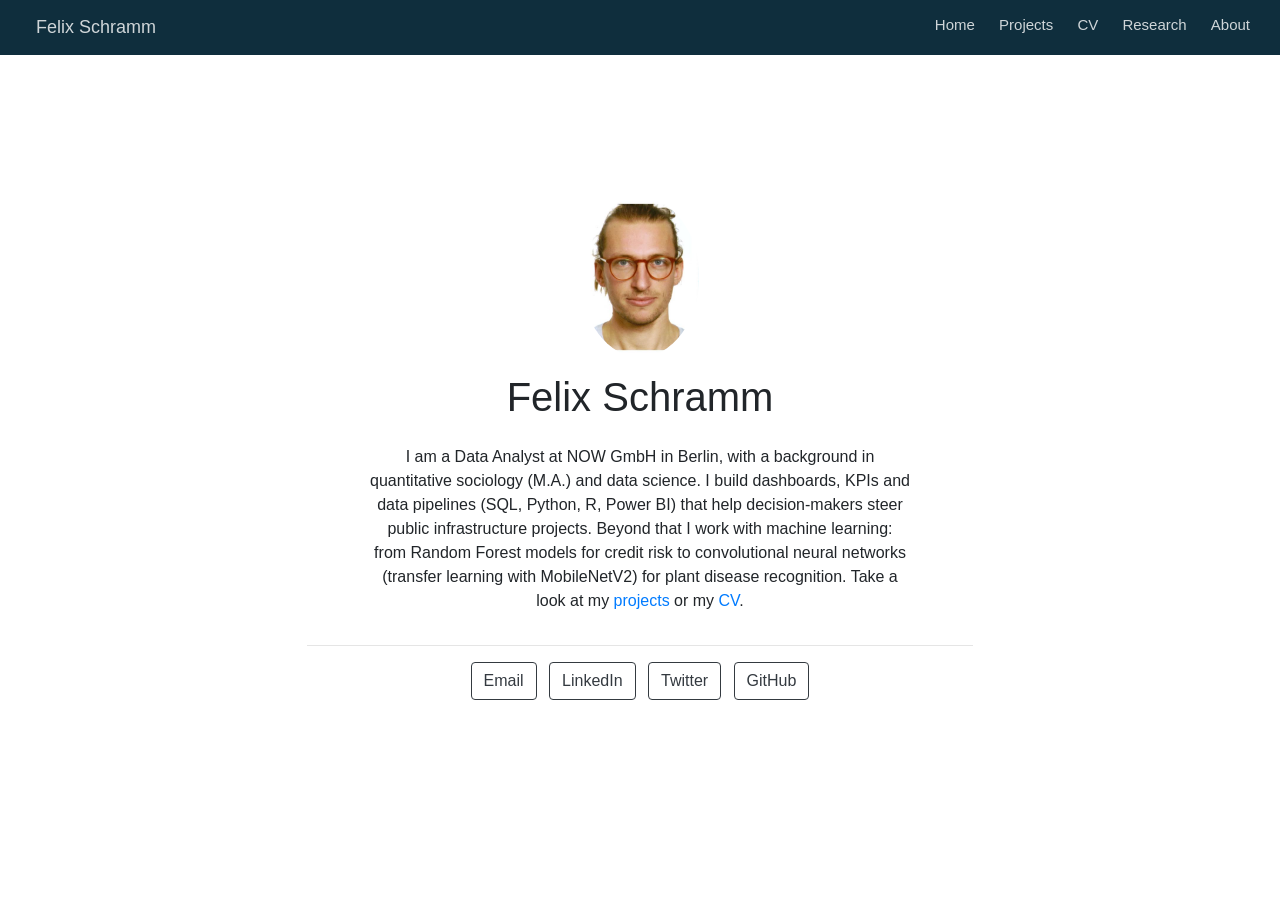
==== docs/index.html @ 6962e760 "feat: updated website" ====
<!doctype html>
<html lang="en">
  <head>
    <!-- Required meta tags -->
    <meta charset="utf-8">
    <meta name="viewport" content="width=device-width, initial-scale=1, shrink-to-fit=no">

    <!-- Bootstrap CSS -->
    <style type="text/css">:root{--blue:#007bff;--indigo:#6610f2;--purple:#6f42c1;--pink:#e83e8c;--red:#dc3545;--orange:#fd7e14;--yellow:#ffc107;--green:#28a745;--teal:#20c997;--cyan:#17a2b8;--white:#fff;--gray:#6c757d;--gray-dark:#343a40;--primary:#007bff;--secondary:#6c757d;--success:#28a745;--info:#17a2b8;--warning:#ffc107;--danger:#dc3545;--light:#f8f9fa;--dark:#343a40;--breakpoint-xs:0;--breakpoint-sm:576px;--breakpoint-md:768px;--breakpoint-lg:992px;--breakpoint-xl:1200px;--font-family-sans-serif:-apple-system,BlinkMacSystemFont,"Segoe UI",Roboto,"Helvetica Neue",Arial,"Noto Sans",sans-serif,"Apple Color Emoji","Segoe UI Emoji","Segoe UI Symbol","Noto Color Emoji";--font-family-monospace:SFMono-Regular,Menlo,Monaco,Consolas,"Liberation Mono","Courier New",monospace}*,::after,::before{box-sizing:border-box}html{font-family:sans-serif;line-height:1.15;-webkit-text-size-adjust:100%;-webkit-tap-highlight-color:transparent}article,aside,figcaption,figure,footer,header,hgroup,main,nav,section{display:block}body{margin:0;font-family:-apple-system,BlinkMacSystemFont,"Segoe UI",Roboto,"Helvetica Neue",Arial,"Noto Sans",sans-serif,"Apple Color Emoji","Segoe UI Emoji","Segoe UI Symbol","Noto Color Emoji";font-size:1rem;font-weight:400;line-height:1.5;color:#212529;text-align:left;background-color:#fff}[tabindex="-1"]:focus:not(:focus-visible){outline:0!important}hr{box-sizing:content-box;height:0;overflow:visible}h1,h2,h3,h4,h5,h6{margin-top:0;margin-bottom:.5rem}p{margin-top:0;margin-bottom:1rem}abbr[data-original-title],abbr[title]{text-decoration:underline;-webkit-text-decoration:underline dotted;text-decoration:underline dotted;cursor:help;border-bottom:0;-webkit-text-decoration-skip-ink:none;text-decoration-skip-ink:none}address{margin-bottom:1rem;font-style:normal;line-height:inherit}dl,ol,ul{margin-top:0;margin-bottom:1rem}ol ol,ol ul,ul ol,ul ul{margin-bottom:0}dt{font-weight:700}dd{margin-bottom:.5rem;margin-left:0}blockquote{margin:0 0 1rem}b,strong{font-weight:bolder}small{font-size:80%}sub,sup{position:relative;font-size:75%;line-height:0;vertical-align:baseline}sub{bottom:-.25em}sup{top:-.5em}a{color:#007bff;text-decoration:none;background-color:transparent}a:hover{color:#0056b3;text-decoration:underline}a:not([href]){color:inherit;text-decoration:none}a:not([href]):hover{color:inherit;text-decoration:none}code,kbd,pre,samp{font-family:SFMono-Regular,Menlo,Monaco,Consolas,"Liberation Mono","Courier New",monospace;font-size:1em}pre{margin-top:0;margin-bottom:1rem;overflow:auto;-ms-overflow-style:scrollbar}figure{margin:0 0 1rem}img{vertical-align:middle;border-style:none}svg{overflow:hidden;vertical-align:middle}table{border-collapse:collapse}caption{padding-top:.75rem;padding-bottom:.75rem;color:#6c757d;text-align:left;caption-side:bottom}th{text-align:inherit}label{display:inline-block;margin-bottom:.5rem}button{border-radius:0}button:focus{outline:1px dotted;outline:5px auto -webkit-focus-ring-color}button,input,optgroup,select,textarea{margin:0;font-family:inherit;font-size:inherit;line-height:inherit}button,input{overflow:visible}button,select{text-transform:none}[role=button]{cursor:pointer}select{word-wrap:normal}[type=button],[type=reset],[type=submit],button{-webkit-appearance:button}[type=button]:not(:disabled),[type=reset]:not(:disabled),[type=submit]:not(:disabled),button:not(:disabled){cursor:pointer}[type=button]::-moz-focus-inner,[type=reset]::-moz-focus-inner,[type=submit]::-moz-focus-inner,button::-moz-focus-inner{padding:0;border-style:none}input[type=checkbox],input[type=radio]{box-sizing:border-box;padding:0}textarea{overflow:auto;resize:vertical}fieldset{min-width:0;padding:0;margin:0;border:0}legend{display:block;width:100%;max-width:100%;padding:0;margin-bottom:.5rem;font-size:1.5rem;line-height:inherit;color:inherit;white-space:normal}progress{vertical-align:baseline}[type=number]::-webkit-inner-spin-button,[type=number]::-webkit-outer-spin-button{height:auto}[type=search]{outline-offset:-2px;-webkit-appearance:none}[type=search]::-webkit-search-decoration{-webkit-appearance:none}::-webkit-file-upload-button{font:inherit;-webkit-appearance:button}output{display:inline-block}summary{display:list-item;cursor:pointer}template{display:none}[hidden]{display:none!important}.h1,.h2,.h3,.h4,.h5,.h6,h1,h2,h3,h4,h5,h6{margin-bottom:.5rem;font-weight:500;line-height:1.2}.h1,h1{font-size:2.5rem}.h2,h2{font-size:2rem}.h3,h3{font-size:1.75rem}.h4,h4{font-size:1.5rem}.h5,h5{font-size:1.25rem}.h6,h6{font-size:1rem}.lead{font-size:1.25rem;font-weight:300}.display-1{font-size:6rem;font-weight:300;line-height:1.2}.display-2{font-size:5.5rem;font-weight:300;line-height:1.2}.display-3{font-size:4.5rem;font-weight:300;line-height:1.2}.display-4{font-size:3.5rem;font-weight:300;line-height:1.2}hr{margin-top:1rem;margin-bottom:1rem;border:0;border-top:1px solid rgba(0,0,0,.1)}.small,small{font-size:80%;font-weight:400}.mark,mark{padding:.2em;background-color:#fcf8e3}.list-unstyled{padding-left:0;list-style:none}.list-inline{padding-left:0;list-style:none}.list-inline-item{display:inline-block}.list-inline-item:not(:last-child){margin-right:.5rem}.initialism{font-size:90%;text-transform:uppercase}.blockquote{margin-bottom:1rem;font-size:1.25rem}.blockquote-footer{display:block;font-size:80%;color:#6c757d}.blockquote-footer::before{content:"\2014\00A0"}.img-fluid{max-width:100%;height:auto}.img-thumbnail{padding:.25rem;background-color:#fff;border:1px solid #dee2e6;border-radius:.25rem;max-width:100%;height:auto}.figure{display:inline-block}.figure-img{margin-bottom:.5rem;line-height:1}.figure-caption{font-size:90%;color:#6c757d}code{font-size:87.5%;color:#e83e8c;word-wrap:break-word}a>code{color:inherit}kbd{padding:.2rem .4rem;font-size:87.5%;color:#fff;background-color:#212529;border-radius:.2rem}kbd kbd{padding:0;font-size:100%;font-weight:700}pre{display:block;font-size:87.5%;color:#212529}pre code{font-size:inherit;color:inherit;word-break:normal}.pre-scrollable{max-height:340px;overflow-y:scroll}.container{width:100%;padding-right:15px;padding-left:15px;margin-right:auto;margin-left:auto}@media (min-width:576px){.container{max-width:540px}}@media (min-width:768px){.container{max-width:720px}}@media (min-width:992px){.container{max-width:960px}}@media (min-width:1200px){.container{max-width:1140px}}.container-fluid,.container-lg,.container-md,.container-sm,.container-xl{width:100%;padding-right:15px;padding-left:15px;margin-right:auto;margin-left:auto}@media (min-width:576px){.container,.container-sm{max-width:540px}}@media (min-width:768px){.container,.container-md,.container-sm{max-width:720px}}@media (min-width:992px){.container,.container-lg,.container-md,.container-sm{max-width:960px}}@media (min-width:1200px){.container,.container-lg,.container-md,.container-sm,.container-xl{max-width:1140px}}.row{display:-ms-flexbox;display:flex;-ms-flex-wrap:wrap;flex-wrap:wrap;margin-right:-15px;margin-left:-15px}.no-gutters{margin-right:0;margin-left:0}.no-gutters>.col,.no-gutters>[class*=col-]{padding-right:0;padding-left:0}.col,.col-1,.col-10,.col-11,.col-12,.col-2,.col-3,.col-4,.col-5,.col-6,.col-7,.col-8,.col-9,.col-auto,.col-lg,.col-lg-1,.col-lg-10,.col-lg-11,.col-lg-12,.col-lg-2,.col-lg-3,.col-lg-4,.col-lg-5,.col-lg-6,.col-lg-7,.col-lg-8,.col-lg-9,.col-lg-auto,.col-md,.col-md-1,.col-md-10,.col-md-11,.col-md-12,.col-md-2,.col-md-3,.col-md-4,.col-md-5,.col-md-6,.col-md-7,.col-md-8,.col-md-9,.col-md-auto,.col-sm,.col-sm-1,.col-sm-10,.col-sm-11,.col-sm-12,.col-sm-2,.col-sm-3,.col-sm-4,.col-sm-5,.col-sm-6,.col-sm-7,.col-sm-8,.col-sm-9,.col-sm-auto,.col-xl,.col-xl-1,.col-xl-10,.col-xl-11,.col-xl-12,.col-xl-2,.col-xl-3,.col-xl-4,.col-xl-5,.col-xl-6,.col-xl-7,.col-xl-8,.col-xl-9,.col-xl-auto{position:relative;width:100%;padding-right:15px;padding-left:15px}.col{-ms-flex-preferred-size:0;flex-basis:0;-ms-flex-positive:1;flex-grow:1;min-width:0;max-width:100%}.row-cols-1>*{-ms-flex:0 0 100%;flex:0 0 100%;max-width:100%}.row-cols-2>*{-ms-flex:0 0 50%;flex:0 0 50%;max-width:50%}.row-cols-3>*{-ms-flex:0 0 33.333333%;flex:0 0 33.333333%;max-width:33.333333%}.row-cols-4>*{-ms-flex:0 0 25%;flex:0 0 25%;max-width:25%}.row-cols-5>*{-ms-flex:0 0 20%;flex:0 0 20%;max-width:20%}.row-cols-6>*{-ms-flex:0 0 16.666667%;flex:0 0 16.666667%;max-width:16.666667%}.col-auto{-ms-flex:0 0 auto;flex:0 0 auto;width:auto;max-width:100%}.col-1{-ms-flex:0 0 8.333333%;flex:0 0 8.333333%;max-width:8.333333%}.col-2{-ms-flex:0 0 16.666667%;flex:0 0 16.666667%;max-width:16.666667%}.col-3{-ms-flex:0 0 25%;flex:0 0 25%;max-width:25%}.col-4{-ms-flex:0 0 33.333333%;flex:0 0 33.333333%;max-width:33.333333%}.col-5{-ms-flex:0 0 41.666667%;flex:0 0 41.666667%;max-width:41.666667%}.col-6{-ms-flex:0 0 50%;flex:0 0 50%;max-width:50%}.col-7{-ms-flex:0 0 58.333333%;flex:0 0 58.333333%;max-width:58.333333%}.col-8{-ms-flex:0 0 66.666667%;flex:0 0 66.666667%;max-width:66.666667%}.col-9{-ms-flex:0 0 75%;flex:0 0 75%;max-width:75%}.col-10{-ms-flex:0 0 83.333333%;flex:0 0 83.333333%;max-width:83.333333%}.col-11{-ms-flex:0 0 91.666667%;flex:0 0 91.666667%;max-width:91.666667%}.col-12{-ms-flex:0 0 100%;flex:0 0 100%;max-width:100%}.order-first{-ms-flex-order:-1;order:-1}.order-last{-ms-flex-order:13;order:13}.order-0{-ms-flex-order:0;order:0}.order-1{-ms-flex-order:1;order:1}.order-2{-ms-flex-order:2;order:2}.order-3{-ms-flex-order:3;order:3}.order-4{-ms-flex-order:4;order:4}.order-5{-ms-flex-order:5;order:5}.order-6{-ms-flex-order:6;order:6}.order-7{-ms-flex-order:7;order:7}.order-8{-ms-flex-order:8;order:8}.order-9{-ms-flex-order:9;order:9}.order-10{-ms-flex-order:10;order:10}.order-11{-ms-flex-order:11;order:11}.order-12{-ms-flex-order:12;order:12}.offset-1{margin-left:8.333333%}.offset-2{margin-left:16.666667%}.offset-3{margin-left:25%}.offset-4{margin-left:33.333333%}.offset-5{margin-left:41.666667%}.offset-6{margin-left:50%}.offset-7{margin-left:58.333333%}.offset-8{margin-left:66.666667%}.offset-9{margin-left:75%}.offset-10{margin-left:83.333333%}.offset-11{margin-left:91.666667%}@media (min-width:576px){.col-sm{-ms-flex-preferred-size:0;flex-basis:0;-ms-flex-positive:1;flex-grow:1;min-width:0;max-width:100%}.row-cols-sm-1>*{-ms-flex:0 0 100%;flex:0 0 100%;max-width:100%}.row-cols-sm-2>*{-ms-flex:0 0 50%;flex:0 0 50%;max-width:50%}.row-cols-sm-3>*{-ms-flex:0 0 33.333333%;flex:0 0 33.333333%;max-width:33.333333%}.row-cols-sm-4>*{-ms-flex:0 0 25%;flex:0 0 25%;max-width:25%}.row-cols-sm-5>*{-ms-flex:0 0 20%;flex:0 0 20%;max-width:20%}.row-cols-sm-6>*{-ms-flex:0 0 16.666667%;flex:0 0 16.666667%;max-width:16.666667%}.col-sm-auto{-ms-flex:0 0 auto;flex:0 0 auto;width:auto;max-width:100%}.col-sm-1{-ms-flex:0 0 8.333333%;flex:0 0 8.333333%;max-width:8.333333%}.col-sm-2{-ms-flex:0 0 16.666667%;flex:0 0 16.666667%;max-width:16.666667%}.col-sm-3{-ms-flex:0 0 25%;flex:0 0 25%;max-width:25%}.col-sm-4{-ms-flex:0 0 33.333333%;flex:0 0 33.333333%;max-width:33.333333%}.col-sm-5{-ms-flex:0 0 41.666667%;flex:0 0 41.666667%;max-width:41.666667%}.col-sm-6{-ms-flex:0 0 50%;flex:0 0 50%;max-width:50%}.col-sm-7{-ms-flex:0 0 58.333333%;flex:0 0 58.333333%;max-width:58.333333%}.col-sm-8{-ms-flex:0 0 66.666667%;flex:0 0 66.666667%;max-width:66.666667%}.col-sm-9{-ms-flex:0 0 75%;flex:0 0 75%;max-width:75%}.col-sm-10{-ms-flex:0 0 83.333333%;flex:0 0 83.333333%;max-width:83.333333%}.col-sm-11{-ms-flex:0 0 91.666667%;flex:0 0 91.666667%;max-width:91.666667%}.col-sm-12{-ms-flex:0 0 100%;flex:0 0 100%;max-width:100%}.order-sm-first{-ms-flex-order:-1;order:-1}.order-sm-last{-ms-flex-order:13;order:13}.order-sm-0{-ms-flex-order:0;order:0}.order-sm-1{-ms-flex-order:1;order:1}.order-sm-2{-ms-flex-order:2;order:2}.order-sm-3{-ms-flex-order:3;order:3}.order-sm-4{-ms-flex-order:4;order:4}.order-sm-5{-ms-flex-order:5;order:5}.order-sm-6{-ms-flex-order:6;order:6}.order-sm-7{-ms-flex-order:7;order:7}.order-sm-8{-ms-flex-order:8;order:8}.order-sm-9{-ms-flex-order:9;order:9}.order-sm-10{-ms-flex-order:10;order:10}.order-sm-11{-ms-flex-order:11;order:11}.order-sm-12{-ms-flex-order:12;order:12}.offset-sm-0{margin-left:0}.offset-sm-1{margin-left:8.333333%}.offset-sm-2{margin-left:16.666667%}.offset-sm-3{margin-left:25%}.offset-sm-4{margin-left:33.333333%}.offset-sm-5{margin-left:41.666667%}.offset-sm-6{margin-left:50%}.offset-sm-7{margin-left:58.333333%}.offset-sm-8{margin-left:66.666667%}.offset-sm-9{margin-left:75%}.offset-sm-10{margin-left:83.333333%}.offset-sm-11{margin-left:91.666667%}}@media (min-width:768px){.col-md{-ms-flex-preferred-size:0;flex-basis:0;-ms-flex-positive:1;flex-grow:1;min-width:0;max-width:100%}.row-cols-md-1>*{-ms-flex:0 0 100%;flex:0 0 100%;max-width:100%}.row-cols-md-2>*{-ms-flex:0 0 50%;flex:0 0 50%;max-width:50%}.row-cols-md-3>*{-ms-flex:0 0 33.333333%;flex:0 0 33.333333%;max-width:33.333333%}.row-cols-md-4>*{-ms-flex:0 0 25%;flex:0 0 25%;max-width:25%}.row-cols-md-5>*{-ms-flex:0 0 20%;flex:0 0 20%;max-width:20%}.row-cols-md-6>*{-ms-flex:0 0 16.666667%;flex:0 0 16.666667%;max-width:16.666667%}.col-md-auto{-ms-flex:0 0 auto;flex:0 0 auto;width:auto;max-width:100%}.col-md-1{-ms-flex:0 0 8.333333%;flex:0 0 8.333333%;max-width:8.333333%}.col-md-2{-ms-flex:0 0 16.666667%;flex:0 0 16.666667%;max-width:16.666667%}.col-md-3{-ms-flex:0 0 25%;flex:0 0 25%;max-width:25%}.col-md-4{-ms-flex:0 0 33.333333%;flex:0 0 33.333333%;max-width:33.333333%}.col-md-5{-ms-flex:0 0 41.666667%;flex:0 0 41.666667%;max-width:41.666667%}.col-md-6{-ms-flex:0 0 50%;flex:0 0 50%;max-width:50%}.col-md-7{-ms-flex:0 0 58.333333%;flex:0 0 58.333333%;max-width:58.333333%}.col-md-8{-ms-flex:0 0 66.666667%;flex:0 0 66.666667%;max-width:66.666667%}.col-md-9{-ms-flex:0 0 75%;flex:0 0 75%;max-width:75%}.col-md-10{-ms-flex:0 0 83.333333%;flex:0 0 83.333333%;max-width:83.333333%}.col-md-11{-ms-flex:0 0 91.666667%;flex:0 0 91.666667%;max-width:91.666667%}.col-md-12{-ms-flex:0 0 100%;flex:0 0 100%;max-width:100%}.order-md-first{-ms-flex-order:-1;order:-1}.order-md-last{-ms-flex-order:13;order:13}.order-md-0{-ms-flex-order:0;order:0}.order-md-1{-ms-flex-order:1;order:1}.order-md-2{-ms-flex-order:2;order:2}.order-md-3{-ms-flex-order:3;order:3}.order-md-4{-ms-flex-order:4;order:4}.order-md-5{-ms-flex-order:5;order:5}.order-md-6{-ms-flex-order:6;order:6}.order-md-7{-ms-flex-order:7;order:7}.order-md-8{-ms-flex-order:8;order:8}.order-md-9{-ms-flex-order:9;order:9}.order-md-10{-ms-flex-order:10;order:10}.order-md-11{-ms-flex-order:11;order:11}.order-md-12{-ms-flex-order:12;order:12}.offset-md-0{margin-left:0}.offset-md-1{margin-left:8.333333%}.offset-md-2{margin-left:16.666667%}.offset-md-3{margin-left:25%}.offset-md-4{margin-left:33.333333%}.offset-md-5{margin-left:41.666667%}.offset-md-6{margin-left:50%}.offset-md-7{margin-left:58.333333%}.offset-md-8{margin-left:66.666667%}.offset-md-9{margin-left:75%}.offset-md-10{margin-left:83.333333%}.offset-md-11{margin-left:91.666667%}}@media (min-width:992px){.col-lg{-ms-flex-preferred-size:0;flex-basis:0;-ms-flex-positive:1;flex-grow:1;min-width:0;max-width:100%}.row-cols-lg-1>*{-ms-flex:0 0 100%;flex:0 0 100%;max-width:100%}.row-cols-lg-2>*{-ms-flex:0 0 50%;flex:0 0 50%;max-width:50%}.row-cols-lg-3>*{-ms-flex:0 0 33.333333%;flex:0 0 33.333333%;max-width:33.333333%}.row-cols-lg-4>*{-ms-flex:0 0 25%;flex:0 0 25%;max-width:25%}.row-cols-lg-5>*{-ms-flex:0 0 20%;flex:0 0 20%;max-width:20%}.row-cols-lg-6>*{-ms-flex:0 0 16.666667%;flex:0 0 16.666667%;max-width:16.666667%}.col-lg-auto{-ms-flex:0 0 auto;flex:0 0 auto;width:auto;max-width:100%}.col-lg-1{-ms-flex:0 0 8.333333%;flex:0 0 8.333333%;max-width:8.333333%}.col-lg-2{-ms-flex:0 0 16.666667%;flex:0 0 16.666667%;max-width:16.666667%}.col-lg-3{-ms-flex:0 0 25%;flex:0 0 25%;max-width:25%}.col-lg-4{-ms-flex:0 0 33.333333%;flex:0 0 33.333333%;max-width:33.333333%}.col-lg-5{-ms-flex:0 0 41.666667%;flex:0 0 41.666667%;max-width:41.666667%}.col-lg-6{-ms-flex:0 0 50%;flex:0 0 50%;max-width:50%}.col-lg-7{-ms-flex:0 0 58.333333%;flex:0 0 58.333333%;max-width:58.333333%}.col-lg-8{-ms-flex:0 0 66.666667%;flex:0 0 66.666667%;max-width:66.666667%}.col-lg-9{-ms-flex:0 0 75%;flex:0 0 75%;max-width:75%}.col-lg-10{-ms-flex:0 0 83.333333%;flex:0 0 83.333333%;max-width:83.333333%}.col-lg-11{-ms-flex:0 0 91.666667%;flex:0 0 91.666667%;max-width:91.666667%}.col-lg-12{-ms-flex:0 0 100%;flex:0 0 100%;max-width:100%}.order-lg-first{-ms-flex-order:-1;order:-1}.order-lg-last{-ms-flex-order:13;order:13}.order-lg-0{-ms-flex-order:0;order:0}.order-lg-1{-ms-flex-order:1;order:1}.order-lg-2{-ms-flex-order:2;order:2}.order-lg-3{-ms-flex-order:3;order:3}.order-lg-4{-ms-flex-order:4;order:4}.order-lg-5{-ms-flex-order:5;order:5}.order-lg-6{-ms-flex-order:6;order:6}.order-lg-7{-ms-flex-order:7;order:7}.order-lg-8{-ms-flex-order:8;order:8}.order-lg-9{-ms-flex-order:9;order:9}.order-lg-10{-ms-flex-order:10;order:10}.order-lg-11{-ms-flex-order:11;order:11}.order-lg-12{-ms-flex-order:12;order:12}.offset-lg-0{margin-left:0}.offset-lg-1{margin-left:8.333333%}.offset-lg-2{margin-left:16.666667%}.offset-lg-3{margin-left:25%}.offset-lg-4{margin-left:33.333333%}.offset-lg-5{margin-left:41.666667%}.offset-lg-6{margin-left:50%}.offset-lg-7{margin-left:58.333333%}.offset-lg-8{margin-left:66.666667%}.offset-lg-9{margin-left:75%}.offset-lg-10{margin-left:83.333333%}.offset-lg-11{margin-left:91.666667%}}@media (min-width:1200px){.col-xl{-ms-flex-preferred-size:0;flex-basis:0;-ms-flex-positive:1;flex-grow:1;min-width:0;max-width:100%}.row-cols-xl-1>*{-ms-flex:0 0 100%;flex:0 0 100%;max-width:100%}.row-cols-xl-2>*{-ms-flex:0 0 50%;flex:0 0 50%;max-width:50%}.row-cols-xl-3>*{-ms-flex:0 0 33.333333%;flex:0 0 33.333333%;max-width:33.333333%}.row-cols-xl-4>*{-ms-flex:0 0 25%;flex:0 0 25%;max-width:25%}.row-cols-xl-5>*{-ms-flex:0 0 20%;flex:0 0 20%;max-width:20%}.row-cols-xl-6>*{-ms-flex:0 0 16.666667%;flex:0 0 16.666667%;max-width:16.666667%}.col-xl-auto{-ms-flex:0 0 auto;flex:0 0 auto;width:auto;max-width:100%}.col-xl-1{-ms-flex:0 0 8.333333%;flex:0 0 8.333333%;max-width:8.333333%}.col-xl-2{-ms-flex:0 0 16.666667%;flex:0 0 16.666667%;max-width:16.666667%}.col-xl-3{-ms-flex:0 0 25%;flex:0 0 25%;max-width:25%}.col-xl-4{-ms-flex:0 0 33.333333%;flex:0 0 33.333333%;max-width:33.333333%}.col-xl-5{-ms-flex:0 0 41.666667%;flex:0 0 41.666667%;max-width:41.666667%}.col-xl-6{-ms-flex:0 0 50%;flex:0 0 50%;max-width:50%}.col-xl-7{-ms-flex:0 0 58.333333%;flex:0 0 58.333333%;max-width:58.333333%}.col-xl-8{-ms-flex:0 0 66.666667%;flex:0 0 66.666667%;max-width:66.666667%}.col-xl-9{-ms-flex:0 0 75%;flex:0 0 75%;max-width:75%}.col-xl-10{-ms-flex:0 0 83.333333%;flex:0 0 83.333333%;max-width:83.333333%}.col-xl-11{-ms-flex:0 0 91.666667%;flex:0 0 91.666667%;max-width:91.666667%}.col-xl-12{-ms-flex:0 0 100%;flex:0 0 100%;max-width:100%}.order-xl-first{-ms-flex-order:-1;order:-1}.order-xl-last{-ms-flex-order:13;order:13}.order-xl-0{-ms-flex-order:0;order:0}.order-xl-1{-ms-flex-order:1;order:1}.order-xl-2{-ms-flex-order:2;order:2}.order-xl-3{-ms-flex-order:3;order:3}.order-xl-4{-ms-flex-order:4;order:4}.order-xl-5{-ms-flex-order:5;order:5}.order-xl-6{-ms-flex-order:6;order:6}.order-xl-7{-ms-flex-order:7;order:7}.order-xl-8{-ms-flex-order:8;order:8}.order-xl-9{-ms-flex-order:9;order:9}.order-xl-10{-ms-flex-order:10;order:10}.order-xl-11{-ms-flex-order:11;order:11}.order-xl-12{-ms-flex-order:12;order:12}.offset-xl-0{margin-left:0}.offset-xl-1{margin-left:8.333333%}.offset-xl-2{margin-left:16.666667%}.offset-xl-3{margin-left:25%}.offset-xl-4{margin-left:33.333333%}.offset-xl-5{margin-left:41.666667%}.offset-xl-6{margin-left:50%}.offset-xl-7{margin-left:58.333333%}.offset-xl-8{margin-left:66.666667%}.offset-xl-9{margin-left:75%}.offset-xl-10{margin-left:83.333333%}.offset-xl-11{margin-left:91.666667%}}.table{width:100%;margin-bottom:1rem;color:#212529}.table td,.table th{padding:.75rem;vertical-align:top;border-top:1px solid #dee2e6}.table thead th{vertical-align:bottom;border-bottom:2px solid #dee2e6}.table tbody+tbody{border-top:2px solid #dee2e6}.table-sm td,.table-sm th{padding:.3rem}.table-bordered{border:1px solid #dee2e6}.table-bordered td,.table-bordered th{border:1px solid #dee2e6}.table-bordered thead td,.table-bordered thead th{border-bottom-width:2px}.table-borderless tbody+tbody,.table-borderless td,.table-borderless th,.table-borderless thead th{border:0}.table-striped tbody tr:nth-of-type(odd){background-color:rgba(0,0,0,.05)}.table-hover tbody tr:hover{color:#212529;background-color:rgba(0,0,0,.075)}.table-primary,.table-primary>td,.table-primary>th{background-color:#b8daff}.table-primary tbody+tbody,.table-primary td,.table-primary th,.table-primary thead th{border-color:#7abaff}.table-hover .table-primary:hover{background-color:#9fcdff}.table-hover .table-primary:hover>td,.table-hover .table-primary:hover>th{background-color:#9fcdff}.table-secondary,.table-secondary>td,.table-secondary>th{background-color:#d6d8db}.table-secondary tbody+tbody,.table-secondary td,.table-secondary th,.table-secondary thead th{border-color:#b3b7bb}.table-hover .table-secondary:hover{background-color:#c8cbcf}.table-hover .table-secondary:hover>td,.table-hover .table-secondary:hover>th{background-color:#c8cbcf}.table-success,.table-success>td,.table-success>th{background-color:#c3e6cb}.table-success tbody+tbody,.table-success td,.table-success th,.table-success thead th{border-color:#8fd19e}.table-hover .table-success:hover{background-color:#b1dfbb}.table-hover .table-success:hover>td,.table-hover .table-success:hover>th{background-color:#b1dfbb}.table-info,.table-info>td,.table-info>th{background-color:#bee5eb}.table-info tbody+tbody,.table-info td,.table-info th,.table-info thead th{border-color:#86cfda}.table-hover .table-info:hover{background-color:#abdde5}.table-hover .table-info:hover>td,.table-hover .table-info:hover>th{background-color:#abdde5}.table-warning,.table-warning>td,.table-warning>th{background-color:#ffeeba}.table-warning tbody+tbody,.table-warning td,.table-warning th,.table-warning thead th{border-color:#ffdf7e}.table-hover .table-warning:hover{background-color:#ffe8a1}.table-hover .table-warning:hover>td,.table-hover .table-warning:hover>th{background-color:#ffe8a1}.table-danger,.table-danger>td,.table-danger>th{background-color:#f5c6cb}.table-danger tbody+tbody,.table-danger td,.table-danger th,.table-danger thead th{border-color:#ed969e}.table-hover .table-danger:hover{background-color:#f1b0b7}.table-hover .table-danger:hover>td,.table-hover .table-danger:hover>th{background-color:#f1b0b7}.table-light,.table-light>td,.table-light>th{background-color:#fdfdfe}.table-light tbody+tbody,.table-light td,.table-light th,.table-light thead th{border-color:#fbfcfc}.table-hover .table-light:hover{background-color:#ececf6}.table-hover .table-light:hover>td,.table-hover .table-light:hover>th{background-color:#ececf6}.table-dark,.table-dark>td,.table-dark>th{background-color:#c6c8ca}.table-dark tbody+tbody,.table-dark td,.table-dark th,.table-dark thead th{border-color:#95999c}.table-hover .table-dark:hover{background-color:#b9bbbe}.table-hover .table-dark:hover>td,.table-hover .table-dark:hover>th{background-color:#b9bbbe}.table-active,.table-active>td,.table-active>th{background-color:rgba(0,0,0,.075)}.table-hover .table-active:hover{background-color:rgba(0,0,0,.075)}.table-hover .table-active:hover>td,.table-hover .table-active:hover>th{background-color:rgba(0,0,0,.075)}.table .thead-dark th{color:#fff;background-color:#343a40;border-color:#454d55}.table .thead-light th{color:#495057;background-color:#e9ecef;border-color:#dee2e6}.table-dark{color:#fff;background-color:#343a40}.table-dark td,.table-dark th,.table-dark thead th{border-color:#454d55}.table-dark.table-bordered{border:0}.table-dark.table-striped tbody tr:nth-of-type(odd){background-color:rgba(255,255,255,.05)}.table-dark.table-hover tbody tr:hover{color:#fff;background-color:rgba(255,255,255,.075)}@media (max-width:575.98px){.table-responsive-sm{display:block;width:100%;overflow-x:auto;-webkit-overflow-scrolling:touch}.table-responsive-sm>.table-bordered{border:0}}@media (max-width:767.98px){.table-responsive-md{display:block;width:100%;overflow-x:auto;-webkit-overflow-scrolling:touch}.table-responsive-md>.table-bordered{border:0}}@media (max-width:991.98px){.table-responsive-lg{display:block;width:100%;overflow-x:auto;-webkit-overflow-scrolling:touch}.table-responsive-lg>.table-bordered{border:0}}@media (max-width:1199.98px){.table-responsive-xl{display:block;width:100%;overflow-x:auto;-webkit-overflow-scrolling:touch}.table-responsive-xl>.table-bordered{border:0}}.table-responsive{display:block;width:100%;overflow-x:auto;-webkit-overflow-scrolling:touch}.table-responsive>.table-bordered{border:0}.form-control{display:block;width:100%;height:calc(1.5em + .75rem + 2px);padding:.375rem .75rem;font-size:1rem;font-weight:400;line-height:1.5;color:#495057;background-color:#fff;background-clip:padding-box;border:1px solid #ced4da;border-radius:.25rem;transition:border-color .15s ease-in-out,box-shadow .15s ease-in-out}@media (prefers-reduced-motion:reduce){.form-control{transition:none}}.form-control::-ms-expand{background-color:transparent;border:0}.form-control:-moz-focusring{color:transparent;text-shadow:0 0 0 #495057}.form-control:focus{color:#495057;background-color:#fff;border-color:#80bdff;outline:0;box-shadow:0 0 0 .2rem rgba(0,123,255,.25)}.form-control::-webkit-input-placeholder{color:#6c757d;opacity:1}.form-control::-moz-placeholder{color:#6c757d;opacity:1}.form-control:-ms-input-placeholder{color:#6c757d;opacity:1}.form-control::-ms-input-placeholder{color:#6c757d;opacity:1}.form-control::placeholder{color:#6c757d;opacity:1}.form-control:disabled,.form-control[readonly]{background-color:#e9ecef;opacity:1}input[type=date].form-control,input[type=datetime-local].form-control,input[type=month].form-control,input[type=time].form-control{-webkit-appearance:none;-moz-appearance:none;appearance:none}select.form-control:focus::-ms-value{color:#495057;background-color:#fff}.form-control-file,.form-control-range{display:block;width:100%}.col-form-label{padding-top:calc(.375rem + 1px);padding-bottom:calc(.375rem + 1px);margin-bottom:0;font-size:inherit;line-height:1.5}.col-form-label-lg{padding-top:calc(.5rem + 1px);padding-bottom:calc(.5rem + 1px);font-size:1.25rem;line-height:1.5}.col-form-label-sm{padding-top:calc(.25rem + 1px);padding-bottom:calc(.25rem + 1px);font-size:.875rem;line-height:1.5}.form-control-plaintext{display:block;width:100%;padding:.375rem 0;margin-bottom:0;font-size:1rem;line-height:1.5;color:#212529;background-color:transparent;border:solid transparent;border-width:1px 0}.form-control-plaintext.form-control-lg,.form-control-plaintext.form-control-sm{padding-right:0;padding-left:0}.form-control-sm{height:calc(1.5em + .5rem + 2px);padding:.25rem .5rem;font-size:.875rem;line-height:1.5;border-radius:.2rem}.form-control-lg{height:calc(1.5em + 1rem + 2px);padding:.5rem 1rem;font-size:1.25rem;line-height:1.5;border-radius:.3rem}select.form-control[multiple],select.form-control[size]{height:auto}textarea.form-control{height:auto}.form-group{margin-bottom:1rem}.form-text{display:block;margin-top:.25rem}.form-row{display:-ms-flexbox;display:flex;-ms-flex-wrap:wrap;flex-wrap:wrap;margin-right:-5px;margin-left:-5px}.form-row>.col,.form-row>[class*=col-]{padding-right:5px;padding-left:5px}.form-check{position:relative;display:block;padding-left:1.25rem}.form-check-input{position:absolute;margin-top:.3rem;margin-left:-1.25rem}.form-check-input:disabled~.form-check-label,.form-check-input[disabled]~.form-check-label{color:#6c757d}.form-check-label{margin-bottom:0}.form-check-inline{display:-ms-inline-flexbox;display:inline-flex;-ms-flex-align:center;align-items:center;padding-left:0;margin-right:.75rem}.form-check-inline .form-check-input{position:static;margin-top:0;margin-right:.3125rem;margin-left:0}.valid-feedback{display:none;width:100%;margin-top:.25rem;font-size:80%;color:#28a745}.valid-tooltip{position:absolute;top:100%;z-index:5;display:none;max-width:100%;padding:.25rem .5rem;margin-top:.1rem;font-size:.875rem;line-height:1.5;color:#fff;background-color:rgba(40,167,69,.9);border-radius:.25rem}.is-valid~.valid-feedback,.is-valid~.valid-tooltip,.was-validated :valid~.valid-feedback,.was-validated :valid~.valid-tooltip{display:block}.form-control.is-valid,.was-validated .form-control:valid{border-color:#28a745;padding-right:calc(1.5em + .75rem);background-image:url("data:image/svg+xml,%3csvg xmlns='http://www.w3.org/2000/svg' width='8' height='8' viewBox='0 0 8 8'%3e%3cpath fill='%2328a745' d='M2.3 6.73L.6 4.53c-.4-1.04.46-1.4 1.1-.8l1.1 1.4 3.4-3.8c.6-.63 1.6-.27 1.2.7l-4 4.6c-.43.5-.8.4-1.1.1z'/%3e%3c/svg%3e");background-repeat:no-repeat;background-position:right calc(.375em + .1875rem) center;background-size:calc(.75em + .375rem) calc(.75em + .375rem)}.form-control.is-valid:focus,.was-validated .form-control:valid:focus{border-color:#28a745;box-shadow:0 0 0 .2rem rgba(40,167,69,.25)}.was-validated textarea.form-control:valid,textarea.form-control.is-valid{padding-right:calc(1.5em + .75rem);background-position:top calc(.375em + .1875rem) right calc(.375em + .1875rem)}.custom-select.is-valid,.was-validated .custom-select:valid{border-color:#28a745;padding-right:calc(.75em + 2.3125rem);background:url("data:image/svg+xml,%3csvg xmlns='http://www.w3.org/2000/svg' width='4' height='5' viewBox='0 0 4 5'%3e%3cpath fill='%23343a40' d='M2 0L0 2h4zm0 5L0 3h4z'/%3e%3c/svg%3e") no-repeat right .75rem center/8px 10px,url("data:image/svg+xml,%3csvg xmlns='http://www.w3.org/2000/svg' width='8' height='8' viewBox='0 0 8 8'%3e%3cpath fill='%2328a745' d='M2.3 6.73L.6 4.53c-.4-1.04.46-1.4 1.1-.8l1.1 1.4 3.4-3.8c.6-.63 1.6-.27 1.2.7l-4 4.6c-.43.5-.8.4-1.1.1z'/%3e%3c/svg%3e") #fff no-repeat center right 1.75rem/calc(.75em + .375rem) calc(.75em + .375rem)}.custom-select.is-valid:focus,.was-validated .custom-select:valid:focus{border-color:#28a745;box-shadow:0 0 0 .2rem rgba(40,167,69,.25)}.form-check-input.is-valid~.form-check-label,.was-validated .form-check-input:valid~.form-check-label{color:#28a745}.form-check-input.is-valid~.valid-feedback,.form-check-input.is-valid~.valid-tooltip,.was-validated .form-check-input:valid~.valid-feedback,.was-validated .form-check-input:valid~.valid-tooltip{display:block}.custom-control-input.is-valid~.custom-control-label,.was-validated .custom-control-input:valid~.custom-control-label{color:#28a745}.custom-control-input.is-valid~.custom-control-label::before,.was-validated .custom-control-input:valid~.custom-control-label::before{border-color:#28a745}.custom-control-input.is-valid:checked~.custom-control-label::before,.was-validated .custom-control-input:valid:checked~.custom-control-label::before{border-color:#34ce57;background-color:#34ce57}.custom-control-input.is-valid:focus~.custom-control-label::before,.was-validated .custom-control-input:valid:focus~.custom-control-label::before{box-shadow:0 0 0 .2rem rgba(40,167,69,.25)}.custom-control-input.is-valid:focus:not(:checked)~.custom-control-label::before,.was-validated .custom-control-input:valid:focus:not(:checked)~.custom-control-label::before{border-color:#28a745}.custom-file-input.is-valid~.custom-file-label,.was-validated .custom-file-input:valid~.custom-file-label{border-color:#28a745}.custom-file-input.is-valid:focus~.custom-file-label,.was-validated .custom-file-input:valid:focus~.custom-file-label{border-color:#28a745;box-shadow:0 0 0 .2rem rgba(40,167,69,.25)}.invalid-feedback{display:none;width:100%;margin-top:.25rem;font-size:80%;color:#dc3545}.invalid-tooltip{position:absolute;top:100%;z-index:5;display:none;max-width:100%;padding:.25rem .5rem;margin-top:.1rem;font-size:.875rem;line-height:1.5;color:#fff;background-color:rgba(220,53,69,.9);border-radius:.25rem}.is-invalid~.invalid-feedback,.is-invalid~.invalid-tooltip,.was-validated :invalid~.invalid-feedback,.was-validated :invalid~.invalid-tooltip{display:block}.form-control.is-invalid,.was-validated .form-control:invalid{border-color:#dc3545;padding-right:calc(1.5em + .75rem);background-image:url("data:image/svg+xml,%3csvg xmlns='http://www.w3.org/2000/svg' width='12' height='12' fill='none' stroke='%23dc3545' viewBox='0 0 12 12'%3e%3ccircle cx='6' cy='6' r='4.5'/%3e%3cpath stroke-linejoin='round' d='M5.8 3.6h.4L6 6.5z'/%3e%3ccircle cx='6' cy='8.2' r='.6' fill='%23dc3545' stroke='none'/%3e%3c/svg%3e");background-repeat:no-repeat;background-position:right calc(.375em + .1875rem) center;background-size:calc(.75em + .375rem) calc(.75em + .375rem)}.form-control.is-invalid:focus,.was-validated .form-control:invalid:focus{border-color:#dc3545;box-shadow:0 0 0 .2rem rgba(220,53,69,.25)}.was-validated textarea.form-control:invalid,textarea.form-control.is-invalid{padding-right:calc(1.5em + .75rem);background-position:top calc(.375em + .1875rem) right calc(.375em + .1875rem)}.custom-select.is-invalid,.was-validated .custom-select:invalid{border-color:#dc3545;padding-right:calc(.75em + 2.3125rem);background:url("data:image/svg+xml,%3csvg xmlns='http://www.w3.org/2000/svg' width='4' height='5' viewBox='0 0 4 5'%3e%3cpath fill='%23343a40' d='M2 0L0 2h4zm0 5L0 3h4z'/%3e%3c/svg%3e") no-repeat right .75rem center/8px 10px,url("data:image/svg+xml,%3csvg xmlns='http://www.w3.org/2000/svg' width='12' height='12' fill='none' stroke='%23dc3545' viewBox='0 0 12 12'%3e%3ccircle cx='6' cy='6' r='4.5'/%3e%3cpath stroke-linejoin='round' d='M5.8 3.6h.4L6 6.5z'/%3e%3ccircle cx='6' cy='8.2' r='.6' fill='%23dc3545' stroke='none'/%3e%3c/svg%3e") #fff no-repeat center right 1.75rem/calc(.75em + .375rem) calc(.75em + .375rem)}.custom-select.is-invalid:focus,.was-validated .custom-select:invalid:focus{border-color:#dc3545;box-shadow:0 0 0 .2rem rgba(220,53,69,.25)}.form-check-input.is-invalid~.form-check-label,.was-validated .form-check-input:invalid~.form-check-label{color:#dc3545}.form-check-input.is-invalid~.invalid-feedback,.form-check-input.is-invalid~.invalid-tooltip,.was-validated .form-check-input:invalid~.invalid-feedback,.was-validated .form-check-input:invalid~.invalid-tooltip{display:block}.custom-control-input.is-invalid~.custom-control-label,.was-validated .custom-control-input:invalid~.custom-control-label{color:#dc3545}.custom-control-input.is-invalid~.custom-control-label::before,.was-validated .custom-control-input:invalid~.custom-control-label::before{border-color:#dc3545}.custom-control-input.is-invalid:checked~.custom-control-label::before,.was-validated .custom-control-input:invalid:checked~.custom-control-label::before{border-color:#e4606d;background-color:#e4606d}.custom-control-input.is-invalid:focus~.custom-control-label::before,.was-validated .custom-control-input:invalid:focus~.custom-control-label::before{box-shadow:0 0 0 .2rem rgba(220,53,69,.25)}.custom-control-input.is-invalid:focus:not(:checked)~.custom-control-label::before,.was-validated .custom-control-input:invalid:focus:not(:checked)~.custom-control-label::before{border-color:#dc3545}.custom-file-input.is-invalid~.custom-file-label,.was-validated .custom-file-input:invalid~.custom-file-label{border-color:#dc3545}.custom-file-input.is-invalid:focus~.custom-file-label,.was-validated .custom-file-input:invalid:focus~.custom-file-label{border-color:#dc3545;box-shadow:0 0 0 .2rem rgba(220,53,69,.25)}.form-inline{display:-ms-flexbox;display:flex;-ms-flex-flow:row wrap;flex-flow:row wrap;-ms-flex-align:center;align-items:center}.form-inline .form-check{width:100%}@media (min-width:576px){.form-inline label{display:-ms-flexbox;display:flex;-ms-flex-align:center;align-items:center;-ms-flex-pack:center;justify-content:center;margin-bottom:0}.form-inline .form-group{display:-ms-flexbox;display:flex;-ms-flex:0 0 auto;flex:0 0 auto;-ms-flex-flow:row wrap;flex-flow:row wrap;-ms-flex-align:center;align-items:center;margin-bottom:0}.form-inline .form-control{display:inline-block;width:auto;vertical-align:middle}.form-inline .form-control-plaintext{display:inline-block}.form-inline .custom-select,.form-inline .input-group{width:auto}.form-inline .form-check{display:-ms-flexbox;display:flex;-ms-flex-align:center;align-items:center;-ms-flex-pack:center;justify-content:center;width:auto;padding-left:0}.form-inline .form-check-input{position:relative;-ms-flex-negative:0;flex-shrink:0;margin-top:0;margin-right:.25rem;margin-left:0}.form-inline .custom-control{-ms-flex-align:center;align-items:center;-ms-flex-pack:center;justify-content:center}.form-inline .custom-control-label{margin-bottom:0}}.btn{display:inline-block;font-weight:400;color:#212529;text-align:center;vertical-align:middle;-webkit-user-select:none;-moz-user-select:none;-ms-user-select:none;user-select:none;background-color:transparent;border:1px solid transparent;padding:.375rem .75rem;font-size:1rem;line-height:1.5;border-radius:.25rem;transition:color .15s ease-in-out,background-color .15s ease-in-out,border-color .15s ease-in-out,box-shadow .15s ease-in-out}@media (prefers-reduced-motion:reduce){.btn{transition:none}}.btn:hover{color:#212529;text-decoration:none}.btn.focus,.btn:focus{outline:0;box-shadow:0 0 0 .2rem rgba(0,123,255,.25)}.btn.disabled,.btn:disabled{opacity:.65}.btn:not(:disabled):not(.disabled){cursor:pointer}a.btn.disabled,fieldset:disabled a.btn{pointer-events:none}.btn-primary{color:#fff;background-color:#007bff;border-color:#007bff}.btn-primary:hover{color:#fff;background-color:#0069d9;border-color:#0062cc}.btn-primary.focus,.btn-primary:focus{color:#fff;background-color:#0069d9;border-color:#0062cc;box-shadow:0 0 0 .2rem rgba(38,143,255,.5)}.btn-primary.disabled,.btn-primary:disabled{color:#fff;background-color:#007bff;border-color:#007bff}.btn-primary:not(:disabled):not(.disabled).active,.btn-primary:not(:disabled):not(.disabled):active,.show>.btn-primary.dropdown-toggle{color:#fff;background-color:#0062cc;border-color:#005cbf}.btn-primary:not(:disabled):not(.disabled).active:focus,.btn-primary:not(:disabled):not(.disabled):active:focus,.show>.btn-primary.dropdown-toggle:focus{box-shadow:0 0 0 .2rem rgba(38,143,255,.5)}.btn-secondary{color:#fff;background-color:#6c757d;border-color:#6c757d}.btn-secondary:hover{color:#fff;background-color:#5a6268;border-color:#545b62}.btn-secondary.focus,.btn-secondary:focus{color:#fff;background-color:#5a6268;border-color:#545b62;box-shadow:0 0 0 .2rem rgba(130,138,145,.5)}.btn-secondary.disabled,.btn-secondary:disabled{color:#fff;background-color:#6c757d;border-color:#6c757d}.btn-secondary:not(:disabled):not(.disabled).active,.btn-secondary:not(:disabled):not(.disabled):active,.show>.btn-secondary.dropdown-toggle{color:#fff;background-color:#545b62;border-color:#4e555b}.btn-secondary:not(:disabled):not(.disabled).active:focus,.btn-secondary:not(:disabled):not(.disabled):active:focus,.show>.btn-secondary.dropdown-toggle:focus{box-shadow:0 0 0 .2rem rgba(130,138,145,.5)}.btn-success{color:#fff;background-color:#28a745;border-color:#28a745}.btn-success:hover{color:#fff;background-color:#218838;border-color:#1e7e34}.btn-success.focus,.btn-success:focus{color:#fff;background-color:#218838;border-color:#1e7e34;box-shadow:0 0 0 .2rem rgba(72,180,97,.5)}.btn-success.disabled,.btn-success:disabled{color:#fff;background-color:#28a745;border-color:#28a745}.btn-success:not(:disabled):not(.disabled).active,.btn-success:not(:disabled):not(.disabled):active,.show>.btn-success.dropdown-toggle{color:#fff;background-color:#1e7e34;border-color:#1c7430}.btn-success:not(:disabled):not(.disabled).active:focus,.btn-success:not(:disabled):not(.disabled):active:focus,.show>.btn-success.dropdown-toggle:focus{box-shadow:0 0 0 .2rem rgba(72,180,97,.5)}.btn-info{color:#fff;background-color:#17a2b8;border-color:#17a2b8}.btn-info:hover{color:#fff;background-color:#138496;border-color:#117a8b}.btn-info.focus,.btn-info:focus{color:#fff;background-color:#138496;border-color:#117a8b;box-shadow:0 0 0 .2rem rgba(58,176,195,.5)}.btn-info.disabled,.btn-info:disabled{color:#fff;background-color:#17a2b8;border-color:#17a2b8}.btn-info:not(:disabled):not(.disabled).active,.btn-info:not(:disabled):not(.disabled):active,.show>.btn-info.dropdown-toggle{color:#fff;background-color:#117a8b;border-color:#10707f}.btn-info:not(:disabled):not(.disabled).active:focus,.btn-info:not(:disabled):not(.disabled):active:focus,.show>.btn-info.dropdown-toggle:focus{box-shadow:0 0 0 .2rem rgba(58,176,195,.5)}.btn-warning{color:#212529;background-color:#ffc107;border-color:#ffc107}.btn-warning:hover{color:#212529;background-color:#e0a800;border-color:#d39e00}.btn-warning.focus,.btn-warning:focus{color:#212529;background-color:#e0a800;border-color:#d39e00;box-shadow:0 0 0 .2rem rgba(222,170,12,.5)}.btn-warning.disabled,.btn-warning:disabled{color:#212529;background-color:#ffc107;border-color:#ffc107}.btn-warning:not(:disabled):not(.disabled).active,.btn-warning:not(:disabled):not(.disabled):active,.show>.btn-warning.dropdown-toggle{color:#212529;background-color:#d39e00;border-color:#c69500}.btn-warning:not(:disabled):not(.disabled).active:focus,.btn-warning:not(:disabled):not(.disabled):active:focus,.show>.btn-warning.dropdown-toggle:focus{box-shadow:0 0 0 .2rem rgba(222,170,12,.5)}.btn-danger{color:#fff;background-color:#dc3545;border-color:#dc3545}.btn-danger:hover{color:#fff;background-color:#c82333;border-color:#bd2130}.btn-danger.focus,.btn-danger:focus{color:#fff;background-color:#c82333;border-color:#bd2130;box-shadow:0 0 0 .2rem rgba(225,83,97,.5)}.btn-danger.disabled,.btn-danger:disabled{color:#fff;background-color:#dc3545;border-color:#dc3545}.btn-danger:not(:disabled):not(.disabled).active,.btn-danger:not(:disabled):not(.disabled):active,.show>.btn-danger.dropdown-toggle{color:#fff;background-color:#bd2130;border-color:#b21f2d}.btn-danger:not(:disabled):not(.disabled).active:focus,.btn-danger:not(:disabled):not(.disabled):active:focus,.show>.btn-danger.dropdown-toggle:focus{box-shadow:0 0 0 .2rem rgba(225,83,97,.5)}.btn-light{color:#212529;background-color:#f8f9fa;border-color:#f8f9fa}.btn-light:hover{color:#212529;background-color:#e2e6ea;border-color:#dae0e5}.btn-light.focus,.btn-light:focus{color:#212529;background-color:#e2e6ea;border-color:#dae0e5;box-shadow:0 0 0 .2rem rgba(216,217,219,.5)}.btn-light.disabled,.btn-light:disabled{color:#212529;background-color:#f8f9fa;border-color:#f8f9fa}.btn-light:not(:disabled):not(.disabled).active,.btn-light:not(:disabled):not(.disabled):active,.show>.btn-light.dropdown-toggle{color:#212529;background-color:#dae0e5;border-color:#d3d9df}.btn-light:not(:disabled):not(.disabled).active:focus,.btn-light:not(:disabled):not(.disabled):active:focus,.show>.btn-light.dropdown-toggle:focus{box-shadow:0 0 0 .2rem rgba(216,217,219,.5)}.btn-dark{color:#fff;background-color:#343a40;border-color:#343a40}.btn-dark:hover{color:#fff;background-color:#23272b;border-color:#1d2124}.btn-dark.focus,.btn-dark:focus{color:#fff;background-color:#23272b;border-color:#1d2124;box-shadow:0 0 0 .2rem rgba(82,88,93,.5)}.btn-dark.disabled,.btn-dark:disabled{color:#fff;background-color:#343a40;border-color:#343a40}.btn-dark:not(:disabled):not(.disabled).active,.btn-dark:not(:disabled):not(.disabled):active,.show>.btn-dark.dropdown-toggle{color:#fff;background-color:#1d2124;border-color:#171a1d}.btn-dark:not(:disabled):not(.disabled).active:focus,.btn-dark:not(:disabled):not(.disabled):active:focus,.show>.btn-dark.dropdown-toggle:focus{box-shadow:0 0 0 .2rem rgba(82,88,93,.5)}.btn-outline-primary{color:#007bff;border-color:#007bff}.btn-outline-primary:hover{color:#fff;background-color:#007bff;border-color:#007bff}.btn-outline-primary.focus,.btn-outline-primary:focus{box-shadow:0 0 0 .2rem rgba(0,123,255,.5)}.btn-outline-primary.disabled,.btn-outline-primary:disabled{color:#007bff;background-color:transparent}.btn-outline-primary:not(:disabled):not(.disabled).active,.btn-outline-primary:not(:disabled):not(.disabled):active,.show>.btn-outline-primary.dropdown-toggle{color:#fff;background-color:#007bff;border-color:#007bff}.btn-outline-primary:not(:disabled):not(.disabled).active:focus,.btn-outline-primary:not(:disabled):not(.disabled):active:focus,.show>.btn-outline-primary.dropdown-toggle:focus{box-shadow:0 0 0 .2rem rgba(0,123,255,.5)}.btn-outline-secondary{color:#6c757d;border-color:#6c757d}.btn-outline-secondary:hover{color:#fff;background-color:#6c757d;border-color:#6c757d}.btn-outline-secondary.focus,.btn-outline-secondary:focus{box-shadow:0 0 0 .2rem rgba(108,117,125,.5)}.btn-outline-secondary.disabled,.btn-outline-secondary:disabled{color:#6c757d;background-color:transparent}.btn-outline-secondary:not(:disabled):not(.disabled).active,.btn-outline-secondary:not(:disabled):not(.disabled):active,.show>.btn-outline-secondary.dropdown-toggle{color:#fff;background-color:#6c757d;border-color:#6c757d}.btn-outline-secondary:not(:disabled):not(.disabled).active:focus,.btn-outline-secondary:not(:disabled):not(.disabled):active:focus,.show>.btn-outline-secondary.dropdown-toggle:focus{box-shadow:0 0 0 .2rem rgba(108,117,125,.5)}.btn-outline-success{color:#28a745;border-color:#28a745}.btn-outline-success:hover{color:#fff;background-color:#28a745;border-color:#28a745}.btn-outline-success.focus,.btn-outline-success:focus{box-shadow:0 0 0 .2rem rgba(40,167,69,.5)}.btn-outline-success.disabled,.btn-outline-success:disabled{color:#28a745;background-color:transparent}.btn-outline-success:not(:disabled):not(.disabled).active,.btn-outline-success:not(:disabled):not(.disabled):active,.show>.btn-outline-success.dropdown-toggle{color:#fff;background-color:#28a745;border-color:#28a745}.btn-outline-success:not(:disabled):not(.disabled).active:focus,.btn-outline-success:not(:disabled):not(.disabled):active:focus,.show>.btn-outline-success.dropdown-toggle:focus{box-shadow:0 0 0 .2rem rgba(40,167,69,.5)}.btn-outline-info{color:#17a2b8;border-color:#17a2b8}.btn-outline-info:hover{color:#fff;background-color:#17a2b8;border-color:#17a2b8}.btn-outline-info.focus,.btn-outline-info:focus{box-shadow:0 0 0 .2rem rgba(23,162,184,.5)}.btn-outline-info.disabled,.btn-outline-info:disabled{color:#17a2b8;background-color:transparent}.btn-outline-info:not(:disabled):not(.disabled).active,.btn-outline-info:not(:disabled):not(.disabled):active,.show>.btn-outline-info.dropdown-toggle{color:#fff;background-color:#17a2b8;border-color:#17a2b8}.btn-outline-info:not(:disabled):not(.disabled).active:focus,.btn-outline-info:not(:disabled):not(.disabled):active:focus,.show>.btn-outline-info.dropdown-toggle:focus{box-shadow:0 0 0 .2rem rgba(23,162,184,.5)}.btn-outline-warning{color:#ffc107;border-color:#ffc107}.btn-outline-warning:hover{color:#212529;background-color:#ffc107;border-color:#ffc107}.btn-outline-warning.focus,.btn-outline-warning:focus{box-shadow:0 0 0 .2rem rgba(255,193,7,.5)}.btn-outline-warning.disabled,.btn-outline-warning:disabled{color:#ffc107;background-color:transparent}.btn-outline-warning:not(:disabled):not(.disabled).active,.btn-outline-warning:not(:disabled):not(.disabled):active,.show>.btn-outline-warning.dropdown-toggle{color:#212529;background-color:#ffc107;border-color:#ffc107}.btn-outline-warning:not(:disabled):not(.disabled).active:focus,.btn-outline-warning:not(:disabled):not(.disabled):active:focus,.show>.btn-outline-warning.dropdown-toggle:focus{box-shadow:0 0 0 .2rem rgba(255,193,7,.5)}.btn-outline-danger{color:#dc3545;border-color:#dc3545}.btn-outline-danger:hover{color:#fff;background-color:#dc3545;border-color:#dc3545}.btn-outline-danger.focus,.btn-outline-danger:focus{box-shadow:0 0 0 .2rem rgba(220,53,69,.5)}.btn-outline-danger.disabled,.btn-outline-danger:disabled{color:#dc3545;background-color:transparent}.btn-outline-danger:not(:disabled):not(.disabled).active,.btn-outline-danger:not(:disabled):not(.disabled):active,.show>.btn-outline-danger.dropdown-toggle{color:#fff;background-color:#dc3545;border-color:#dc3545}.btn-outline-danger:not(:disabled):not(.disabled).active:focus,.btn-outline-danger:not(:disabled):not(.disabled):active:focus,.show>.btn-outline-danger.dropdown-toggle:focus{box-shadow:0 0 0 .2rem rgba(220,53,69,.5)}.btn-outline-light{color:#f8f9fa;border-color:#f8f9fa}.btn-outline-light:hover{color:#212529;background-color:#f8f9fa;border-color:#f8f9fa}.btn-outline-light.focus,.btn-outline-light:focus{box-shadow:0 0 0 .2rem rgba(248,249,250,.5)}.btn-outline-light.disabled,.btn-outline-light:disabled{color:#f8f9fa;background-color:transparent}.btn-outline-light:not(:disabled):not(.disabled).active,.btn-outline-light:not(:disabled):not(.disabled):active,.show>.btn-outline-light.dropdown-toggle{color:#212529;background-color:#f8f9fa;border-color:#f8f9fa}.btn-outline-light:not(:disabled):not(.disabled).active:focus,.btn-outline-light:not(:disabled):not(.disabled):active:focus,.show>.btn-outline-light.dropdown-toggle:focus{box-shadow:0 0 0 .2rem rgba(248,249,250,.5)}.btn-outline-dark{color:#343a40;border-color:#343a40}.btn-outline-dark:hover{color:#fff;background-color:#343a40;border-color:#343a40}.btn-outline-dark.focus,.btn-outline-dark:focus{box-shadow:0 0 0 .2rem rgba(52,58,64,.5)}.btn-outline-dark.disabled,.btn-outline-dark:disabled{color:#343a40;background-color:transparent}.btn-outline-dark:not(:disabled):not(.disabled).active,.btn-outline-dark:not(:disabled):not(.disabled):active,.show>.btn-outline-dark.dropdown-toggle{color:#fff;background-color:#343a40;border-color:#343a40}.btn-outline-dark:not(:disabled):not(.disabled).active:focus,.btn-outline-dark:not(:disabled):not(.disabled):active:focus,.show>.btn-outline-dark.dropdown-toggle:focus{box-shadow:0 0 0 .2rem rgba(52,58,64,.5)}.btn-link{font-weight:400;color:#007bff;text-decoration:none}.btn-link:hover{color:#0056b3;text-decoration:underline}.btn-link.focus,.btn-link:focus{text-decoration:underline}.btn-link.disabled,.btn-link:disabled{color:#6c757d;pointer-events:none}.btn-group-lg>.btn,.btn-lg{padding:.5rem 1rem;font-size:1.25rem;line-height:1.5;border-radius:.3rem}.btn-group-sm>.btn,.btn-sm{padding:.25rem .5rem;font-size:.875rem;line-height:1.5;border-radius:.2rem}.btn-block{display:block;width:100%}.btn-block+.btn-block{margin-top:.5rem}input[type=button].btn-block,input[type=reset].btn-block,input[type=submit].btn-block{width:100%}.fade{transition:opacity .15s linear}@media (prefers-reduced-motion:reduce){.fade{transition:none}}.fade:not(.show){opacity:0}.collapse:not(.show){display:none}.collapsing{position:relative;height:0;overflow:hidden;transition:height .35s ease}@media (prefers-reduced-motion:reduce){.collapsing{transition:none}}.dropdown,.dropleft,.dropright,.dropup{position:relative}.dropdown-toggle{white-space:nowrap}.dropdown-toggle::after{display:inline-block;margin-left:.255em;vertical-align:.255em;content:"";border-top:.3em solid;border-right:.3em solid transparent;border-bottom:0;border-left:.3em solid transparent}.dropdown-toggle:empty::after{margin-left:0}.dropdown-menu{position:absolute;top:100%;left:0;z-index:1000;display:none;float:left;min-width:10rem;padding:.5rem 0;margin:.125rem 0 0;font-size:1rem;color:#212529;text-align:left;list-style:none;background-color:#fff;background-clip:padding-box;border:1px solid rgba(0,0,0,.15);border-radius:.25rem}.dropdown-menu-left{right:auto;left:0}.dropdown-menu-right{right:0;left:auto}@media (min-width:576px){.dropdown-menu-sm-left{right:auto;left:0}.dropdown-menu-sm-right{right:0;left:auto}}@media (min-width:768px){.dropdown-menu-md-left{right:auto;left:0}.dropdown-menu-md-right{right:0;left:auto}}@media (min-width:992px){.dropdown-menu-lg-left{right:auto;left:0}.dropdown-menu-lg-right{right:0;left:auto}}@media (min-width:1200px){.dropdown-menu-xl-left{right:auto;left:0}.dropdown-menu-xl-right{right:0;left:auto}}.dropup .dropdown-menu{top:auto;bottom:100%;margin-top:0;margin-bottom:.125rem}.dropup .dropdown-toggle::after{display:inline-block;margin-left:.255em;vertical-align:.255em;content:"";border-top:0;border-right:.3em solid transparent;border-bottom:.3em solid;border-left:.3em solid transparent}.dropup .dropdown-toggle:empty::after{margin-left:0}.dropright .dropdown-menu{top:0;right:auto;left:100%;margin-top:0;margin-left:.125rem}.dropright .dropdown-toggle::after{display:inline-block;margin-left:.255em;vertical-align:.255em;content:"";border-top:.3em solid transparent;border-right:0;border-bottom:.3em solid transparent;border-left:.3em solid}.dropright .dropdown-toggle:empty::after{margin-left:0}.dropright .dropdown-toggle::after{vertical-align:0}.dropleft .dropdown-menu{top:0;right:100%;left:auto;margin-top:0;margin-right:.125rem}.dropleft .dropdown-toggle::after{display:inline-block;margin-left:.255em;vertical-align:.255em;content:""}.dropleft .dropdown-toggle::after{display:none}.dropleft .dropdown-toggle::before{display:inline-block;margin-right:.255em;vertical-align:.255em;content:"";border-top:.3em solid transparent;border-right:.3em solid;border-bottom:.3em solid transparent}.dropleft .dropdown-toggle:empty::after{margin-left:0}.dropleft .dropdown-toggle::before{vertical-align:0}.dropdown-menu[x-placement^=bottom],.dropdown-menu[x-placement^=left],.dropdown-menu[x-placement^=right],.dropdown-menu[x-placement^=top]{right:auto;bottom:auto}.dropdown-divider{height:0;margin:.5rem 0;overflow:hidden;border-top:1px solid #e9ecef}.dropdown-item{display:block;width:100%;padding:.25rem 1.5rem;clear:both;font-weight:400;color:#212529;text-align:inherit;white-space:nowrap;background-color:transparent;border:0}.dropdown-item:focus,.dropdown-item:hover{color:#16181b;text-decoration:none;background-color:#f8f9fa}.dropdown-item.active,.dropdown-item:active{color:#fff;text-decoration:none;background-color:#007bff}.dropdown-item.disabled,.dropdown-item:disabled{color:#6c757d;pointer-events:none;background-color:transparent}.dropdown-menu.show{display:block}.dropdown-header{display:block;padding:.5rem 1.5rem;margin-bottom:0;font-size:.875rem;color:#6c757d;white-space:nowrap}.dropdown-item-text{display:block;padding:.25rem 1.5rem;color:#212529}.btn-group,.btn-group-vertical{position:relative;display:-ms-inline-flexbox;display:inline-flex;vertical-align:middle}.btn-group-vertical>.btn,.btn-group>.btn{position:relative;-ms-flex:1 1 auto;flex:1 1 auto}.btn-group-vertical>.btn:hover,.btn-group>.btn:hover{z-index:1}.btn-group-vertical>.btn.active,.btn-group-vertical>.btn:active,.btn-group-vertical>.btn:focus,.btn-group>.btn.active,.btn-group>.btn:active,.btn-group>.btn:focus{z-index:1}.btn-toolbar{display:-ms-flexbox;display:flex;-ms-flex-wrap:wrap;flex-wrap:wrap;-ms-flex-pack:start;justify-content:flex-start}.btn-toolbar .input-group{width:auto}.btn-group>.btn-group:not(:first-child),.btn-group>.btn:not(:first-child){margin-left:-1px}.btn-group>.btn-group:not(:last-child)>.btn,.btn-group>.btn:not(:last-child):not(.dropdown-toggle){border-top-right-radius:0;border-bottom-right-radius:0}.btn-group>.btn-group:not(:first-child)>.btn,.btn-group>.btn:not(:first-child){border-top-left-radius:0;border-bottom-left-radius:0}.dropdown-toggle-split{padding-right:.5625rem;padding-left:.5625rem}.dropdown-toggle-split::after,.dropright .dropdown-toggle-split::after,.dropup .dropdown-toggle-split::after{margin-left:0}.dropleft .dropdown-toggle-split::before{margin-right:0}.btn-group-sm>.btn+.dropdown-toggle-split,.btn-sm+.dropdown-toggle-split{padding-right:.375rem;padding-left:.375rem}.btn-group-lg>.btn+.dropdown-toggle-split,.btn-lg+.dropdown-toggle-split{padding-right:.75rem;padding-left:.75rem}.btn-group-vertical{-ms-flex-direction:column;flex-direction:column;-ms-flex-align:start;align-items:flex-start;-ms-flex-pack:center;justify-content:center}.btn-group-vertical>.btn,.btn-group-vertical>.btn-group{width:100%}.btn-group-vertical>.btn-group:not(:first-child),.btn-group-vertical>.btn:not(:first-child){margin-top:-1px}.btn-group-vertical>.btn-group:not(:last-child)>.btn,.btn-group-vertical>.btn:not(:last-child):not(.dropdown-toggle){border-bottom-right-radius:0;border-bottom-left-radius:0}.btn-group-vertical>.btn-group:not(:first-child)>.btn,.btn-group-vertical>.btn:not(:first-child){border-top-left-radius:0;border-top-right-radius:0}.btn-group-toggle>.btn,.btn-group-toggle>.btn-group>.btn{margin-bottom:0}.btn-group-toggle>.btn input[type=checkbox],.btn-group-toggle>.btn input[type=radio],.btn-group-toggle>.btn-group>.btn input[type=checkbox],.btn-group-toggle>.btn-group>.btn input[type=radio]{position:absolute;clip:rect(0,0,0,0);pointer-events:none}.input-group{position:relative;display:-ms-flexbox;display:flex;-ms-flex-wrap:wrap;flex-wrap:wrap;-ms-flex-align:stretch;align-items:stretch;width:100%}.input-group>.custom-file,.input-group>.custom-select,.input-group>.form-control,.input-group>.form-control-plaintext{position:relative;-ms-flex:1 1 auto;flex:1 1 auto;width:1%;min-width:0;margin-bottom:0}.input-group>.custom-file+.custom-file,.input-group>.custom-file+.custom-select,.input-group>.custom-file+.form-control,.input-group>.custom-select+.custom-file,.input-group>.custom-select+.custom-select,.input-group>.custom-select+.form-control,.input-group>.form-control+.custom-file,.input-group>.form-control+.custom-select,.input-group>.form-control+.form-control,.input-group>.form-control-plaintext+.custom-file,.input-group>.form-control-plaintext+.custom-select,.input-group>.form-control-plaintext+.form-control{margin-left:-1px}.input-group>.custom-file .custom-file-input:focus~.custom-file-label,.input-group>.custom-select:focus,.input-group>.form-control:focus{z-index:3}.input-group>.custom-file .custom-file-input:focus{z-index:4}.input-group>.custom-select:not(:last-child),.input-group>.form-control:not(:last-child){border-top-right-radius:0;border-bottom-right-radius:0}.input-group>.custom-select:not(:first-child),.input-group>.form-control:not(:first-child){border-top-left-radius:0;border-bottom-left-radius:0}.input-group>.custom-file{display:-ms-flexbox;display:flex;-ms-flex-align:center;align-items:center}.input-group>.custom-file:not(:last-child) .custom-file-label,.input-group>.custom-file:not(:last-child) .custom-file-label::after{border-top-right-radius:0;border-bottom-right-radius:0}.input-group>.custom-file:not(:first-child) .custom-file-label{border-top-left-radius:0;border-bottom-left-radius:0}.input-group-append,.input-group-prepend{display:-ms-flexbox;display:flex}.input-group-append .btn,.input-group-prepend .btn{position:relative;z-index:2}.input-group-append .btn:focus,.input-group-prepend .btn:focus{z-index:3}.input-group-append .btn+.btn,.input-group-append .btn+.input-group-text,.input-group-append .input-group-text+.btn,.input-group-append .input-group-text+.input-group-text,.input-group-prepend .btn+.btn,.input-group-prepend .btn+.input-group-text,.input-group-prepend .input-group-text+.btn,.input-group-prepend .input-group-text+.input-group-text{margin-left:-1px}.input-group-prepend{margin-right:-1px}.input-group-append{margin-left:-1px}.input-group-text{display:-ms-flexbox;display:flex;-ms-flex-align:center;align-items:center;padding:.375rem .75rem;margin-bottom:0;font-size:1rem;font-weight:400;line-height:1.5;color:#495057;text-align:center;white-space:nowrap;background-color:#e9ecef;border:1px solid #ced4da;border-radius:.25rem}.input-group-text input[type=checkbox],.input-group-text input[type=radio]{margin-top:0}.input-group-lg>.custom-select,.input-group-lg>.form-control:not(textarea){height:calc(1.5em + 1rem + 2px)}.input-group-lg>.custom-select,.input-group-lg>.form-control,.input-group-lg>.input-group-append>.btn,.input-group-lg>.input-group-append>.input-group-text,.input-group-lg>.input-group-prepend>.btn,.input-group-lg>.input-group-prepend>.input-group-text{padding:.5rem 1rem;font-size:1.25rem;line-height:1.5;border-radius:.3rem}.input-group-sm>.custom-select,.input-group-sm>.form-control:not(textarea){height:calc(1.5em + .5rem + 2px)}.input-group-sm>.custom-select,.input-group-sm>.form-control,.input-group-sm>.input-group-append>.btn,.input-group-sm>.input-group-append>.input-group-text,.input-group-sm>.input-group-prepend>.btn,.input-group-sm>.input-group-prepend>.input-group-text{padding:.25rem .5rem;font-size:.875rem;line-height:1.5;border-radius:.2rem}.input-group-lg>.custom-select,.input-group-sm>.custom-select{padding-right:1.75rem}.input-group>.input-group-append:last-child>.btn:not(:last-child):not(.dropdown-toggle),.input-group>.input-group-append:last-child>.input-group-text:not(:last-child),.input-group>.input-group-append:not(:last-child)>.btn,.input-group>.input-group-append:not(:last-child)>.input-group-text,.input-group>.input-group-prepend>.btn,.input-group>.input-group-prepend>.input-group-text{border-top-right-radius:0;border-bottom-right-radius:0}.input-group>.input-group-append>.btn,.input-group>.input-group-append>.input-group-text,.input-group>.input-group-prepend:first-child>.btn:not(:first-child),.input-group>.input-group-prepend:first-child>.input-group-text:not(:first-child),.input-group>.input-group-prepend:not(:first-child)>.btn,.input-group>.input-group-prepend:not(:first-child)>.input-group-text{border-top-left-radius:0;border-bottom-left-radius:0}.custom-control{position:relative;display:block;min-height:1.5rem;padding-left:1.5rem}.custom-control-inline{display:-ms-inline-flexbox;display:inline-flex;margin-right:1rem}.custom-control-input{position:absolute;left:0;z-index:-1;width:1rem;height:1.25rem;opacity:0}.custom-control-input:checked~.custom-control-label::before{color:#fff;border-color:#007bff;background-color:#007bff}.custom-control-input:focus~.custom-control-label::before{box-shadow:0 0 0 .2rem rgba(0,123,255,.25)}.custom-control-input:focus:not(:checked)~.custom-control-label::before{border-color:#80bdff}.custom-control-input:not(:disabled):active~.custom-control-label::before{color:#fff;background-color:#b3d7ff;border-color:#b3d7ff}.custom-control-input:disabled~.custom-control-label,.custom-control-input[disabled]~.custom-control-label{color:#6c757d}.custom-control-input:disabled~.custom-control-label::before,.custom-control-input[disabled]~.custom-control-label::before{background-color:#e9ecef}.custom-control-label{position:relative;margin-bottom:0;vertical-align:top}.custom-control-label::before{position:absolute;top:.25rem;left:-1.5rem;display:block;width:1rem;height:1rem;pointer-events:none;content:"";background-color:#fff;border:#adb5bd solid 1px}.custom-control-label::after{position:absolute;top:.25rem;left:-1.5rem;display:block;width:1rem;height:1rem;content:"";background:no-repeat 50%/50% 50%}.custom-checkbox .custom-control-label::before{border-radius:.25rem}.custom-checkbox .custom-control-input:checked~.custom-control-label::after{background-image:url("data:image/svg+xml,%3csvg xmlns='http://www.w3.org/2000/svg' width='8' height='8' viewBox='0 0 8 8'%3e%3cpath fill='%23fff' d='M6.564.75l-3.59 3.612-1.538-1.55L0 4.26l2.974 2.99L8 2.193z'/%3e%3c/svg%3e")}.custom-checkbox .custom-control-input:indeterminate~.custom-control-label::before{border-color:#007bff;background-color:#007bff}.custom-checkbox .custom-control-input:indeterminate~.custom-control-label::after{background-image:url("data:image/svg+xml,%3csvg xmlns='http://www.w3.org/2000/svg' width='4' height='4' viewBox='0 0 4 4'%3e%3cpath stroke='%23fff' d='M0 2h4'/%3e%3c/svg%3e")}.custom-checkbox .custom-control-input:disabled:checked~.custom-control-label::before{background-color:rgba(0,123,255,.5)}.custom-checkbox .custom-control-input:disabled:indeterminate~.custom-control-label::before{background-color:rgba(0,123,255,.5)}.custom-radio .custom-control-label::before{border-radius:50%}.custom-radio .custom-control-input:checked~.custom-control-label::after{background-image:url("data:image/svg+xml,%3csvg xmlns='http://www.w3.org/2000/svg' width='12' height='12' viewBox='-4 -4 8 8'%3e%3ccircle r='3' fill='%23fff'/%3e%3c/svg%3e")}.custom-radio .custom-control-input:disabled:checked~.custom-control-label::before{background-color:rgba(0,123,255,.5)}.custom-switch{padding-left:2.25rem}.custom-switch .custom-control-label::before{left:-2.25rem;width:1.75rem;pointer-events:all;border-radius:.5rem}.custom-switch .custom-control-label::after{top:calc(.25rem + 2px);left:calc(-2.25rem + 2px);width:calc(1rem - 4px);height:calc(1rem - 4px);background-color:#adb5bd;border-radius:.5rem;transition:background-color .15s ease-in-out,border-color .15s ease-in-out,box-shadow .15s ease-in-out,-webkit-transform .15s ease-in-out;transition:transform .15s ease-in-out,background-color .15s ease-in-out,border-color .15s ease-in-out,box-shadow .15s ease-in-out;transition:transform .15s ease-in-out,background-color .15s ease-in-out,border-color .15s ease-in-out,box-shadow .15s ease-in-out,-webkit-transform .15s ease-in-out}@media (prefers-reduced-motion:reduce){.custom-switch .custom-control-label::after{transition:none}}.custom-switch .custom-control-input:checked~.custom-control-label::after{background-color:#fff;-webkit-transform:translateX(.75rem);transform:translateX(.75rem)}.custom-switch .custom-control-input:disabled:checked~.custom-control-label::before{background-color:rgba(0,123,255,.5)}.custom-select{display:inline-block;width:100%;height:calc(1.5em + .75rem + 2px);padding:.375rem 1.75rem .375rem .75rem;font-size:1rem;font-weight:400;line-height:1.5;color:#495057;vertical-align:middle;background:#fff url("data:image/svg+xml,%3csvg xmlns='http://www.w3.org/2000/svg' width='4' height='5' viewBox='0 0 4 5'%3e%3cpath fill='%23343a40' d='M2 0L0 2h4zm0 5L0 3h4z'/%3e%3c/svg%3e") no-repeat right .75rem center/8px 10px;border:1px solid #ced4da;border-radius:.25rem;-webkit-appearance:none;-moz-appearance:none;appearance:none}.custom-select:focus{border-color:#80bdff;outline:0;box-shadow:0 0 0 .2rem rgba(0,123,255,.25)}.custom-select:focus::-ms-value{color:#495057;background-color:#fff}.custom-select[multiple],.custom-select[size]:not([size="1"]){height:auto;padding-right:.75rem;background-image:none}.custom-select:disabled{color:#6c757d;background-color:#e9ecef}.custom-select::-ms-expand{display:none}.custom-select:-moz-focusring{color:transparent;text-shadow:0 0 0 #495057}.custom-select-sm{height:calc(1.5em + .5rem + 2px);padding-top:.25rem;padding-bottom:.25rem;padding-left:.5rem;font-size:.875rem}.custom-select-lg{height:calc(1.5em + 1rem + 2px);padding-top:.5rem;padding-bottom:.5rem;padding-left:1rem;font-size:1.25rem}.custom-file{position:relative;display:inline-block;width:100%;height:calc(1.5em + .75rem + 2px);margin-bottom:0}.custom-file-input{position:relative;z-index:2;width:100%;height:calc(1.5em + .75rem + 2px);margin:0;opacity:0}.custom-file-input:focus~.custom-file-label{border-color:#80bdff;box-shadow:0 0 0 .2rem rgba(0,123,255,.25)}.custom-file-input:disabled~.custom-file-label,.custom-file-input[disabled]~.custom-file-label{background-color:#e9ecef}.custom-file-input:lang(en)~.custom-file-label::after{content:"Browse"}.custom-file-input~.custom-file-label[data-browse]::after{content:attr(data-browse)}.custom-file-label{position:absolute;top:0;right:0;left:0;z-index:1;height:calc(1.5em + .75rem + 2px);padding:.375rem .75rem;font-weight:400;line-height:1.5;color:#495057;background-color:#fff;border:1px solid #ced4da;border-radius:.25rem}.custom-file-label::after{position:absolute;top:0;right:0;bottom:0;z-index:3;display:block;height:calc(1.5em + .75rem);padding:.375rem .75rem;line-height:1.5;color:#495057;content:"Browse";background-color:#e9ecef;border-left:inherit;border-radius:0 .25rem .25rem 0}.custom-range{width:100%;height:1.4rem;padding:0;background-color:transparent;-webkit-appearance:none;-moz-appearance:none;appearance:none}.custom-range:focus{outline:0}.custom-range:focus::-webkit-slider-thumb{box-shadow:0 0 0 1px #fff,0 0 0 .2rem rgba(0,123,255,.25)}.custom-range:focus::-moz-range-thumb{box-shadow:0 0 0 1px #fff,0 0 0 .2rem rgba(0,123,255,.25)}.custom-range:focus::-ms-thumb{box-shadow:0 0 0 1px #fff,0 0 0 .2rem rgba(0,123,255,.25)}.custom-range::-moz-focus-outer{border:0}.custom-range::-webkit-slider-thumb{width:1rem;height:1rem;margin-top:-.25rem;background-color:#007bff;border:0;border-radius:1rem;-webkit-transition:background-color .15s ease-in-out,border-color .15s ease-in-out,box-shadow .15s ease-in-out;transition:background-color .15s ease-in-out,border-color .15s ease-in-out,box-shadow .15s ease-in-out;-webkit-appearance:none;appearance:none}@media (prefers-reduced-motion:reduce){.custom-range::-webkit-slider-thumb{-webkit-transition:none;transition:none}}.custom-range::-webkit-slider-thumb:active{background-color:#b3d7ff}.custom-range::-webkit-slider-runnable-track{width:100%;height:.5rem;color:transparent;cursor:pointer;background-color:#dee2e6;border-color:transparent;border-radius:1rem}.custom-range::-moz-range-thumb{width:1rem;height:1rem;background-color:#007bff;border:0;border-radius:1rem;-moz-transition:background-color .15s ease-in-out,border-color .15s ease-in-out,box-shadow .15s ease-in-out;transition:background-color .15s ease-in-out,border-color .15s ease-in-out,box-shadow .15s ease-in-out;-moz-appearance:none;appearance:none}@media (prefers-reduced-motion:reduce){.custom-range::-moz-range-thumb{-moz-transition:none;transition:none}}.custom-range::-moz-range-thumb:active{background-color:#b3d7ff}.custom-range::-moz-range-track{width:100%;height:.5rem;color:transparent;cursor:pointer;background-color:#dee2e6;border-color:transparent;border-radius:1rem}.custom-range::-ms-thumb{width:1rem;height:1rem;margin-top:0;margin-right:.2rem;margin-left:.2rem;background-color:#007bff;border:0;border-radius:1rem;-ms-transition:background-color .15s ease-in-out,border-color .15s ease-in-out,box-shadow .15s ease-in-out;transition:background-color .15s ease-in-out,border-color .15s ease-in-out,box-shadow .15s ease-in-out;appearance:none}@media (prefers-reduced-motion:reduce){.custom-range::-ms-thumb{-ms-transition:none;transition:none}}.custom-range::-ms-thumb:active{background-color:#b3d7ff}.custom-range::-ms-track{width:100%;height:.5rem;color:transparent;cursor:pointer;background-color:transparent;border-color:transparent;border-width:.5rem}.custom-range::-ms-fill-lower{background-color:#dee2e6;border-radius:1rem}.custom-range::-ms-fill-upper{margin-right:15px;background-color:#dee2e6;border-radius:1rem}.custom-range:disabled::-webkit-slider-thumb{background-color:#adb5bd}.custom-range:disabled::-webkit-slider-runnable-track{cursor:default}.custom-range:disabled::-moz-range-thumb{background-color:#adb5bd}.custom-range:disabled::-moz-range-track{cursor:default}.custom-range:disabled::-ms-thumb{background-color:#adb5bd}.custom-control-label::before,.custom-file-label,.custom-select{transition:background-color .15s ease-in-out,border-color .15s ease-in-out,box-shadow .15s ease-in-out}@media (prefers-reduced-motion:reduce){.custom-control-label::before,.custom-file-label,.custom-select{transition:none}}.nav{display:-ms-flexbox;display:flex;-ms-flex-wrap:wrap;flex-wrap:wrap;padding-left:0;margin-bottom:0;list-style:none}.nav-link{display:block;padding:.5rem 1rem}.nav-link:focus,.nav-link:hover{text-decoration:none}.nav-link.disabled{color:#6c757d;pointer-events:none;cursor:default}.nav-tabs{border-bottom:1px solid #dee2e6}.nav-tabs .nav-item{margin-bottom:-1px}.nav-tabs .nav-link{border:1px solid transparent;border-top-left-radius:.25rem;border-top-right-radius:.25rem}.nav-tabs .nav-link:focus,.nav-tabs .nav-link:hover{border-color:#e9ecef #e9ecef #dee2e6}.nav-tabs .nav-link.disabled{color:#6c757d;background-color:transparent;border-color:transparent}.nav-tabs .nav-item.show .nav-link,.nav-tabs .nav-link.active{color:#495057;background-color:#fff;border-color:#dee2e6 #dee2e6 #fff}.nav-tabs .dropdown-menu{margin-top:-1px;border-top-left-radius:0;border-top-right-radius:0}.nav-pills .nav-link{border-radius:.25rem}.nav-pills .nav-link.active,.nav-pills .show>.nav-link{color:#fff;background-color:#007bff}.nav-fill .nav-item{-ms-flex:1 1 auto;flex:1 1 auto;text-align:center}.nav-justified .nav-item{-ms-flex-preferred-size:0;flex-basis:0;-ms-flex-positive:1;flex-grow:1;text-align:center}.tab-content>.tab-pane{display:none}.tab-content>.active{display:block}.navbar{position:relative;display:-ms-flexbox;display:flex;-ms-flex-wrap:wrap;flex-wrap:wrap;-ms-flex-align:center;align-items:center;-ms-flex-pack:justify;justify-content:space-between;padding:.5rem 1rem}.navbar .container,.navbar .container-fluid,.navbar .container-lg,.navbar .container-md,.navbar .container-sm,.navbar .container-xl{display:-ms-flexbox;display:flex;-ms-flex-wrap:wrap;flex-wrap:wrap;-ms-flex-align:center;align-items:center;-ms-flex-pack:justify;justify-content:space-between}.navbar-brand{display:inline-block;padding-top:.3125rem;padding-bottom:.3125rem;margin-right:1rem;font-size:1.25rem;line-height:inherit;white-space:nowrap}.navbar-brand:focus,.navbar-brand:hover{text-decoration:none}.navbar-nav{display:-ms-flexbox;display:flex;-ms-flex-direction:column;flex-direction:column;padding-left:0;margin-bottom:0;list-style:none}.navbar-nav .nav-link{padding-right:0;padding-left:0}.navbar-nav .dropdown-menu{position:static;float:none}.navbar-text{display:inline-block;padding-top:.5rem;padding-bottom:.5rem}.navbar-collapse{-ms-flex-preferred-size:100%;flex-basis:100%;-ms-flex-positive:1;flex-grow:1;-ms-flex-align:center;align-items:center}.navbar-toggler{padding:.25rem .75rem;font-size:1.25rem;line-height:1;background-color:transparent;border:1px solid transparent;border-radius:.25rem}.navbar-toggler:focus,.navbar-toggler:hover{text-decoration:none}.navbar-toggler-icon{display:inline-block;width:1.5em;height:1.5em;vertical-align:middle;content:"";background:no-repeat center center;background-size:100% 100%}@media (max-width:575.98px){.navbar-expand-sm>.container,.navbar-expand-sm>.container-fluid,.navbar-expand-sm>.container-lg,.navbar-expand-sm>.container-md,.navbar-expand-sm>.container-sm,.navbar-expand-sm>.container-xl{padding-right:0;padding-left:0}}@media (min-width:576px){.navbar-expand-sm{-ms-flex-flow:row nowrap;flex-flow:row nowrap;-ms-flex-pack:start;justify-content:flex-start}.navbar-expand-sm .navbar-nav{-ms-flex-direction:row;flex-direction:row}.navbar-expand-sm .navbar-nav .dropdown-menu{position:absolute}.navbar-expand-sm .navbar-nav .nav-link{padding-right:.5rem;padding-left:.5rem}.navbar-expand-sm>.container,.navbar-expand-sm>.container-fluid,.navbar-expand-sm>.container-lg,.navbar-expand-sm>.container-md,.navbar-expand-sm>.container-sm,.navbar-expand-sm>.container-xl{-ms-flex-wrap:nowrap;flex-wrap:nowrap}.navbar-expand-sm .navbar-collapse{display:-ms-flexbox!important;display:flex!important;-ms-flex-preferred-size:auto;flex-basis:auto}.navbar-expand-sm .navbar-toggler{display:none}}@media (max-width:767.98px){.navbar-expand-md>.container,.navbar-expand-md>.container-fluid,.navbar-expand-md>.container-lg,.navbar-expand-md>.container-md,.navbar-expand-md>.container-sm,.navbar-expand-md>.container-xl{padding-right:0;padding-left:0}}@media (min-width:768px){.navbar-expand-md{-ms-flex-flow:row nowrap;flex-flow:row nowrap;-ms-flex-pack:start;justify-content:flex-start}.navbar-expand-md .navbar-nav{-ms-flex-direction:row;flex-direction:row}.navbar-expand-md .navbar-nav .dropdown-menu{position:absolute}.navbar-expand-md .navbar-nav .nav-link{padding-right:.5rem;padding-left:.5rem}.navbar-expand-md>.container,.navbar-expand-md>.container-fluid,.navbar-expand-md>.container-lg,.navbar-expand-md>.container-md,.navbar-expand-md>.container-sm,.navbar-expand-md>.container-xl{-ms-flex-wrap:nowrap;flex-wrap:nowrap}.navbar-expand-md .navbar-collapse{display:-ms-flexbox!important;display:flex!important;-ms-flex-preferred-size:auto;flex-basis:auto}.navbar-expand-md .navbar-toggler{display:none}}@media (max-width:991.98px){.navbar-expand-lg>.container,.navbar-expand-lg>.container-fluid,.navbar-expand-lg>.container-lg,.navbar-expand-lg>.container-md,.navbar-expand-lg>.container-sm,.navbar-expand-lg>.container-xl{padding-right:0;padding-left:0}}@media (min-width:992px){.navbar-expand-lg{-ms-flex-flow:row nowrap;flex-flow:row nowrap;-ms-flex-pack:start;justify-content:flex-start}.navbar-expand-lg .navbar-nav{-ms-flex-direction:row;flex-direction:row}.navbar-expand-lg .navbar-nav .dropdown-menu{position:absolute}.navbar-expand-lg .navbar-nav .nav-link{padding-right:.5rem;padding-left:.5rem}.navbar-expand-lg>.container,.navbar-expand-lg>.container-fluid,.navbar-expand-lg>.container-lg,.navbar-expand-lg>.container-md,.navbar-expand-lg>.container-sm,.navbar-expand-lg>.container-xl{-ms-flex-wrap:nowrap;flex-wrap:nowrap}.navbar-expand-lg .navbar-collapse{display:-ms-flexbox!important;display:flex!important;-ms-flex-preferred-size:auto;flex-basis:auto}.navbar-expand-lg .navbar-toggler{display:none}}@media (max-width:1199.98px){.navbar-expand-xl>.container,.navbar-expand-xl>.container-fluid,.navbar-expand-xl>.container-lg,.navbar-expand-xl>.container-md,.navbar-expand-xl>.container-sm,.navbar-expand-xl>.container-xl{padding-right:0;padding-left:0}}@media (min-width:1200px){.navbar-expand-xl{-ms-flex-flow:row nowrap;flex-flow:row nowrap;-ms-flex-pack:start;justify-content:flex-start}.navbar-expand-xl .navbar-nav{-ms-flex-direction:row;flex-direction:row}.navbar-expand-xl .navbar-nav .dropdown-menu{position:absolute}.navbar-expand-xl .navbar-nav .nav-link{padding-right:.5rem;padding-left:.5rem}.navbar-expand-xl>.container,.navbar-expand-xl>.container-fluid,.navbar-expand-xl>.container-lg,.navbar-expand-xl>.container-md,.navbar-expand-xl>.container-sm,.navbar-expand-xl>.container-xl{-ms-flex-wrap:nowrap;flex-wrap:nowrap}.navbar-expand-xl .navbar-collapse{display:-ms-flexbox!important;display:flex!important;-ms-flex-preferred-size:auto;flex-basis:auto}.navbar-expand-xl .navbar-toggler{display:none}}.navbar-expand{-ms-flex-flow:row nowrap;flex-flow:row nowrap;-ms-flex-pack:start;justify-content:flex-start}.navbar-expand>.container,.navbar-expand>.container-fluid,.navbar-expand>.container-lg,.navbar-expand>.container-md,.navbar-expand>.container-sm,.navbar-expand>.container-xl{padding-right:0;padding-left:0}.navbar-expand .navbar-nav{-ms-flex-direction:row;flex-direction:row}.navbar-expand .navbar-nav .dropdown-menu{position:absolute}.navbar-expand .navbar-nav .nav-link{padding-right:.5rem;padding-left:.5rem}.navbar-expand>.container,.navbar-expand>.container-fluid,.navbar-expand>.container-lg,.navbar-expand>.container-md,.navbar-expand>.container-sm,.navbar-expand>.container-xl{-ms-flex-wrap:nowrap;flex-wrap:nowrap}.navbar-expand .navbar-collapse{display:-ms-flexbox!important;display:flex!important;-ms-flex-preferred-size:auto;flex-basis:auto}.navbar-expand .navbar-toggler{display:none}.navbar-light .navbar-brand{color:rgba(0,0,0,.9)}.navbar-light .navbar-brand:focus,.navbar-light .navbar-brand:hover{color:rgba(0,0,0,.9)}.navbar-light .navbar-nav .nav-link{color:rgba(0,0,0,.5)}.navbar-light .navbar-nav .nav-link:focus,.navbar-light .navbar-nav .nav-link:hover{color:rgba(0,0,0,.7)}.navbar-light .navbar-nav .nav-link.disabled{color:rgba(0,0,0,.3)}.navbar-light .navbar-nav .active>.nav-link,.navbar-light .navbar-nav .nav-link.active,.navbar-light .navbar-nav .nav-link.show,.navbar-light .navbar-nav .show>.nav-link{color:rgba(0,0,0,.9)}.navbar-light .navbar-toggler{color:rgba(0,0,0,.5);border-color:rgba(0,0,0,.1)}.navbar-light .navbar-toggler-icon{background-image:url("data:image/svg+xml,%3csvg xmlns='http://www.w3.org/2000/svg' width='30' height='30' viewBox='0 0 30 30'%3e%3cpath stroke='rgba%280, 0, 0, 0.5%29' stroke-linecap='round' stroke-miterlimit='10' stroke-width='2' d='M4 7h22M4 15h22M4 23h22'/%3e%3c/svg%3e")}.navbar-light .navbar-text{color:rgba(0,0,0,.5)}.navbar-light .navbar-text a{color:rgba(0,0,0,.9)}.navbar-light .navbar-text a:focus,.navbar-light .navbar-text a:hover{color:rgba(0,0,0,.9)}.navbar-dark .navbar-brand{color:#fff}.navbar-dark .navbar-brand:focus,.navbar-dark .navbar-brand:hover{color:#fff}.navbar-dark .navbar-nav .nav-link{color:rgba(255,255,255,.5)}.navbar-dark .navbar-nav .nav-link:focus,.navbar-dark .navbar-nav .nav-link:hover{color:rgba(255,255,255,.75)}.navbar-dark .navbar-nav .nav-link.disabled{color:rgba(255,255,255,.25)}.navbar-dark .navbar-nav .active>.nav-link,.navbar-dark .navbar-nav .nav-link.active,.navbar-dark .navbar-nav .nav-link.show,.navbar-dark .navbar-nav .show>.nav-link{color:#fff}.navbar-dark .navbar-toggler{color:rgba(255,255,255,.5);border-color:rgba(255,255,255,.1)}.navbar-dark .navbar-toggler-icon{background-image:url("data:image/svg+xml,%3csvg xmlns='http://www.w3.org/2000/svg' width='30' height='30' viewBox='0 0 30 30'%3e%3cpath stroke='rgba%28255, 255, 255, 0.5%29' stroke-linecap='round' stroke-miterlimit='10' stroke-width='2' d='M4 7h22M4 15h22M4 23h22'/%3e%3c/svg%3e")}.navbar-dark .navbar-text{color:rgba(255,255,255,.5)}.navbar-dark .navbar-text a{color:#fff}.navbar-dark .navbar-text a:focus,.navbar-dark .navbar-text a:hover{color:#fff}.card{position:relative;display:-ms-flexbox;display:flex;-ms-flex-direction:column;flex-direction:column;min-width:0;word-wrap:break-word;background-color:#fff;background-clip:border-box;border:1px solid rgba(0,0,0,.125);border-radius:.25rem}.card>hr{margin-right:0;margin-left:0}.card>.list-group{border-top:inherit;border-bottom:inherit}.card>.list-group:first-child{border-top-width:0;border-top-left-radius:calc(.25rem - 1px);border-top-right-radius:calc(.25rem - 1px)}.card>.list-group:last-child{border-bottom-width:0;border-bottom-right-radius:calc(.25rem - 1px);border-bottom-left-radius:calc(.25rem - 1px)}.card-body{-ms-flex:1 1 auto;flex:1 1 auto;min-height:1px;padding:1.25rem}.card-title{margin-bottom:.75rem}.card-subtitle{margin-top:-.375rem;margin-bottom:0}.card-text:last-child{margin-bottom:0}.card-link:hover{text-decoration:none}.card-link+.card-link{margin-left:1.25rem}.card-header{padding:.75rem 1.25rem;margin-bottom:0;background-color:rgba(0,0,0,.03);border-bottom:1px solid rgba(0,0,0,.125)}.card-header:first-child{border-radius:calc(.25rem - 1px) calc(.25rem - 1px) 0 0}.card-header+.list-group .list-group-item:first-child{border-top:0}.card-footer{padding:.75rem 1.25rem;background-color:rgba(0,0,0,.03);border-top:1px solid rgba(0,0,0,.125)}.card-footer:last-child{border-radius:0 0 calc(.25rem - 1px) calc(.25rem - 1px)}.card-header-tabs{margin-right:-.625rem;margin-bottom:-.75rem;margin-left:-.625rem;border-bottom:0}.card-header-pills{margin-right:-.625rem;margin-left:-.625rem}.card-img-overlay{position:absolute;top:0;right:0;bottom:0;left:0;padding:1.25rem}.card-img,.card-img-bottom,.card-img-top{-ms-flex-negative:0;flex-shrink:0;width:100%}.card-img,.card-img-top{border-top-left-radius:calc(.25rem - 1px);border-top-right-radius:calc(.25rem - 1px)}.card-img,.card-img-bottom{border-bottom-right-radius:calc(.25rem - 1px);border-bottom-left-radius:calc(.25rem - 1px)}.card-deck .card{margin-bottom:15px}@media (min-width:576px){.card-deck{display:-ms-flexbox;display:flex;-ms-flex-flow:row wrap;flex-flow:row wrap;margin-right:-15px;margin-left:-15px}.card-deck .card{-ms-flex:1 0 0%;flex:1 0 0%;margin-right:15px;margin-bottom:0;margin-left:15px}}.card-group>.card{margin-bottom:15px}@media (min-width:576px){.card-group{display:-ms-flexbox;display:flex;-ms-flex-flow:row wrap;flex-flow:row wrap}.card-group>.card{-ms-flex:1 0 0%;flex:1 0 0%;margin-bottom:0}.card-group>.card+.card{margin-left:0;border-left:0}.card-group>.card:not(:last-child){border-top-right-radius:0;border-bottom-right-radius:0}.card-group>.card:not(:last-child) .card-header,.card-group>.card:not(:last-child) .card-img-top{border-top-right-radius:0}.card-group>.card:not(:last-child) .card-footer,.card-group>.card:not(:last-child) .card-img-bottom{border-bottom-right-radius:0}.card-group>.card:not(:first-child){border-top-left-radius:0;border-bottom-left-radius:0}.card-group>.card:not(:first-child) .card-header,.card-group>.card:not(:first-child) .card-img-top{border-top-left-radius:0}.card-group>.card:not(:first-child) .card-footer,.card-group>.card:not(:first-child) .card-img-bottom{border-bottom-left-radius:0}}.card-columns .card{margin-bottom:.75rem}@media (min-width:576px){.card-columns{-webkit-column-count:3;-moz-column-count:3;column-count:3;-webkit-column-gap:1.25rem;-moz-column-gap:1.25rem;column-gap:1.25rem;orphans:1;widows:1}.card-columns .card{display:inline-block;width:100%}}.accordion>.card{overflow:hidden}.accordion>.card:not(:last-of-type){border-bottom:0;border-bottom-right-radius:0;border-bottom-left-radius:0}.accordion>.card:not(:first-of-type){border-top-left-radius:0;border-top-right-radius:0}.accordion>.card>.card-header{border-radius:0;margin-bottom:-1px}.breadcrumb{display:-ms-flexbox;display:flex;-ms-flex-wrap:wrap;flex-wrap:wrap;padding:.75rem 1rem;margin-bottom:1rem;list-style:none;background-color:#e9ecef;border-radius:.25rem}.breadcrumb-item{display:-ms-flexbox;display:flex}.breadcrumb-item+.breadcrumb-item{padding-left:.5rem}.breadcrumb-item+.breadcrumb-item::before{display:inline-block;padding-right:.5rem;color:#6c757d;content:"/"}.breadcrumb-item+.breadcrumb-item:hover::before{text-decoration:underline}.breadcrumb-item+.breadcrumb-item:hover::before{text-decoration:none}.breadcrumb-item.active{color:#6c757d}.pagination{display:-ms-flexbox;display:flex;padding-left:0;list-style:none;border-radius:.25rem}.page-link{position:relative;display:block;padding:.5rem .75rem;margin-left:-1px;line-height:1.25;color:#007bff;background-color:#fff;border:1px solid #dee2e6}.page-link:hover{z-index:2;color:#0056b3;text-decoration:none;background-color:#e9ecef;border-color:#dee2e6}.page-link:focus{z-index:3;outline:0;box-shadow:0 0 0 .2rem rgba(0,123,255,.25)}.page-item:first-child .page-link{margin-left:0;border-top-left-radius:.25rem;border-bottom-left-radius:.25rem}.page-item:last-child .page-link{border-top-right-radius:.25rem;border-bottom-right-radius:.25rem}.page-item.active .page-link{z-index:3;color:#fff;background-color:#007bff;border-color:#007bff}.page-item.disabled .page-link{color:#6c757d;pointer-events:none;cursor:auto;background-color:#fff;border-color:#dee2e6}.pagination-lg .page-link{padding:.75rem 1.5rem;font-size:1.25rem;line-height:1.5}.pagination-lg .page-item:first-child .page-link{border-top-left-radius:.3rem;border-bottom-left-radius:.3rem}.pagination-lg .page-item:last-child .page-link{border-top-right-radius:.3rem;border-bottom-right-radius:.3rem}.pagination-sm .page-link{padding:.25rem .5rem;font-size:.875rem;line-height:1.5}.pagination-sm .page-item:first-child .page-link{border-top-left-radius:.2rem;border-bottom-left-radius:.2rem}.pagination-sm .page-item:last-child .page-link{border-top-right-radius:.2rem;border-bottom-right-radius:.2rem}.badge{display:inline-block;padding:.25em .4em;font-size:75%;font-weight:700;line-height:1;text-align:center;white-space:nowrap;vertical-align:baseline;border-radius:.25rem;transition:color .15s ease-in-out,background-color .15s ease-in-out,border-color .15s ease-in-out,box-shadow .15s ease-in-out}@media (prefers-reduced-motion:reduce){.badge{transition:none}}a.badge:focus,a.badge:hover{text-decoration:none}.badge:empty{display:none}.btn .badge{position:relative;top:-1px}.badge-pill{padding-right:.6em;padding-left:.6em;border-radius:10rem}.badge-primary{color:#fff;background-color:#007bff}a.badge-primary:focus,a.badge-primary:hover{color:#fff;background-color:#0062cc}a.badge-primary.focus,a.badge-primary:focus{outline:0;box-shadow:0 0 0 .2rem rgba(0,123,255,.5)}.badge-secondary{color:#fff;background-color:#6c757d}a.badge-secondary:focus,a.badge-secondary:hover{color:#fff;background-color:#545b62}a.badge-secondary.focus,a.badge-secondary:focus{outline:0;box-shadow:0 0 0 .2rem rgba(108,117,125,.5)}.badge-success{color:#fff;background-color:#28a745}a.badge-success:focus,a.badge-success:hover{color:#fff;background-color:#1e7e34}a.badge-success.focus,a.badge-success:focus{outline:0;box-shadow:0 0 0 .2rem rgba(40,167,69,.5)}.badge-info{color:#fff;background-color:#17a2b8}a.badge-info:focus,a.badge-info:hover{color:#fff;background-color:#117a8b}a.badge-info.focus,a.badge-info:focus{outline:0;box-shadow:0 0 0 .2rem rgba(23,162,184,.5)}.badge-warning{color:#212529;background-color:#ffc107}a.badge-warning:focus,a.badge-warning:hover{color:#212529;background-color:#d39e00}a.badge-warning.focus,a.badge-warning:focus{outline:0;box-shadow:0 0 0 .2rem rgba(255,193,7,.5)}.badge-danger{color:#fff;background-color:#dc3545}a.badge-danger:focus,a.badge-danger:hover{color:#fff;background-color:#bd2130}a.badge-danger.focus,a.badge-danger:focus{outline:0;box-shadow:0 0 0 .2rem rgba(220,53,69,.5)}.badge-light{color:#212529;background-color:#f8f9fa}a.badge-light:focus,a.badge-light:hover{color:#212529;background-color:#dae0e5}a.badge-light.focus,a.badge-light:focus{outline:0;box-shadow:0 0 0 .2rem rgba(248,249,250,.5)}.badge-dark{color:#fff;background-color:#343a40}a.badge-dark:focus,a.badge-dark:hover{color:#fff;background-color:#1d2124}a.badge-dark.focus,a.badge-dark:focus{outline:0;box-shadow:0 0 0 .2rem rgba(52,58,64,.5)}.jumbotron{padding:2rem 1rem;margin-bottom:2rem;background-color:#e9ecef;border-radius:.3rem}@media (min-width:576px){.jumbotron{padding:4rem 2rem}}.jumbotron-fluid{padding-right:0;padding-left:0;border-radius:0}.alert{position:relative;padding:.75rem 1.25rem;margin-bottom:1rem;border:1px solid transparent;border-radius:.25rem}.alert-heading{color:inherit}.alert-link{font-weight:700}.alert-dismissible{padding-right:4rem}.alert-dismissible .close{position:absolute;top:0;right:0;padding:.75rem 1.25rem;color:inherit}.alert-primary{color:#004085;background-color:#cce5ff;border-color:#b8daff}.alert-primary hr{border-top-color:#9fcdff}.alert-primary .alert-link{color:#002752}.alert-secondary{color:#383d41;background-color:#e2e3e5;border-color:#d6d8db}.alert-secondary hr{border-top-color:#c8cbcf}.alert-secondary .alert-link{color:#202326}.alert-success{color:#155724;background-color:#d4edda;border-color:#c3e6cb}.alert-success hr{border-top-color:#b1dfbb}.alert-success .alert-link{color:#0b2e13}.alert-info{color:#0c5460;background-color:#d1ecf1;border-color:#bee5eb}.alert-info hr{border-top-color:#abdde5}.alert-info .alert-link{color:#062c33}.alert-warning{color:#856404;background-color:#fff3cd;border-color:#ffeeba}.alert-warning hr{border-top-color:#ffe8a1}.alert-warning .alert-link{color:#533f03}.alert-danger{color:#721c24;background-color:#f8d7da;border-color:#f5c6cb}.alert-danger hr{border-top-color:#f1b0b7}.alert-danger .alert-link{color:#491217}.alert-light{color:#818182;background-color:#fefefe;border-color:#fdfdfe}.alert-light hr{border-top-color:#ececf6}.alert-light .alert-link{color:#686868}.alert-dark{color:#1b1e21;background-color:#d6d8d9;border-color:#c6c8ca}.alert-dark hr{border-top-color:#b9bbbe}.alert-dark .alert-link{color:#040505}@-webkit-keyframes progress-bar-stripes{from{background-position:1rem 0}to{background-position:0 0}}@keyframes progress-bar-stripes{from{background-position:1rem 0}to{background-position:0 0}}.progress{display:-ms-flexbox;display:flex;height:1rem;overflow:hidden;line-height:0;font-size:.75rem;background-color:#e9ecef;border-radius:.25rem}.progress-bar{display:-ms-flexbox;display:flex;-ms-flex-direction:column;flex-direction:column;-ms-flex-pack:center;justify-content:center;overflow:hidden;color:#fff;text-align:center;white-space:nowrap;background-color:#007bff;transition:width .6s ease}@media (prefers-reduced-motion:reduce){.progress-bar{transition:none}}.progress-bar-striped{background-image:linear-gradient(45deg,rgba(255,255,255,.15) 25%,transparent 25%,transparent 50%,rgba(255,255,255,.15) 50%,rgba(255,255,255,.15) 75%,transparent 75%,transparent);background-size:1rem 1rem}.progress-bar-animated{-webkit-animation:progress-bar-stripes 1s linear infinite;animation:progress-bar-stripes 1s linear infinite}@media (prefers-reduced-motion:reduce){.progress-bar-animated{-webkit-animation:none;animation:none}}.media{display:-ms-flexbox;display:flex;-ms-flex-align:start;align-items:flex-start}.media-body{-ms-flex:1;flex:1}.list-group{display:-ms-flexbox;display:flex;-ms-flex-direction:column;flex-direction:column;padding-left:0;margin-bottom:0;border-radius:.25rem}.list-group-item-action{width:100%;color:#495057;text-align:inherit}.list-group-item-action:focus,.list-group-item-action:hover{z-index:1;color:#495057;text-decoration:none;background-color:#f8f9fa}.list-group-item-action:active{color:#212529;background-color:#e9ecef}.list-group-item{position:relative;display:block;padding:.75rem 1.25rem;background-color:#fff;border:1px solid rgba(0,0,0,.125)}.list-group-item:first-child{border-top-left-radius:inherit;border-top-right-radius:inherit}.list-group-item:last-child{border-bottom-right-radius:inherit;border-bottom-left-radius:inherit}.list-group-item.disabled,.list-group-item:disabled{color:#6c757d;pointer-events:none;background-color:#fff}.list-group-item.active{z-index:2;color:#fff;background-color:#007bff;border-color:#007bff}.list-group-item+.list-group-item{border-top-width:0}.list-group-item+.list-group-item.active{margin-top:-1px;border-top-width:1px}.list-group-horizontal{-ms-flex-direction:row;flex-direction:row}.list-group-horizontal>.list-group-item:first-child{border-bottom-left-radius:.25rem;border-top-right-radius:0}.list-group-horizontal>.list-group-item:last-child{border-top-right-radius:.25rem;border-bottom-left-radius:0}.list-group-horizontal>.list-group-item.active{margin-top:0}.list-group-horizontal>.list-group-item+.list-group-item{border-top-width:1px;border-left-width:0}.list-group-horizontal>.list-group-item+.list-group-item.active{margin-left:-1px;border-left-width:1px}@media (min-width:576px){.list-group-horizontal-sm{-ms-flex-direction:row;flex-direction:row}.list-group-horizontal-sm>.list-group-item:first-child{border-bottom-left-radius:.25rem;border-top-right-radius:0}.list-group-horizontal-sm>.list-group-item:last-child{border-top-right-radius:.25rem;border-bottom-left-radius:0}.list-group-horizontal-sm>.list-group-item.active{margin-top:0}.list-group-horizontal-sm>.list-group-item+.list-group-item{border-top-width:1px;border-left-width:0}.list-group-horizontal-sm>.list-group-item+.list-group-item.active{margin-left:-1px;border-left-width:1px}}@media (min-width:768px){.list-group-horizontal-md{-ms-flex-direction:row;flex-direction:row}.list-group-horizontal-md>.list-group-item:first-child{border-bottom-left-radius:.25rem;border-top-right-radius:0}.list-group-horizontal-md>.list-group-item:last-child{border-top-right-radius:.25rem;border-bottom-left-radius:0}.list-group-horizontal-md>.list-group-item.active{margin-top:0}.list-group-horizontal-md>.list-group-item+.list-group-item{border-top-width:1px;border-left-width:0}.list-group-horizontal-md>.list-group-item+.list-group-item.active{margin-left:-1px;border-left-width:1px}}@media (min-width:992px){.list-group-horizontal-lg{-ms-flex-direction:row;flex-direction:row}.list-group-horizontal-lg>.list-group-item:first-child{border-bottom-left-radius:.25rem;border-top-right-radius:0}.list-group-horizontal-lg>.list-group-item:last-child{border-top-right-radius:.25rem;border-bottom-left-radius:0}.list-group-horizontal-lg>.list-group-item.active{margin-top:0}.list-group-horizontal-lg>.list-group-item+.list-group-item{border-top-width:1px;border-left-width:0}.list-group-horizontal-lg>.list-group-item+.list-group-item.active{margin-left:-1px;border-left-width:1px}}@media (min-width:1200px){.list-group-horizontal-xl{-ms-flex-direction:row;flex-direction:row}.list-group-horizontal-xl>.list-group-item:first-child{border-bottom-left-radius:.25rem;border-top-right-radius:0}.list-group-horizontal-xl>.list-group-item:last-child{border-top-right-radius:.25rem;border-bottom-left-radius:0}.list-group-horizontal-xl>.list-group-item.active{margin-top:0}.list-group-horizontal-xl>.list-group-item+.list-group-item{border-top-width:1px;border-left-width:0}.list-group-horizontal-xl>.list-group-item+.list-group-item.active{margin-left:-1px;border-left-width:1px}}.list-group-flush{border-radius:0}.list-group-flush>.list-group-item{border-width:0 0 1px}.list-group-flush>.list-group-item:last-child{border-bottom-width:0}.list-group-item-primary{color:#004085;background-color:#b8daff}.list-group-item-primary.list-group-item-action:focus,.list-group-item-primary.list-group-item-action:hover{color:#004085;background-color:#9fcdff}.list-group-item-primary.list-group-item-action.active{color:#fff;background-color:#004085;border-color:#004085}.list-group-item-secondary{color:#383d41;background-color:#d6d8db}.list-group-item-secondary.list-group-item-action:focus,.list-group-item-secondary.list-group-item-action:hover{color:#383d41;background-color:#c8cbcf}.list-group-item-secondary.list-group-item-action.active{color:#fff;background-color:#383d41;border-color:#383d41}.list-group-item-success{color:#155724;background-color:#c3e6cb}.list-group-item-success.list-group-item-action:focus,.list-group-item-success.list-group-item-action:hover{color:#155724;background-color:#b1dfbb}.list-group-item-success.list-group-item-action.active{color:#fff;background-color:#155724;border-color:#155724}.list-group-item-info{color:#0c5460;background-color:#bee5eb}.list-group-item-info.list-group-item-action:focus,.list-group-item-info.list-group-item-action:hover{color:#0c5460;background-color:#abdde5}.list-group-item-info.list-group-item-action.active{color:#fff;background-color:#0c5460;border-color:#0c5460}.list-group-item-warning{color:#856404;background-color:#ffeeba}.list-group-item-warning.list-group-item-action:focus,.list-group-item-warning.list-group-item-action:hover{color:#856404;background-color:#ffe8a1}.list-group-item-warning.list-group-item-action.active{color:#fff;background-color:#856404;border-color:#856404}.list-group-item-danger{color:#721c24;background-color:#f5c6cb}.list-group-item-danger.list-group-item-action:focus,.list-group-item-danger.list-group-item-action:hover{color:#721c24;background-color:#f1b0b7}.list-group-item-danger.list-group-item-action.active{color:#fff;background-color:#721c24;border-color:#721c24}.list-group-item-light{color:#818182;background-color:#fdfdfe}.list-group-item-light.list-group-item-action:focus,.list-group-item-light.list-group-item-action:hover{color:#818182;background-color:#ececf6}.list-group-item-light.list-group-item-action.active{color:#fff;background-color:#818182;border-color:#818182}.list-group-item-dark{color:#1b1e21;background-color:#c6c8ca}.list-group-item-dark.list-group-item-action:focus,.list-group-item-dark.list-group-item-action:hover{color:#1b1e21;background-color:#b9bbbe}.list-group-item-dark.list-group-item-action.active{color:#fff;background-color:#1b1e21;border-color:#1b1e21}.close{float:right;font-size:1.5rem;font-weight:700;line-height:1;color:#000;text-shadow:0 1px 0 #fff;opacity:.5}.close:hover{color:#000;text-decoration:none}.close:not(:disabled):not(.disabled):focus,.close:not(:disabled):not(.disabled):hover{opacity:.75}button.close{padding:0;background-color:transparent;border:0}a.close.disabled{pointer-events:none}.toast{max-width:350px;overflow:hidden;font-size:.875rem;background-color:rgba(255,255,255,.85);background-clip:padding-box;border:1px solid rgba(0,0,0,.1);box-shadow:0 .25rem .75rem rgba(0,0,0,.1);-webkit-backdrop-filter:blur(10px);backdrop-filter:blur(10px);opacity:0;border-radius:.25rem}.toast:not(:last-child){margin-bottom:.75rem}.toast.showing{opacity:1}.toast.show{display:block;opacity:1}.toast.hide{display:none}.toast-header{display:-ms-flexbox;display:flex;-ms-flex-align:center;align-items:center;padding:.25rem .75rem;color:#6c757d;background-color:rgba(255,255,255,.85);background-clip:padding-box;border-bottom:1px solid rgba(0,0,0,.05)}.toast-body{padding:.75rem}.modal-open{overflow:hidden}.modal-open .modal{overflow-x:hidden;overflow-y:auto}.modal{position:fixed;top:0;left:0;z-index:1050;display:none;width:100%;height:100%;overflow:hidden;outline:0}.modal-dialog{position:relative;width:auto;margin:.5rem;pointer-events:none}.modal.fade .modal-dialog{transition:-webkit-transform .3s ease-out;transition:transform .3s ease-out;transition:transform .3s ease-out,-webkit-transform .3s ease-out;-webkit-transform:translate(0,-50px);transform:translate(0,-50px)}@media (prefers-reduced-motion:reduce){.modal.fade .modal-dialog{transition:none}}.modal.show .modal-dialog{-webkit-transform:none;transform:none}.modal.modal-static .modal-dialog{-webkit-transform:scale(1.02);transform:scale(1.02)}.modal-dialog-scrollable{display:-ms-flexbox;display:flex;max-height:calc(100% - 1rem)}.modal-dialog-scrollable .modal-content{max-height:calc(100vh - 1rem);overflow:hidden}.modal-dialog-scrollable .modal-footer,.modal-dialog-scrollable .modal-header{-ms-flex-negative:0;flex-shrink:0}.modal-dialog-scrollable .modal-body{overflow-y:auto}.modal-dialog-centered{display:-ms-flexbox;display:flex;-ms-flex-align:center;align-items:center;min-height:calc(100% - 1rem)}.modal-dialog-centered::before{display:block;height:calc(100vh - 1rem);height:-webkit-min-content;height:-moz-min-content;height:min-content;content:""}.modal-dialog-centered.modal-dialog-scrollable{-ms-flex-direction:column;flex-direction:column;-ms-flex-pack:center;justify-content:center;height:100%}.modal-dialog-centered.modal-dialog-scrollable .modal-content{max-height:none}.modal-dialog-centered.modal-dialog-scrollable::before{content:none}.modal-content{position:relative;display:-ms-flexbox;display:flex;-ms-flex-direction:column;flex-direction:column;width:100%;pointer-events:auto;background-color:#fff;background-clip:padding-box;border:1px solid rgba(0,0,0,.2);border-radius:.3rem;outline:0}.modal-backdrop{position:fixed;top:0;left:0;z-index:1040;width:100vw;height:100vh;background-color:#000}.modal-backdrop.fade{opacity:0}.modal-backdrop.show{opacity:.5}.modal-header{display:-ms-flexbox;display:flex;-ms-flex-align:start;align-items:flex-start;-ms-flex-pack:justify;justify-content:space-between;padding:1rem 1rem;border-bottom:1px solid #dee2e6;border-top-left-radius:calc(.3rem - 1px);border-top-right-radius:calc(.3rem - 1px)}.modal-header .close{padding:1rem 1rem;margin:-1rem -1rem -1rem auto}.modal-title{margin-bottom:0;line-height:1.5}.modal-body{position:relative;-ms-flex:1 1 auto;flex:1 1 auto;padding:1rem}.modal-footer{display:-ms-flexbox;display:flex;-ms-flex-wrap:wrap;flex-wrap:wrap;-ms-flex-align:center;align-items:center;-ms-flex-pack:end;justify-content:flex-end;padding:.75rem;border-top:1px solid #dee2e6;border-bottom-right-radius:calc(.3rem - 1px);border-bottom-left-radius:calc(.3rem - 1px)}.modal-footer>*{margin:.25rem}.modal-scrollbar-measure{position:absolute;top:-9999px;width:50px;height:50px;overflow:scroll}@media (min-width:576px){.modal-dialog{max-width:500px;margin:1.75rem auto}.modal-dialog-scrollable{max-height:calc(100% - 3.5rem)}.modal-dialog-scrollable .modal-content{max-height:calc(100vh - 3.5rem)}.modal-dialog-centered{min-height:calc(100% - 3.5rem)}.modal-dialog-centered::before{height:calc(100vh - 3.5rem);height:-webkit-min-content;height:-moz-min-content;height:min-content}.modal-sm{max-width:300px}}@media (min-width:992px){.modal-lg,.modal-xl{max-width:800px}}@media (min-width:1200px){.modal-xl{max-width:1140px}}.tooltip{position:absolute;z-index:1070;display:block;margin:0;font-family:-apple-system,BlinkMacSystemFont,"Segoe UI",Roboto,"Helvetica Neue",Arial,"Noto Sans",sans-serif,"Apple Color Emoji","Segoe UI Emoji","Segoe UI Symbol","Noto Color Emoji";font-style:normal;font-weight:400;line-height:1.5;text-align:left;text-align:start;text-decoration:none;text-shadow:none;text-transform:none;letter-spacing:normal;word-break:normal;word-spacing:normal;white-space:normal;line-break:auto;font-size:.875rem;word-wrap:break-word;opacity:0}.tooltip.show{opacity:.9}.tooltip .arrow{position:absolute;display:block;width:.8rem;height:.4rem}.tooltip .arrow::before{position:absolute;content:"";border-color:transparent;border-style:solid}.bs-tooltip-auto[x-placement^=top],.bs-tooltip-top{padding:.4rem 0}.bs-tooltip-auto[x-placement^=top] .arrow,.bs-tooltip-top .arrow{bottom:0}.bs-tooltip-auto[x-placement^=top] .arrow::before,.bs-tooltip-top .arrow::before{top:0;border-width:.4rem .4rem 0;border-top-color:#000}.bs-tooltip-auto[x-placement^=right],.bs-tooltip-right{padding:0 .4rem}.bs-tooltip-auto[x-placement^=right] .arrow,.bs-tooltip-right .arrow{left:0;width:.4rem;height:.8rem}.bs-tooltip-auto[x-placement^=right] .arrow::before,.bs-tooltip-right .arrow::before{right:0;border-width:.4rem .4rem .4rem 0;border-right-color:#000}.bs-tooltip-auto[x-placement^=bottom],.bs-tooltip-bottom{padding:.4rem 0}.bs-tooltip-auto[x-placement^=bottom] .arrow,.bs-tooltip-bottom .arrow{top:0}.bs-tooltip-auto[x-placement^=bottom] .arrow::before,.bs-tooltip-bottom .arrow::before{bottom:0;border-width:0 .4rem .4rem;border-bottom-color:#000}.bs-tooltip-auto[x-placement^=left],.bs-tooltip-left{padding:0 .4rem}.bs-tooltip-auto[x-placement^=left] .arrow,.bs-tooltip-left .arrow{right:0;width:.4rem;height:.8rem}.bs-tooltip-auto[x-placement^=left] .arrow::before,.bs-tooltip-left .arrow::before{left:0;border-width:.4rem 0 .4rem .4rem;border-left-color:#000}.tooltip-inner{max-width:200px;padding:.25rem .5rem;color:#fff;text-align:center;background-color:#000;border-radius:.25rem}.popover{position:absolute;top:0;left:0;z-index:1060;display:block;max-width:276px;font-family:-apple-system,BlinkMacSystemFont,"Segoe UI",Roboto,"Helvetica Neue",Arial,"Noto Sans",sans-serif,"Apple Color Emoji","Segoe UI Emoji","Segoe UI Symbol","Noto Color Emoji";font-style:normal;font-weight:400;line-height:1.5;text-align:left;text-align:start;text-decoration:none;text-shadow:none;text-transform:none;letter-spacing:normal;word-break:normal;word-spacing:normal;white-space:normal;line-break:auto;font-size:.875rem;word-wrap:break-word;background-color:#fff;background-clip:padding-box;border:1px solid rgba(0,0,0,.2);border-radius:.3rem}.popover .arrow{position:absolute;display:block;width:1rem;height:.5rem;margin:0 .3rem}.popover .arrow::after,.popover .arrow::before{position:absolute;display:block;content:"";border-color:transparent;border-style:solid}.bs-popover-auto[x-placement^=top],.bs-popover-top{margin-bottom:.5rem}.bs-popover-auto[x-placement^=top]>.arrow,.bs-popover-top>.arrow{bottom:calc(-.5rem - 1px)}.bs-popover-auto[x-placement^=top]>.arrow::before,.bs-popover-top>.arrow::before{bottom:0;border-width:.5rem .5rem 0;border-top-color:rgba(0,0,0,.25)}.bs-popover-auto[x-placement^=top]>.arrow::after,.bs-popover-top>.arrow::after{bottom:1px;border-width:.5rem .5rem 0;border-top-color:#fff}.bs-popover-auto[x-placement^=right],.bs-popover-right{margin-left:.5rem}.bs-popover-auto[x-placement^=right]>.arrow,.bs-popover-right>.arrow{left:calc(-.5rem - 1px);width:.5rem;height:1rem;margin:.3rem 0}.bs-popover-auto[x-placement^=right]>.arrow::before,.bs-popover-right>.arrow::before{left:0;border-width:.5rem .5rem .5rem 0;border-right-color:rgba(0,0,0,.25)}.bs-popover-auto[x-placement^=right]>.arrow::after,.bs-popover-right>.arrow::after{left:1px;border-width:.5rem .5rem .5rem 0;border-right-color:#fff}.bs-popover-auto[x-placement^=bottom],.bs-popover-bottom{margin-top:.5rem}.bs-popover-auto[x-placement^=bottom]>.arrow,.bs-popover-bottom>.arrow{top:calc(-.5rem - 1px)}.bs-popover-auto[x-placement^=bottom]>.arrow::before,.bs-popover-bottom>.arrow::before{top:0;border-width:0 .5rem .5rem .5rem;border-bottom-color:rgba(0,0,0,.25)}.bs-popover-auto[x-placement^=bottom]>.arrow::after,.bs-popover-bottom>.arrow::after{top:1px;border-width:0 .5rem .5rem .5rem;border-bottom-color:#fff}.bs-popover-auto[x-placement^=bottom] .popover-header::before,.bs-popover-bottom .popover-header::before{position:absolute;top:0;left:50%;display:block;width:1rem;margin-left:-.5rem;content:"";border-bottom:1px solid #f7f7f7}.bs-popover-auto[x-placement^=left],.bs-popover-left{margin-right:.5rem}.bs-popover-auto[x-placement^=left]>.arrow,.bs-popover-left>.arrow{right:calc(-.5rem - 1px);width:.5rem;height:1rem;margin:.3rem 0}.bs-popover-auto[x-placement^=left]>.arrow::before,.bs-popover-left>.arrow::before{right:0;border-width:.5rem 0 .5rem .5rem;border-left-color:rgba(0,0,0,.25)}.bs-popover-auto[x-placement^=left]>.arrow::after,.bs-popover-left>.arrow::after{right:1px;border-width:.5rem 0 .5rem .5rem;border-left-color:#fff}.popover-header{padding:.5rem .75rem;margin-bottom:0;font-size:1rem;background-color:#f7f7f7;border-bottom:1px solid #ebebeb;border-top-left-radius:calc(.3rem - 1px);border-top-right-radius:calc(.3rem - 1px)}.popover-header:empty{display:none}.popover-body{padding:.5rem .75rem;color:#212529}.carousel{position:relative}.carousel.pointer-event{-ms-touch-action:pan-y;touch-action:pan-y}.carousel-inner{position:relative;width:100%;overflow:hidden}.carousel-inner::after{display:block;clear:both;content:""}.carousel-item{position:relative;display:none;float:left;width:100%;margin-right:-100%;-webkit-backface-visibility:hidden;backface-visibility:hidden;transition:-webkit-transform .6s ease-in-out;transition:transform .6s ease-in-out;transition:transform .6s ease-in-out,-webkit-transform .6s ease-in-out}@media (prefers-reduced-motion:reduce){.carousel-item{transition:none}}.carousel-item-next,.carousel-item-prev,.carousel-item.active{display:block}.active.carousel-item-right,.carousel-item-next:not(.carousel-item-left){-webkit-transform:translateX(100%);transform:translateX(100%)}.active.carousel-item-left,.carousel-item-prev:not(.carousel-item-right){-webkit-transform:translateX(-100%);transform:translateX(-100%)}.carousel-fade .carousel-item{opacity:0;transition-property:opacity;-webkit-transform:none;transform:none}.carousel-fade .carousel-item-next.carousel-item-left,.carousel-fade .carousel-item-prev.carousel-item-right,.carousel-fade .carousel-item.active{z-index:1;opacity:1}.carousel-fade .active.carousel-item-left,.carousel-fade .active.carousel-item-right{z-index:0;opacity:0;transition:opacity 0s .6s}@media (prefers-reduced-motion:reduce){.carousel-fade .active.carousel-item-left,.carousel-fade .active.carousel-item-right{transition:none}}.carousel-control-next,.carousel-control-prev{position:absolute;top:0;bottom:0;z-index:1;display:-ms-flexbox;display:flex;-ms-flex-align:center;align-items:center;-ms-flex-pack:center;justify-content:center;width:15%;color:#fff;text-align:center;opacity:.5;transition:opacity .15s ease}@media (prefers-reduced-motion:reduce){.carousel-control-next,.carousel-control-prev{transition:none}}.carousel-control-next:focus,.carousel-control-next:hover,.carousel-control-prev:focus,.carousel-control-prev:hover{color:#fff;text-decoration:none;outline:0;opacity:.9}.carousel-control-prev{left:0}.carousel-control-next{right:0}.carousel-control-next-icon,.carousel-control-prev-icon{display:inline-block;width:20px;height:20px;background:no-repeat 50%/100% 100%}.carousel-control-prev-icon{background-image:url("data:image/svg+xml,%3csvg xmlns='http://www.w3.org/2000/svg' fill='%23fff' width='8' height='8' viewBox='0 0 8 8'%3e%3cpath d='M5.25 0l-4 4 4 4 1.5-1.5L4.25 4l2.5-2.5L5.25 0z'/%3e%3c/svg%3e")}.carousel-control-next-icon{background-image:url("data:image/svg+xml,%3csvg xmlns='http://www.w3.org/2000/svg' fill='%23fff' width='8' height='8' viewBox='0 0 8 8'%3e%3cpath d='M2.75 0l-1.5 1.5L3.75 4l-2.5 2.5L2.75 8l4-4-4-4z'/%3e%3c/svg%3e")}.carousel-indicators{position:absolute;right:0;bottom:0;left:0;z-index:15;display:-ms-flexbox;display:flex;-ms-flex-pack:center;justify-content:center;padding-left:0;margin-right:15%;margin-left:15%;list-style:none}.carousel-indicators li{box-sizing:content-box;-ms-flex:0 1 auto;flex:0 1 auto;width:30px;height:3px;margin-right:3px;margin-left:3px;text-indent:-999px;cursor:pointer;background-color:#fff;background-clip:padding-box;border-top:10px solid transparent;border-bottom:10px solid transparent;opacity:.5;transition:opacity .6s ease}@media (prefers-reduced-motion:reduce){.carousel-indicators li{transition:none}}.carousel-indicators .active{opacity:1}.carousel-caption{position:absolute;right:15%;bottom:20px;left:15%;z-index:10;padding-top:20px;padding-bottom:20px;color:#fff;text-align:center}@-webkit-keyframes spinner-border{to{-webkit-transform:rotate(360deg);transform:rotate(360deg)}}@keyframes spinner-border{to{-webkit-transform:rotate(360deg);transform:rotate(360deg)}}.spinner-border{display:inline-block;width:2rem;height:2rem;vertical-align:text-bottom;border:.25em solid currentColor;border-right-color:transparent;border-radius:50%;-webkit-animation:spinner-border .75s linear infinite;animation:spinner-border .75s linear infinite}.spinner-border-sm{width:1rem;height:1rem;border-width:.2em}@-webkit-keyframes spinner-grow{0%{-webkit-transform:scale(0);transform:scale(0)}50%{opacity:1;-webkit-transform:none;transform:none}}@keyframes spinner-grow{0%{-webkit-transform:scale(0);transform:scale(0)}50%{opacity:1;-webkit-transform:none;transform:none}}.spinner-grow{display:inline-block;width:2rem;height:2rem;vertical-align:text-bottom;background-color:currentColor;border-radius:50%;opacity:0;-webkit-animation:spinner-grow .75s linear infinite;animation:spinner-grow .75s linear infinite}.spinner-grow-sm{width:1rem;height:1rem}.align-baseline{vertical-align:baseline!important}.align-top{vertical-align:top!important}.align-middle{vertical-align:middle!important}.align-bottom{vertical-align:bottom!important}.align-text-bottom{vertical-align:text-bottom!important}.align-text-top{vertical-align:text-top!important}.bg-primary{background-color:#007bff!important}a.bg-primary:focus,a.bg-primary:hover,button.bg-primary:focus,button.bg-primary:hover{background-color:#0062cc!important}.bg-secondary{background-color:#6c757d!important}a.bg-secondary:focus,a.bg-secondary:hover,button.bg-secondary:focus,button.bg-secondary:hover{background-color:#545b62!important}.bg-success{background-color:#28a745!important}a.bg-success:focus,a.bg-success:hover,button.bg-success:focus,button.bg-success:hover{background-color:#1e7e34!important}.bg-info{background-color:#17a2b8!important}a.bg-info:focus,a.bg-info:hover,button.bg-info:focus,button.bg-info:hover{background-color:#117a8b!important}.bg-warning{background-color:#ffc107!important}a.bg-warning:focus,a.bg-warning:hover,button.bg-warning:focus,button.bg-warning:hover{background-color:#d39e00!important}.bg-danger{background-color:#dc3545!important}a.bg-danger:focus,a.bg-danger:hover,button.bg-danger:focus,button.bg-danger:hover{background-color:#bd2130!important}.bg-light{background-color:#f8f9fa!important}a.bg-light:focus,a.bg-light:hover,button.bg-light:focus,button.bg-light:hover{background-color:#dae0e5!important}.bg-dark{background-color:#343a40!important}a.bg-dark:focus,a.bg-dark:hover,button.bg-dark:focus,button.bg-dark:hover{background-color:#1d2124!important}.bg-white{background-color:#fff!important}.bg-transparent{background-color:transparent!important}.border{border:1px solid #dee2e6!important}.border-top{border-top:1px solid #dee2e6!important}.border-right{border-right:1px solid #dee2e6!important}.border-bottom{border-bottom:1px solid #dee2e6!important}.border-left{border-left:1px solid #dee2e6!important}.border-0{border:0!important}.border-top-0{border-top:0!important}.border-right-0{border-right:0!important}.border-bottom-0{border-bottom:0!important}.border-left-0{border-left:0!important}.border-primary{border-color:#007bff!important}.border-secondary{border-color:#6c757d!important}.border-success{border-color:#28a745!important}.border-info{border-color:#17a2b8!important}.border-warning{border-color:#ffc107!important}.border-danger{border-color:#dc3545!important}.border-light{border-color:#f8f9fa!important}.border-dark{border-color:#343a40!important}.border-white{border-color:#fff!important}.rounded-sm{border-radius:.2rem!important}.rounded{border-radius:.25rem!important}.rounded-top{border-top-left-radius:.25rem!important;border-top-right-radius:.25rem!important}.rounded-right{border-top-right-radius:.25rem!important;border-bottom-right-radius:.25rem!important}.rounded-bottom{border-bottom-right-radius:.25rem!important;border-bottom-left-radius:.25rem!important}.rounded-left{border-top-left-radius:.25rem!important;border-bottom-left-radius:.25rem!important}.rounded-lg{border-radius:.3rem!important}.rounded-circle{border-radius:50%!important}.rounded-pill{border-radius:50rem!important}.rounded-0{border-radius:0!important}.clearfix::after{display:block;clear:both;content:""}.d-none{display:none!important}.d-inline{display:inline!important}.d-inline-block{display:inline-block!important}.d-block{display:block!important}.d-table{display:table!important}.d-table-row{display:table-row!important}.d-table-cell{display:table-cell!important}.d-flex{display:-ms-flexbox!important;display:flex!important}.d-inline-flex{display:-ms-inline-flexbox!important;display:inline-flex!important}@media (min-width:576px){.d-sm-none{display:none!important}.d-sm-inline{display:inline!important}.d-sm-inline-block{display:inline-block!important}.d-sm-block{display:block!important}.d-sm-table{display:table!important}.d-sm-table-row{display:table-row!important}.d-sm-table-cell{display:table-cell!important}.d-sm-flex{display:-ms-flexbox!important;display:flex!important}.d-sm-inline-flex{display:-ms-inline-flexbox!important;display:inline-flex!important}}@media (min-width:768px){.d-md-none{display:none!important}.d-md-inline{display:inline!important}.d-md-inline-block{display:inline-block!important}.d-md-block{display:block!important}.d-md-table{display:table!important}.d-md-table-row{display:table-row!important}.d-md-table-cell{display:table-cell!important}.d-md-flex{display:-ms-flexbox!important;display:flex!important}.d-md-inline-flex{display:-ms-inline-flexbox!important;display:inline-flex!important}}@media (min-width:992px){.d-lg-none{display:none!important}.d-lg-inline{display:inline!important}.d-lg-inline-block{display:inline-block!important}.d-lg-block{display:block!important}.d-lg-table{display:table!important}.d-lg-table-row{display:table-row!important}.d-lg-table-cell{display:table-cell!important}.d-lg-flex{display:-ms-flexbox!important;display:flex!important}.d-lg-inline-flex{display:-ms-inline-flexbox!important;display:inline-flex!important}}@media (min-width:1200px){.d-xl-none{display:none!important}.d-xl-inline{display:inline!important}.d-xl-inline-block{display:inline-block!important}.d-xl-block{display:block!important}.d-xl-table{display:table!important}.d-xl-table-row{display:table-row!important}.d-xl-table-cell{display:table-cell!important}.d-xl-flex{display:-ms-flexbox!important;display:flex!important}.d-xl-inline-flex{display:-ms-inline-flexbox!important;display:inline-flex!important}}@media print{.d-print-none{display:none!important}.d-print-inline{display:inline!important}.d-print-inline-block{display:inline-block!important}.d-print-block{display:block!important}.d-print-table{display:table!important}.d-print-table-row{display:table-row!important}.d-print-table-cell{display:table-cell!important}.d-print-flex{display:-ms-flexbox!important;display:flex!important}.d-print-inline-flex{display:-ms-inline-flexbox!important;display:inline-flex!important}}.embed-responsive{position:relative;display:block;width:100%;padding:0;overflow:hidden}.embed-responsive::before{display:block;content:""}.embed-responsive .embed-responsive-item,.embed-responsive embed,.embed-responsive iframe,.embed-responsive object,.embed-responsive video{position:absolute;top:0;bottom:0;left:0;width:100%;height:100%;border:0}.embed-responsive-21by9::before{padding-top:42.857143%}.embed-responsive-16by9::before{padding-top:56.25%}.embed-responsive-4by3::before{padding-top:75%}.embed-responsive-1by1::before{padding-top:100%}.flex-row{-ms-flex-direction:row!important;flex-direction:row!important}.flex-column{-ms-flex-direction:column!important;flex-direction:column!important}.flex-row-reverse{-ms-flex-direction:row-reverse!important;flex-direction:row-reverse!important}.flex-column-reverse{-ms-flex-direction:column-reverse!important;flex-direction:column-reverse!important}.flex-wrap{-ms-flex-wrap:wrap!important;flex-wrap:wrap!important}.flex-nowrap{-ms-flex-wrap:nowrap!important;flex-wrap:nowrap!important}.flex-wrap-reverse{-ms-flex-wrap:wrap-reverse!important;flex-wrap:wrap-reverse!important}.flex-fill{-ms-flex:1 1 auto!important;flex:1 1 auto!important}.flex-grow-0{-ms-flex-positive:0!important;flex-grow:0!important}.flex-grow-1{-ms-flex-positive:1!important;flex-grow:1!important}.flex-shrink-0{-ms-flex-negative:0!important;flex-shrink:0!important}.flex-shrink-1{-ms-flex-negative:1!important;flex-shrink:1!important}.justify-content-start{-ms-flex-pack:start!important;justify-content:flex-start!important}.justify-content-end{-ms-flex-pack:end!important;justify-content:flex-end!important}.justify-content-center{-ms-flex-pack:center!important;justify-content:center!important}.justify-content-between{-ms-flex-pack:justify!important;justify-content:space-between!important}.justify-content-around{-ms-flex-pack:distribute!important;justify-content:space-around!important}.align-items-start{-ms-flex-align:start!important;align-items:flex-start!important}.align-items-end{-ms-flex-align:end!important;align-items:flex-end!important}.align-items-center{-ms-flex-align:center!important;align-items:center!important}.align-items-baseline{-ms-flex-align:baseline!important;align-items:baseline!important}.align-items-stretch{-ms-flex-align:stretch!important;align-items:stretch!important}.align-content-start{-ms-flex-line-pack:start!important;align-content:flex-start!important}.align-content-end{-ms-flex-line-pack:end!important;align-content:flex-end!important}.align-content-center{-ms-flex-line-pack:center!important;align-content:center!important}.align-content-between{-ms-flex-line-pack:justify!important;align-content:space-between!important}.align-content-around{-ms-flex-line-pack:distribute!important;align-content:space-around!important}.align-content-stretch{-ms-flex-line-pack:stretch!important;align-content:stretch!important}.align-self-auto{-ms-flex-item-align:auto!important;align-self:auto!important}.align-self-start{-ms-flex-item-align:start!important;align-self:flex-start!important}.align-self-end{-ms-flex-item-align:end!important;align-self:flex-end!important}.align-self-center{-ms-flex-item-align:center!important;align-self:center!important}.align-self-baseline{-ms-flex-item-align:baseline!important;align-self:baseline!important}.align-self-stretch{-ms-flex-item-align:stretch!important;align-self:stretch!important}@media (min-width:576px){.flex-sm-row{-ms-flex-direction:row!important;flex-direction:row!important}.flex-sm-column{-ms-flex-direction:column!important;flex-direction:column!important}.flex-sm-row-reverse{-ms-flex-direction:row-reverse!important;flex-direction:row-reverse!important}.flex-sm-column-reverse{-ms-flex-direction:column-reverse!important;flex-direction:column-reverse!important}.flex-sm-wrap{-ms-flex-wrap:wrap!important;flex-wrap:wrap!important}.flex-sm-nowrap{-ms-flex-wrap:nowrap!important;flex-wrap:nowrap!important}.flex-sm-wrap-reverse{-ms-flex-wrap:wrap-reverse!important;flex-wrap:wrap-reverse!important}.flex-sm-fill{-ms-flex:1 1 auto!important;flex:1 1 auto!important}.flex-sm-grow-0{-ms-flex-positive:0!important;flex-grow:0!important}.flex-sm-grow-1{-ms-flex-positive:1!important;flex-grow:1!important}.flex-sm-shrink-0{-ms-flex-negative:0!important;flex-shrink:0!important}.flex-sm-shrink-1{-ms-flex-negative:1!important;flex-shrink:1!important}.justify-content-sm-start{-ms-flex-pack:start!important;justify-content:flex-start!important}.justify-content-sm-end{-ms-flex-pack:end!important;justify-content:flex-end!important}.justify-content-sm-center{-ms-flex-pack:center!important;justify-content:center!important}.justify-content-sm-between{-ms-flex-pack:justify!important;justify-content:space-between!important}.justify-content-sm-around{-ms-flex-pack:distribute!important;justify-content:space-around!important}.align-items-sm-start{-ms-flex-align:start!important;align-items:flex-start!important}.align-items-sm-end{-ms-flex-align:end!important;align-items:flex-end!important}.align-items-sm-center{-ms-flex-align:center!important;align-items:center!important}.align-items-sm-baseline{-ms-flex-align:baseline!important;align-items:baseline!important}.align-items-sm-stretch{-ms-flex-align:stretch!important;align-items:stretch!important}.align-content-sm-start{-ms-flex-line-pack:start!important;align-content:flex-start!important}.align-content-sm-end{-ms-flex-line-pack:end!important;align-content:flex-end!important}.align-content-sm-center{-ms-flex-line-pack:center!important;align-content:center!important}.align-content-sm-between{-ms-flex-line-pack:justify!important;align-content:space-between!important}.align-content-sm-around{-ms-flex-line-pack:distribute!important;align-content:space-around!important}.align-content-sm-stretch{-ms-flex-line-pack:stretch!important;align-content:stretch!important}.align-self-sm-auto{-ms-flex-item-align:auto!important;align-self:auto!important}.align-self-sm-start{-ms-flex-item-align:start!important;align-self:flex-start!important}.align-self-sm-end{-ms-flex-item-align:end!important;align-self:flex-end!important}.align-self-sm-center{-ms-flex-item-align:center!important;align-self:center!important}.align-self-sm-baseline{-ms-flex-item-align:baseline!important;align-self:baseline!important}.align-self-sm-stretch{-ms-flex-item-align:stretch!important;align-self:stretch!important}}@media (min-width:768px){.flex-md-row{-ms-flex-direction:row!important;flex-direction:row!important}.flex-md-column{-ms-flex-direction:column!important;flex-direction:column!important}.flex-md-row-reverse{-ms-flex-direction:row-reverse!important;flex-direction:row-reverse!important}.flex-md-column-reverse{-ms-flex-direction:column-reverse!important;flex-direction:column-reverse!important}.flex-md-wrap{-ms-flex-wrap:wrap!important;flex-wrap:wrap!important}.flex-md-nowrap{-ms-flex-wrap:nowrap!important;flex-wrap:nowrap!important}.flex-md-wrap-reverse{-ms-flex-wrap:wrap-reverse!important;flex-wrap:wrap-reverse!important}.flex-md-fill{-ms-flex:1 1 auto!important;flex:1 1 auto!important}.flex-md-grow-0{-ms-flex-positive:0!important;flex-grow:0!important}.flex-md-grow-1{-ms-flex-positive:1!important;flex-grow:1!important}.flex-md-shrink-0{-ms-flex-negative:0!important;flex-shrink:0!important}.flex-md-shrink-1{-ms-flex-negative:1!important;flex-shrink:1!important}.justify-content-md-start{-ms-flex-pack:start!important;justify-content:flex-start!important}.justify-content-md-end{-ms-flex-pack:end!important;justify-content:flex-end!important}.justify-content-md-center{-ms-flex-pack:center!important;justify-content:center!important}.justify-content-md-between{-ms-flex-pack:justify!important;justify-content:space-between!important}.justify-content-md-around{-ms-flex-pack:distribute!important;justify-content:space-around!important}.align-items-md-start{-ms-flex-align:start!important;align-items:flex-start!important}.align-items-md-end{-ms-flex-align:end!important;align-items:flex-end!important}.align-items-md-center{-ms-flex-align:center!important;align-items:center!important}.align-items-md-baseline{-ms-flex-align:baseline!important;align-items:baseline!important}.align-items-md-stretch{-ms-flex-align:stretch!important;align-items:stretch!important}.align-content-md-start{-ms-flex-line-pack:start!important;align-content:flex-start!important}.align-content-md-end{-ms-flex-line-pack:end!important;align-content:flex-end!important}.align-content-md-center{-ms-flex-line-pack:center!important;align-content:center!important}.align-content-md-between{-ms-flex-line-pack:justify!important;align-content:space-between!important}.align-content-md-around{-ms-flex-line-pack:distribute!important;align-content:space-around!important}.align-content-md-stretch{-ms-flex-line-pack:stretch!important;align-content:stretch!important}.align-self-md-auto{-ms-flex-item-align:auto!important;align-self:auto!important}.align-self-md-start{-ms-flex-item-align:start!important;align-self:flex-start!important}.align-self-md-end{-ms-flex-item-align:end!important;align-self:flex-end!important}.align-self-md-center{-ms-flex-item-align:center!important;align-self:center!important}.align-self-md-baseline{-ms-flex-item-align:baseline!important;align-self:baseline!important}.align-self-md-stretch{-ms-flex-item-align:stretch!important;align-self:stretch!important}}@media (min-width:992px){.flex-lg-row{-ms-flex-direction:row!important;flex-direction:row!important}.flex-lg-column{-ms-flex-direction:column!important;flex-direction:column!important}.flex-lg-row-reverse{-ms-flex-direction:row-reverse!important;flex-direction:row-reverse!important}.flex-lg-column-reverse{-ms-flex-direction:column-reverse!important;flex-direction:column-reverse!important}.flex-lg-wrap{-ms-flex-wrap:wrap!important;flex-wrap:wrap!important}.flex-lg-nowrap{-ms-flex-wrap:nowrap!important;flex-wrap:nowrap!important}.flex-lg-wrap-reverse{-ms-flex-wrap:wrap-reverse!important;flex-wrap:wrap-reverse!important}.flex-lg-fill{-ms-flex:1 1 auto!important;flex:1 1 auto!important}.flex-lg-grow-0{-ms-flex-positive:0!important;flex-grow:0!important}.flex-lg-grow-1{-ms-flex-positive:1!important;flex-grow:1!important}.flex-lg-shrink-0{-ms-flex-negative:0!important;flex-shrink:0!important}.flex-lg-shrink-1{-ms-flex-negative:1!important;flex-shrink:1!important}.justify-content-lg-start{-ms-flex-pack:start!important;justify-content:flex-start!important}.justify-content-lg-end{-ms-flex-pack:end!important;justify-content:flex-end!important}.justify-content-lg-center{-ms-flex-pack:center!important;justify-content:center!important}.justify-content-lg-between{-ms-flex-pack:justify!important;justify-content:space-between!important}.justify-content-lg-around{-ms-flex-pack:distribute!important;justify-content:space-around!important}.align-items-lg-start{-ms-flex-align:start!important;align-items:flex-start!important}.align-items-lg-end{-ms-flex-align:end!important;align-items:flex-end!important}.align-items-lg-center{-ms-flex-align:center!important;align-items:center!important}.align-items-lg-baseline{-ms-flex-align:baseline!important;align-items:baseline!important}.align-items-lg-stretch{-ms-flex-align:stretch!important;align-items:stretch!important}.align-content-lg-start{-ms-flex-line-pack:start!important;align-content:flex-start!important}.align-content-lg-end{-ms-flex-line-pack:end!important;align-content:flex-end!important}.align-content-lg-center{-ms-flex-line-pack:center!important;align-content:center!important}.align-content-lg-between{-ms-flex-line-pack:justify!important;align-content:space-between!important}.align-content-lg-around{-ms-flex-line-pack:distribute!important;align-content:space-around!important}.align-content-lg-stretch{-ms-flex-line-pack:stretch!important;align-content:stretch!important}.align-self-lg-auto{-ms-flex-item-align:auto!important;align-self:auto!important}.align-self-lg-start{-ms-flex-item-align:start!important;align-self:flex-start!important}.align-self-lg-end{-ms-flex-item-align:end!important;align-self:flex-end!important}.align-self-lg-center{-ms-flex-item-align:center!important;align-self:center!important}.align-self-lg-baseline{-ms-flex-item-align:baseline!important;align-self:baseline!important}.align-self-lg-stretch{-ms-flex-item-align:stretch!important;align-self:stretch!important}}@media (min-width:1200px){.flex-xl-row{-ms-flex-direction:row!important;flex-direction:row!important}.flex-xl-column{-ms-flex-direction:column!important;flex-direction:column!important}.flex-xl-row-reverse{-ms-flex-direction:row-reverse!important;flex-direction:row-reverse!important}.flex-xl-column-reverse{-ms-flex-direction:column-reverse!important;flex-direction:column-reverse!important}.flex-xl-wrap{-ms-flex-wrap:wrap!important;flex-wrap:wrap!important}.flex-xl-nowrap{-ms-flex-wrap:nowrap!important;flex-wrap:nowrap!important}.flex-xl-wrap-reverse{-ms-flex-wrap:wrap-reverse!important;flex-wrap:wrap-reverse!important}.flex-xl-fill{-ms-flex:1 1 auto!important;flex:1 1 auto!important}.flex-xl-grow-0{-ms-flex-positive:0!important;flex-grow:0!important}.flex-xl-grow-1{-ms-flex-positive:1!important;flex-grow:1!important}.flex-xl-shrink-0{-ms-flex-negative:0!important;flex-shrink:0!important}.flex-xl-shrink-1{-ms-flex-negative:1!important;flex-shrink:1!important}.justify-content-xl-start{-ms-flex-pack:start!important;justify-content:flex-start!important}.justify-content-xl-end{-ms-flex-pack:end!important;justify-content:flex-end!important}.justify-content-xl-center{-ms-flex-pack:center!important;justify-content:center!important}.justify-content-xl-between{-ms-flex-pack:justify!important;justify-content:space-between!important}.justify-content-xl-around{-ms-flex-pack:distribute!important;justify-content:space-around!important}.align-items-xl-start{-ms-flex-align:start!important;align-items:flex-start!important}.align-items-xl-end{-ms-flex-align:end!important;align-items:flex-end!important}.align-items-xl-center{-ms-flex-align:center!important;align-items:center!important}.align-items-xl-baseline{-ms-flex-align:baseline!important;align-items:baseline!important}.align-items-xl-stretch{-ms-flex-align:stretch!important;align-items:stretch!important}.align-content-xl-start{-ms-flex-line-pack:start!important;align-content:flex-start!important}.align-content-xl-end{-ms-flex-line-pack:end!important;align-content:flex-end!important}.align-content-xl-center{-ms-flex-line-pack:center!important;align-content:center!important}.align-content-xl-between{-ms-flex-line-pack:justify!important;align-content:space-between!important}.align-content-xl-around{-ms-flex-line-pack:distribute!important;align-content:space-around!important}.align-content-xl-stretch{-ms-flex-line-pack:stretch!important;align-content:stretch!important}.align-self-xl-auto{-ms-flex-item-align:auto!important;align-self:auto!important}.align-self-xl-start{-ms-flex-item-align:start!important;align-self:flex-start!important}.align-self-xl-end{-ms-flex-item-align:end!important;align-self:flex-end!important}.align-self-xl-center{-ms-flex-item-align:center!important;align-self:center!important}.align-self-xl-baseline{-ms-flex-item-align:baseline!important;align-self:baseline!important}.align-self-xl-stretch{-ms-flex-item-align:stretch!important;align-self:stretch!important}}.float-left{float:left!important}.float-right{float:right!important}.float-none{float:none!important}@media (min-width:576px){.float-sm-left{float:left!important}.float-sm-right{float:right!important}.float-sm-none{float:none!important}}@media (min-width:768px){.float-md-left{float:left!important}.float-md-right{float:right!important}.float-md-none{float:none!important}}@media (min-width:992px){.float-lg-left{float:left!important}.float-lg-right{float:right!important}.float-lg-none{float:none!important}}@media (min-width:1200px){.float-xl-left{float:left!important}.float-xl-right{float:right!important}.float-xl-none{float:none!important}}.user-select-all{-webkit-user-select:all!important;-moz-user-select:all!important;-ms-user-select:all!important;user-select:all!important}.user-select-auto{-webkit-user-select:auto!important;-moz-user-select:auto!important;-ms-user-select:auto!important;user-select:auto!important}.user-select-none{-webkit-user-select:none!important;-moz-user-select:none!important;-ms-user-select:none!important;user-select:none!important}.overflow-auto{overflow:auto!important}.overflow-hidden{overflow:hidden!important}.position-static{position:static!important}.position-relative{position:relative!important}.position-absolute{position:absolute!important}.position-fixed{position:fixed!important}.position-sticky{position:-webkit-sticky!important;position:sticky!important}.fixed-top{position:fixed;top:0;right:0;left:0;z-index:1030}.fixed-bottom{position:fixed;right:0;bottom:0;left:0;z-index:1030}@supports ((position:-webkit-sticky) or (position:sticky)){.sticky-top{position:-webkit-sticky;position:sticky;top:0;z-index:1020}}.sr-only{position:absolute;width:1px;height:1px;padding:0;margin:-1px;overflow:hidden;clip:rect(0,0,0,0);white-space:nowrap;border:0}.sr-only-focusable:active,.sr-only-focusable:focus{position:static;width:auto;height:auto;overflow:visible;clip:auto;white-space:normal}.shadow-sm{box-shadow:0 .125rem .25rem rgba(0,0,0,.075)!important}.shadow{box-shadow:0 .5rem 1rem rgba(0,0,0,.15)!important}.shadow-lg{box-shadow:0 1rem 3rem rgba(0,0,0,.175)!important}.shadow-none{box-shadow:none!important}.w-25{width:25%!important}.w-50{width:50%!important}.w-75{width:75%!important}.w-100{width:100%!important}.w-auto{width:auto!important}.h-25{height:25%!important}.h-50{height:50%!important}.h-75{height:75%!important}.h-100{height:100%!important}.h-auto{height:auto!important}.mw-100{max-width:100%!important}.mh-100{max-height:100%!important}.min-vw-100{min-width:100vw!important}.min-vh-100{min-height:100vh!important}.vw-100{width:100vw!important}.vh-100{height:100vh!important}.m-0{margin:0!important}.mt-0,.my-0{margin-top:0!important}.mr-0,.mx-0{margin-right:0!important}.mb-0,.my-0{margin-bottom:0!important}.ml-0,.mx-0{margin-left:0!important}.m-1{margin:.25rem!important}.mt-1,.my-1{margin-top:.25rem!important}.mr-1,.mx-1{margin-right:.25rem!important}.mb-1,.my-1{margin-bottom:.25rem!important}.ml-1,.mx-1{margin-left:.25rem!important}.m-2{margin:.5rem!important}.mt-2,.my-2{margin-top:.5rem!important}.mr-2,.mx-2{margin-right:.5rem!important}.mb-2,.my-2{margin-bottom:.5rem!important}.ml-2,.mx-2{margin-left:.5rem!important}.m-3{margin:1rem!important}.mt-3,.my-3{margin-top:1rem!important}.mr-3,.mx-3{margin-right:1rem!important}.mb-3,.my-3{margin-bottom:1rem!important}.ml-3,.mx-3{margin-left:1rem!important}.m-4{margin:1.5rem!important}.mt-4,.my-4{margin-top:1.5rem!important}.mr-4,.mx-4{margin-right:1.5rem!important}.mb-4,.my-4{margin-bottom:1.5rem!important}.ml-4,.mx-4{margin-left:1.5rem!important}.m-5{margin:3rem!important}.mt-5,.my-5{margin-top:3rem!important}.mr-5,.mx-5{margin-right:3rem!important}.mb-5,.my-5{margin-bottom:3rem!important}.ml-5,.mx-5{margin-left:3rem!important}.p-0{padding:0!important}.pt-0,.py-0{padding-top:0!important}.pr-0,.px-0{padding-right:0!important}.pb-0,.py-0{padding-bottom:0!important}.pl-0,.px-0{padding-left:0!important}.p-1{padding:.25rem!important}.pt-1,.py-1{padding-top:.25rem!important}.pr-1,.px-1{padding-right:.25rem!important}.pb-1,.py-1{padding-bottom:.25rem!important}.pl-1,.px-1{padding-left:.25rem!important}.p-2{padding:.5rem!important}.pt-2,.py-2{padding-top:.5rem!important}.pr-2,.px-2{padding-right:.5rem!important}.pb-2,.py-2{padding-bottom:.5rem!important}.pl-2,.px-2{padding-left:.5rem!important}.p-3{padding:1rem!important}.pt-3,.py-3{padding-top:1rem!important}.pr-3,.px-3{padding-right:1rem!important}.pb-3,.py-3{padding-bottom:1rem!important}.pl-3,.px-3{padding-left:1rem!important}.p-4{padding:1.5rem!important}.pt-4,.py-4{padding-top:1.5rem!important}.pr-4,.px-4{padding-right:1.5rem!important}.pb-4,.py-4{padding-bottom:1.5rem!important}.pl-4,.px-4{padding-left:1.5rem!important}.p-5{padding:3rem!important}.pt-5,.py-5{padding-top:3rem!important}.pr-5,.px-5{padding-right:3rem!important}.pb-5,.py-5{padding-bottom:3rem!important}.pl-5,.px-5{padding-left:3rem!important}.m-n1{margin:-.25rem!important}.mt-n1,.my-n1{margin-top:-.25rem!important}.mr-n1,.mx-n1{margin-right:-.25rem!important}.mb-n1,.my-n1{margin-bottom:-.25rem!important}.ml-n1,.mx-n1{margin-left:-.25rem!important}.m-n2{margin:-.5rem!important}.mt-n2,.my-n2{margin-top:-.5rem!important}.mr-n2,.mx-n2{margin-right:-.5rem!important}.mb-n2,.my-n2{margin-bottom:-.5rem!important}.ml-n2,.mx-n2{margin-left:-.5rem!important}.m-n3{margin:-1rem!important}.mt-n3,.my-n3{margin-top:-1rem!important}.mr-n3,.mx-n3{margin-right:-1rem!important}.mb-n3,.my-n3{margin-bottom:-1rem!important}.ml-n3,.mx-n3{margin-left:-1rem!important}.m-n4{margin:-1.5rem!important}.mt-n4,.my-n4{margin-top:-1.5rem!important}.mr-n4,.mx-n4{margin-right:-1.5rem!important}.mb-n4,.my-n4{margin-bottom:-1.5rem!important}.ml-n4,.mx-n4{margin-left:-1.5rem!important}.m-n5{margin:-3rem!important}.mt-n5,.my-n5{margin-top:-3rem!important}.mr-n5,.mx-n5{margin-right:-3rem!important}.mb-n5,.my-n5{margin-bottom:-3rem!important}.ml-n5,.mx-n5{margin-left:-3rem!important}.m-auto{margin:auto!important}.mt-auto,.my-auto{margin-top:auto!important}.mr-auto,.mx-auto{margin-right:auto!important}.mb-auto,.my-auto{margin-bottom:auto!important}.ml-auto,.mx-auto{margin-left:auto!important}@media (min-width:576px){.m-sm-0{margin:0!important}.mt-sm-0,.my-sm-0{margin-top:0!important}.mr-sm-0,.mx-sm-0{margin-right:0!important}.mb-sm-0,.my-sm-0{margin-bottom:0!important}.ml-sm-0,.mx-sm-0{margin-left:0!important}.m-sm-1{margin:.25rem!important}.mt-sm-1,.my-sm-1{margin-top:.25rem!important}.mr-sm-1,.mx-sm-1{margin-right:.25rem!important}.mb-sm-1,.my-sm-1{margin-bottom:.25rem!important}.ml-sm-1,.mx-sm-1{margin-left:.25rem!important}.m-sm-2{margin:.5rem!important}.mt-sm-2,.my-sm-2{margin-top:.5rem!important}.mr-sm-2,.mx-sm-2{margin-right:.5rem!important}.mb-sm-2,.my-sm-2{margin-bottom:.5rem!important}.ml-sm-2,.mx-sm-2{margin-left:.5rem!important}.m-sm-3{margin:1rem!important}.mt-sm-3,.my-sm-3{margin-top:1rem!important}.mr-sm-3,.mx-sm-3{margin-right:1rem!important}.mb-sm-3,.my-sm-3{margin-bottom:1rem!important}.ml-sm-3,.mx-sm-3{margin-left:1rem!important}.m-sm-4{margin:1.5rem!important}.mt-sm-4,.my-sm-4{margin-top:1.5rem!important}.mr-sm-4,.mx-sm-4{margin-right:1.5rem!important}.mb-sm-4,.my-sm-4{margin-bottom:1.5rem!important}.ml-sm-4,.mx-sm-4{margin-left:1.5rem!important}.m-sm-5{margin:3rem!important}.mt-sm-5,.my-sm-5{margin-top:3rem!important}.mr-sm-5,.mx-sm-5{margin-right:3rem!important}.mb-sm-5,.my-sm-5{margin-bottom:3rem!important}.ml-sm-5,.mx-sm-5{margin-left:3rem!important}.p-sm-0{padding:0!important}.pt-sm-0,.py-sm-0{padding-top:0!important}.pr-sm-0,.px-sm-0{padding-right:0!important}.pb-sm-0,.py-sm-0{padding-bottom:0!important}.pl-sm-0,.px-sm-0{padding-left:0!important}.p-sm-1{padding:.25rem!important}.pt-sm-1,.py-sm-1{padding-top:.25rem!important}.pr-sm-1,.px-sm-1{padding-right:.25rem!important}.pb-sm-1,.py-sm-1{padding-bottom:.25rem!important}.pl-sm-1,.px-sm-1{padding-left:.25rem!important}.p-sm-2{padding:.5rem!important}.pt-sm-2,.py-sm-2{padding-top:.5rem!important}.pr-sm-2,.px-sm-2{padding-right:.5rem!important}.pb-sm-2,.py-sm-2{padding-bottom:.5rem!important}.pl-sm-2,.px-sm-2{padding-left:.5rem!important}.p-sm-3{padding:1rem!important}.pt-sm-3,.py-sm-3{padding-top:1rem!important}.pr-sm-3,.px-sm-3{padding-right:1rem!important}.pb-sm-3,.py-sm-3{padding-bottom:1rem!important}.pl-sm-3,.px-sm-3{padding-left:1rem!important}.p-sm-4{padding:1.5rem!important}.pt-sm-4,.py-sm-4{padding-top:1.5rem!important}.pr-sm-4,.px-sm-4{padding-right:1.5rem!important}.pb-sm-4,.py-sm-4{padding-bottom:1.5rem!important}.pl-sm-4,.px-sm-4{padding-left:1.5rem!important}.p-sm-5{padding:3rem!important}.pt-sm-5,.py-sm-5{padding-top:3rem!important}.pr-sm-5,.px-sm-5{padding-right:3rem!important}.pb-sm-5,.py-sm-5{padding-bottom:3rem!important}.pl-sm-5,.px-sm-5{padding-left:3rem!important}.m-sm-n1{margin:-.25rem!important}.mt-sm-n1,.my-sm-n1{margin-top:-.25rem!important}.mr-sm-n1,.mx-sm-n1{margin-right:-.25rem!important}.mb-sm-n1,.my-sm-n1{margin-bottom:-.25rem!important}.ml-sm-n1,.mx-sm-n1{margin-left:-.25rem!important}.m-sm-n2{margin:-.5rem!important}.mt-sm-n2,.my-sm-n2{margin-top:-.5rem!important}.mr-sm-n2,.mx-sm-n2{margin-right:-.5rem!important}.mb-sm-n2,.my-sm-n2{margin-bottom:-.5rem!important}.ml-sm-n2,.mx-sm-n2{margin-left:-.5rem!important}.m-sm-n3{margin:-1rem!important}.mt-sm-n3,.my-sm-n3{margin-top:-1rem!important}.mr-sm-n3,.mx-sm-n3{margin-right:-1rem!important}.mb-sm-n3,.my-sm-n3{margin-bottom:-1rem!important}.ml-sm-n3,.mx-sm-n3{margin-left:-1rem!important}.m-sm-n4{margin:-1.5rem!important}.mt-sm-n4,.my-sm-n4{margin-top:-1.5rem!important}.mr-sm-n4,.mx-sm-n4{margin-right:-1.5rem!important}.mb-sm-n4,.my-sm-n4{margin-bottom:-1.5rem!important}.ml-sm-n4,.mx-sm-n4{margin-left:-1.5rem!important}.m-sm-n5{margin:-3rem!important}.mt-sm-n5,.my-sm-n5{margin-top:-3rem!important}.mr-sm-n5,.mx-sm-n5{margin-right:-3rem!important}.mb-sm-n5,.my-sm-n5{margin-bottom:-3rem!important}.ml-sm-n5,.mx-sm-n5{margin-left:-3rem!important}.m-sm-auto{margin:auto!important}.mt-sm-auto,.my-sm-auto{margin-top:auto!important}.mr-sm-auto,.mx-sm-auto{margin-right:auto!important}.mb-sm-auto,.my-sm-auto{margin-bottom:auto!important}.ml-sm-auto,.mx-sm-auto{margin-left:auto!important}}@media (min-width:768px){.m-md-0{margin:0!important}.mt-md-0,.my-md-0{margin-top:0!important}.mr-md-0,.mx-md-0{margin-right:0!important}.mb-md-0,.my-md-0{margin-bottom:0!important}.ml-md-0,.mx-md-0{margin-left:0!important}.m-md-1{margin:.25rem!important}.mt-md-1,.my-md-1{margin-top:.25rem!important}.mr-md-1,.mx-md-1{margin-right:.25rem!important}.mb-md-1,.my-md-1{margin-bottom:.25rem!important}.ml-md-1,.mx-md-1{margin-left:.25rem!important}.m-md-2{margin:.5rem!important}.mt-md-2,.my-md-2{margin-top:.5rem!important}.mr-md-2,.mx-md-2{margin-right:.5rem!important}.mb-md-2,.my-md-2{margin-bottom:.5rem!important}.ml-md-2,.mx-md-2{margin-left:.5rem!important}.m-md-3{margin:1rem!important}.mt-md-3,.my-md-3{margin-top:1rem!important}.mr-md-3,.mx-md-3{margin-right:1rem!important}.mb-md-3,.my-md-3{margin-bottom:1rem!important}.ml-md-3,.mx-md-3{margin-left:1rem!important}.m-md-4{margin:1.5rem!important}.mt-md-4,.my-md-4{margin-top:1.5rem!important}.mr-md-4,.mx-md-4{margin-right:1.5rem!important}.mb-md-4,.my-md-4{margin-bottom:1.5rem!important}.ml-md-4,.mx-md-4{margin-left:1.5rem!important}.m-md-5{margin:3rem!important}.mt-md-5,.my-md-5{margin-top:3rem!important}.mr-md-5,.mx-md-5{margin-right:3rem!important}.mb-md-5,.my-md-5{margin-bottom:3rem!important}.ml-md-5,.mx-md-5{margin-left:3rem!important}.p-md-0{padding:0!important}.pt-md-0,.py-md-0{padding-top:0!important}.pr-md-0,.px-md-0{padding-right:0!important}.pb-md-0,.py-md-0{padding-bottom:0!important}.pl-md-0,.px-md-0{padding-left:0!important}.p-md-1{padding:.25rem!important}.pt-md-1,.py-md-1{padding-top:.25rem!important}.pr-md-1,.px-md-1{padding-right:.25rem!important}.pb-md-1,.py-md-1{padding-bottom:.25rem!important}.pl-md-1,.px-md-1{padding-left:.25rem!important}.p-md-2{padding:.5rem!important}.pt-md-2,.py-md-2{padding-top:.5rem!important}.pr-md-2,.px-md-2{padding-right:.5rem!important}.pb-md-2,.py-md-2{padding-bottom:.5rem!important}.pl-md-2,.px-md-2{padding-left:.5rem!important}.p-md-3{padding:1rem!important}.pt-md-3,.py-md-3{padding-top:1rem!important}.pr-md-3,.px-md-3{padding-right:1rem!important}.pb-md-3,.py-md-3{padding-bottom:1rem!important}.pl-md-3,.px-md-3{padding-left:1rem!important}.p-md-4{padding:1.5rem!important}.pt-md-4,.py-md-4{padding-top:1.5rem!important}.pr-md-4,.px-md-4{padding-right:1.5rem!important}.pb-md-4,.py-md-4{padding-bottom:1.5rem!important}.pl-md-4,.px-md-4{padding-left:1.5rem!important}.p-md-5{padding:3rem!important}.pt-md-5,.py-md-5{padding-top:3rem!important}.pr-md-5,.px-md-5{padding-right:3rem!important}.pb-md-5,.py-md-5{padding-bottom:3rem!important}.pl-md-5,.px-md-5{padding-left:3rem!important}.m-md-n1{margin:-.25rem!important}.mt-md-n1,.my-md-n1{margin-top:-.25rem!important}.mr-md-n1,.mx-md-n1{margin-right:-.25rem!important}.mb-md-n1,.my-md-n1{margin-bottom:-.25rem!important}.ml-md-n1,.mx-md-n1{margin-left:-.25rem!important}.m-md-n2{margin:-.5rem!important}.mt-md-n2,.my-md-n2{margin-top:-.5rem!important}.mr-md-n2,.mx-md-n2{margin-right:-.5rem!important}.mb-md-n2,.my-md-n2{margin-bottom:-.5rem!important}.ml-md-n2,.mx-md-n2{margin-left:-.5rem!important}.m-md-n3{margin:-1rem!important}.mt-md-n3,.my-md-n3{margin-top:-1rem!important}.mr-md-n3,.mx-md-n3{margin-right:-1rem!important}.mb-md-n3,.my-md-n3{margin-bottom:-1rem!important}.ml-md-n3,.mx-md-n3{margin-left:-1rem!important}.m-md-n4{margin:-1.5rem!important}.mt-md-n4,.my-md-n4{margin-top:-1.5rem!important}.mr-md-n4,.mx-md-n4{margin-right:-1.5rem!important}.mb-md-n4,.my-md-n4{margin-bottom:-1.5rem!important}.ml-md-n4,.mx-md-n4{margin-left:-1.5rem!important}.m-md-n5{margin:-3rem!important}.mt-md-n5,.my-md-n5{margin-top:-3rem!important}.mr-md-n5,.mx-md-n5{margin-right:-3rem!important}.mb-md-n5,.my-md-n5{margin-bottom:-3rem!important}.ml-md-n5,.mx-md-n5{margin-left:-3rem!important}.m-md-auto{margin:auto!important}.mt-md-auto,.my-md-auto{margin-top:auto!important}.mr-md-auto,.mx-md-auto{margin-right:auto!important}.mb-md-auto,.my-md-auto{margin-bottom:auto!important}.ml-md-auto,.mx-md-auto{margin-left:auto!important}}@media (min-width:992px){.m-lg-0{margin:0!important}.mt-lg-0,.my-lg-0{margin-top:0!important}.mr-lg-0,.mx-lg-0{margin-right:0!important}.mb-lg-0,.my-lg-0{margin-bottom:0!important}.ml-lg-0,.mx-lg-0{margin-left:0!important}.m-lg-1{margin:.25rem!important}.mt-lg-1,.my-lg-1{margin-top:.25rem!important}.mr-lg-1,.mx-lg-1{margin-right:.25rem!important}.mb-lg-1,.my-lg-1{margin-bottom:.25rem!important}.ml-lg-1,.mx-lg-1{margin-left:.25rem!important}.m-lg-2{margin:.5rem!important}.mt-lg-2,.my-lg-2{margin-top:.5rem!important}.mr-lg-2,.mx-lg-2{margin-right:.5rem!important}.mb-lg-2,.my-lg-2{margin-bottom:.5rem!important}.ml-lg-2,.mx-lg-2{margin-left:.5rem!important}.m-lg-3{margin:1rem!important}.mt-lg-3,.my-lg-3{margin-top:1rem!important}.mr-lg-3,.mx-lg-3{margin-right:1rem!important}.mb-lg-3,.my-lg-3{margin-bottom:1rem!important}.ml-lg-3,.mx-lg-3{margin-left:1rem!important}.m-lg-4{margin:1.5rem!important}.mt-lg-4,.my-lg-4{margin-top:1.5rem!important}.mr-lg-4,.mx-lg-4{margin-right:1.5rem!important}.mb-lg-4,.my-lg-4{margin-bottom:1.5rem!important}.ml-lg-4,.mx-lg-4{margin-left:1.5rem!important}.m-lg-5{margin:3rem!important}.mt-lg-5,.my-lg-5{margin-top:3rem!important}.mr-lg-5,.mx-lg-5{margin-right:3rem!important}.mb-lg-5,.my-lg-5{margin-bottom:3rem!important}.ml-lg-5,.mx-lg-5{margin-left:3rem!important}.p-lg-0{padding:0!important}.pt-lg-0,.py-lg-0{padding-top:0!important}.pr-lg-0,.px-lg-0{padding-right:0!important}.pb-lg-0,.py-lg-0{padding-bottom:0!important}.pl-lg-0,.px-lg-0{padding-left:0!important}.p-lg-1{padding:.25rem!important}.pt-lg-1,.py-lg-1{padding-top:.25rem!important}.pr-lg-1,.px-lg-1{padding-right:.25rem!important}.pb-lg-1,.py-lg-1{padding-bottom:.25rem!important}.pl-lg-1,.px-lg-1{padding-left:.25rem!important}.p-lg-2{padding:.5rem!important}.pt-lg-2,.py-lg-2{padding-top:.5rem!important}.pr-lg-2,.px-lg-2{padding-right:.5rem!important}.pb-lg-2,.py-lg-2{padding-bottom:.5rem!important}.pl-lg-2,.px-lg-2{padding-left:.5rem!important}.p-lg-3{padding:1rem!important}.pt-lg-3,.py-lg-3{padding-top:1rem!important}.pr-lg-3,.px-lg-3{padding-right:1rem!important}.pb-lg-3,.py-lg-3{padding-bottom:1rem!important}.pl-lg-3,.px-lg-3{padding-left:1rem!important}.p-lg-4{padding:1.5rem!important}.pt-lg-4,.py-lg-4{padding-top:1.5rem!important}.pr-lg-4,.px-lg-4{padding-right:1.5rem!important}.pb-lg-4,.py-lg-4{padding-bottom:1.5rem!important}.pl-lg-4,.px-lg-4{padding-left:1.5rem!important}.p-lg-5{padding:3rem!important}.pt-lg-5,.py-lg-5{padding-top:3rem!important}.pr-lg-5,.px-lg-5{padding-right:3rem!important}.pb-lg-5,.py-lg-5{padding-bottom:3rem!important}.pl-lg-5,.px-lg-5{padding-left:3rem!important}.m-lg-n1{margin:-.25rem!important}.mt-lg-n1,.my-lg-n1{margin-top:-.25rem!important}.mr-lg-n1,.mx-lg-n1{margin-right:-.25rem!important}.mb-lg-n1,.my-lg-n1{margin-bottom:-.25rem!important}.ml-lg-n1,.mx-lg-n1{margin-left:-.25rem!important}.m-lg-n2{margin:-.5rem!important}.mt-lg-n2,.my-lg-n2{margin-top:-.5rem!important}.mr-lg-n2,.mx-lg-n2{margin-right:-.5rem!important}.mb-lg-n2,.my-lg-n2{margin-bottom:-.5rem!important}.ml-lg-n2,.mx-lg-n2{margin-left:-.5rem!important}.m-lg-n3{margin:-1rem!important}.mt-lg-n3,.my-lg-n3{margin-top:-1rem!important}.mr-lg-n3,.mx-lg-n3{margin-right:-1rem!important}.mb-lg-n3,.my-lg-n3{margin-bottom:-1rem!important}.ml-lg-n3,.mx-lg-n3{margin-left:-1rem!important}.m-lg-n4{margin:-1.5rem!important}.mt-lg-n4,.my-lg-n4{margin-top:-1.5rem!important}.mr-lg-n4,.mx-lg-n4{margin-right:-1.5rem!important}.mb-lg-n4,.my-lg-n4{margin-bottom:-1.5rem!important}.ml-lg-n4,.mx-lg-n4{margin-left:-1.5rem!important}.m-lg-n5{margin:-3rem!important}.mt-lg-n5,.my-lg-n5{margin-top:-3rem!important}.mr-lg-n5,.mx-lg-n5{margin-right:-3rem!important}.mb-lg-n5,.my-lg-n5{margin-bottom:-3rem!important}.ml-lg-n5,.mx-lg-n5{margin-left:-3rem!important}.m-lg-auto{margin:auto!important}.mt-lg-auto,.my-lg-auto{margin-top:auto!important}.mr-lg-auto,.mx-lg-auto{margin-right:auto!important}.mb-lg-auto,.my-lg-auto{margin-bottom:auto!important}.ml-lg-auto,.mx-lg-auto{margin-left:auto!important}}@media (min-width:1200px){.m-xl-0{margin:0!important}.mt-xl-0,.my-xl-0{margin-top:0!important}.mr-xl-0,.mx-xl-0{margin-right:0!important}.mb-xl-0,.my-xl-0{margin-bottom:0!important}.ml-xl-0,.mx-xl-0{margin-left:0!important}.m-xl-1{margin:.25rem!important}.mt-xl-1,.my-xl-1{margin-top:.25rem!important}.mr-xl-1,.mx-xl-1{margin-right:.25rem!important}.mb-xl-1,.my-xl-1{margin-bottom:.25rem!important}.ml-xl-1,.mx-xl-1{margin-left:.25rem!important}.m-xl-2{margin:.5rem!important}.mt-xl-2,.my-xl-2{margin-top:.5rem!important}.mr-xl-2,.mx-xl-2{margin-right:.5rem!important}.mb-xl-2,.my-xl-2{margin-bottom:.5rem!important}.ml-xl-2,.mx-xl-2{margin-left:.5rem!important}.m-xl-3{margin:1rem!important}.mt-xl-3,.my-xl-3{margin-top:1rem!important}.mr-xl-3,.mx-xl-3{margin-right:1rem!important}.mb-xl-3,.my-xl-3{margin-bottom:1rem!important}.ml-xl-3,.mx-xl-3{margin-left:1rem!important}.m-xl-4{margin:1.5rem!important}.mt-xl-4,.my-xl-4{margin-top:1.5rem!important}.mr-xl-4,.mx-xl-4{margin-right:1.5rem!important}.mb-xl-4,.my-xl-4{margin-bottom:1.5rem!important}.ml-xl-4,.mx-xl-4{margin-left:1.5rem!important}.m-xl-5{margin:3rem!important}.mt-xl-5,.my-xl-5{margin-top:3rem!important}.mr-xl-5,.mx-xl-5{margin-right:3rem!important}.mb-xl-5,.my-xl-5{margin-bottom:3rem!important}.ml-xl-5,.mx-xl-5{margin-left:3rem!important}.p-xl-0{padding:0!important}.pt-xl-0,.py-xl-0{padding-top:0!important}.pr-xl-0,.px-xl-0{padding-right:0!important}.pb-xl-0,.py-xl-0{padding-bottom:0!important}.pl-xl-0,.px-xl-0{padding-left:0!important}.p-xl-1{padding:.25rem!important}.pt-xl-1,.py-xl-1{padding-top:.25rem!important}.pr-xl-1,.px-xl-1{padding-right:.25rem!important}.pb-xl-1,.py-xl-1{padding-bottom:.25rem!important}.pl-xl-1,.px-xl-1{padding-left:.25rem!important}.p-xl-2{padding:.5rem!important}.pt-xl-2,.py-xl-2{padding-top:.5rem!important}.pr-xl-2,.px-xl-2{padding-right:.5rem!important}.pb-xl-2,.py-xl-2{padding-bottom:.5rem!important}.pl-xl-2,.px-xl-2{padding-left:.5rem!important}.p-xl-3{padding:1rem!important}.pt-xl-3,.py-xl-3{padding-top:1rem!important}.pr-xl-3,.px-xl-3{padding-right:1rem!important}.pb-xl-3,.py-xl-3{padding-bottom:1rem!important}.pl-xl-3,.px-xl-3{padding-left:1rem!important}.p-xl-4{padding:1.5rem!important}.pt-xl-4,.py-xl-4{padding-top:1.5rem!important}.pr-xl-4,.px-xl-4{padding-right:1.5rem!important}.pb-xl-4,.py-xl-4{padding-bottom:1.5rem!important}.pl-xl-4,.px-xl-4{padding-left:1.5rem!important}.p-xl-5{padding:3rem!important}.pt-xl-5,.py-xl-5{padding-top:3rem!important}.pr-xl-5,.px-xl-5{padding-right:3rem!important}.pb-xl-5,.py-xl-5{padding-bottom:3rem!important}.pl-xl-5,.px-xl-5{padding-left:3rem!important}.m-xl-n1{margin:-.25rem!important}.mt-xl-n1,.my-xl-n1{margin-top:-.25rem!important}.mr-xl-n1,.mx-xl-n1{margin-right:-.25rem!important}.mb-xl-n1,.my-xl-n1{margin-bottom:-.25rem!important}.ml-xl-n1,.mx-xl-n1{margin-left:-.25rem!important}.m-xl-n2{margin:-.5rem!important}.mt-xl-n2,.my-xl-n2{margin-top:-.5rem!important}.mr-xl-n2,.mx-xl-n2{margin-right:-.5rem!important}.mb-xl-n2,.my-xl-n2{margin-bottom:-.5rem!important}.ml-xl-n2,.mx-xl-n2{margin-left:-.5rem!important}.m-xl-n3{margin:-1rem!important}.mt-xl-n3,.my-xl-n3{margin-top:-1rem!important}.mr-xl-n3,.mx-xl-n3{margin-right:-1rem!important}.mb-xl-n3,.my-xl-n3{margin-bottom:-1rem!important}.ml-xl-n3,.mx-xl-n3{margin-left:-1rem!important}.m-xl-n4{margin:-1.5rem!important}.mt-xl-n4,.my-xl-n4{margin-top:-1.5rem!important}.mr-xl-n4,.mx-xl-n4{margin-right:-1.5rem!important}.mb-xl-n4,.my-xl-n4{margin-bottom:-1.5rem!important}.ml-xl-n4,.mx-xl-n4{margin-left:-1.5rem!important}.m-xl-n5{margin:-3rem!important}.mt-xl-n5,.my-xl-n5{margin-top:-3rem!important}.mr-xl-n5,.mx-xl-n5{margin-right:-3rem!important}.mb-xl-n5,.my-xl-n5{margin-bottom:-3rem!important}.ml-xl-n5,.mx-xl-n5{margin-left:-3rem!important}.m-xl-auto{margin:auto!important}.mt-xl-auto,.my-xl-auto{margin-top:auto!important}.mr-xl-auto,.mx-xl-auto{margin-right:auto!important}.mb-xl-auto,.my-xl-auto{margin-bottom:auto!important}.ml-xl-auto,.mx-xl-auto{margin-left:auto!important}}.stretched-link::after{position:absolute;top:0;right:0;bottom:0;left:0;z-index:1;pointer-events:auto;content:"";background-color:rgba(0,0,0,0)}.text-monospace{font-family:SFMono-Regular,Menlo,Monaco,Consolas,"Liberation Mono","Courier New",monospace!important}.text-justify{text-align:justify!important}.text-wrap{white-space:normal!important}.text-nowrap{white-space:nowrap!important}.text-truncate{overflow:hidden;text-overflow:ellipsis;white-space:nowrap}.text-left{text-align:left!important}.text-right{text-align:right!important}.text-center{text-align:center!important}@media (min-width:576px){.text-sm-left{text-align:left!important}.text-sm-right{text-align:right!important}.text-sm-center{text-align:center!important}}@media (min-width:768px){.text-md-left{text-align:left!important}.text-md-right{text-align:right!important}.text-md-center{text-align:center!important}}@media (min-width:992px){.text-lg-left{text-align:left!important}.text-lg-right{text-align:right!important}.text-lg-center{text-align:center!important}}@media (min-width:1200px){.text-xl-left{text-align:left!important}.text-xl-right{text-align:right!important}.text-xl-center{text-align:center!important}}.text-lowercase{text-transform:lowercase!important}.text-uppercase{text-transform:uppercase!important}.text-capitalize{text-transform:capitalize!important}.font-weight-light{font-weight:300!important}.font-weight-lighter{font-weight:lighter!important}.font-weight-normal{font-weight:400!important}.font-weight-bold{font-weight:700!important}.font-weight-bolder{font-weight:bolder!important}.font-italic{font-style:italic!important}.text-white{color:#fff!important}.text-primary{color:#007bff!important}a.text-primary:focus,a.text-primary:hover{color:#0056b3!important}.text-secondary{color:#6c757d!important}a.text-secondary:focus,a.text-secondary:hover{color:#494f54!important}.text-success{color:#28a745!important}a.text-success:focus,a.text-success:hover{color:#19692c!important}.text-info{color:#17a2b8!important}a.text-info:focus,a.text-info:hover{color:#0f6674!important}.text-warning{color:#ffc107!important}a.text-warning:focus,a.text-warning:hover{color:#ba8b00!important}.text-danger{color:#dc3545!important}a.text-danger:focus,a.text-danger:hover{color:#a71d2a!important}.text-light{color:#f8f9fa!important}a.text-light:focus,a.text-light:hover{color:#cbd3da!important}.text-dark{color:#343a40!important}a.text-dark:focus,a.text-dark:hover{color:#121416!important}.text-body{color:#212529!important}.text-muted{color:#6c757d!important}.text-black-50{color:rgba(0,0,0,.5)!important}.text-white-50{color:rgba(255,255,255,.5)!important}.text-hide{font:0/0 a;color:transparent;text-shadow:none;background-color:transparent;border:0}.text-decoration-none{text-decoration:none!important}.text-break{word-wrap:break-word!important}.text-reset{color:inherit!important}.visible{visibility:visible!important}.invisible{visibility:hidden!important}@media print{*,::after,::before{text-shadow:none!important;box-shadow:none!important}a:not(.btn){text-decoration:underline}abbr[title]::after{content:" (" attr(title) ")"}pre{white-space:pre-wrap!important}blockquote,pre{border:1px solid #adb5bd;page-break-inside:avoid}thead{display:table-header-group}img,tr{page-break-inside:avoid}h2,h3,p{orphans:3;widows:3}h2,h3{page-break-after:avoid}@page{size:a3}body{min-width:992px!important}.container{min-width:992px!important}.navbar{display:none}.badge{border:1px solid #000}.table{border-collapse:collapse!important}.table td,.table th{background-color:#fff!important}.table-bordered td,.table-bordered th{border:1px solid #dee2e6!important}.table-dark{color:inherit}.table-dark tbody+tbody,.table-dark td,.table-dark th,.table-dark thead th{border-color:#dee2e6}.table .thead-dark th{color:inherit;border-color:#dee2e6}}
</style>

    <title>Felix Schramm</title>

    
          <!--radix_placeholder_navigation_in_header-->
          <meta name="distill:offset" content />

          <script type="application/javascript">

            window.headroom_prevent_pin = false;

            window.document.addEventListener("DOMContentLoaded", function (event) {

              // initialize headroom for banner
              var header = $('header').get(0);
              var headerHeight = header.offsetHeight;
              var headroom = new Headroom(header, {
                tolerance: 5,
                onPin : function() {
                  if (window.headroom_prevent_pin) {
                    window.headroom_prevent_pin = false;
                    headroom.unpin();
                  }
                }
              });
              headroom.init();
              if(window.location.hash)
                headroom.unpin();
              $(header).addClass('headroom--transition');

              // offset scroll location for banner on hash change
              // (see: https://github.com/WickyNilliams/headroom.js/issues/38)
              window.addEventListener("hashchange", function(event) {
                window.scrollTo(0, window.pageYOffset - (headerHeight + 25));
              });

              // responsive menu
              $('.distill-site-header').each(function(i, val) {
                var topnav = $(this);
                var toggle = topnav.find('.nav-toggle');
                toggle.on('click', function() {
                  topnav.toggleClass('responsive');
                });
              });

              // nav dropdowns
              $('.nav-dropbtn').click(function(e) {
                $(this).next('.nav-dropdown-content').toggleClass('nav-dropdown-active');
                $(this).parent().siblings('.nav-dropdown')
                   .children('.nav-dropdown-content').removeClass('nav-dropdown-active');
              });
              $("body").click(function(e){
                $('.nav-dropdown-content').removeClass('nav-dropdown-active');
              });
              $(".nav-dropdown").click(function(e){
                e.stopPropagation();
              });
            });
          </script>

          <style type="text/css">

.distill-site-nav {
color: rgba(255, 255, 255, 0.8);
background-color: #0F2E3D;
font-size: 15px;
font-weight: 300;
}
.distill-site-nav a {
color: inherit;
text-decoration: none;
}
.distill-site-nav a:hover {
color: white;
}
@media print {
.distill-site-nav {
display: none;
}
}
.distill-site-header {
}
.distill-site-footer {
}

.distill-site-header {
width: 100%;
box-sizing: border-box;
z-index: 3;
}
.distill-site-header .nav-left {
display: inline-block;
margin-left: 8px;
}
@media screen and (max-width: 768px) {
.distill-site-header .nav-left {
margin-left: 0;
}
}
.distill-site-header .nav-right {
float: right;
margin-right: 8px;
}
.distill-site-header a,
.distill-site-header .title {
display: inline-block;
text-align: center;
padding: 14px 10px 14px 10px;
}
.distill-site-header .title {
font-size: 18px;
min-width: 150px;
}
.distill-site-header .logo {
padding: 0;
}
.distill-site-header .logo img {
display: none;
max-height: 20px;
width: auto;
margin-bottom: -4px;
}
.distill-site-header .nav-image img {
max-height: 18px;
width: auto;
display: inline-block;
margin-bottom: -3px;
}
@media screen and (min-width: 1000px) {
.distill-site-header .logo img {
display: inline-block;
}
.distill-site-header .nav-left {
margin-left: 20px;
}
.distill-site-header .nav-right {
margin-right: 20px;
}
.distill-site-header .title {
padding-left: 12px;
}
}
.distill-site-header .nav-toggle {
display: none;
}
.nav-dropdown {
display: inline-block;
position: relative;
}
.nav-dropdown .nav-dropbtn {
border: none;
outline: none;
color: rgba(255, 255, 255, 0.8);
padding: 16px 10px;
background-color: transparent;
font-family: inherit;
font-size: inherit;
font-weight: inherit;
margin: 0;
margin-top: 1px;
z-index: 2;
}
.nav-dropdown-content {
display: none;
position: absolute;
background-color: white;
min-width: 200px;
border: 1px solid rgba(0,0,0,0.15);
border-radius: 4px;
box-shadow: 0px 8px 16px 0px rgba(0,0,0,0.1);
z-index: 1;
margin-top: 2px;
white-space: nowrap;
padding-top: 4px;
padding-bottom: 4px;
}
.nav-dropdown-content hr {
margin-top: 4px;
margin-bottom: 4px;
border: none;
border-bottom: 1px solid rgba(0, 0, 0, 0.1);
}
.nav-dropdown-active {
display: block;
}
.nav-dropdown-content a, .nav-dropdown-content .nav-dropdown-header {
color: black;
padding: 6px 24px;
text-decoration: none;
display: block;
text-align: left;
}
.nav-dropdown-content .nav-dropdown-header {
display: block;
padding: 5px 24px;
padding-bottom: 0;
text-transform: uppercase;
font-size: 14px;
color: #999999;
white-space: nowrap;
}
.nav-dropdown:hover .nav-dropbtn {
color: white;
}
.nav-dropdown-content a:hover {
background-color: #ddd;
color: black;
}
.nav-right .nav-dropdown-content {
margin-left: -45%;
right: 0;
}
@media screen and (max-width: 768px) {
.distill-site-header a, .distill-site-header .nav-dropdown {display: none;}
.distill-site-header a.nav-toggle {
float: right;
display: block;
}
.distill-site-header .title {
margin-left: 0;
}
.distill-site-header .nav-right {
margin-right: 0;
}
.distill-site-header {
overflow: hidden;
}
.nav-right .nav-dropdown-content {
margin-left: 0;
}
}
@media screen and (max-width: 768px) {
.distill-site-header.responsive {position: relative; min-height: 500px; }
.distill-site-header.responsive a.nav-toggle {
position: absolute;
right: 0;
top: 0;
}
.distill-site-header.responsive a,
.distill-site-header.responsive .nav-dropdown {
display: block;
text-align: left;
}
.distill-site-header.responsive .nav-left,
.distill-site-header.responsive .nav-right {
width: 100%;
}
.distill-site-header.responsive .nav-dropdown {float: none;}
.distill-site-header.responsive .nav-dropdown-content {position: relative;}
.distill-site-header.responsive .nav-dropdown .nav-dropbtn {
display: block;
width: 100%;
text-align: left;
}
}

.distill-site-footer {
width: 100%;
overflow: hidden;
box-sizing: border-box;
z-index: 3;
margin-top: 30px;
padding-top: 30px;
padding-bottom: 30px;
text-align: center;
}

d-title {
padding-top: 6rem;
}
@media print {
d-title {
padding-top: 4rem;
}
}
.headroom {
z-index: 1000;
position: fixed;
top: 0;
left: 0;
right: 0;
}
.headroom--transition {
transition: all .4s ease-in-out;
}
.headroom--unpinned {
top: -100px;
}
.headroom--pinned {
top: 0;
}


.min-vh-100 {
min-height: calc(100vh - 100px) !important;
}
</style>

          <script>/*! jQuery v3.6.0 | (c) OpenJS Foundation and other contributors | jquery.org/license */
!function(e,t){"use strict";"object"==typeof module&&"object"==typeof module.exports?module.exports=e.document?t(e,!0):function(e){if(!e.document)throw new Error("jQuery requires a window with a document");return t(e)}:t(e)}("undefined"!=typeof window?window:this,function(C,e){"use strict";var t=[],r=Object.getPrototypeOf,s=t.slice,g=t.flat?function(e){return t.flat.call(e)}:function(e){return t.concat.apply([],e)},u=t.push,i=t.indexOf,n={},o=n.toString,v=n.hasOwnProperty,a=v.toString,l=a.call(Object),y={},m=function(e){return"function"==typeof e&&"number"!=typeof e.nodeType&&"function"!=typeof e.item},x=function(e){return null!=e&&e===e.window},E=C.document,c={type:!0,src:!0,nonce:!0,noModule:!0};function b(e,t,n){var r,i,o=(n=n||E).createElement("script");if(o.text=e,t)for(r in c)(i=t[r]||t.getAttribute&&t.getAttribute(r))&&o.setAttribute(r,i);n.head.appendChild(o).parentNode.removeChild(o)}function w(e){return null==e?e+"":"object"==typeof e||"function"==typeof e?n[o.call(e)]||"object":typeof e}var f="3.6.0",S=function(e,t){return new S.fn.init(e,t)};function p(e){var t=!!e&&"length"in e&&e.length,n=w(e);return!m(e)&&!x(e)&&("array"===n||0===t||"number"==typeof t&&0<t&&t-1 in e)}S.fn=S.prototype={jquery:f,constructor:S,length:0,toArray:function(){return s.call(this)},get:function(e){return null==e?s.call(this):e<0?this[e+this.length]:this[e]},pushStack:function(e){var t=S.merge(this.constructor(),e);return t.prevObject=this,t},each:function(e){return S.each(this,e)},map:function(n){return this.pushStack(S.map(this,function(e,t){return n.call(e,t,e)}))},slice:function(){return this.pushStack(s.apply(this,arguments))},first:function(){return this.eq(0)},last:function(){return this.eq(-1)},even:function(){return this.pushStack(S.grep(this,function(e,t){return(t+1)%2}))},odd:function(){return this.pushStack(S.grep(this,function(e,t){return t%2}))},eq:function(e){var t=this.length,n=+e+(e<0?t:0);return this.pushStack(0<=n&&n<t?[this[n]]:[])},end:function(){return this.prevObject||this.constructor()},push:u,sort:t.sort,splice:t.splice},S.extend=S.fn.extend=function(){var e,t,n,r,i,o,a=arguments[0]||{},s=1,u=arguments.length,l=!1;for("boolean"==typeof a&&(l=a,a=arguments[s]||{},s++),"object"==typeof a||m(a)||(a={}),s===u&&(a=this,s--);s<u;s++)if(null!=(e=arguments[s]))for(t in e)r=e[t],"__proto__"!==t&&a!==r&&(l&&r&&(S.isPlainObject(r)||(i=Array.isArray(r)))?(n=a[t],o=i&&!Array.isArray(n)?[]:i||S.isPlainObject(n)?n:{},i=!1,a[t]=S.extend(l,o,r)):void 0!==r&&(a[t]=r));return a},S.extend({expando:"jQuery"+(f+Math.random()).replace(/\D/g,""),isReady:!0,error:function(e){throw new Error(e)},noop:function(){},isPlainObject:function(e){var t,n;return!(!e||"[object Object]"!==o.call(e))&&(!(t=r(e))||"function"==typeof(n=v.call(t,"constructor")&&t.constructor)&&a.call(n)===l)},isEmptyObject:function(e){var t;for(t in e)return!1;return!0},globalEval:function(e,t,n){b(e,{nonce:t&&t.nonce},n)},each:function(e,t){var n,r=0;if(p(e)){for(n=e.length;r<n;r++)if(!1===t.call(e[r],r,e[r]))break}else for(r in e)if(!1===t.call(e[r],r,e[r]))break;return e},makeArray:function(e,t){var n=t||[];return null!=e&&(p(Object(e))?S.merge(n,"string"==typeof e?[e]:e):u.call(n,e)),n},inArray:function(e,t,n){return null==t?-1:i.call(t,e,n)},merge:function(e,t){for(var n=+t.length,r=0,i=e.length;r<n;r++)e[i++]=t[r];return e.length=i,e},grep:function(e,t,n){for(var r=[],i=0,o=e.length,a=!n;i<o;i++)!t(e[i],i)!==a&&r.push(e[i]);return r},map:function(e,t,n){var r,i,o=0,a=[];if(p(e))for(r=e.length;o<r;o++)null!=(i=t(e[o],o,n))&&a.push(i);else for(o in e)null!=(i=t(e[o],o,n))&&a.push(i);return g(a)},guid:1,support:y}),"function"==typeof Symbol&&(S.fn[Symbol.iterator]=t[Symbol.iterator]),S.each("Boolean Number String Function Array Date RegExp Object Error Symbol".split(" "),function(e,t){n["[object "+t+"]"]=t.toLowerCase()});var d=function(n){var e,d,b,o,i,h,f,g,w,u,l,T,C,a,E,v,s,c,y,S="sizzle"+1*new Date,p=n.document,k=0,r=0,m=ue(),x=ue(),A=ue(),N=ue(),j=function(e,t){return e===t&&(l=!0),0},D={}.hasOwnProperty,t=[],q=t.pop,L=t.push,H=t.push,O=t.slice,P=function(e,t){for(var n=0,r=e.length;n<r;n++)if(e[n]===t)return n;return-1},R="checked|selected|async|autofocus|autoplay|controls|defer|disabled|hidden|ismap|loop|multiple|open|readonly|required|scoped",M="[\\x20\\t\\r\\n\\f]",I="(?:\\\\[\\da-fA-F]{1,6}"+M+"?|\\\\[^\\r\\n\\f]|[\\w-]|[^\0-\\x7f])+",W="\\["+M+"*("+I+")(?:"+M+"*([*^$|!~]?=)"+M+"*(?:'((?:\\\\.|[^\\\\'])*)'|\"((?:\\\\.|[^\\\\\"])*)\"|("+I+"))|)"+M+"*\\]",F=":("+I+")(?:\\((('((?:\\\\.|[^\\\\'])*)'|\"((?:\\\\.|[^\\\\\"])*)\")|((?:\\\\.|[^\\\\()[\\]]|"+W+")*)|.*)\\)|)",B=new RegExp(M+"+","g"),$=new RegExp("^"+M+"+|((?:^|[^\\\\])(?:\\\\.)*)"+M+"+$","g"),_=new RegExp("^"+M+"*,"+M+"*"),z=new RegExp("^"+M+"*([>+~]|"+M+")"+M+"*"),U=new RegExp(M+"|>"),X=new RegExp(F),V=new RegExp("^"+I+"$"),G={ID:new RegExp("^#("+I+")"),CLASS:new RegExp("^\\.("+I+")"),TAG:new RegExp("^("+I+"|[*])"),ATTR:new RegExp("^"+W),PSEUDO:new RegExp("^"+F),CHILD:new RegExp("^:(only|first|last|nth|nth-last)-(child|of-type)(?:\\("+M+"*(even|odd|(([+-]|)(\\d*)n|)"+M+"*(?:([+-]|)"+M+"*(\\d+)|))"+M+"*\\)|)","i"),bool:new RegExp("^(?:"+R+")$","i"),needsContext:new RegExp("^"+M+"*[>+~]|:(even|odd|eq|gt|lt|nth|first|last)(?:\\("+M+"*((?:-\\d)?\\d*)"+M+"*\\)|)(?=[^-]|$)","i")},Y=/HTML$/i,Q=/^(?:input|select|textarea|button)$/i,J=/^h\d$/i,K=/^[^{]+\{\s*\[native \w/,Z=/^(?:#([\w-]+)|(\w+)|\.([\w-]+))$/,ee=/[+~]/,te=new RegExp("\\\\[\\da-fA-F]{1,6}"+M+"?|\\\\([^\\r\\n\\f])","g"),ne=function(e,t){var n="0x"+e.slice(1)-65536;return t||(n<0?String.fromCharCode(n+65536):String.fromCharCode(n>>10|55296,1023&n|56320))},re=/([\0-\x1f\x7f]|^-?\d)|^-$|[^\0-\x1f\x7f-\uFFFF\w-]/g,ie=function(e,t){return t?"\0"===e?"\ufffd":e.slice(0,-1)+"\\"+e.charCodeAt(e.length-1).toString(16)+" ":"\\"+e},oe=function(){T()},ae=be(function(e){return!0===e.disabled&&"fieldset"===e.nodeName.toLowerCase()},{dir:"parentNode",next:"legend"});try{H.apply(t=O.call(p.childNodes),p.childNodes),t[p.childNodes.length].nodeType}catch(e){H={apply:t.length?function(e,t){L.apply(e,O.call(t))}:function(e,t){var n=e.length,r=0;while(e[n++]=t[r++]);e.length=n-1}}}function se(t,e,n,r){var i,o,a,s,u,l,c,f=e&&e.ownerDocument,p=e?e.nodeType:9;if(n=n||[],"string"!=typeof t||!t||1!==p&&9!==p&&11!==p)return n;if(!r&&(T(e),e=e||C,E)){if(11!==p&&(u=Z.exec(t)))if(i=u[1]){if(9===p){if(!(a=e.getElementById(i)))return n;if(a.id===i)return n.push(a),n}else if(f&&(a=f.getElementById(i))&&y(e,a)&&a.id===i)return n.push(a),n}else{if(u[2])return H.apply(n,e.getElementsByTagName(t)),n;if((i=u[3])&&d.getElementsByClassName&&e.getElementsByClassName)return H.apply(n,e.getElementsByClassName(i)),n}if(d.qsa&&!N[t+" "]&&(!v||!v.test(t))&&(1!==p||"object"!==e.nodeName.toLowerCase())){if(c=t,f=e,1===p&&(U.test(t)||z.test(t))){(f=ee.test(t)&&ye(e.parentNode)||e)===e&&d.scope||((s=e.getAttribute("id"))?s=s.replace(re,ie):e.setAttribute("id",s=S)),o=(l=h(t)).length;while(o--)l[o]=(s?"#"+s:":scope")+" "+xe(l[o]);c=l.join(",")}try{return H.apply(n,f.querySelectorAll(c)),n}catch(e){N(t,!0)}finally{s===S&&e.removeAttribute("id")}}}return g(t.replace($,"$1"),e,n,r)}function ue(){var r=[];return function e(t,n){return r.push(t+" ")>b.cacheLength&&delete e[r.shift()],e[t+" "]=n}}function le(e){return e[S]=!0,e}function ce(e){var t=C.createElement("fieldset");try{return!!e(t)}catch(e){return!1}finally{t.parentNode&&t.parentNode.removeChild(t),t=null}}function fe(e,t){var n=e.split("|"),r=n.length;while(r--)b.attrHandle[n[r]]=t}function pe(e,t){var n=t&&e,r=n&&1===e.nodeType&&1===t.nodeType&&e.sourceIndex-t.sourceIndex;if(r)return r;if(n)while(n=n.nextSibling)if(n===t)return-1;return e?1:-1}function de(t){return function(e){return"input"===e.nodeName.toLowerCase()&&e.type===t}}function he(n){return function(e){var t=e.nodeName.toLowerCase();return("input"===t||"button"===t)&&e.type===n}}function ge(t){return function(e){return"form"in e?e.parentNode&&!1===e.disabled?"label"in e?"label"in e.parentNode?e.parentNode.disabled===t:e.disabled===t:e.isDisabled===t||e.isDisabled!==!t&&ae(e)===t:e.disabled===t:"label"in e&&e.disabled===t}}function ve(a){return le(function(o){return o=+o,le(function(e,t){var n,r=a([],e.length,o),i=r.length;while(i--)e[n=r[i]]&&(e[n]=!(t[n]=e[n]))})})}function ye(e){return e&&"undefined"!=typeof e.getElementsByTagName&&e}for(e in d=se.support={},i=se.isXML=function(e){var t=e&&e.namespaceURI,n=e&&(e.ownerDocument||e).documentElement;return!Y.test(t||n&&n.nodeName||"HTML")},T=se.setDocument=function(e){var t,n,r=e?e.ownerDocument||e:p;return r!=C&&9===r.nodeType&&r.documentElement&&(a=(C=r).documentElement,E=!i(C),p!=C&&(n=C.defaultView)&&n.top!==n&&(n.addEventListener?n.addEventListener("unload",oe,!1):n.attachEvent&&n.attachEvent("onunload",oe)),d.scope=ce(function(e){return a.appendChild(e).appendChild(C.createElement("div")),"undefined"!=typeof e.querySelectorAll&&!e.querySelectorAll(":scope fieldset div").length}),d.attributes=ce(function(e){return e.className="i",!e.getAttribute("className")}),d.getElementsByTagName=ce(function(e){return e.appendChild(C.createComment("")),!e.getElementsByTagName("*").length}),d.getElementsByClassName=K.test(C.getElementsByClassName),d.getById=ce(function(e){return a.appendChild(e).id=S,!C.getElementsByName||!C.getElementsByName(S).length}),d.getById?(b.filter.ID=function(e){var t=e.replace(te,ne);return function(e){return e.getAttribute("id")===t}},b.find.ID=function(e,t){if("undefined"!=typeof t.getElementById&&E){var n=t.getElementById(e);return n?[n]:[]}}):(b.filter.ID=function(e){var n=e.replace(te,ne);return function(e){var t="undefined"!=typeof e.getAttributeNode&&e.getAttributeNode("id");return t&&t.value===n}},b.find.ID=function(e,t){if("undefined"!=typeof t.getElementById&&E){var n,r,i,o=t.getElementById(e);if(o){if((n=o.getAttributeNode("id"))&&n.value===e)return[o];i=t.getElementsByName(e),r=0;while(o=i[r++])if((n=o.getAttributeNode("id"))&&n.value===e)return[o]}return[]}}),b.find.TAG=d.getElementsByTagName?function(e,t){return"undefined"!=typeof t.getElementsByTagName?t.getElementsByTagName(e):d.qsa?t.querySelectorAll(e):void 0}:function(e,t){var n,r=[],i=0,o=t.getElementsByTagName(e);if("*"===e){while(n=o[i++])1===n.nodeType&&r.push(n);return r}return o},b.find.CLASS=d.getElementsByClassName&&function(e,t){if("undefined"!=typeof t.getElementsByClassName&&E)return t.getElementsByClassName(e)},s=[],v=[],(d.qsa=K.test(C.querySelectorAll))&&(ce(function(e){var t;a.appendChild(e).innerHTML="<a id='"+S+"'></a><select id='"+S+"-\r\\' msallowcapture=''><option selected=''></option></select>",e.querySelectorAll("[msallowcapture^='']").length&&v.push("[*^$]="+M+"*(?:''|\"\")"),e.querySelectorAll("[selected]").length||v.push("\\["+M+"*(?:value|"+R+")"),e.querySelectorAll("[id~="+S+"-]").length||v.push("~="),(t=C.createElement("input")).setAttribute("name",""),e.appendChild(t),e.querySelectorAll("[name='']").length||v.push("\\["+M+"*name"+M+"*="+M+"*(?:''|\"\")"),e.querySelectorAll(":checked").length||v.push(":checked"),e.querySelectorAll("a#"+S+"+*").length||v.push(".#.+[+~]"),e.querySelectorAll("\\\f"),v.push("[\\r\\n\\f]")}),ce(function(e){e.innerHTML="<a href='' disabled='disabled'></a><select disabled='disabled'><option/></select>";var t=C.createElement("input");t.setAttribute("type","hidden"),e.appendChild(t).setAttribute("name","D"),e.querySelectorAll("[name=d]").length&&v.push("name"+M+"*[*^$|!~]?="),2!==e.querySelectorAll(":enabled").length&&v.push(":enabled",":disabled"),a.appendChild(e).disabled=!0,2!==e.querySelectorAll(":disabled").length&&v.push(":enabled",":disabled"),e.querySelectorAll("*,:x"),v.push(",.*:")})),(d.matchesSelector=K.test(c=a.matches||a.webkitMatchesSelector||a.mozMatchesSelector||a.oMatchesSelector||a.msMatchesSelector))&&ce(function(e){d.disconnectedMatch=c.call(e,"*"),c.call(e,"[s!='']:x"),s.push("!=",F)}),v=v.length&&new RegExp(v.join("|")),s=s.length&&new RegExp(s.join("|")),t=K.test(a.compareDocumentPosition),y=t||K.test(a.contains)?function(e,t){var n=9===e.nodeType?e.documentElement:e,r=t&&t.parentNode;return e===r||!(!r||1!==r.nodeType||!(n.contains?n.contains(r):e.compareDocumentPosition&&16&e.compareDocumentPosition(r)))}:function(e,t){if(t)while(t=t.parentNode)if(t===e)return!0;return!1},j=t?function(e,t){if(e===t)return l=!0,0;var n=!e.compareDocumentPosition-!t.compareDocumentPosition;return n||(1&(n=(e.ownerDocument||e)==(t.ownerDocument||t)?e.compareDocumentPosition(t):1)||!d.sortDetached&&t.compareDocumentPosition(e)===n?e==C||e.ownerDocument==p&&y(p,e)?-1:t==C||t.ownerDocument==p&&y(p,t)?1:u?P(u,e)-P(u,t):0:4&n?-1:1)}:function(e,t){if(e===t)return l=!0,0;var n,r=0,i=e.parentNode,o=t.parentNode,a=[e],s=[t];if(!i||!o)return e==C?-1:t==C?1:i?-1:o?1:u?P(u,e)-P(u,t):0;if(i===o)return pe(e,t);n=e;while(n=n.parentNode)a.unshift(n);n=t;while(n=n.parentNode)s.unshift(n);while(a[r]===s[r])r++;return r?pe(a[r],s[r]):a[r]==p?-1:s[r]==p?1:0}),C},se.matches=function(e,t){return se(e,null,null,t)},se.matchesSelector=function(e,t){if(T(e),d.matchesSelector&&E&&!N[t+" "]&&(!s||!s.test(t))&&(!v||!v.test(t)))try{var n=c.call(e,t);if(n||d.disconnectedMatch||e.document&&11!==e.document.nodeType)return n}catch(e){N(t,!0)}return 0<se(t,C,null,[e]).length},se.contains=function(e,t){return(e.ownerDocument||e)!=C&&T(e),y(e,t)},se.attr=function(e,t){(e.ownerDocument||e)!=C&&T(e);var n=b.attrHandle[t.toLowerCase()],r=n&&D.call(b.attrHandle,t.toLowerCase())?n(e,t,!E):void 0;return void 0!==r?r:d.attributes||!E?e.getAttribute(t):(r=e.getAttributeNode(t))&&r.specified?r.value:null},se.escape=function(e){return(e+"").replace(re,ie)},se.error=function(e){throw new Error("Syntax error, unrecognized expression: "+e)},se.uniqueSort=function(e){var t,n=[],r=0,i=0;if(l=!d.detectDuplicates,u=!d.sortStable&&e.slice(0),e.sort(j),l){while(t=e[i++])t===e[i]&&(r=n.push(i));while(r--)e.splice(n[r],1)}return u=null,e},o=se.getText=function(e){var t,n="",r=0,i=e.nodeType;if(i){if(1===i||9===i||11===i){if("string"==typeof e.textContent)return e.textContent;for(e=e.firstChild;e;e=e.nextSibling)n+=o(e)}else if(3===i||4===i)return e.nodeValue}else while(t=e[r++])n+=o(t);return n},(b=se.selectors={cacheLength:50,createPseudo:le,match:G,attrHandle:{},find:{},relative:{">":{dir:"parentNode",first:!0}," ":{dir:"parentNode"},"+":{dir:"previousSibling",first:!0},"~":{dir:"previousSibling"}},preFilter:{ATTR:function(e){return e[1]=e[1].replace(te,ne),e[3]=(e[3]||e[4]||e[5]||"").replace(te,ne),"~="===e[2]&&(e[3]=" "+e[3]+" "),e.slice(0,4)},CHILD:function(e){return e[1]=e[1].toLowerCase(),"nth"===e[1].slice(0,3)?(e[3]||se.error(e[0]),e[4]=+(e[4]?e[5]+(e[6]||1):2*("even"===e[3]||"odd"===e[3])),e[5]=+(e[7]+e[8]||"odd"===e[3])):e[3]&&se.error(e[0]),e},PSEUDO:function(e){var t,n=!e[6]&&e[2];return G.CHILD.test(e[0])?null:(e[3]?e[2]=e[4]||e[5]||"":n&&X.test(n)&&(t=h(n,!0))&&(t=n.indexOf(")",n.length-t)-n.length)&&(e[0]=e[0].slice(0,t),e[2]=n.slice(0,t)),e.slice(0,3))}},filter:{TAG:function(e){var t=e.replace(te,ne).toLowerCase();return"*"===e?function(){return!0}:function(e){return e.nodeName&&e.nodeName.toLowerCase()===t}},CLASS:function(e){var t=m[e+" "];return t||(t=new RegExp("(^|"+M+")"+e+"("+M+"|$)"))&&m(e,function(e){return t.test("string"==typeof e.className&&e.className||"undefined"!=typeof e.getAttribute&&e.getAttribute("class")||"")})},ATTR:function(n,r,i){return function(e){var t=se.attr(e,n);return null==t?"!="===r:!r||(t+="","="===r?t===i:"!="===r?t!==i:"^="===r?i&&0===t.indexOf(i):"*="===r?i&&-1<t.indexOf(i):"$="===r?i&&t.slice(-i.length)===i:"~="===r?-1<(" "+t.replace(B," ")+" ").indexOf(i):"|="===r&&(t===i||t.slice(0,i.length+1)===i+"-"))}},CHILD:function(h,e,t,g,v){var y="nth"!==h.slice(0,3),m="last"!==h.slice(-4),x="of-type"===e;return 1===g&&0===v?function(e){return!!e.parentNode}:function(e,t,n){var r,i,o,a,s,u,l=y!==m?"nextSibling":"previousSibling",c=e.parentNode,f=x&&e.nodeName.toLowerCase(),p=!n&&!x,d=!1;if(c){if(y){while(l){a=e;while(a=a[l])if(x?a.nodeName.toLowerCase()===f:1===a.nodeType)return!1;u=l="only"===h&&!u&&"nextSibling"}return!0}if(u=[m?c.firstChild:c.lastChild],m&&p){d=(s=(r=(i=(o=(a=c)[S]||(a[S]={}))[a.uniqueID]||(o[a.uniqueID]={}))[h]||[])[0]===k&&r[1])&&r[2],a=s&&c.childNodes[s];while(a=++s&&a&&a[l]||(d=s=0)||u.pop())if(1===a.nodeType&&++d&&a===e){i[h]=[k,s,d];break}}else if(p&&(d=s=(r=(i=(o=(a=e)[S]||(a[S]={}))[a.uniqueID]||(o[a.uniqueID]={}))[h]||[])[0]===k&&r[1]),!1===d)while(a=++s&&a&&a[l]||(d=s=0)||u.pop())if((x?a.nodeName.toLowerCase()===f:1===a.nodeType)&&++d&&(p&&((i=(o=a[S]||(a[S]={}))[a.uniqueID]||(o[a.uniqueID]={}))[h]=[k,d]),a===e))break;return(d-=v)===g||d%g==0&&0<=d/g}}},PSEUDO:function(e,o){var t,a=b.pseudos[e]||b.setFilters[e.toLowerCase()]||se.error("unsupported pseudo: "+e);return a[S]?a(o):1<a.length?(t=[e,e,"",o],b.setFilters.hasOwnProperty(e.toLowerCase())?le(function(e,t){var n,r=a(e,o),i=r.length;while(i--)e[n=P(e,r[i])]=!(t[n]=r[i])}):function(e){return a(e,0,t)}):a}},pseudos:{not:le(function(e){var r=[],i=[],s=f(e.replace($,"$1"));return s[S]?le(function(e,t,n,r){var i,o=s(e,null,r,[]),a=e.length;while(a--)(i=o[a])&&(e[a]=!(t[a]=i))}):function(e,t,n){return r[0]=e,s(r,null,n,i),r[0]=null,!i.pop()}}),has:le(function(t){return function(e){return 0<se(t,e).length}}),contains:le(function(t){return t=t.replace(te,ne),function(e){return-1<(e.textContent||o(e)).indexOf(t)}}),lang:le(function(n){return V.test(n||"")||se.error("unsupported lang: "+n),n=n.replace(te,ne).toLowerCase(),function(e){var t;do{if(t=E?e.lang:e.getAttribute("xml:lang")||e.getAttribute("lang"))return(t=t.toLowerCase())===n||0===t.indexOf(n+"-")}while((e=e.parentNode)&&1===e.nodeType);return!1}}),target:function(e){var t=n.location&&n.location.hash;return t&&t.slice(1)===e.id},root:function(e){return e===a},focus:function(e){return e===C.activeElement&&(!C.hasFocus||C.hasFocus())&&!!(e.type||e.href||~e.tabIndex)},enabled:ge(!1),disabled:ge(!0),checked:function(e){var t=e.nodeName.toLowerCase();return"input"===t&&!!e.checked||"option"===t&&!!e.selected},selected:function(e){return e.parentNode&&e.parentNode.selectedIndex,!0===e.selected},empty:function(e){for(e=e.firstChild;e;e=e.nextSibling)if(e.nodeType<6)return!1;return!0},parent:function(e){return!b.pseudos.empty(e)},header:function(e){return J.test(e.nodeName)},input:function(e){return Q.test(e.nodeName)},button:function(e){var t=e.nodeName.toLowerCase();return"input"===t&&"button"===e.type||"button"===t},text:function(e){var t;return"input"===e.nodeName.toLowerCase()&&"text"===e.type&&(null==(t=e.getAttribute("type"))||"text"===t.toLowerCase())},first:ve(function(){return[0]}),last:ve(function(e,t){return[t-1]}),eq:ve(function(e,t,n){return[n<0?n+t:n]}),even:ve(function(e,t){for(var n=0;n<t;n+=2)e.push(n);return e}),odd:ve(function(e,t){for(var n=1;n<t;n+=2)e.push(n);return e}),lt:ve(function(e,t,n){for(var r=n<0?n+t:t<n?t:n;0<=--r;)e.push(r);return e}),gt:ve(function(e,t,n){for(var r=n<0?n+t:n;++r<t;)e.push(r);return e})}}).pseudos.nth=b.pseudos.eq,{radio:!0,checkbox:!0,file:!0,password:!0,image:!0})b.pseudos[e]=de(e);for(e in{submit:!0,reset:!0})b.pseudos[e]=he(e);function me(){}function xe(e){for(var t=0,n=e.length,r="";t<n;t++)r+=e[t].value;return r}function be(s,e,t){var u=e.dir,l=e.next,c=l||u,f=t&&"parentNode"===c,p=r++;return e.first?function(e,t,n){while(e=e[u])if(1===e.nodeType||f)return s(e,t,n);return!1}:function(e,t,n){var r,i,o,a=[k,p];if(n){while(e=e[u])if((1===e.nodeType||f)&&s(e,t,n))return!0}else while(e=e[u])if(1===e.nodeType||f)if(i=(o=e[S]||(e[S]={}))[e.uniqueID]||(o[e.uniqueID]={}),l&&l===e.nodeName.toLowerCase())e=e[u]||e;else{if((r=i[c])&&r[0]===k&&r[1]===p)return a[2]=r[2];if((i[c]=a)[2]=s(e,t,n))return!0}return!1}}function we(i){return 1<i.length?function(e,t,n){var r=i.length;while(r--)if(!i[r](e,t,n))return!1;return!0}:i[0]}function Te(e,t,n,r,i){for(var o,a=[],s=0,u=e.length,l=null!=t;s<u;s++)(o=e[s])&&(n&&!n(o,r,i)||(a.push(o),l&&t.push(s)));return a}function Ce(d,h,g,v,y,e){return v&&!v[S]&&(v=Ce(v)),y&&!y[S]&&(y=Ce(y,e)),le(function(e,t,n,r){var i,o,a,s=[],u=[],l=t.length,c=e||function(e,t,n){for(var r=0,i=t.length;r<i;r++)se(e,t[r],n);return n}(h||"*",n.nodeType?[n]:n,[]),f=!d||!e&&h?c:Te(c,s,d,n,r),p=g?y||(e?d:l||v)?[]:t:f;if(g&&g(f,p,n,r),v){i=Te(p,u),v(i,[],n,r),o=i.length;while(o--)(a=i[o])&&(p[u[o]]=!(f[u[o]]=a))}if(e){if(y||d){if(y){i=[],o=p.length;while(o--)(a=p[o])&&i.push(f[o]=a);y(null,p=[],i,r)}o=p.length;while(o--)(a=p[o])&&-1<(i=y?P(e,a):s[o])&&(e[i]=!(t[i]=a))}}else p=Te(p===t?p.splice(l,p.length):p),y?y(null,t,p,r):H.apply(t,p)})}function Ee(e){for(var i,t,n,r=e.length,o=b.relative[e[0].type],a=o||b.relative[" "],s=o?1:0,u=be(function(e){return e===i},a,!0),l=be(function(e){return-1<P(i,e)},a,!0),c=[function(e,t,n){var r=!o&&(n||t!==w)||((i=t).nodeType?u(e,t,n):l(e,t,n));return i=null,r}];s<r;s++)if(t=b.relative[e[s].type])c=[be(we(c),t)];else{if((t=b.filter[e[s].type].apply(null,e[s].matches))[S]){for(n=++s;n<r;n++)if(b.relative[e[n].type])break;return Ce(1<s&&we(c),1<s&&xe(e.slice(0,s-1).concat({value:" "===e[s-2].type?"*":""})).replace($,"$1"),t,s<n&&Ee(e.slice(s,n)),n<r&&Ee(e=e.slice(n)),n<r&&xe(e))}c.push(t)}return we(c)}return me.prototype=b.filters=b.pseudos,b.setFilters=new me,h=se.tokenize=function(e,t){var n,r,i,o,a,s,u,l=x[e+" "];if(l)return t?0:l.slice(0);a=e,s=[],u=b.preFilter;while(a){for(o in n&&!(r=_.exec(a))||(r&&(a=a.slice(r[0].length)||a),s.push(i=[])),n=!1,(r=z.exec(a))&&(n=r.shift(),i.push({value:n,type:r[0].replace($," ")}),a=a.slice(n.length)),b.filter)!(r=G[o].exec(a))||u[o]&&!(r=u[o](r))||(n=r.shift(),i.push({value:n,type:o,matches:r}),a=a.slice(n.length));if(!n)break}return t?a.length:a?se.error(e):x(e,s).slice(0)},f=se.compile=function(e,t){var n,v,y,m,x,r,i=[],o=[],a=A[e+" "];if(!a){t||(t=h(e)),n=t.length;while(n--)(a=Ee(t[n]))[S]?i.push(a):o.push(a);(a=A(e,(v=o,m=0<(y=i).length,x=0<v.length,r=function(e,t,n,r,i){var o,a,s,u=0,l="0",c=e&&[],f=[],p=w,d=e||x&&b.find.TAG("*",i),h=k+=null==p?1:Math.random()||.1,g=d.length;for(i&&(w=t==C||t||i);l!==g&&null!=(o=d[l]);l++){if(x&&o){a=0,t||o.ownerDocument==C||(T(o),n=!E);while(s=v[a++])if(s(o,t||C,n)){r.push(o);break}i&&(k=h)}m&&((o=!s&&o)&&u--,e&&c.push(o))}if(u+=l,m&&l!==u){a=0;while(s=y[a++])s(c,f,t,n);if(e){if(0<u)while(l--)c[l]||f[l]||(f[l]=q.call(r));f=Te(f)}H.apply(r,f),i&&!e&&0<f.length&&1<u+y.length&&se.uniqueSort(r)}return i&&(k=h,w=p),c},m?le(r):r))).selector=e}return a},g=se.select=function(e,t,n,r){var i,o,a,s,u,l="function"==typeof e&&e,c=!r&&h(e=l.selector||e);if(n=n||[],1===c.length){if(2<(o=c[0]=c[0].slice(0)).length&&"ID"===(a=o[0]).type&&9===t.nodeType&&E&&b.relative[o[1].type]){if(!(t=(b.find.ID(a.matches[0].replace(te,ne),t)||[])[0]))return n;l&&(t=t.parentNode),e=e.slice(o.shift().value.length)}i=G.needsContext.test(e)?0:o.length;while(i--){if(a=o[i],b.relative[s=a.type])break;if((u=b.find[s])&&(r=u(a.matches[0].replace(te,ne),ee.test(o[0].type)&&ye(t.parentNode)||t))){if(o.splice(i,1),!(e=r.length&&xe(o)))return H.apply(n,r),n;break}}}return(l||f(e,c))(r,t,!E,n,!t||ee.test(e)&&ye(t.parentNode)||t),n},d.sortStable=S.split("").sort(j).join("")===S,d.detectDuplicates=!!l,T(),d.sortDetached=ce(function(e){return 1&e.compareDocumentPosition(C.createElement("fieldset"))}),ce(function(e){return e.innerHTML="<a href='#'></a>","#"===e.firstChild.getAttribute("href")})||fe("type|href|height|width",function(e,t,n){if(!n)return e.getAttribute(t,"type"===t.toLowerCase()?1:2)}),d.attributes&&ce(function(e){return e.innerHTML="<input/>",e.firstChild.setAttribute("value",""),""===e.firstChild.getAttribute("value")})||fe("value",function(e,t,n){if(!n&&"input"===e.nodeName.toLowerCase())return e.defaultValue}),ce(function(e){return null==e.getAttribute("disabled")})||fe(R,function(e,t,n){var r;if(!n)return!0===e[t]?t.toLowerCase():(r=e.getAttributeNode(t))&&r.specified?r.value:null}),se}(C);S.find=d,S.expr=d.selectors,S.expr[":"]=S.expr.pseudos,S.uniqueSort=S.unique=d.uniqueSort,S.text=d.getText,S.isXMLDoc=d.isXML,S.contains=d.contains,S.escapeSelector=d.escape;var h=function(e,t,n){var r=[],i=void 0!==n;while((e=e[t])&&9!==e.nodeType)if(1===e.nodeType){if(i&&S(e).is(n))break;r.push(e)}return r},T=function(e,t){for(var n=[];e;e=e.nextSibling)1===e.nodeType&&e!==t&&n.push(e);return n},k=S.expr.match.needsContext;function A(e,t){return e.nodeName&&e.nodeName.toLowerCase()===t.toLowerCase()}var N=/^<([a-z][^\/\0>:\x20\t\r\n\f]*)[\x20\t\r\n\f]*\/?>(?:<\/\1>|)$/i;function j(e,n,r){return m(n)?S.grep(e,function(e,t){return!!n.call(e,t,e)!==r}):n.nodeType?S.grep(e,function(e){return e===n!==r}):"string"!=typeof n?S.grep(e,function(e){return-1<i.call(n,e)!==r}):S.filter(n,e,r)}S.filter=function(e,t,n){var r=t[0];return n&&(e=":not("+e+")"),1===t.length&&1===r.nodeType?S.find.matchesSelector(r,e)?[r]:[]:S.find.matches(e,S.grep(t,function(e){return 1===e.nodeType}))},S.fn.extend({find:function(e){var t,n,r=this.length,i=this;if("string"!=typeof e)return this.pushStack(S(e).filter(function(){for(t=0;t<r;t++)if(S.contains(i[t],this))return!0}));for(n=this.pushStack([]),t=0;t<r;t++)S.find(e,i[t],n);return 1<r?S.uniqueSort(n):n},filter:function(e){return this.pushStack(j(this,e||[],!1))},not:function(e){return this.pushStack(j(this,e||[],!0))},is:function(e){return!!j(this,"string"==typeof e&&k.test(e)?S(e):e||[],!1).length}});var D,q=/^(?:\s*(<[\w\W]+>)[^>]*|#([\w-]+))$/;(S.fn.init=function(e,t,n){var r,i;if(!e)return this;if(n=n||D,"string"==typeof e){if(!(r="<"===e[0]&&">"===e[e.length-1]&&3<=e.length?[null,e,null]:q.exec(e))||!r[1]&&t)return!t||t.jquery?(t||n).find(e):this.constructor(t).find(e);if(r[1]){if(t=t instanceof S?t[0]:t,S.merge(this,S.parseHTML(r[1],t&&t.nodeType?t.ownerDocument||t:E,!0)),N.test(r[1])&&S.isPlainObject(t))for(r in t)m(this[r])?this[r](t[r]):this.attr(r,t[r]);return this}return(i=E.getElementById(r[2]))&&(this[0]=i,this.length=1),this}return e.nodeType?(this[0]=e,this.length=1,this):m(e)?void 0!==n.ready?n.ready(e):e(S):S.makeArray(e,this)}).prototype=S.fn,D=S(E);var L=/^(?:parents|prev(?:Until|All))/,H={children:!0,contents:!0,next:!0,prev:!0};function O(e,t){while((e=e[t])&&1!==e.nodeType);return e}S.fn.extend({has:function(e){var t=S(e,this),n=t.length;return this.filter(function(){for(var e=0;e<n;e++)if(S.contains(this,t[e]))return!0})},closest:function(e,t){var n,r=0,i=this.length,o=[],a="string"!=typeof e&&S(e);if(!k.test(e))for(;r<i;r++)for(n=this[r];n&&n!==t;n=n.parentNode)if(n.nodeType<11&&(a?-1<a.index(n):1===n.nodeType&&S.find.matchesSelector(n,e))){o.push(n);break}return this.pushStack(1<o.length?S.uniqueSort(o):o)},index:function(e){return e?"string"==typeof e?i.call(S(e),this[0]):i.call(this,e.jquery?e[0]:e):this[0]&&this[0].parentNode?this.first().prevAll().length:-1},add:function(e,t){return this.pushStack(S.uniqueSort(S.merge(this.get(),S(e,t))))},addBack:function(e){return this.add(null==e?this.prevObject:this.prevObject.filter(e))}}),S.each({parent:function(e){var t=e.parentNode;return t&&11!==t.nodeType?t:null},parents:function(e){return h(e,"parentNode")},parentsUntil:function(e,t,n){return h(e,"parentNode",n)},next:function(e){return O(e,"nextSibling")},prev:function(e){return O(e,"previousSibling")},nextAll:function(e){return h(e,"nextSibling")},prevAll:function(e){return h(e,"previousSibling")},nextUntil:function(e,t,n){return h(e,"nextSibling",n)},prevUntil:function(e,t,n){return h(e,"previousSibling",n)},siblings:function(e){return T((e.parentNode||{}).firstChild,e)},children:function(e){return T(e.firstChild)},contents:function(e){return null!=e.contentDocument&&r(e.contentDocument)?e.contentDocument:(A(e,"template")&&(e=e.content||e),S.merge([],e.childNodes))}},function(r,i){S.fn[r]=function(e,t){var n=S.map(this,i,e);return"Until"!==r.slice(-5)&&(t=e),t&&"string"==typeof t&&(n=S.filter(t,n)),1<this.length&&(H[r]||S.uniqueSort(n),L.test(r)&&n.reverse()),this.pushStack(n)}});var P=/[^\x20\t\r\n\f]+/g;function R(e){return e}function M(e){throw e}function I(e,t,n,r){var i;try{e&&m(i=e.promise)?i.call(e).done(t).fail(n):e&&m(i=e.then)?i.call(e,t,n):t.apply(void 0,[e].slice(r))}catch(e){n.apply(void 0,[e])}}S.Callbacks=function(r){var e,n;r="string"==typeof r?(e=r,n={},S.each(e.match(P)||[],function(e,t){n[t]=!0}),n):S.extend({},r);var i,t,o,a,s=[],u=[],l=-1,c=function(){for(a=a||r.once,o=i=!0;u.length;l=-1){t=u.shift();while(++l<s.length)!1===s[l].apply(t[0],t[1])&&r.stopOnFalse&&(l=s.length,t=!1)}r.memory||(t=!1),i=!1,a&&(s=t?[]:"")},f={add:function(){return s&&(t&&!i&&(l=s.length-1,u.push(t)),function n(e){S.each(e,function(e,t){m(t)?r.unique&&f.has(t)||s.push(t):t&&t.length&&"string"!==w(t)&&n(t)})}(arguments),t&&!i&&c()),this},remove:function(){return S.each(arguments,function(e,t){var n;while(-1<(n=S.inArray(t,s,n)))s.splice(n,1),n<=l&&l--}),this},has:function(e){return e?-1<S.inArray(e,s):0<s.length},empty:function(){return s&&(s=[]),this},disable:function(){return a=u=[],s=t="",this},disabled:function(){return!s},lock:function(){return a=u=[],t||i||(s=t=""),this},locked:function(){return!!a},fireWith:function(e,t){return a||(t=[e,(t=t||[]).slice?t.slice():t],u.push(t),i||c()),this},fire:function(){return f.fireWith(this,arguments),this},fired:function(){return!!o}};return f},S.extend({Deferred:function(e){var o=[["notify","progress",S.Callbacks("memory"),S.Callbacks("memory"),2],["resolve","done",S.Callbacks("once memory"),S.Callbacks("once memory"),0,"resolved"],["reject","fail",S.Callbacks("once memory"),S.Callbacks("once memory"),1,"rejected"]],i="pending",a={state:function(){return i},always:function(){return s.done(arguments).fail(arguments),this},"catch":function(e){return a.then(null,e)},pipe:function(){var i=arguments;return S.Deferred(function(r){S.each(o,function(e,t){var n=m(i[t[4]])&&i[t[4]];s[t[1]](function(){var e=n&&n.apply(this,arguments);e&&m(e.promise)?e.promise().progress(r.notify).done(r.resolve).fail(r.reject):r[t[0]+"With"](this,n?[e]:arguments)})}),i=null}).promise()},then:function(t,n,r){var u=0;function l(i,o,a,s){return function(){var n=this,r=arguments,e=function(){var e,t;if(!(i<u)){if((e=a.apply(n,r))===o.promise())throw new TypeError("Thenable self-resolution");t=e&&("object"==typeof e||"function"==typeof e)&&e.then,m(t)?s?t.call(e,l(u,o,R,s),l(u,o,M,s)):(u++,t.call(e,l(u,o,R,s),l(u,o,M,s),l(u,o,R,o.notifyWith))):(a!==R&&(n=void 0,r=[e]),(s||o.resolveWith)(n,r))}},t=s?e:function(){try{e()}catch(e){S.Deferred.exceptionHook&&S.Deferred.exceptionHook(e,t.stackTrace),u<=i+1&&(a!==M&&(n=void 0,r=[e]),o.rejectWith(n,r))}};i?t():(S.Deferred.getStackHook&&(t.stackTrace=S.Deferred.getStackHook()),C.setTimeout(t))}}return S.Deferred(function(e){o[0][3].add(l(0,e,m(r)?r:R,e.notifyWith)),o[1][3].add(l(0,e,m(t)?t:R)),o[2][3].add(l(0,e,m(n)?n:M))}).promise()},promise:function(e){return null!=e?S.extend(e,a):a}},s={};return S.each(o,function(e,t){var n=t[2],r=t[5];a[t[1]]=n.add,r&&n.add(function(){i=r},o[3-e][2].disable,o[3-e][3].disable,o[0][2].lock,o[0][3].lock),n.add(t[3].fire),s[t[0]]=function(){return s[t[0]+"With"](this===s?void 0:this,arguments),this},s[t[0]+"With"]=n.fireWith}),a.promise(s),e&&e.call(s,s),s},when:function(e){var n=arguments.length,t=n,r=Array(t),i=s.call(arguments),o=S.Deferred(),a=function(t){return function(e){r[t]=this,i[t]=1<arguments.length?s.call(arguments):e,--n||o.resolveWith(r,i)}};if(n<=1&&(I(e,o.done(a(t)).resolve,o.reject,!n),"pending"===o.state()||m(i[t]&&i[t].then)))return o.then();while(t--)I(i[t],a(t),o.reject);return o.promise()}});var W=/^(Eval|Internal|Range|Reference|Syntax|Type|URI)Error$/;S.Deferred.exceptionHook=function(e,t){C.console&&C.console.warn&&e&&W.test(e.name)&&C.console.warn("jQuery.Deferred exception: "+e.message,e.stack,t)},S.readyException=function(e){C.setTimeout(function(){throw e})};var F=S.Deferred();function B(){E.removeEventListener("DOMContentLoaded",B),C.removeEventListener("load",B),S.ready()}S.fn.ready=function(e){return F.then(e)["catch"](function(e){S.readyException(e)}),this},S.extend({isReady:!1,readyWait:1,ready:function(e){(!0===e?--S.readyWait:S.isReady)||(S.isReady=!0)!==e&&0<--S.readyWait||F.resolveWith(E,[S])}}),S.ready.then=F.then,"complete"===E.readyState||"loading"!==E.readyState&&!E.documentElement.doScroll?C.setTimeout(S.ready):(E.addEventListener("DOMContentLoaded",B),C.addEventListener("load",B));var $=function(e,t,n,r,i,o,a){var s=0,u=e.length,l=null==n;if("object"===w(n))for(s in i=!0,n)$(e,t,s,n[s],!0,o,a);else if(void 0!==r&&(i=!0,m(r)||(a=!0),l&&(a?(t.call(e,r),t=null):(l=t,t=function(e,t,n){return l.call(S(e),n)})),t))for(;s<u;s++)t(e[s],n,a?r:r.call(e[s],s,t(e[s],n)));return i?e:l?t.call(e):u?t(e[0],n):o},_=/^-ms-/,z=/-([a-z])/g;function U(e,t){return t.toUpperCase()}function X(e){return e.replace(_,"ms-").replace(z,U)}var V=function(e){return 1===e.nodeType||9===e.nodeType||!+e.nodeType};function G(){this.expando=S.expando+G.uid++}G.uid=1,G.prototype={cache:function(e){var t=e[this.expando];return t||(t={},V(e)&&(e.nodeType?e[this.expando]=t:Object.defineProperty(e,this.expando,{value:t,configurable:!0}))),t},set:function(e,t,n){var r,i=this.cache(e);if("string"==typeof t)i[X(t)]=n;else for(r in t)i[X(r)]=t[r];return i},get:function(e,t){return void 0===t?this.cache(e):e[this.expando]&&e[this.expando][X(t)]},access:function(e,t,n){return void 0===t||t&&"string"==typeof t&&void 0===n?this.get(e,t):(this.set(e,t,n),void 0!==n?n:t)},remove:function(e,t){var n,r=e[this.expando];if(void 0!==r){if(void 0!==t){n=(t=Array.isArray(t)?t.map(X):(t=X(t))in r?[t]:t.match(P)||[]).length;while(n--)delete r[t[n]]}(void 0===t||S.isEmptyObject(r))&&(e.nodeType?e[this.expando]=void 0:delete e[this.expando])}},hasData:function(e){var t=e[this.expando];return void 0!==t&&!S.isEmptyObject(t)}};var Y=new G,Q=new G,J=/^(?:\{[\w\W]*\}|\[[\w\W]*\])$/,K=/[A-Z]/g;function Z(e,t,n){var r,i;if(void 0===n&&1===e.nodeType)if(r="data-"+t.replace(K,"-$&").toLowerCase(),"string"==typeof(n=e.getAttribute(r))){try{n="true"===(i=n)||"false"!==i&&("null"===i?null:i===+i+""?+i:J.test(i)?JSON.parse(i):i)}catch(e){}Q.set(e,t,n)}else n=void 0;return n}S.extend({hasData:function(e){return Q.hasData(e)||Y.hasData(e)},data:function(e,t,n){return Q.access(e,t,n)},removeData:function(e,t){Q.remove(e,t)},_data:function(e,t,n){return Y.access(e,t,n)},_removeData:function(e,t){Y.remove(e,t)}}),S.fn.extend({data:function(n,e){var t,r,i,o=this[0],a=o&&o.attributes;if(void 0===n){if(this.length&&(i=Q.get(o),1===o.nodeType&&!Y.get(o,"hasDataAttrs"))){t=a.length;while(t--)a[t]&&0===(r=a[t].name).indexOf("data-")&&(r=X(r.slice(5)),Z(o,r,i[r]));Y.set(o,"hasDataAttrs",!0)}return i}return"object"==typeof n?this.each(function(){Q.set(this,n)}):$(this,function(e){var t;if(o&&void 0===e)return void 0!==(t=Q.get(o,n))?t:void 0!==(t=Z(o,n))?t:void 0;this.each(function(){Q.set(this,n,e)})},null,e,1<arguments.length,null,!0)},removeData:function(e){return this.each(function(){Q.remove(this,e)})}}),S.extend({queue:function(e,t,n){var r;if(e)return t=(t||"fx")+"queue",r=Y.get(e,t),n&&(!r||Array.isArray(n)?r=Y.access(e,t,S.makeArray(n)):r.push(n)),r||[]},dequeue:function(e,t){t=t||"fx";var n=S.queue(e,t),r=n.length,i=n.shift(),o=S._queueHooks(e,t);"inprogress"===i&&(i=n.shift(),r--),i&&("fx"===t&&n.unshift("inprogress"),delete o.stop,i.call(e,function(){S.dequeue(e,t)},o)),!r&&o&&o.empty.fire()},_queueHooks:function(e,t){var n=t+"queueHooks";return Y.get(e,n)||Y.access(e,n,{empty:S.Callbacks("once memory").add(function(){Y.remove(e,[t+"queue",n])})})}}),S.fn.extend({queue:function(t,n){var e=2;return"string"!=typeof t&&(n=t,t="fx",e--),arguments.length<e?S.queue(this[0],t):void 0===n?this:this.each(function(){var e=S.queue(this,t,n);S._queueHooks(this,t),"fx"===t&&"inprogress"!==e[0]&&S.dequeue(this,t)})},dequeue:function(e){return this.each(function(){S.dequeue(this,e)})},clearQueue:function(e){return this.queue(e||"fx",[])},promise:function(e,t){var n,r=1,i=S.Deferred(),o=this,a=this.length,s=function(){--r||i.resolveWith(o,[o])};"string"!=typeof e&&(t=e,e=void 0),e=e||"fx";while(a--)(n=Y.get(o[a],e+"queueHooks"))&&n.empty&&(r++,n.empty.add(s));return s(),i.promise(t)}});var ee=/[+-]?(?:\d*\.|)\d+(?:[eE][+-]?\d+|)/.source,te=new RegExp("^(?:([+-])=|)("+ee+")([a-z%]*)$","i"),ne=["Top","Right","Bottom","Left"],re=E.documentElement,ie=function(e){return S.contains(e.ownerDocument,e)},oe={composed:!0};re.getRootNode&&(ie=function(e){return S.contains(e.ownerDocument,e)||e.getRootNode(oe)===e.ownerDocument});var ae=function(e,t){return"none"===(e=t||e).style.display||""===e.style.display&&ie(e)&&"none"===S.css(e,"display")};function se(e,t,n,r){var i,o,a=20,s=r?function(){return r.cur()}:function(){return S.css(e,t,"")},u=s(),l=n&&n[3]||(S.cssNumber[t]?"":"px"),c=e.nodeType&&(S.cssNumber[t]||"px"!==l&&+u)&&te.exec(S.css(e,t));if(c&&c[3]!==l){u/=2,l=l||c[3],c=+u||1;while(a--)S.style(e,t,c+l),(1-o)*(1-(o=s()/u||.5))<=0&&(a=0),c/=o;c*=2,S.style(e,t,c+l),n=n||[]}return n&&(c=+c||+u||0,i=n[1]?c+(n[1]+1)*n[2]:+n[2],r&&(r.unit=l,r.start=c,r.end=i)),i}var ue={};function le(e,t){for(var n,r,i,o,a,s,u,l=[],c=0,f=e.length;c<f;c++)(r=e[c]).style&&(n=r.style.display,t?("none"===n&&(l[c]=Y.get(r,"display")||null,l[c]||(r.style.display="")),""===r.style.display&&ae(r)&&(l[c]=(u=a=o=void 0,a=(i=r).ownerDocument,s=i.nodeName,(u=ue[s])||(o=a.body.appendChild(a.createElement(s)),u=S.css(o,"display"),o.parentNode.removeChild(o),"none"===u&&(u="block"),ue[s]=u)))):"none"!==n&&(l[c]="none",Y.set(r,"display",n)));for(c=0;c<f;c++)null!=l[c]&&(e[c].style.display=l[c]);return e}S.fn.extend({show:function(){return le(this,!0)},hide:function(){return le(this)},toggle:function(e){return"boolean"==typeof e?e?this.show():this.hide():this.each(function(){ae(this)?S(this).show():S(this).hide()})}});var ce,fe,pe=/^(?:checkbox|radio)$/i,de=/<([a-z][^\/\0>\x20\t\r\n\f]*)/i,he=/^$|^module$|\/(?:java|ecma)script/i;ce=E.createDocumentFragment().appendChild(E.createElement("div")),(fe=E.createElement("input")).setAttribute("type","radio"),fe.setAttribute("checked","checked"),fe.setAttribute("name","t"),ce.appendChild(fe),y.checkClone=ce.cloneNode(!0).cloneNode(!0).lastChild.checked,ce.innerHTML="<textarea>x</textarea>",y.noCloneChecked=!!ce.cloneNode(!0).lastChild.defaultValue,ce.innerHTML="<option></option>",y.option=!!ce.lastChild;var ge={thead:[1,"<table>","</table>"],col:[2,"<table><colgroup>","</colgroup></table>"],tr:[2,"<table><tbody>","</tbody></table>"],td:[3,"<table><tbody><tr>","</tr></tbody></table>"],_default:[0,"",""]};function ve(e,t){var n;return n="undefined"!=typeof e.getElementsByTagName?e.getElementsByTagName(t||"*"):"undefined"!=typeof e.querySelectorAll?e.querySelectorAll(t||"*"):[],void 0===t||t&&A(e,t)?S.merge([e],n):n}function ye(e,t){for(var n=0,r=e.length;n<r;n++)Y.set(e[n],"globalEval",!t||Y.get(t[n],"globalEval"))}ge.tbody=ge.tfoot=ge.colgroup=ge.caption=ge.thead,ge.th=ge.td,y.option||(ge.optgroup=ge.option=[1,"<select multiple='multiple'>","</select>"]);var me=/<|&#?\w+;/;function xe(e,t,n,r,i){for(var o,a,s,u,l,c,f=t.createDocumentFragment(),p=[],d=0,h=e.length;d<h;d++)if((o=e[d])||0===o)if("object"===w(o))S.merge(p,o.nodeType?[o]:o);else if(me.test(o)){a=a||f.appendChild(t.createElement("div")),s=(de.exec(o)||["",""])[1].toLowerCase(),u=ge[s]||ge._default,a.innerHTML=u[1]+S.htmlPrefilter(o)+u[2],c=u[0];while(c--)a=a.lastChild;S.merge(p,a.childNodes),(a=f.firstChild).textContent=""}else p.push(t.createTextNode(o));f.textContent="",d=0;while(o=p[d++])if(r&&-1<S.inArray(o,r))i&&i.push(o);else if(l=ie(o),a=ve(f.appendChild(o),"script"),l&&ye(a),n){c=0;while(o=a[c++])he.test(o.type||"")&&n.push(o)}return f}var be=/^([^.]*)(?:\.(.+)|)/;function we(){return!0}function Te(){return!1}function Ce(e,t){return e===function(){try{return E.activeElement}catch(e){}}()==("focus"===t)}function Ee(e,t,n,r,i,o){var a,s;if("object"==typeof t){for(s in"string"!=typeof n&&(r=r||n,n=void 0),t)Ee(e,s,n,r,t[s],o);return e}if(null==r&&null==i?(i=n,r=n=void 0):null==i&&("string"==typeof n?(i=r,r=void 0):(i=r,r=n,n=void 0)),!1===i)i=Te;else if(!i)return e;return 1===o&&(a=i,(i=function(e){return S().off(e),a.apply(this,arguments)}).guid=a.guid||(a.guid=S.guid++)),e.each(function(){S.event.add(this,t,i,r,n)})}function Se(e,i,o){o?(Y.set(e,i,!1),S.event.add(e,i,{namespace:!1,handler:function(e){var t,n,r=Y.get(this,i);if(1&e.isTrigger&&this[i]){if(r.length)(S.event.special[i]||{}).delegateType&&e.stopPropagation();else if(r=s.call(arguments),Y.set(this,i,r),t=o(this,i),this[i](),r!==(n=Y.get(this,i))||t?Y.set(this,i,!1):n={},r!==n)return e.stopImmediatePropagation(),e.preventDefault(),n&&n.value}else r.length&&(Y.set(this,i,{value:S.event.trigger(S.extend(r[0],S.Event.prototype),r.slice(1),this)}),e.stopImmediatePropagation())}})):void 0===Y.get(e,i)&&S.event.add(e,i,we)}S.event={global:{},add:function(t,e,n,r,i){var o,a,s,u,l,c,f,p,d,h,g,v=Y.get(t);if(V(t)){n.handler&&(n=(o=n).handler,i=o.selector),i&&S.find.matchesSelector(re,i),n.guid||(n.guid=S.guid++),(u=v.events)||(u=v.events=Object.create(null)),(a=v.handle)||(a=v.handle=function(e){return"undefined"!=typeof S&&S.event.triggered!==e.type?S.event.dispatch.apply(t,arguments):void 0}),l=(e=(e||"").match(P)||[""]).length;while(l--)d=g=(s=be.exec(e[l])||[])[1],h=(s[2]||"").split(".").sort(),d&&(f=S.event.special[d]||{},d=(i?f.delegateType:f.bindType)||d,f=S.event.special[d]||{},c=S.extend({type:d,origType:g,data:r,handler:n,guid:n.guid,selector:i,needsContext:i&&S.expr.match.needsContext.test(i),namespace:h.join(".")},o),(p=u[d])||((p=u[d]=[]).delegateCount=0,f.setup&&!1!==f.setup.call(t,r,h,a)||t.addEventListener&&t.addEventListener(d,a)),f.add&&(f.add.call(t,c),c.handler.guid||(c.handler.guid=n.guid)),i?p.splice(p.delegateCount++,0,c):p.push(c),S.event.global[d]=!0)}},remove:function(e,t,n,r,i){var o,a,s,u,l,c,f,p,d,h,g,v=Y.hasData(e)&&Y.get(e);if(v&&(u=v.events)){l=(t=(t||"").match(P)||[""]).length;while(l--)if(d=g=(s=be.exec(t[l])||[])[1],h=(s[2]||"").split(".").sort(),d){f=S.event.special[d]||{},p=u[d=(r?f.delegateType:f.bindType)||d]||[],s=s[2]&&new RegExp("(^|\\.)"+h.join("\\.(?:.*\\.|)")+"(\\.|$)"),a=o=p.length;while(o--)c=p[o],!i&&g!==c.origType||n&&n.guid!==c.guid||s&&!s.test(c.namespace)||r&&r!==c.selector&&("**"!==r||!c.selector)||(p.splice(o,1),c.selector&&p.delegateCount--,f.remove&&f.remove.call(e,c));a&&!p.length&&(f.teardown&&!1!==f.teardown.call(e,h,v.handle)||S.removeEvent(e,d,v.handle),delete u[d])}else for(d in u)S.event.remove(e,d+t[l],n,r,!0);S.isEmptyObject(u)&&Y.remove(e,"handle events")}},dispatch:function(e){var t,n,r,i,o,a,s=new Array(arguments.length),u=S.event.fix(e),l=(Y.get(this,"events")||Object.create(null))[u.type]||[],c=S.event.special[u.type]||{};for(s[0]=u,t=1;t<arguments.length;t++)s[t]=arguments[t];if(u.delegateTarget=this,!c.preDispatch||!1!==c.preDispatch.call(this,u)){a=S.event.handlers.call(this,u,l),t=0;while((i=a[t++])&&!u.isPropagationStopped()){u.currentTarget=i.elem,n=0;while((o=i.handlers[n++])&&!u.isImmediatePropagationStopped())u.rnamespace&&!1!==o.namespace&&!u.rnamespace.test(o.namespace)||(u.handleObj=o,u.data=o.data,void 0!==(r=((S.event.special[o.origType]||{}).handle||o.handler).apply(i.elem,s))&&!1===(u.result=r)&&(u.preventDefault(),u.stopPropagation()))}return c.postDispatch&&c.postDispatch.call(this,u),u.result}},handlers:function(e,t){var n,r,i,o,a,s=[],u=t.delegateCount,l=e.target;if(u&&l.nodeType&&!("click"===e.type&&1<=e.button))for(;l!==this;l=l.parentNode||this)if(1===l.nodeType&&("click"!==e.type||!0!==l.disabled)){for(o=[],a={},n=0;n<u;n++)void 0===a[i=(r=t[n]).selector+" "]&&(a[i]=r.needsContext?-1<S(i,this).index(l):S.find(i,this,null,[l]).length),a[i]&&o.push(r);o.length&&s.push({elem:l,handlers:o})}return l=this,u<t.length&&s.push({elem:l,handlers:t.slice(u)}),s},addProp:function(t,e){Object.defineProperty(S.Event.prototype,t,{enumerable:!0,configurable:!0,get:m(e)?function(){if(this.originalEvent)return e(this.originalEvent)}:function(){if(this.originalEvent)return this.originalEvent[t]},set:function(e){Object.defineProperty(this,t,{enumerable:!0,configurable:!0,writable:!0,value:e})}})},fix:function(e){return e[S.expando]?e:new S.Event(e)},special:{load:{noBubble:!0},click:{setup:function(e){var t=this||e;return pe.test(t.type)&&t.click&&A(t,"input")&&Se(t,"click",we),!1},trigger:function(e){var t=this||e;return pe.test(t.type)&&t.click&&A(t,"input")&&Se(t,"click"),!0},_default:function(e){var t=e.target;return pe.test(t.type)&&t.click&&A(t,"input")&&Y.get(t,"click")||A(t,"a")}},beforeunload:{postDispatch:function(e){void 0!==e.result&&e.originalEvent&&(e.originalEvent.returnValue=e.result)}}}},S.removeEvent=function(e,t,n){e.removeEventListener&&e.removeEventListener(t,n)},S.Event=function(e,t){if(!(this instanceof S.Event))return new S.Event(e,t);e&&e.type?(this.originalEvent=e,this.type=e.type,this.isDefaultPrevented=e.defaultPrevented||void 0===e.defaultPrevented&&!1===e.returnValue?we:Te,this.target=e.target&&3===e.target.nodeType?e.target.parentNode:e.target,this.currentTarget=e.currentTarget,this.relatedTarget=e.relatedTarget):this.type=e,t&&S.extend(this,t),this.timeStamp=e&&e.timeStamp||Date.now(),this[S.expando]=!0},S.Event.prototype={constructor:S.Event,isDefaultPrevented:Te,isPropagationStopped:Te,isImmediatePropagationStopped:Te,isSimulated:!1,preventDefault:function(){var e=this.originalEvent;this.isDefaultPrevented=we,e&&!this.isSimulated&&e.preventDefault()},stopPropagation:function(){var e=this.originalEvent;this.isPropagationStopped=we,e&&!this.isSimulated&&e.stopPropagation()},stopImmediatePropagation:function(){var e=this.originalEvent;this.isImmediatePropagationStopped=we,e&&!this.isSimulated&&e.stopImmediatePropagation(),this.stopPropagation()}},S.each({altKey:!0,bubbles:!0,cancelable:!0,changedTouches:!0,ctrlKey:!0,detail:!0,eventPhase:!0,metaKey:!0,pageX:!0,pageY:!0,shiftKey:!0,view:!0,"char":!0,code:!0,charCode:!0,key:!0,keyCode:!0,button:!0,buttons:!0,clientX:!0,clientY:!0,offsetX:!0,offsetY:!0,pointerId:!0,pointerType:!0,screenX:!0,screenY:!0,targetTouches:!0,toElement:!0,touches:!0,which:!0},S.event.addProp),S.each({focus:"focusin",blur:"focusout"},function(e,t){S.event.special[e]={setup:function(){return Se(this,e,Ce),!1},trigger:function(){return Se(this,e),!0},_default:function(){return!0},delegateType:t}}),S.each({mouseenter:"mouseover",mouseleave:"mouseout",pointerenter:"pointerover",pointerleave:"pointerout"},function(e,i){S.event.special[e]={delegateType:i,bindType:i,handle:function(e){var t,n=e.relatedTarget,r=e.handleObj;return n&&(n===this||S.contains(this,n))||(e.type=r.origType,t=r.handler.apply(this,arguments),e.type=i),t}}}),S.fn.extend({on:function(e,t,n,r){return Ee(this,e,t,n,r)},one:function(e,t,n,r){return Ee(this,e,t,n,r,1)},off:function(e,t,n){var r,i;if(e&&e.preventDefault&&e.handleObj)return r=e.handleObj,S(e.delegateTarget).off(r.namespace?r.origType+"."+r.namespace:r.origType,r.selector,r.handler),this;if("object"==typeof e){for(i in e)this.off(i,t,e[i]);return this}return!1!==t&&"function"!=typeof t||(n=t,t=void 0),!1===n&&(n=Te),this.each(function(){S.event.remove(this,e,n,t)})}});var ke=/<script|<style|<link/i,Ae=/checked\s*(?:[^=]|=\s*.checked.)/i,Ne=/^\s*<!(?:\[CDATA\[|--)|(?:\]\]|--)>\s*$/g;function je(e,t){return A(e,"table")&&A(11!==t.nodeType?t:t.firstChild,"tr")&&S(e).children("tbody")[0]||e}function De(e){return e.type=(null!==e.getAttribute("type"))+"/"+e.type,e}function qe(e){return"true/"===(e.type||"").slice(0,5)?e.type=e.type.slice(5):e.removeAttribute("type"),e}function Le(e,t){var n,r,i,o,a,s;if(1===t.nodeType){if(Y.hasData(e)&&(s=Y.get(e).events))for(i in Y.remove(t,"handle events"),s)for(n=0,r=s[i].length;n<r;n++)S.event.add(t,i,s[i][n]);Q.hasData(e)&&(o=Q.access(e),a=S.extend({},o),Q.set(t,a))}}function He(n,r,i,o){r=g(r);var e,t,a,s,u,l,c=0,f=n.length,p=f-1,d=r[0],h=m(d);if(h||1<f&&"string"==typeof d&&!y.checkClone&&Ae.test(d))return n.each(function(e){var t=n.eq(e);h&&(r[0]=d.call(this,e,t.html())),He(t,r,i,o)});if(f&&(t=(e=xe(r,n[0].ownerDocument,!1,n,o)).firstChild,1===e.childNodes.length&&(e=t),t||o)){for(s=(a=S.map(ve(e,"script"),De)).length;c<f;c++)u=e,c!==p&&(u=S.clone(u,!0,!0),s&&S.merge(a,ve(u,"script"))),i.call(n[c],u,c);if(s)for(l=a[a.length-1].ownerDocument,S.map(a,qe),c=0;c<s;c++)u=a[c],he.test(u.type||"")&&!Y.access(u,"globalEval")&&S.contains(l,u)&&(u.src&&"module"!==(u.type||"").toLowerCase()?S._evalUrl&&!u.noModule&&S._evalUrl(u.src,{nonce:u.nonce||u.getAttribute("nonce")},l):b(u.textContent.replace(Ne,""),u,l))}return n}function Oe(e,t,n){for(var r,i=t?S.filter(t,e):e,o=0;null!=(r=i[o]);o++)n||1!==r.nodeType||S.cleanData(ve(r)),r.parentNode&&(n&&ie(r)&&ye(ve(r,"script")),r.parentNode.removeChild(r));return e}S.extend({htmlPrefilter:function(e){return e},clone:function(e,t,n){var r,i,o,a,s,u,l,c=e.cloneNode(!0),f=ie(e);if(!(y.noCloneChecked||1!==e.nodeType&&11!==e.nodeType||S.isXMLDoc(e)))for(a=ve(c),r=0,i=(o=ve(e)).length;r<i;r++)s=o[r],u=a[r],void 0,"input"===(l=u.nodeName.toLowerCase())&&pe.test(s.type)?u.checked=s.checked:"input"!==l&&"textarea"!==l||(u.defaultValue=s.defaultValue);if(t)if(n)for(o=o||ve(e),a=a||ve(c),r=0,i=o.length;r<i;r++)Le(o[r],a[r]);else Le(e,c);return 0<(a=ve(c,"script")).length&&ye(a,!f&&ve(e,"script")),c},cleanData:function(e){for(var t,n,r,i=S.event.special,o=0;void 0!==(n=e[o]);o++)if(V(n)){if(t=n[Y.expando]){if(t.events)for(r in t.events)i[r]?S.event.remove(n,r):S.removeEvent(n,r,t.handle);n[Y.expando]=void 0}n[Q.expando]&&(n[Q.expando]=void 0)}}}),S.fn.extend({detach:function(e){return Oe(this,e,!0)},remove:function(e){return Oe(this,e)},text:function(e){return $(this,function(e){return void 0===e?S.text(this):this.empty().each(function(){1!==this.nodeType&&11!==this.nodeType&&9!==this.nodeType||(this.textContent=e)})},null,e,arguments.length)},append:function(){return He(this,arguments,function(e){1!==this.nodeType&&11!==this.nodeType&&9!==this.nodeType||je(this,e).appendChild(e)})},prepend:function(){return He(this,arguments,function(e){if(1===this.nodeType||11===this.nodeType||9===this.nodeType){var t=je(this,e);t.insertBefore(e,t.firstChild)}})},before:function(){return He(this,arguments,function(e){this.parentNode&&this.parentNode.insertBefore(e,this)})},after:function(){return He(this,arguments,function(e){this.parentNode&&this.parentNode.insertBefore(e,this.nextSibling)})},empty:function(){for(var e,t=0;null!=(e=this[t]);t++)1===e.nodeType&&(S.cleanData(ve(e,!1)),e.textContent="");return this},clone:function(e,t){return e=null!=e&&e,t=null==t?e:t,this.map(function(){return S.clone(this,e,t)})},html:function(e){return $(this,function(e){var t=this[0]||{},n=0,r=this.length;if(void 0===e&&1===t.nodeType)return t.innerHTML;if("string"==typeof e&&!ke.test(e)&&!ge[(de.exec(e)||["",""])[1].toLowerCase()]){e=S.htmlPrefilter(e);try{for(;n<r;n++)1===(t=this[n]||{}).nodeType&&(S.cleanData(ve(t,!1)),t.innerHTML=e);t=0}catch(e){}}t&&this.empty().append(e)},null,e,arguments.length)},replaceWith:function(){var n=[];return He(this,arguments,function(e){var t=this.parentNode;S.inArray(this,n)<0&&(S.cleanData(ve(this)),t&&t.replaceChild(e,this))},n)}}),S.each({appendTo:"append",prependTo:"prepend",insertBefore:"before",insertAfter:"after",replaceAll:"replaceWith"},function(e,a){S.fn[e]=function(e){for(var t,n=[],r=S(e),i=r.length-1,o=0;o<=i;o++)t=o===i?this:this.clone(!0),S(r[o])[a](t),u.apply(n,t.get());return this.pushStack(n)}});var Pe=new RegExp("^("+ee+")(?!px)[a-z%]+$","i"),Re=function(e){var t=e.ownerDocument.defaultView;return t&&t.opener||(t=C),t.getComputedStyle(e)},Me=function(e,t,n){var r,i,o={};for(i in t)o[i]=e.style[i],e.style[i]=t[i];for(i in r=n.call(e),t)e.style[i]=o[i];return r},Ie=new RegExp(ne.join("|"),"i");function We(e,t,n){var r,i,o,a,s=e.style;return(n=n||Re(e))&&(""!==(a=n.getPropertyValue(t)||n[t])||ie(e)||(a=S.style(e,t)),!y.pixelBoxStyles()&&Pe.test(a)&&Ie.test(t)&&(r=s.width,i=s.minWidth,o=s.maxWidth,s.minWidth=s.maxWidth=s.width=a,a=n.width,s.width=r,s.minWidth=i,s.maxWidth=o)),void 0!==a?a+"":a}function Fe(e,t){return{get:function(){if(!e())return(this.get=t).apply(this,arguments);delete this.get}}}!function(){function e(){if(l){u.style.cssText="position:absolute;left:-11111px;width:60px;margin-top:1px;padding:0;border:0",l.style.cssText="position:relative;display:block;box-sizing:border-box;overflow:scroll;margin:auto;border:1px;padding:1px;width:60%;top:1%",re.appendChild(u).appendChild(l);var e=C.getComputedStyle(l);n="1%"!==e.top,s=12===t(e.marginLeft),l.style.right="60%",o=36===t(e.right),r=36===t(e.width),l.style.position="absolute",i=12===t(l.offsetWidth/3),re.removeChild(u),l=null}}function t(e){return Math.round(parseFloat(e))}var n,r,i,o,a,s,u=E.createElement("div"),l=E.createElement("div");l.style&&(l.style.backgroundClip="content-box",l.cloneNode(!0).style.backgroundClip="",y.clearCloneStyle="content-box"===l.style.backgroundClip,S.extend(y,{boxSizingReliable:function(){return e(),r},pixelBoxStyles:function(){return e(),o},pixelPosition:function(){return e(),n},reliableMarginLeft:function(){return e(),s},scrollboxSize:function(){return e(),i},reliableTrDimensions:function(){var e,t,n,r;return null==a&&(e=E.createElement("table"),t=E.createElement("tr"),n=E.createElement("div"),e.style.cssText="position:absolute;left:-11111px;border-collapse:separate",t.style.cssText="border:1px solid",t.style.height="1px",n.style.height="9px",n.style.display="block",re.appendChild(e).appendChild(t).appendChild(n),r=C.getComputedStyle(t),a=parseInt(r.height,10)+parseInt(r.borderTopWidth,10)+parseInt(r.borderBottomWidth,10)===t.offsetHeight,re.removeChild(e)),a}}))}();var Be=["Webkit","Moz","ms"],$e=E.createElement("div").style,_e={};function ze(e){var t=S.cssProps[e]||_e[e];return t||(e in $e?e:_e[e]=function(e){var t=e[0].toUpperCase()+e.slice(1),n=Be.length;while(n--)if((e=Be[n]+t)in $e)return e}(e)||e)}var Ue=/^(none|table(?!-c[ea]).+)/,Xe=/^--/,Ve={position:"absolute",visibility:"hidden",display:"block"},Ge={letterSpacing:"0",fontWeight:"400"};function Ye(e,t,n){var r=te.exec(t);return r?Math.max(0,r[2]-(n||0))+(r[3]||"px"):t}function Qe(e,t,n,r,i,o){var a="width"===t?1:0,s=0,u=0;if(n===(r?"border":"content"))return 0;for(;a<4;a+=2)"margin"===n&&(u+=S.css(e,n+ne[a],!0,i)),r?("content"===n&&(u-=S.css(e,"padding"+ne[a],!0,i)),"margin"!==n&&(u-=S.css(e,"border"+ne[a]+"Width",!0,i))):(u+=S.css(e,"padding"+ne[a],!0,i),"padding"!==n?u+=S.css(e,"border"+ne[a]+"Width",!0,i):s+=S.css(e,"border"+ne[a]+"Width",!0,i));return!r&&0<=o&&(u+=Math.max(0,Math.ceil(e["offset"+t[0].toUpperCase()+t.slice(1)]-o-u-s-.5))||0),u}function Je(e,t,n){var r=Re(e),i=(!y.boxSizingReliable()||n)&&"border-box"===S.css(e,"boxSizing",!1,r),o=i,a=We(e,t,r),s="offset"+t[0].toUpperCase()+t.slice(1);if(Pe.test(a)){if(!n)return a;a="auto"}return(!y.boxSizingReliable()&&i||!y.reliableTrDimensions()&&A(e,"tr")||"auto"===a||!parseFloat(a)&&"inline"===S.css(e,"display",!1,r))&&e.getClientRects().length&&(i="border-box"===S.css(e,"boxSizing",!1,r),(o=s in e)&&(a=e[s])),(a=parseFloat(a)||0)+Qe(e,t,n||(i?"border":"content"),o,r,a)+"px"}function Ke(e,t,n,r,i){return new Ke.prototype.init(e,t,n,r,i)}S.extend({cssHooks:{opacity:{get:function(e,t){if(t){var n=We(e,"opacity");return""===n?"1":n}}}},cssNumber:{animationIterationCount:!0,columnCount:!0,fillOpacity:!0,flexGrow:!0,flexShrink:!0,fontWeight:!0,gridArea:!0,gridColumn:!0,gridColumnEnd:!0,gridColumnStart:!0,gridRow:!0,gridRowEnd:!0,gridRowStart:!0,lineHeight:!0,opacity:!0,order:!0,orphans:!0,widows:!0,zIndex:!0,zoom:!0},cssProps:{},style:function(e,t,n,r){if(e&&3!==e.nodeType&&8!==e.nodeType&&e.style){var i,o,a,s=X(t),u=Xe.test(t),l=e.style;if(u||(t=ze(s)),a=S.cssHooks[t]||S.cssHooks[s],void 0===n)return a&&"get"in a&&void 0!==(i=a.get(e,!1,r))?i:l[t];"string"===(o=typeof n)&&(i=te.exec(n))&&i[1]&&(n=se(e,t,i),o="number"),null!=n&&n==n&&("number"!==o||u||(n+=i&&i[3]||(S.cssNumber[s]?"":"px")),y.clearCloneStyle||""!==n||0!==t.indexOf("background")||(l[t]="inherit"),a&&"set"in a&&void 0===(n=a.set(e,n,r))||(u?l.setProperty(t,n):l[t]=n))}},css:function(e,t,n,r){var i,o,a,s=X(t);return Xe.test(t)||(t=ze(s)),(a=S.cssHooks[t]||S.cssHooks[s])&&"get"in a&&(i=a.get(e,!0,n)),void 0===i&&(i=We(e,t,r)),"normal"===i&&t in Ge&&(i=Ge[t]),""===n||n?(o=parseFloat(i),!0===n||isFinite(o)?o||0:i):i}}),S.each(["height","width"],function(e,u){S.cssHooks[u]={get:function(e,t,n){if(t)return!Ue.test(S.css(e,"display"))||e.getClientRects().length&&e.getBoundingClientRect().width?Je(e,u,n):Me(e,Ve,function(){return Je(e,u,n)})},set:function(e,t,n){var r,i=Re(e),o=!y.scrollboxSize()&&"absolute"===i.position,a=(o||n)&&"border-box"===S.css(e,"boxSizing",!1,i),s=n?Qe(e,u,n,a,i):0;return a&&o&&(s-=Math.ceil(e["offset"+u[0].toUpperCase()+u.slice(1)]-parseFloat(i[u])-Qe(e,u,"border",!1,i)-.5)),s&&(r=te.exec(t))&&"px"!==(r[3]||"px")&&(e.style[u]=t,t=S.css(e,u)),Ye(0,t,s)}}}),S.cssHooks.marginLeft=Fe(y.reliableMarginLeft,function(e,t){if(t)return(parseFloat(We(e,"marginLeft"))||e.getBoundingClientRect().left-Me(e,{marginLeft:0},function(){return e.getBoundingClientRect().left}))+"px"}),S.each({margin:"",padding:"",border:"Width"},function(i,o){S.cssHooks[i+o]={expand:function(e){for(var t=0,n={},r="string"==typeof e?e.split(" "):[e];t<4;t++)n[i+ne[t]+o]=r[t]||r[t-2]||r[0];return n}},"margin"!==i&&(S.cssHooks[i+o].set=Ye)}),S.fn.extend({css:function(e,t){return $(this,function(e,t,n){var r,i,o={},a=0;if(Array.isArray(t)){for(r=Re(e),i=t.length;a<i;a++)o[t[a]]=S.css(e,t[a],!1,r);return o}return void 0!==n?S.style(e,t,n):S.css(e,t)},e,t,1<arguments.length)}}),((S.Tween=Ke).prototype={constructor:Ke,init:function(e,t,n,r,i,o){this.elem=e,this.prop=n,this.easing=i||S.easing._default,this.options=t,this.start=this.now=this.cur(),this.end=r,this.unit=o||(S.cssNumber[n]?"":"px")},cur:function(){var e=Ke.propHooks[this.prop];return e&&e.get?e.get(this):Ke.propHooks._default.get(this)},run:function(e){var t,n=Ke.propHooks[this.prop];return this.options.duration?this.pos=t=S.easing[this.easing](e,this.options.duration*e,0,1,this.options.duration):this.pos=t=e,this.now=(this.end-this.start)*t+this.start,this.options.step&&this.options.step.call(this.elem,this.now,this),n&&n.set?n.set(this):Ke.propHooks._default.set(this),this}}).init.prototype=Ke.prototype,(Ke.propHooks={_default:{get:function(e){var t;return 1!==e.elem.nodeType||null!=e.elem[e.prop]&&null==e.elem.style[e.prop]?e.elem[e.prop]:(t=S.css(e.elem,e.prop,""))&&"auto"!==t?t:0},set:function(e){S.fx.step[e.prop]?S.fx.step[e.prop](e):1!==e.elem.nodeType||!S.cssHooks[e.prop]&&null==e.elem.style[ze(e.prop)]?e.elem[e.prop]=e.now:S.style(e.elem,e.prop,e.now+e.unit)}}}).scrollTop=Ke.propHooks.scrollLeft={set:function(e){e.elem.nodeType&&e.elem.parentNode&&(e.elem[e.prop]=e.now)}},S.easing={linear:function(e){return e},swing:function(e){return.5-Math.cos(e*Math.PI)/2},_default:"swing"},S.fx=Ke.prototype.init,S.fx.step={};var Ze,et,tt,nt,rt=/^(?:toggle|show|hide)$/,it=/queueHooks$/;function ot(){et&&(!1===E.hidden&&C.requestAnimationFrame?C.requestAnimationFrame(ot):C.setTimeout(ot,S.fx.interval),S.fx.tick())}function at(){return C.setTimeout(function(){Ze=void 0}),Ze=Date.now()}function st(e,t){var n,r=0,i={height:e};for(t=t?1:0;r<4;r+=2-t)i["margin"+(n=ne[r])]=i["padding"+n]=e;return t&&(i.opacity=i.width=e),i}function ut(e,t,n){for(var r,i=(lt.tweeners[t]||[]).concat(lt.tweeners["*"]),o=0,a=i.length;o<a;o++)if(r=i[o].call(n,t,e))return r}function lt(o,e,t){var n,a,r=0,i=lt.prefilters.length,s=S.Deferred().always(function(){delete u.elem}),u=function(){if(a)return!1;for(var e=Ze||at(),t=Math.max(0,l.startTime+l.duration-e),n=1-(t/l.duration||0),r=0,i=l.tweens.length;r<i;r++)l.tweens[r].run(n);return s.notifyWith(o,[l,n,t]),n<1&&i?t:(i||s.notifyWith(o,[l,1,0]),s.resolveWith(o,[l]),!1)},l=s.promise({elem:o,props:S.extend({},e),opts:S.extend(!0,{specialEasing:{},easing:S.easing._default},t),originalProperties:e,originalOptions:t,startTime:Ze||at(),duration:t.duration,tweens:[],createTween:function(e,t){var n=S.Tween(o,l.opts,e,t,l.opts.specialEasing[e]||l.opts.easing);return l.tweens.push(n),n},stop:function(e){var t=0,n=e?l.tweens.length:0;if(a)return this;for(a=!0;t<n;t++)l.tweens[t].run(1);return e?(s.notifyWith(o,[l,1,0]),s.resolveWith(o,[l,e])):s.rejectWith(o,[l,e]),this}}),c=l.props;for(!function(e,t){var n,r,i,o,a;for(n in e)if(i=t[r=X(n)],o=e[n],Array.isArray(o)&&(i=o[1],o=e[n]=o[0]),n!==r&&(e[r]=o,delete e[n]),(a=S.cssHooks[r])&&"expand"in a)for(n in o=a.expand(o),delete e[r],o)n in e||(e[n]=o[n],t[n]=i);else t[r]=i}(c,l.opts.specialEasing);r<i;r++)if(n=lt.prefilters[r].call(l,o,c,l.opts))return m(n.stop)&&(S._queueHooks(l.elem,l.opts.queue).stop=n.stop.bind(n)),n;return S.map(c,ut,l),m(l.opts.start)&&l.opts.start.call(o,l),l.progress(l.opts.progress).done(l.opts.done,l.opts.complete).fail(l.opts.fail).always(l.opts.always),S.fx.timer(S.extend(u,{elem:o,anim:l,queue:l.opts.queue})),l}S.Animation=S.extend(lt,{tweeners:{"*":[function(e,t){var n=this.createTween(e,t);return se(n.elem,e,te.exec(t),n),n}]},tweener:function(e,t){m(e)?(t=e,e=["*"]):e=e.match(P);for(var n,r=0,i=e.length;r<i;r++)n=e[r],lt.tweeners[n]=lt.tweeners[n]||[],lt.tweeners[n].unshift(t)},prefilters:[function(e,t,n){var r,i,o,a,s,u,l,c,f="width"in t||"height"in t,p=this,d={},h=e.style,g=e.nodeType&&ae(e),v=Y.get(e,"fxshow");for(r in n.queue||(null==(a=S._queueHooks(e,"fx")).unqueued&&(a.unqueued=0,s=a.empty.fire,a.empty.fire=function(){a.unqueued||s()}),a.unqueued++,p.always(function(){p.always(function(){a.unqueued--,S.queue(e,"fx").length||a.empty.fire()})})),t)if(i=t[r],rt.test(i)){if(delete t[r],o=o||"toggle"===i,i===(g?"hide":"show")){if("show"!==i||!v||void 0===v[r])continue;g=!0}d[r]=v&&v[r]||S.style(e,r)}if((u=!S.isEmptyObject(t))||!S.isEmptyObject(d))for(r in f&&1===e.nodeType&&(n.overflow=[h.overflow,h.overflowX,h.overflowY],null==(l=v&&v.display)&&(l=Y.get(e,"display")),"none"===(c=S.css(e,"display"))&&(l?c=l:(le([e],!0),l=e.style.display||l,c=S.css(e,"display"),le([e]))),("inline"===c||"inline-block"===c&&null!=l)&&"none"===S.css(e,"float")&&(u||(p.done(function(){h.display=l}),null==l&&(c=h.display,l="none"===c?"":c)),h.display="inline-block")),n.overflow&&(h.overflow="hidden",p.always(function(){h.overflow=n.overflow[0],h.overflowX=n.overflow[1],h.overflowY=n.overflow[2]})),u=!1,d)u||(v?"hidden"in v&&(g=v.hidden):v=Y.access(e,"fxshow",{display:l}),o&&(v.hidden=!g),g&&le([e],!0),p.done(function(){for(r in g||le([e]),Y.remove(e,"fxshow"),d)S.style(e,r,d[r])})),u=ut(g?v[r]:0,r,p),r in v||(v[r]=u.start,g&&(u.end=u.start,u.start=0))}],prefilter:function(e,t){t?lt.prefilters.unshift(e):lt.prefilters.push(e)}}),S.speed=function(e,t,n){var r=e&&"object"==typeof e?S.extend({},e):{complete:n||!n&&t||m(e)&&e,duration:e,easing:n&&t||t&&!m(t)&&t};return S.fx.off?r.duration=0:"number"!=typeof r.duration&&(r.duration in S.fx.speeds?r.duration=S.fx.speeds[r.duration]:r.duration=S.fx.speeds._default),null!=r.queue&&!0!==r.queue||(r.queue="fx"),r.old=r.complete,r.complete=function(){m(r.old)&&r.old.call(this),r.queue&&S.dequeue(this,r.queue)},r},S.fn.extend({fadeTo:function(e,t,n,r){return this.filter(ae).css("opacity",0).show().end().animate({opacity:t},e,n,r)},animate:function(t,e,n,r){var i=S.isEmptyObject(t),o=S.speed(e,n,r),a=function(){var e=lt(this,S.extend({},t),o);(i||Y.get(this,"finish"))&&e.stop(!0)};return a.finish=a,i||!1===o.queue?this.each(a):this.queue(o.queue,a)},stop:function(i,e,o){var a=function(e){var t=e.stop;delete e.stop,t(o)};return"string"!=typeof i&&(o=e,e=i,i=void 0),e&&this.queue(i||"fx",[]),this.each(function(){var e=!0,t=null!=i&&i+"queueHooks",n=S.timers,r=Y.get(this);if(t)r[t]&&r[t].stop&&a(r[t]);else for(t in r)r[t]&&r[t].stop&&it.test(t)&&a(r[t]);for(t=n.length;t--;)n[t].elem!==this||null!=i&&n[t].queue!==i||(n[t].anim.stop(o),e=!1,n.splice(t,1));!e&&o||S.dequeue(this,i)})},finish:function(a){return!1!==a&&(a=a||"fx"),this.each(function(){var e,t=Y.get(this),n=t[a+"queue"],r=t[a+"queueHooks"],i=S.timers,o=n?n.length:0;for(t.finish=!0,S.queue(this,a,[]),r&&r.stop&&r.stop.call(this,!0),e=i.length;e--;)i[e].elem===this&&i[e].queue===a&&(i[e].anim.stop(!0),i.splice(e,1));for(e=0;e<o;e++)n[e]&&n[e].finish&&n[e].finish.call(this);delete t.finish})}}),S.each(["toggle","show","hide"],function(e,r){var i=S.fn[r];S.fn[r]=function(e,t,n){return null==e||"boolean"==typeof e?i.apply(this,arguments):this.animate(st(r,!0),e,t,n)}}),S.each({slideDown:st("show"),slideUp:st("hide"),slideToggle:st("toggle"),fadeIn:{opacity:"show"},fadeOut:{opacity:"hide"},fadeToggle:{opacity:"toggle"}},function(e,r){S.fn[e]=function(e,t,n){return this.animate(r,e,t,n)}}),S.timers=[],S.fx.tick=function(){var e,t=0,n=S.timers;for(Ze=Date.now();t<n.length;t++)(e=n[t])()||n[t]!==e||n.splice(t--,1);n.length||S.fx.stop(),Ze=void 0},S.fx.timer=function(e){S.timers.push(e),S.fx.start()},S.fx.interval=13,S.fx.start=function(){et||(et=!0,ot())},S.fx.stop=function(){et=null},S.fx.speeds={slow:600,fast:200,_default:400},S.fn.delay=function(r,e){return r=S.fx&&S.fx.speeds[r]||r,e=e||"fx",this.queue(e,function(e,t){var n=C.setTimeout(e,r);t.stop=function(){C.clearTimeout(n)}})},tt=E.createElement("input"),nt=E.createElement("select").appendChild(E.createElement("option")),tt.type="checkbox",y.checkOn=""!==tt.value,y.optSelected=nt.selected,(tt=E.createElement("input")).value="t",tt.type="radio",y.radioValue="t"===tt.value;var ct,ft=S.expr.attrHandle;S.fn.extend({attr:function(e,t){return $(this,S.attr,e,t,1<arguments.length)},removeAttr:function(e){return this.each(function(){S.removeAttr(this,e)})}}),S.extend({attr:function(e,t,n){var r,i,o=e.nodeType;if(3!==o&&8!==o&&2!==o)return"undefined"==typeof e.getAttribute?S.prop(e,t,n):(1===o&&S.isXMLDoc(e)||(i=S.attrHooks[t.toLowerCase()]||(S.expr.match.bool.test(t)?ct:void 0)),void 0!==n?null===n?void S.removeAttr(e,t):i&&"set"in i&&void 0!==(r=i.set(e,n,t))?r:(e.setAttribute(t,n+""),n):i&&"get"in i&&null!==(r=i.get(e,t))?r:null==(r=S.find.attr(e,t))?void 0:r)},attrHooks:{type:{set:function(e,t){if(!y.radioValue&&"radio"===t&&A(e,"input")){var n=e.value;return e.setAttribute("type",t),n&&(e.value=n),t}}}},removeAttr:function(e,t){var n,r=0,i=t&&t.match(P);if(i&&1===e.nodeType)while(n=i[r++])e.removeAttribute(n)}}),ct={set:function(e,t,n){return!1===t?S.removeAttr(e,n):e.setAttribute(n,n),n}},S.each(S.expr.match.bool.source.match(/\w+/g),function(e,t){var a=ft[t]||S.find.attr;ft[t]=function(e,t,n){var r,i,o=t.toLowerCase();return n||(i=ft[o],ft[o]=r,r=null!=a(e,t,n)?o:null,ft[o]=i),r}});var pt=/^(?:input|select|textarea|button)$/i,dt=/^(?:a|area)$/i;function ht(e){return(e.match(P)||[]).join(" ")}function gt(e){return e.getAttribute&&e.getAttribute("class")||""}function vt(e){return Array.isArray(e)?e:"string"==typeof e&&e.match(P)||[]}S.fn.extend({prop:function(e,t){return $(this,S.prop,e,t,1<arguments.length)},removeProp:function(e){return this.each(function(){delete this[S.propFix[e]||e]})}}),S.extend({prop:function(e,t,n){var r,i,o=e.nodeType;if(3!==o&&8!==o&&2!==o)return 1===o&&S.isXMLDoc(e)||(t=S.propFix[t]||t,i=S.propHooks[t]),void 0!==n?i&&"set"in i&&void 0!==(r=i.set(e,n,t))?r:e[t]=n:i&&"get"in i&&null!==(r=i.get(e,t))?r:e[t]},propHooks:{tabIndex:{get:function(e){var t=S.find.attr(e,"tabindex");return t?parseInt(t,10):pt.test(e.nodeName)||dt.test(e.nodeName)&&e.href?0:-1}}},propFix:{"for":"htmlFor","class":"className"}}),y.optSelected||(S.propHooks.selected={get:function(e){var t=e.parentNode;return t&&t.parentNode&&t.parentNode.selectedIndex,null},set:function(e){var t=e.parentNode;t&&(t.selectedIndex,t.parentNode&&t.parentNode.selectedIndex)}}),S.each(["tabIndex","readOnly","maxLength","cellSpacing","cellPadding","rowSpan","colSpan","useMap","frameBorder","contentEditable"],function(){S.propFix[this.toLowerCase()]=this}),S.fn.extend({addClass:function(t){var e,n,r,i,o,a,s,u=0;if(m(t))return this.each(function(e){S(this).addClass(t.call(this,e,gt(this)))});if((e=vt(t)).length)while(n=this[u++])if(i=gt(n),r=1===n.nodeType&&" "+ht(i)+" "){a=0;while(o=e[a++])r.indexOf(" "+o+" ")<0&&(r+=o+" ");i!==(s=ht(r))&&n.setAttribute("class",s)}return this},removeClass:function(t){var e,n,r,i,o,a,s,u=0;if(m(t))return this.each(function(e){S(this).removeClass(t.call(this,e,gt(this)))});if(!arguments.length)return this.attr("class","");if((e=vt(t)).length)while(n=this[u++])if(i=gt(n),r=1===n.nodeType&&" "+ht(i)+" "){a=0;while(o=e[a++])while(-1<r.indexOf(" "+o+" "))r=r.replace(" "+o+" "," ");i!==(s=ht(r))&&n.setAttribute("class",s)}return this},toggleClass:function(i,t){var o=typeof i,a="string"===o||Array.isArray(i);return"boolean"==typeof t&&a?t?this.addClass(i):this.removeClass(i):m(i)?this.each(function(e){S(this).toggleClass(i.call(this,e,gt(this),t),t)}):this.each(function(){var e,t,n,r;if(a){t=0,n=S(this),r=vt(i);while(e=r[t++])n.hasClass(e)?n.removeClass(e):n.addClass(e)}else void 0!==i&&"boolean"!==o||((e=gt(this))&&Y.set(this,"__className__",e),this.setAttribute&&this.setAttribute("class",e||!1===i?"":Y.get(this,"__className__")||""))})},hasClass:function(e){var t,n,r=0;t=" "+e+" ";while(n=this[r++])if(1===n.nodeType&&-1<(" "+ht(gt(n))+" ").indexOf(t))return!0;return!1}});var yt=/\r/g;S.fn.extend({val:function(n){var r,e,i,t=this[0];return arguments.length?(i=m(n),this.each(function(e){var t;1===this.nodeType&&(null==(t=i?n.call(this,e,S(this).val()):n)?t="":"number"==typeof t?t+="":Array.isArray(t)&&(t=S.map(t,function(e){return null==e?"":e+""})),(r=S.valHooks[this.type]||S.valHooks[this.nodeName.toLowerCase()])&&"set"in r&&void 0!==r.set(this,t,"value")||(this.value=t))})):t?(r=S.valHooks[t.type]||S.valHooks[t.nodeName.toLowerCase()])&&"get"in r&&void 0!==(e=r.get(t,"value"))?e:"string"==typeof(e=t.value)?e.replace(yt,""):null==e?"":e:void 0}}),S.extend({valHooks:{option:{get:function(e){var t=S.find.attr(e,"value");return null!=t?t:ht(S.text(e))}},select:{get:function(e){var t,n,r,i=e.options,o=e.selectedIndex,a="select-one"===e.type,s=a?null:[],u=a?o+1:i.length;for(r=o<0?u:a?o:0;r<u;r++)if(((n=i[r]).selected||r===o)&&!n.disabled&&(!n.parentNode.disabled||!A(n.parentNode,"optgroup"))){if(t=S(n).val(),a)return t;s.push(t)}return s},set:function(e,t){var n,r,i=e.options,o=S.makeArray(t),a=i.length;while(a--)((r=i[a]).selected=-1<S.inArray(S.valHooks.option.get(r),o))&&(n=!0);return n||(e.selectedIndex=-1),o}}}}),S.each(["radio","checkbox"],function(){S.valHooks[this]={set:function(e,t){if(Array.isArray(t))return e.checked=-1<S.inArray(S(e).val(),t)}},y.checkOn||(S.valHooks[this].get=function(e){return null===e.getAttribute("value")?"on":e.value})}),y.focusin="onfocusin"in C;var mt=/^(?:focusinfocus|focusoutblur)$/,xt=function(e){e.stopPropagation()};S.extend(S.event,{trigger:function(e,t,n,r){var i,o,a,s,u,l,c,f,p=[n||E],d=v.call(e,"type")?e.type:e,h=v.call(e,"namespace")?e.namespace.split("."):[];if(o=f=a=n=n||E,3!==n.nodeType&&8!==n.nodeType&&!mt.test(d+S.event.triggered)&&(-1<d.indexOf(".")&&(d=(h=d.split(".")).shift(),h.sort()),u=d.indexOf(":")<0&&"on"+d,(e=e[S.expando]?e:new S.Event(d,"object"==typeof e&&e)).isTrigger=r?2:3,e.namespace=h.join("."),e.rnamespace=e.namespace?new RegExp("(^|\\.)"+h.join("\\.(?:.*\\.|)")+"(\\.|$)"):null,e.result=void 0,e.target||(e.target=n),t=null==t?[e]:S.makeArray(t,[e]),c=S.event.special[d]||{},r||!c.trigger||!1!==c.trigger.apply(n,t))){if(!r&&!c.noBubble&&!x(n)){for(s=c.delegateType||d,mt.test(s+d)||(o=o.parentNode);o;o=o.parentNode)p.push(o),a=o;a===(n.ownerDocument||E)&&p.push(a.defaultView||a.parentWindow||C)}i=0;while((o=p[i++])&&!e.isPropagationStopped())f=o,e.type=1<i?s:c.bindType||d,(l=(Y.get(o,"events")||Object.create(null))[e.type]&&Y.get(o,"handle"))&&l.apply(o,t),(l=u&&o[u])&&l.apply&&V(o)&&(e.result=l.apply(o,t),!1===e.result&&e.preventDefault());return e.type=d,r||e.isDefaultPrevented()||c._default&&!1!==c._default.apply(p.pop(),t)||!V(n)||u&&m(n[d])&&!x(n)&&((a=n[u])&&(n[u]=null),S.event.triggered=d,e.isPropagationStopped()&&f.addEventListener(d,xt),n[d](),e.isPropagationStopped()&&f.removeEventListener(d,xt),S.event.triggered=void 0,a&&(n[u]=a)),e.result}},simulate:function(e,t,n){var r=S.extend(new S.Event,n,{type:e,isSimulated:!0});S.event.trigger(r,null,t)}}),S.fn.extend({trigger:function(e,t){return this.each(function(){S.event.trigger(e,t,this)})},triggerHandler:function(e,t){var n=this[0];if(n)return S.event.trigger(e,t,n,!0)}}),y.focusin||S.each({focus:"focusin",blur:"focusout"},function(n,r){var i=function(e){S.event.simulate(r,e.target,S.event.fix(e))};S.event.special[r]={setup:function(){var e=this.ownerDocument||this.document||this,t=Y.access(e,r);t||e.addEventListener(n,i,!0),Y.access(e,r,(t||0)+1)},teardown:function(){var e=this.ownerDocument||this.document||this,t=Y.access(e,r)-1;t?Y.access(e,r,t):(e.removeEventListener(n,i,!0),Y.remove(e,r))}}});var bt=C.location,wt={guid:Date.now()},Tt=/\?/;S.parseXML=function(e){var t,n;if(!e||"string"!=typeof e)return null;try{t=(new C.DOMParser).parseFromString(e,"text/xml")}catch(e){}return n=t&&t.getElementsByTagName("parsererror")[0],t&&!n||S.error("Invalid XML: "+(n?S.map(n.childNodes,function(e){return e.textContent}).join("\n"):e)),t};var Ct=/\[\]$/,Et=/\r?\n/g,St=/^(?:submit|button|image|reset|file)$/i,kt=/^(?:input|select|textarea|keygen)/i;function At(n,e,r,i){var t;if(Array.isArray(e))S.each(e,function(e,t){r||Ct.test(n)?i(n,t):At(n+"["+("object"==typeof t&&null!=t?e:"")+"]",t,r,i)});else if(r||"object"!==w(e))i(n,e);else for(t in e)At(n+"["+t+"]",e[t],r,i)}S.param=function(e,t){var n,r=[],i=function(e,t){var n=m(t)?t():t;r[r.length]=encodeURIComponent(e)+"="+encodeURIComponent(null==n?"":n)};if(null==e)return"";if(Array.isArray(e)||e.jquery&&!S.isPlainObject(e))S.each(e,function(){i(this.name,this.value)});else for(n in e)At(n,e[n],t,i);return r.join("&")},S.fn.extend({serialize:function(){return S.param(this.serializeArray())},serializeArray:function(){return this.map(function(){var e=S.prop(this,"elements");return e?S.makeArray(e):this}).filter(function(){var e=this.type;return this.name&&!S(this).is(":disabled")&&kt.test(this.nodeName)&&!St.test(e)&&(this.checked||!pe.test(e))}).map(function(e,t){var n=S(this).val();return null==n?null:Array.isArray(n)?S.map(n,function(e){return{name:t.name,value:e.replace(Et,"\r\n")}}):{name:t.name,value:n.replace(Et,"\r\n")}}).get()}});var Nt=/%20/g,jt=/#.*$/,Dt=/([?&])_=[^&]*/,qt=/^(.*?):[ \t]*([^\r\n]*)$/gm,Lt=/^(?:GET|HEAD)$/,Ht=/^\/\//,Ot={},Pt={},Rt="*/".concat("*"),Mt=E.createElement("a");function It(o){return function(e,t){"string"!=typeof e&&(t=e,e="*");var n,r=0,i=e.toLowerCase().match(P)||[];if(m(t))while(n=i[r++])"+"===n[0]?(n=n.slice(1)||"*",(o[n]=o[n]||[]).unshift(t)):(o[n]=o[n]||[]).push(t)}}function Wt(t,i,o,a){var s={},u=t===Pt;function l(e){var r;return s[e]=!0,S.each(t[e]||[],function(e,t){var n=t(i,o,a);return"string"!=typeof n||u||s[n]?u?!(r=n):void 0:(i.dataTypes.unshift(n),l(n),!1)}),r}return l(i.dataTypes[0])||!s["*"]&&l("*")}function Ft(e,t){var n,r,i=S.ajaxSettings.flatOptions||{};for(n in t)void 0!==t[n]&&((i[n]?e:r||(r={}))[n]=t[n]);return r&&S.extend(!0,e,r),e}Mt.href=bt.href,S.extend({active:0,lastModified:{},etag:{},ajaxSettings:{url:bt.href,type:"GET",isLocal:/^(?:about|app|app-storage|.+-extension|file|res|widget):$/.test(bt.protocol),global:!0,processData:!0,async:!0,contentType:"application/x-www-form-urlencoded; charset=UTF-8",accepts:{"*":Rt,text:"text/plain",html:"text/html",xml:"application/xml, text/xml",json:"application/json, text/javascript"},contents:{xml:/\bxml\b/,html:/\bhtml/,json:/\bjson\b/},responseFields:{xml:"responseXML",text:"responseText",json:"responseJSON"},converters:{"* text":String,"text html":!0,"text json":JSON.parse,"text xml":S.parseXML},flatOptions:{url:!0,context:!0}},ajaxSetup:function(e,t){return t?Ft(Ft(e,S.ajaxSettings),t):Ft(S.ajaxSettings,e)},ajaxPrefilter:It(Ot),ajaxTransport:It(Pt),ajax:function(e,t){"object"==typeof e&&(t=e,e=void 0),t=t||{};var c,f,p,n,d,r,h,g,i,o,v=S.ajaxSetup({},t),y=v.context||v,m=v.context&&(y.nodeType||y.jquery)?S(y):S.event,x=S.Deferred(),b=S.Callbacks("once memory"),w=v.statusCode||{},a={},s={},u="canceled",T={readyState:0,getResponseHeader:function(e){var t;if(h){if(!n){n={};while(t=qt.exec(p))n[t[1].toLowerCase()+" "]=(n[t[1].toLowerCase()+" "]||[]).concat(t[2])}t=n[e.toLowerCase()+" "]}return null==t?null:t.join(", ")},getAllResponseHeaders:function(){return h?p:null},setRequestHeader:function(e,t){return null==h&&(e=s[e.toLowerCase()]=s[e.toLowerCase()]||e,a[e]=t),this},overrideMimeType:function(e){return null==h&&(v.mimeType=e),this},statusCode:function(e){var t;if(e)if(h)T.always(e[T.status]);else for(t in e)w[t]=[w[t],e[t]];return this},abort:function(e){var t=e||u;return c&&c.abort(t),l(0,t),this}};if(x.promise(T),v.url=((e||v.url||bt.href)+"").replace(Ht,bt.protocol+"//"),v.type=t.method||t.type||v.method||v.type,v.dataTypes=(v.dataType||"*").toLowerCase().match(P)||[""],null==v.crossDomain){r=E.createElement("a");try{r.href=v.url,r.href=r.href,v.crossDomain=Mt.protocol+"//"+Mt.host!=r.protocol+"//"+r.host}catch(e){v.crossDomain=!0}}if(v.data&&v.processData&&"string"!=typeof v.data&&(v.data=S.param(v.data,v.traditional)),Wt(Ot,v,t,T),h)return T;for(i in(g=S.event&&v.global)&&0==S.active++&&S.event.trigger("ajaxStart"),v.type=v.type.toUpperCase(),v.hasContent=!Lt.test(v.type),f=v.url.replace(jt,""),v.hasContent?v.data&&v.processData&&0===(v.contentType||"").indexOf("application/x-www-form-urlencoded")&&(v.data=v.data.replace(Nt,"+")):(o=v.url.slice(f.length),v.data&&(v.processData||"string"==typeof v.data)&&(f+=(Tt.test(f)?"&":"?")+v.data,delete v.data),!1===v.cache&&(f=f.replace(Dt,"$1"),o=(Tt.test(f)?"&":"?")+"_="+wt.guid+++o),v.url=f+o),v.ifModified&&(S.lastModified[f]&&T.setRequestHeader("If-Modified-Since",S.lastModified[f]),S.etag[f]&&T.setRequestHeader("If-None-Match",S.etag[f])),(v.data&&v.hasContent&&!1!==v.contentType||t.contentType)&&T.setRequestHeader("Content-Type",v.contentType),T.setRequestHeader("Accept",v.dataTypes[0]&&v.accepts[v.dataTypes[0]]?v.accepts[v.dataTypes[0]]+("*"!==v.dataTypes[0]?", "+Rt+"; q=0.01":""):v.accepts["*"]),v.headers)T.setRequestHeader(i,v.headers[i]);if(v.beforeSend&&(!1===v.beforeSend.call(y,T,v)||h))return T.abort();if(u="abort",b.add(v.complete),T.done(v.success),T.fail(v.error),c=Wt(Pt,v,t,T)){if(T.readyState=1,g&&m.trigger("ajaxSend",[T,v]),h)return T;v.async&&0<v.timeout&&(d=C.setTimeout(function(){T.abort("timeout")},v.timeout));try{h=!1,c.send(a,l)}catch(e){if(h)throw e;l(-1,e)}}else l(-1,"No Transport");function l(e,t,n,r){var i,o,a,s,u,l=t;h||(h=!0,d&&C.clearTimeout(d),c=void 0,p=r||"",T.readyState=0<e?4:0,i=200<=e&&e<300||304===e,n&&(s=function(e,t,n){var r,i,o,a,s=e.contents,u=e.dataTypes;while("*"===u[0])u.shift(),void 0===r&&(r=e.mimeType||t.getResponseHeader("Content-Type"));if(r)for(i in s)if(s[i]&&s[i].test(r)){u.unshift(i);break}if(u[0]in n)o=u[0];else{for(i in n){if(!u[0]||e.converters[i+" "+u[0]]){o=i;break}a||(a=i)}o=o||a}if(o)return o!==u[0]&&u.unshift(o),n[o]}(v,T,n)),!i&&-1<S.inArray("script",v.dataTypes)&&S.inArray("json",v.dataTypes)<0&&(v.converters["text script"]=function(){}),s=function(e,t,n,r){var i,o,a,s,u,l={},c=e.dataTypes.slice();if(c[1])for(a in e.converters)l[a.toLowerCase()]=e.converters[a];o=c.shift();while(o)if(e.responseFields[o]&&(n[e.responseFields[o]]=t),!u&&r&&e.dataFilter&&(t=e.dataFilter(t,e.dataType)),u=o,o=c.shift())if("*"===o)o=u;else if("*"!==u&&u!==o){if(!(a=l[u+" "+o]||l["* "+o]))for(i in l)if((s=i.split(" "))[1]===o&&(a=l[u+" "+s[0]]||l["* "+s[0]])){!0===a?a=l[i]:!0!==l[i]&&(o=s[0],c.unshift(s[1]));break}if(!0!==a)if(a&&e["throws"])t=a(t);else try{t=a(t)}catch(e){return{state:"parsererror",error:a?e:"No conversion from "+u+" to "+o}}}return{state:"success",data:t}}(v,s,T,i),i?(v.ifModified&&((u=T.getResponseHeader("Last-Modified"))&&(S.lastModified[f]=u),(u=T.getResponseHeader("etag"))&&(S.etag[f]=u)),204===e||"HEAD"===v.type?l="nocontent":304===e?l="notmodified":(l=s.state,o=s.data,i=!(a=s.error))):(a=l,!e&&l||(l="error",e<0&&(e=0))),T.status=e,T.statusText=(t||l)+"",i?x.resolveWith(y,[o,l,T]):x.rejectWith(y,[T,l,a]),T.statusCode(w),w=void 0,g&&m.trigger(i?"ajaxSuccess":"ajaxError",[T,v,i?o:a]),b.fireWith(y,[T,l]),g&&(m.trigger("ajaxComplete",[T,v]),--S.active||S.event.trigger("ajaxStop")))}return T},getJSON:function(e,t,n){return S.get(e,t,n,"json")},getScript:function(e,t){return S.get(e,void 0,t,"script")}}),S.each(["get","post"],function(e,i){S[i]=function(e,t,n,r){return m(t)&&(r=r||n,n=t,t=void 0),S.ajax(S.extend({url:e,type:i,dataType:r,data:t,success:n},S.isPlainObject(e)&&e))}}),S.ajaxPrefilter(function(e){var t;for(t in e.headers)"content-type"===t.toLowerCase()&&(e.contentType=e.headers[t]||"")}),S._evalUrl=function(e,t,n){return S.ajax({url:e,type:"GET",dataType:"script",cache:!0,async:!1,global:!1,converters:{"text script":function(){}},dataFilter:function(e){S.globalEval(e,t,n)}})},S.fn.extend({wrapAll:function(e){var t;return this[0]&&(m(e)&&(e=e.call(this[0])),t=S(e,this[0].ownerDocument).eq(0).clone(!0),this[0].parentNode&&t.insertBefore(this[0]),t.map(function(){var e=this;while(e.firstElementChild)e=e.firstElementChild;return e}).append(this)),this},wrapInner:function(n){return m(n)?this.each(function(e){S(this).wrapInner(n.call(this,e))}):this.each(function(){var e=S(this),t=e.contents();t.length?t.wrapAll(n):e.append(n)})},wrap:function(t){var n=m(t);return this.each(function(e){S(this).wrapAll(n?t.call(this,e):t)})},unwrap:function(e){return this.parent(e).not("body").each(function(){S(this).replaceWith(this.childNodes)}),this}}),S.expr.pseudos.hidden=function(e){return!S.expr.pseudos.visible(e)},S.expr.pseudos.visible=function(e){return!!(e.offsetWidth||e.offsetHeight||e.getClientRects().length)},S.ajaxSettings.xhr=function(){try{return new C.XMLHttpRequest}catch(e){}};var Bt={0:200,1223:204},$t=S.ajaxSettings.xhr();y.cors=!!$t&&"withCredentials"in $t,y.ajax=$t=!!$t,S.ajaxTransport(function(i){var o,a;if(y.cors||$t&&!i.crossDomain)return{send:function(e,t){var n,r=i.xhr();if(r.open(i.type,i.url,i.async,i.username,i.password),i.xhrFields)for(n in i.xhrFields)r[n]=i.xhrFields[n];for(n in i.mimeType&&r.overrideMimeType&&r.overrideMimeType(i.mimeType),i.crossDomain||e["X-Requested-With"]||(e["X-Requested-With"]="XMLHttpRequest"),e)r.setRequestHeader(n,e[n]);o=function(e){return function(){o&&(o=a=r.onload=r.onerror=r.onabort=r.ontimeout=r.onreadystatechange=null,"abort"===e?r.abort():"error"===e?"number"!=typeof r.status?t(0,"error"):t(r.status,r.statusText):t(Bt[r.status]||r.status,r.statusText,"text"!==(r.responseType||"text")||"string"!=typeof r.responseText?{binary:r.response}:{text:r.responseText},r.getAllResponseHeaders()))}},r.onload=o(),a=r.onerror=r.ontimeout=o("error"),void 0!==r.onabort?r.onabort=a:r.onreadystatechange=function(){4===r.readyState&&C.setTimeout(function(){o&&a()})},o=o("abort");try{r.send(i.hasContent&&i.data||null)}catch(e){if(o)throw e}},abort:function(){o&&o()}}}),S.ajaxPrefilter(function(e){e.crossDomain&&(e.contents.script=!1)}),S.ajaxSetup({accepts:{script:"text/javascript, application/javascript, application/ecmascript, application/x-ecmascript"},contents:{script:/\b(?:java|ecma)script\b/},converters:{"text script":function(e){return S.globalEval(e),e}}}),S.ajaxPrefilter("script",function(e){void 0===e.cache&&(e.cache=!1),e.crossDomain&&(e.type="GET")}),S.ajaxTransport("script",function(n){var r,i;if(n.crossDomain||n.scriptAttrs)return{send:function(e,t){r=S("<script>").attr(n.scriptAttrs||{}).prop({charset:n.scriptCharset,src:n.url}).on("load error",i=function(e){r.remove(),i=null,e&&t("error"===e.type?404:200,e.type)}),E.head.appendChild(r[0])},abort:function(){i&&i()}}});var _t,zt=[],Ut=/(=)\?(?=&|$)|\?\?/;S.ajaxSetup({jsonp:"callback",jsonpCallback:function(){var e=zt.pop()||S.expando+"_"+wt.guid++;return this[e]=!0,e}}),S.ajaxPrefilter("json jsonp",function(e,t,n){var r,i,o,a=!1!==e.jsonp&&(Ut.test(e.url)?"url":"string"==typeof e.data&&0===(e.contentType||"").indexOf("application/x-www-form-urlencoded")&&Ut.test(e.data)&&"data");if(a||"jsonp"===e.dataTypes[0])return r=e.jsonpCallback=m(e.jsonpCallback)?e.jsonpCallback():e.jsonpCallback,a?e[a]=e[a].replace(Ut,"$1"+r):!1!==e.jsonp&&(e.url+=(Tt.test(e.url)?"&":"?")+e.jsonp+"="+r),e.converters["script json"]=function(){return o||S.error(r+" was not called"),o[0]},e.dataTypes[0]="json",i=C[r],C[r]=function(){o=arguments},n.always(function(){void 0===i?S(C).removeProp(r):C[r]=i,e[r]&&(e.jsonpCallback=t.jsonpCallback,zt.push(r)),o&&m(i)&&i(o[0]),o=i=void 0}),"script"}),y.createHTMLDocument=((_t=E.implementation.createHTMLDocument("").body).innerHTML="<form></form><form></form>",2===_t.childNodes.length),S.parseHTML=function(e,t,n){return"string"!=typeof e?[]:("boolean"==typeof t&&(n=t,t=!1),t||(y.createHTMLDocument?((r=(t=E.implementation.createHTMLDocument("")).createElement("base")).href=E.location.href,t.head.appendChild(r)):t=E),o=!n&&[],(i=N.exec(e))?[t.createElement(i[1])]:(i=xe([e],t,o),o&&o.length&&S(o).remove(),S.merge([],i.childNodes)));var r,i,o},S.fn.load=function(e,t,n){var r,i,o,a=this,s=e.indexOf(" ");return-1<s&&(r=ht(e.slice(s)),e=e.slice(0,s)),m(t)?(n=t,t=void 0):t&&"object"==typeof t&&(i="POST"),0<a.length&&S.ajax({url:e,type:i||"GET",dataType:"html",data:t}).done(function(e){o=arguments,a.html(r?S("<div>").append(S.parseHTML(e)).find(r):e)}).always(n&&function(e,t){a.each(function(){n.apply(this,o||[e.responseText,t,e])})}),this},S.expr.pseudos.animated=function(t){return S.grep(S.timers,function(e){return t===e.elem}).length},S.offset={setOffset:function(e,t,n){var r,i,o,a,s,u,l=S.css(e,"position"),c=S(e),f={};"static"===l&&(e.style.position="relative"),s=c.offset(),o=S.css(e,"top"),u=S.css(e,"left"),("absolute"===l||"fixed"===l)&&-1<(o+u).indexOf("auto")?(a=(r=c.position()).top,i=r.left):(a=parseFloat(o)||0,i=parseFloat(u)||0),m(t)&&(t=t.call(e,n,S.extend({},s))),null!=t.top&&(f.top=t.top-s.top+a),null!=t.left&&(f.left=t.left-s.left+i),"using"in t?t.using.call(e,f):c.css(f)}},S.fn.extend({offset:function(t){if(arguments.length)return void 0===t?this:this.each(function(e){S.offset.setOffset(this,t,e)});var e,n,r=this[0];return r?r.getClientRects().length?(e=r.getBoundingClientRect(),n=r.ownerDocument.defaultView,{top:e.top+n.pageYOffset,left:e.left+n.pageXOffset}):{top:0,left:0}:void 0},position:function(){if(this[0]){var e,t,n,r=this[0],i={top:0,left:0};if("fixed"===S.css(r,"position"))t=r.getBoundingClientRect();else{t=this.offset(),n=r.ownerDocument,e=r.offsetParent||n.documentElement;while(e&&(e===n.body||e===n.documentElement)&&"static"===S.css(e,"position"))e=e.parentNode;e&&e!==r&&1===e.nodeType&&((i=S(e).offset()).top+=S.css(e,"borderTopWidth",!0),i.left+=S.css(e,"borderLeftWidth",!0))}return{top:t.top-i.top-S.css(r,"marginTop",!0),left:t.left-i.left-S.css(r,"marginLeft",!0)}}},offsetParent:function(){return this.map(function(){var e=this.offsetParent;while(e&&"static"===S.css(e,"position"))e=e.offsetParent;return e||re})}}),S.each({scrollLeft:"pageXOffset",scrollTop:"pageYOffset"},function(t,i){var o="pageYOffset"===i;S.fn[t]=function(e){return $(this,function(e,t,n){var r;if(x(e)?r=e:9===e.nodeType&&(r=e.defaultView),void 0===n)return r?r[i]:e[t];r?r.scrollTo(o?r.pageXOffset:n,o?n:r.pageYOffset):e[t]=n},t,e,arguments.length)}}),S.each(["top","left"],function(e,n){S.cssHooks[n]=Fe(y.pixelPosition,function(e,t){if(t)return t=We(e,n),Pe.test(t)?S(e).position()[n]+"px":t})}),S.each({Height:"height",Width:"width"},function(a,s){S.each({padding:"inner"+a,content:s,"":"outer"+a},function(r,o){S.fn[o]=function(e,t){var n=arguments.length&&(r||"boolean"!=typeof e),i=r||(!0===e||!0===t?"margin":"border");return $(this,function(e,t,n){var r;return x(e)?0===o.indexOf("outer")?e["inner"+a]:e.document.documentElement["client"+a]:9===e.nodeType?(r=e.documentElement,Math.max(e.body["scroll"+a],r["scroll"+a],e.body["offset"+a],r["offset"+a],r["client"+a])):void 0===n?S.css(e,t,i):S.style(e,t,n,i)},s,n?e:void 0,n)}})}),S.each(["ajaxStart","ajaxStop","ajaxComplete","ajaxError","ajaxSuccess","ajaxSend"],function(e,t){S.fn[t]=function(e){return this.on(t,e)}}),S.fn.extend({bind:function(e,t,n){return this.on(e,null,t,n)},unbind:function(e,t){return this.off(e,null,t)},delegate:function(e,t,n,r){return this.on(t,e,n,r)},undelegate:function(e,t,n){return 1===arguments.length?this.off(e,"**"):this.off(t,e||"**",n)},hover:function(e,t){return this.mouseenter(e).mouseleave(t||e)}}),S.each("blur focus focusin focusout resize scroll click dblclick mousedown mouseup mousemove mouseover mouseout mouseenter mouseleave change select submit keydown keypress keyup contextmenu".split(" "),function(e,n){S.fn[n]=function(e,t){return 0<arguments.length?this.on(n,null,e,t):this.trigger(n)}});var Xt=/^[\s\uFEFF\xA0]+|[\s\uFEFF\xA0]+$/g;S.proxy=function(e,t){var n,r,i;if("string"==typeof t&&(n=e[t],t=e,e=n),m(e))return r=s.call(arguments,2),(i=function(){return e.apply(t||this,r.concat(s.call(arguments)))}).guid=e.guid=e.guid||S.guid++,i},S.holdReady=function(e){e?S.readyWait++:S.ready(!0)},S.isArray=Array.isArray,S.parseJSON=JSON.parse,S.nodeName=A,S.isFunction=m,S.isWindow=x,S.camelCase=X,S.type=w,S.now=Date.now,S.isNumeric=function(e){var t=S.type(e);return("number"===t||"string"===t)&&!isNaN(e-parseFloat(e))},S.trim=function(e){return null==e?"":(e+"").replace(Xt,"")},"function"==typeof define&&define.amd&&define("jquery",[],function(){return S});var Vt=C.jQuery,Gt=C.$;return S.noConflict=function(e){return C.$===S&&(C.$=Gt),e&&C.jQuery===S&&(C.jQuery=Vt),S},"undefined"==typeof e&&(C.jQuery=C.$=S),S});
</script>
          <style type="text/css">
.fa{font-family:var(--fa-style-family,"Font Awesome 6 Free");font-weight:var(--fa-style,900)}.fa,.fa-brands,.fa-classic,.fa-regular,.fa-sharp,.fa-solid,.fab,.far,.fas{-moz-osx-font-smoothing:grayscale;-webkit-font-smoothing:antialiased;display:var(--fa-display,inline-block);font-style:normal;font-variant:normal;line-height:1;text-rendering:auto}.fa-classic,.fa-regular,.fa-solid,.far,.fas{font-family:"Font Awesome 6 Free"}.fa-brands,.fab{font-family:"Font Awesome 6 Brands"}.fa-1x{font-size:1em}.fa-2x{font-size:2em}.fa-3x{font-size:3em}.fa-4x{font-size:4em}.fa-5x{font-size:5em}.fa-6x{font-size:6em}.fa-7x{font-size:7em}.fa-8x{font-size:8em}.fa-9x{font-size:9em}.fa-10x{font-size:10em}.fa-2xs{font-size:.625em;line-height:.1em;vertical-align:.225em}.fa-xs{font-size:.75em;line-height:.08333em;vertical-align:.125em}.fa-sm{font-size:.875em;line-height:.07143em;vertical-align:.05357em}.fa-lg{font-size:1.25em;line-height:.05em;vertical-align:-.075em}.fa-xl{font-size:1.5em;line-height:.04167em;vertical-align:-.125em}.fa-2xl{font-size:2em;line-height:.03125em;vertical-align:-.1875em}.fa-fw{text-align:center;width:1.25em}.fa-ul{list-style-type:none;margin-left:var(--fa-li-margin,2.5em);padding-left:0}.fa-ul>li{position:relative}.fa-li{left:calc(var(--fa-li-width, 2em)*-1);position:absolute;text-align:center;width:var(--fa-li-width,2em);line-height:inherit}.fa-border{border-radius:var(--fa-border-radius,.1em);border:var(--fa-border-width,.08em) var(--fa-border-style,solid) var(--fa-border-color,#eee);padding:var(--fa-border-padding,.2em .25em .15em)}.fa-pull-left{float:left;margin-right:var(--fa-pull-margin,.3em)}.fa-pull-right{float:right;margin-left:var(--fa-pull-margin,.3em)}.fa-beat{-webkit-animation-name:fa-beat;animation-name:fa-beat;-webkit-animation-delay:var(--fa-animation-delay,0s);animation-delay:var(--fa-animation-delay,0s);-webkit-animation-direction:var(--fa-animation-direction,normal);animation-direction:var(--fa-animation-direction,normal);-webkit-animation-duration:var(--fa-animation-duration,1s);animation-duration:var(--fa-animation-duration,1s);-webkit-animation-iteration-count:var(--fa-animation-iteration-count,infinite);animation-iteration-count:var(--fa-animation-iteration-count,infinite);-webkit-animation-timing-function:var(--fa-animation-timing,ease-in-out);animation-timing-function:var(--fa-animation-timing,ease-in-out)}.fa-bounce{-webkit-animation-name:fa-bounce;animation-name:fa-bounce;-webkit-animation-delay:var(--fa-animation-delay,0s);animation-delay:var(--fa-animation-delay,0s);-webkit-animation-direction:var(--fa-animation-direction,normal);animation-direction:var(--fa-animation-direction,normal);-webkit-animation-duration:var(--fa-animation-duration,1s);animation-duration:var(--fa-animation-duration,1s);-webkit-animation-iteration-count:var(--fa-animation-iteration-count,infinite);animation-iteration-count:var(--fa-animation-iteration-count,infinite);-webkit-animation-timing-function:var(--fa-animation-timing,cubic-bezier(.28,.84,.42,1));animation-timing-function:var(--fa-animation-timing,cubic-bezier(.28,.84,.42,1))}.fa-fade{-webkit-animation-name:fa-fade;animation-name:fa-fade;-webkit-animation-iteration-count:var(--fa-animation-iteration-count,infinite);animation-iteration-count:var(--fa-animation-iteration-count,infinite);-webkit-animation-timing-function:var(--fa-animation-timing,cubic-bezier(.4,0,.6,1));animation-timing-function:var(--fa-animation-timing,cubic-bezier(.4,0,.6,1))}.fa-beat-fade,.fa-fade{-webkit-animation-delay:var(--fa-animation-delay,0s);animation-delay:var(--fa-animation-delay,0s);-webkit-animation-direction:var(--fa-animation-direction,normal);animation-direction:var(--fa-animation-direction,normal);-webkit-animation-duration:var(--fa-animation-duration,1s);animation-duration:var(--fa-animation-duration,1s)}.fa-beat-fade{-webkit-animation-name:fa-beat-fade;animation-name:fa-beat-fade;-webkit-animation-iteration-count:var(--fa-animation-iteration-count,infinite);animation-iteration-count:var(--fa-animation-iteration-count,infinite);-webkit-animation-timing-function:var(--fa-animation-timing,cubic-bezier(.4,0,.6,1));animation-timing-function:var(--fa-animation-timing,cubic-bezier(.4,0,.6,1))}.fa-flip{-webkit-animation-name:fa-flip;animation-name:fa-flip;-webkit-animation-delay:var(--fa-animation-delay,0s);animation-delay:var(--fa-animation-delay,0s);-webkit-animation-direction:var(--fa-animation-direction,normal);animation-direction:var(--fa-animation-direction,normal);-webkit-animation-duration:var(--fa-animation-duration,1s);animation-duration:var(--fa-animation-duration,1s);-webkit-animation-iteration-count:var(--fa-animation-iteration-count,infinite);animation-iteration-count:var(--fa-animation-iteration-count,infinite);-webkit-animation-timing-function:var(--fa-animation-timing,ease-in-out);animation-timing-function:var(--fa-animation-timing,ease-in-out)}.fa-shake{-webkit-animation-name:fa-shake;animation-name:fa-shake;-webkit-animation-duration:var(--fa-animation-duration,1s);animation-duration:var(--fa-animation-duration,1s);-webkit-animation-iteration-count:var(--fa-animation-iteration-count,infinite);animation-iteration-count:var(--fa-animation-iteration-count,infinite);-webkit-animation-timing-function:var(--fa-animation-timing,linear);animation-timing-function:var(--fa-animation-timing,linear)}.fa-shake,.fa-spin{-webkit-animation-delay:var(--fa-animation-delay,0s);animation-delay:var(--fa-animation-delay,0s);-webkit-animation-direction:var(--fa-animation-direction,normal);animation-direction:var(--fa-animation-direction,normal)}.fa-spin{-webkit-animation-name:fa-spin;animation-name:fa-spin;-webkit-animation-duration:var(--fa-animation-duration,2s);animation-duration:var(--fa-animation-duration,2s);-webkit-animation-iteration-count:var(--fa-animation-iteration-count,infinite);animation-iteration-count:var(--fa-animation-iteration-count,infinite);-webkit-animation-timing-function:var(--fa-animation-timing,linear);animation-timing-function:var(--fa-animation-timing,linear)}.fa-spin-reverse{--fa-animation-direction:reverse}.fa-pulse,.fa-spin-pulse{-webkit-animation-name:fa-spin;animation-name:fa-spin;-webkit-animation-direction:var(--fa-animation-direction,normal);animation-direction:var(--fa-animation-direction,normal);-webkit-animation-duration:var(--fa-animation-duration,1s);animation-duration:var(--fa-animation-duration,1s);-webkit-animation-iteration-count:var(--fa-animation-iteration-count,infinite);animation-iteration-count:var(--fa-animation-iteration-count,infinite);-webkit-animation-timing-function:var(--fa-animation-timing,steps(8));animation-timing-function:var(--fa-animation-timing,steps(8))}@media (prefers-reduced-motion:reduce){.fa-beat,.fa-beat-fade,.fa-bounce,.fa-fade,.fa-flip,.fa-pulse,.fa-shake,.fa-spin,.fa-spin-pulse{-webkit-animation-delay:-1ms;animation-delay:-1ms;-webkit-animation-duration:1ms;animation-duration:1ms;-webkit-animation-iteration-count:1;animation-iteration-count:1;-webkit-transition-delay:0s;transition-delay:0s;-webkit-transition-duration:0s;transition-duration:0s}}@-webkit-keyframes fa-beat{0%,90%{-webkit-transform:scale(1);transform:scale(1)}45%{-webkit-transform:scale(var(--fa-beat-scale,1.25));transform:scale(var(--fa-beat-scale,1.25))}}@keyframes fa-beat{0%,90%{-webkit-transform:scale(1);transform:scale(1)}45%{-webkit-transform:scale(var(--fa-beat-scale,1.25));transform:scale(var(--fa-beat-scale,1.25))}}@-webkit-keyframes fa-bounce{0%{-webkit-transform:scale(1) translateY(0);transform:scale(1) translateY(0)}10%{-webkit-transform:scale(var(--fa-bounce-start-scale-x,1.1),var(--fa-bounce-start-scale-y,.9)) translateY(0);transform:scale(var(--fa-bounce-start-scale-x,1.1),var(--fa-bounce-start-scale-y,.9)) translateY(0)}30%{-webkit-transform:scale(var(--fa-bounce-jump-scale-x,.9),var(--fa-bounce-jump-scale-y,1.1)) translateY(var(--fa-bounce-height,-.5em));transform:scale(var(--fa-bounce-jump-scale-x,.9),var(--fa-bounce-jump-scale-y,1.1)) translateY(var(--fa-bounce-height,-.5em))}50%{-webkit-transform:scale(var(--fa-bounce-land-scale-x,1.05),var(--fa-bounce-land-scale-y,.95)) translateY(0);transform:scale(var(--fa-bounce-land-scale-x,1.05),var(--fa-bounce-land-scale-y,.95)) translateY(0)}57%{-webkit-transform:scale(1) translateY(var(--fa-bounce-rebound,-.125em));transform:scale(1) translateY(var(--fa-bounce-rebound,-.125em))}64%{-webkit-transform:scale(1) translateY(0);transform:scale(1) translateY(0)}to{-webkit-transform:scale(1) translateY(0);transform:scale(1) translateY(0)}}@keyframes fa-bounce{0%{-webkit-transform:scale(1) translateY(0);transform:scale(1) translateY(0)}10%{-webkit-transform:scale(var(--fa-bounce-start-scale-x,1.1),var(--fa-bounce-start-scale-y,.9)) translateY(0);transform:scale(var(--fa-bounce-start-scale-x,1.1),var(--fa-bounce-start-scale-y,.9)) translateY(0)}30%{-webkit-transform:scale(var(--fa-bounce-jump-scale-x,.9),var(--fa-bounce-jump-scale-y,1.1)) translateY(var(--fa-bounce-height,-.5em));transform:scale(var(--fa-bounce-jump-scale-x,.9),var(--fa-bounce-jump-scale-y,1.1)) translateY(var(--fa-bounce-height,-.5em))}50%{-webkit-transform:scale(var(--fa-bounce-land-scale-x,1.05),var(--fa-bounce-land-scale-y,.95)) translateY(0);transform:scale(var(--fa-bounce-land-scale-x,1.05),var(--fa-bounce-land-scale-y,.95)) translateY(0)}57%{-webkit-transform:scale(1) translateY(var(--fa-bounce-rebound,-.125em));transform:scale(1) translateY(var(--fa-bounce-rebound,-.125em))}64%{-webkit-transform:scale(1) translateY(0);transform:scale(1) translateY(0)}to{-webkit-transform:scale(1) translateY(0);transform:scale(1) translateY(0)}}@-webkit-keyframes fa-fade{50%{opacity:var(--fa-fade-opacity,.4)}}@keyframes fa-fade{50%{opacity:var(--fa-fade-opacity,.4)}}@-webkit-keyframes fa-beat-fade{0%,to{opacity:var(--fa-beat-fade-opacity,.4);-webkit-transform:scale(1);transform:scale(1)}50%{opacity:1;-webkit-transform:scale(var(--fa-beat-fade-scale,1.125));transform:scale(var(--fa-beat-fade-scale,1.125))}}@keyframes fa-beat-fade{0%,to{opacity:var(--fa-beat-fade-opacity,.4);-webkit-transform:scale(1);transform:scale(1)}50%{opacity:1;-webkit-transform:scale(var(--fa-beat-fade-scale,1.125));transform:scale(var(--fa-beat-fade-scale,1.125))}}@-webkit-keyframes fa-flip{50%{-webkit-transform:rotate3d(var(--fa-flip-x,0),var(--fa-flip-y,1),var(--fa-flip-z,0),var(--fa-flip-angle,-180deg));transform:rotate3d(var(--fa-flip-x,0),var(--fa-flip-y,1),var(--fa-flip-z,0),var(--fa-flip-angle,-180deg))}}@keyframes fa-flip{50%{-webkit-transform:rotate3d(var(--fa-flip-x,0),var(--fa-flip-y,1),var(--fa-flip-z,0),var(--fa-flip-angle,-180deg));transform:rotate3d(var(--fa-flip-x,0),var(--fa-flip-y,1),var(--fa-flip-z,0),var(--fa-flip-angle,-180deg))}}@-webkit-keyframes fa-shake{0%{-webkit-transform:rotate(-15deg);transform:rotate(-15deg)}4%{-webkit-transform:rotate(15deg);transform:rotate(15deg)}8%,24%{-webkit-transform:rotate(-18deg);transform:rotate(-18deg)}12%,28%{-webkit-transform:rotate(18deg);transform:rotate(18deg)}16%{-webkit-transform:rotate(-22deg);transform:rotate(-22deg)}20%{-webkit-transform:rotate(22deg);transform:rotate(22deg)}32%{-webkit-transform:rotate(-12deg);transform:rotate(-12deg)}36%{-webkit-transform:rotate(12deg);transform:rotate(12deg)}40%,to{-webkit-transform:rotate(0deg);transform:rotate(0deg)}}@keyframes fa-shake{0%{-webkit-transform:rotate(-15deg);transform:rotate(-15deg)}4%{-webkit-transform:rotate(15deg);transform:rotate(15deg)}8%,24%{-webkit-transform:rotate(-18deg);transform:rotate(-18deg)}12%,28%{-webkit-transform:rotate(18deg);transform:rotate(18deg)}16%{-webkit-transform:rotate(-22deg);transform:rotate(-22deg)}20%{-webkit-transform:rotate(22deg);transform:rotate(22deg)}32%{-webkit-transform:rotate(-12deg);transform:rotate(-12deg)}36%{-webkit-transform:rotate(12deg);transform:rotate(12deg)}40%,to{-webkit-transform:rotate(0deg);transform:rotate(0deg)}}@-webkit-keyframes fa-spin{0%{-webkit-transform:rotate(0deg);transform:rotate(0deg)}to{-webkit-transform:rotate(1turn);transform:rotate(1turn)}}@keyframes fa-spin{0%{-webkit-transform:rotate(0deg);transform:rotate(0deg)}to{-webkit-transform:rotate(1turn);transform:rotate(1turn)}}.fa-rotate-90{-webkit-transform:rotate(90deg);transform:rotate(90deg)}.fa-rotate-180{-webkit-transform:rotate(180deg);transform:rotate(180deg)}.fa-rotate-270{-webkit-transform:rotate(270deg);transform:rotate(270deg)}.fa-flip-horizontal{-webkit-transform:scaleX(-1);transform:scaleX(-1)}.fa-flip-vertical{-webkit-transform:scaleY(-1);transform:scaleY(-1)}.fa-flip-both,.fa-flip-horizontal.fa-flip-vertical{-webkit-transform:scale(-1);transform:scale(-1)}.fa-rotate-by{-webkit-transform:rotate(var(--fa-rotate-angle,0));transform:rotate(var(--fa-rotate-angle,0))}.fa-stack{display:inline-block;height:2em;line-height:2em;position:relative;vertical-align:middle;width:2.5em}.fa-stack-1x,.fa-stack-2x{left:0;position:absolute;text-align:center;width:100%;z-index:var(--fa-stack-z-index,auto)}.fa-stack-1x{line-height:inherit}.fa-stack-2x{font-size:2em}.fa-inverse{color:var(--fa-inverse,#fff)}
.fa-0:before{content:"\30"}.fa-1:before{content:"\31"}.fa-2:before{content:"\32"}.fa-3:before{content:"\33"}.fa-4:before{content:"\34"}.fa-5:before{content:"\35"}.fa-6:before{content:"\36"}.fa-7:before{content:"\37"}.fa-8:before{content:"\38"}.fa-9:before{content:"\39"}.fa-fill-drip:before{content:"\f576"}.fa-arrows-to-circle:before{content:"\e4bd"}.fa-chevron-circle-right:before,.fa-circle-chevron-right:before{content:"\f138"}.fa-at:before{content:"\40"}.fa-trash-alt:before,.fa-trash-can:before{content:"\f2ed"}.fa-text-height:before{content:"\f034"}.fa-user-times:before,.fa-user-xmark:before{content:"\f235"}.fa-stethoscope:before{content:"\f0f1"}.fa-comment-alt:before,.fa-message:before{content:"\f27a"}.fa-info:before{content:"\f129"}.fa-compress-alt:before,.fa-down-left-and-up-right-to-center:before{content:"\f422"}.fa-explosion:before{content:"\e4e9"}.fa-file-alt:before,.fa-file-lines:before,.fa-file-text:before{content:"\f15c"}.fa-wave-square:before{content:"\f83e"}.fa-ring:before{content:"\f70b"}.fa-building-un:before{content:"\e4d9"}.fa-dice-three:before{content:"\f527"}.fa-calendar-alt:before,.fa-calendar-days:before{content:"\f073"}.fa-anchor-circle-check:before{content:"\e4aa"}.fa-building-circle-arrow-right:before{content:"\e4d1"}.fa-volleyball-ball:before,.fa-volleyball:before{content:"\f45f"}.fa-arrows-up-to-line:before{content:"\e4c2"}.fa-sort-desc:before,.fa-sort-down:before{content:"\f0dd"}.fa-circle-minus:before,.fa-minus-circle:before{content:"\f056"}.fa-door-open:before{content:"\f52b"}.fa-right-from-bracket:before,.fa-sign-out-alt:before{content:"\f2f5"}.fa-atom:before{content:"\f5d2"}.fa-soap:before{content:"\e06e"}.fa-heart-music-camera-bolt:before,.fa-icons:before{content:"\f86d"}.fa-microphone-alt-slash:before,.fa-microphone-lines-slash:before{content:"\f539"}.fa-bridge-circle-check:before{content:"\e4c9"}.fa-pump-medical:before{content:"\e06a"}.fa-fingerprint:before{content:"\f577"}.fa-hand-point-right:before{content:"\f0a4"}.fa-magnifying-glass-location:before,.fa-search-location:before{content:"\f689"}.fa-forward-step:before,.fa-step-forward:before{content:"\f051"}.fa-face-smile-beam:before,.fa-smile-beam:before{content:"\f5b8"}.fa-flag-checkered:before{content:"\f11e"}.fa-football-ball:before,.fa-football:before{content:"\f44e"}.fa-school-circle-exclamation:before{content:"\e56c"}.fa-crop:before{content:"\f125"}.fa-angle-double-down:before,.fa-angles-down:before{content:"\f103"}.fa-users-rectangle:before{content:"\e594"}.fa-people-roof:before{content:"\e537"}.fa-people-line:before{content:"\e534"}.fa-beer-mug-empty:before,.fa-beer:before{content:"\f0fc"}.fa-diagram-predecessor:before{content:"\e477"}.fa-arrow-up-long:before,.fa-long-arrow-up:before{content:"\f176"}.fa-burn:before,.fa-fire-flame-simple:before{content:"\f46a"}.fa-male:before,.fa-person:before{content:"\f183"}.fa-laptop:before{content:"\f109"}.fa-file-csv:before{content:"\f6dd"}.fa-menorah:before{content:"\f676"}.fa-truck-plane:before{content:"\e58f"}.fa-record-vinyl:before{content:"\f8d9"}.fa-face-grin-stars:before,.fa-grin-stars:before{content:"\f587"}.fa-bong:before{content:"\f55c"}.fa-pastafarianism:before,.fa-spaghetti-monster-flying:before{content:"\f67b"}.fa-arrow-down-up-across-line:before{content:"\e4af"}.fa-spoon:before,.fa-utensil-spoon:before{content:"\f2e5"}.fa-jar-wheat:before{content:"\e517"}.fa-envelopes-bulk:before,.fa-mail-bulk:before{content:"\f674"}.fa-file-circle-exclamation:before{content:"\e4eb"}.fa-circle-h:before,.fa-hospital-symbol:before{content:"\f47e"}.fa-pager:before{content:"\f815"}.fa-address-book:before,.fa-contact-book:before{content:"\f2b9"}.fa-strikethrough:before{content:"\f0cc"}.fa-k:before{content:"\4b"}.fa-landmark-flag:before{content:"\e51c"}.fa-pencil-alt:before,.fa-pencil:before{content:"\f303"}.fa-backward:before{content:"\f04a"}.fa-caret-right:before{content:"\f0da"}.fa-comments:before{content:"\f086"}.fa-file-clipboard:before,.fa-paste:before{content:"\f0ea"}.fa-code-pull-request:before{content:"\e13c"}.fa-clipboard-list:before{content:"\f46d"}.fa-truck-loading:before,.fa-truck-ramp-box:before{content:"\f4de"}.fa-user-check:before{content:"\f4fc"}.fa-vial-virus:before{content:"\e597"}.fa-sheet-plastic:before{content:"\e571"}.fa-blog:before{content:"\f781"}.fa-user-ninja:before{content:"\f504"}.fa-person-arrow-up-from-line:before{content:"\e539"}.fa-scroll-torah:before,.fa-torah:before{content:"\f6a0"}.fa-broom-ball:before,.fa-quidditch-broom-ball:before,.fa-quidditch:before{content:"\f458"}.fa-toggle-off:before{content:"\f204"}.fa-archive:before,.fa-box-archive:before{content:"\f187"}.fa-person-drowning:before{content:"\e545"}.fa-arrow-down-9-1:before,.fa-sort-numeric-desc:before,.fa-sort-numeric-down-alt:before{content:"\f886"}.fa-face-grin-tongue-squint:before,.fa-grin-tongue-squint:before{content:"\f58a"}.fa-spray-can:before{content:"\f5bd"}.fa-truck-monster:before{content:"\f63b"}.fa-w:before{content:"\57"}.fa-earth-africa:before,.fa-globe-africa:before{content:"\f57c"}.fa-rainbow:before{content:"\f75b"}.fa-circle-notch:before{content:"\f1ce"}.fa-tablet-alt:before,.fa-tablet-screen-button:before{content:"\f3fa"}.fa-paw:before{content:"\f1b0"}.fa-cloud:before{content:"\f0c2"}.fa-trowel-bricks:before{content:"\e58a"}.fa-face-flushed:before,.fa-flushed:before{content:"\f579"}.fa-hospital-user:before{content:"\f80d"}.fa-tent-arrow-left-right:before{content:"\e57f"}.fa-gavel:before,.fa-legal:before{content:"\f0e3"}.fa-binoculars:before{content:"\f1e5"}.fa-microphone-slash:before{content:"\f131"}.fa-box-tissue:before{content:"\e05b"}.fa-motorcycle:before{content:"\f21c"}.fa-bell-concierge:before,.fa-concierge-bell:before{content:"\f562"}.fa-pen-ruler:before,.fa-pencil-ruler:before{content:"\f5ae"}.fa-people-arrows-left-right:before,.fa-people-arrows:before{content:"\e068"}.fa-mars-and-venus-burst:before{content:"\e523"}.fa-caret-square-right:before,.fa-square-caret-right:before{content:"\f152"}.fa-cut:before,.fa-scissors:before{content:"\f0c4"}.fa-sun-plant-wilt:before{content:"\e57a"}.fa-toilets-portable:before{content:"\e584"}.fa-hockey-puck:before{content:"\f453"}.fa-table:before{content:"\f0ce"}.fa-magnifying-glass-arrow-right:before{content:"\e521"}.fa-digital-tachograph:before,.fa-tachograph-digital:before{content:"\f566"}.fa-users-slash:before{content:"\e073"}.fa-clover:before{content:"\e139"}.fa-mail-reply:before,.fa-reply:before{content:"\f3e5"}.fa-star-and-crescent:before{content:"\f699"}.fa-house-fire:before{content:"\e50c"}.fa-minus-square:before,.fa-square-minus:before{content:"\f146"}.fa-helicopter:before{content:"\f533"}.fa-compass:before{content:"\f14e"}.fa-caret-square-down:before,.fa-square-caret-down:before{content:"\f150"}.fa-file-circle-question:before{content:"\e4ef"}.fa-laptop-code:before{content:"\f5fc"}.fa-swatchbook:before{content:"\f5c3"}.fa-prescription-bottle:before{content:"\f485"}.fa-bars:before,.fa-navicon:before{content:"\f0c9"}.fa-people-group:before{content:"\e533"}.fa-hourglass-3:before,.fa-hourglass-end:before{content:"\f253"}.fa-heart-broken:before,.fa-heart-crack:before{content:"\f7a9"}.fa-external-link-square-alt:before,.fa-square-up-right:before{content:"\f360"}.fa-face-kiss-beam:before,.fa-kiss-beam:before{content:"\f597"}.fa-film:before{content:"\f008"}.fa-ruler-horizontal:before{content:"\f547"}.fa-people-robbery:before{content:"\e536"}.fa-lightbulb:before{content:"\f0eb"}.fa-caret-left:before{content:"\f0d9"}.fa-circle-exclamation:before,.fa-exclamation-circle:before{content:"\f06a"}.fa-school-circle-xmark:before{content:"\e56d"}.fa-arrow-right-from-bracket:before,.fa-sign-out:before{content:"\f08b"}.fa-chevron-circle-down:before,.fa-circle-chevron-down:before{content:"\f13a"}.fa-unlock-alt:before,.fa-unlock-keyhole:before{content:"\f13e"}.fa-cloud-showers-heavy:before{content:"\f740"}.fa-headphones-alt:before,.fa-headphones-simple:before{content:"\f58f"}.fa-sitemap:before{content:"\f0e8"}.fa-circle-dollar-to-slot:before,.fa-donate:before{content:"\f4b9"}.fa-memory:before{content:"\f538"}.fa-road-spikes:before{content:"\e568"}.fa-fire-burner:before{content:"\e4f1"}.fa-flag:before{content:"\f024"}.fa-hanukiah:before{content:"\f6e6"}.fa-feather:before{content:"\f52d"}.fa-volume-down:before,.fa-volume-low:before{content:"\f027"}.fa-comment-slash:before{content:"\f4b3"}.fa-cloud-sun-rain:before{content:"\f743"}.fa-compress:before{content:"\f066"}.fa-wheat-alt:before,.fa-wheat-awn:before{content:"\e2cd"}.fa-ankh:before{content:"\f644"}.fa-hands-holding-child:before{content:"\e4fa"}.fa-asterisk:before{content:"\2a"}.fa-check-square:before,.fa-square-check:before{content:"\f14a"}.fa-peseta-sign:before{content:"\e221"}.fa-header:before,.fa-heading:before{content:"\f1dc"}.fa-ghost:before{content:"\f6e2"}.fa-list-squares:before,.fa-list:before{content:"\f03a"}.fa-phone-square-alt:before,.fa-square-phone-flip:before{content:"\f87b"}.fa-cart-plus:before{content:"\f217"}.fa-gamepad:before{content:"\f11b"}.fa-circle-dot:before,.fa-dot-circle:before{content:"\f192"}.fa-dizzy:before,.fa-face-dizzy:before{content:"\f567"}.fa-egg:before{content:"\f7fb"}.fa-house-medical-circle-xmark:before{content:"\e513"}.fa-campground:before{content:"\f6bb"}.fa-folder-plus:before{content:"\f65e"}.fa-futbol-ball:before,.fa-futbol:before,.fa-soccer-ball:before{content:"\f1e3"}.fa-paint-brush:before,.fa-paintbrush:before{content:"\f1fc"}.fa-lock:before{content:"\f023"}.fa-gas-pump:before{content:"\f52f"}.fa-hot-tub-person:before,.fa-hot-tub:before{content:"\f593"}.fa-map-location:before,.fa-map-marked:before{content:"\f59f"}.fa-house-flood-water:before{content:"\e50e"}.fa-tree:before{content:"\f1bb"}.fa-bridge-lock:before{content:"\e4cc"}.fa-sack-dollar:before{content:"\f81d"}.fa-edit:before,.fa-pen-to-square:before{content:"\f044"}.fa-car-side:before{content:"\f5e4"}.fa-share-alt:before,.fa-share-nodes:before{content:"\f1e0"}.fa-heart-circle-minus:before{content:"\e4ff"}.fa-hourglass-2:before,.fa-hourglass-half:before{content:"\f252"}.fa-microscope:before{content:"\f610"}.fa-sink:before{content:"\e06d"}.fa-bag-shopping:before,.fa-shopping-bag:before{content:"\f290"}.fa-arrow-down-z-a:before,.fa-sort-alpha-desc:before,.fa-sort-alpha-down-alt:before{content:"\f881"}.fa-mitten:before{content:"\f7b5"}.fa-person-rays:before{content:"\e54d"}.fa-users:before{content:"\f0c0"}.fa-eye-slash:before{content:"\f070"}.fa-flask-vial:before{content:"\e4f3"}.fa-hand-paper:before,.fa-hand:before{content:"\f256"}.fa-om:before{content:"\f679"}.fa-worm:before{content:"\e599"}.fa-house-circle-xmark:before{content:"\e50b"}.fa-plug:before{content:"\f1e6"}.fa-chevron-up:before{content:"\f077"}.fa-hand-spock:before{content:"\f259"}.fa-stopwatch:before{content:"\f2f2"}.fa-face-kiss:before,.fa-kiss:before{content:"\f596"}.fa-bridge-circle-xmark:before{content:"\e4cb"}.fa-face-grin-tongue:before,.fa-grin-tongue:before{content:"\f589"}.fa-chess-bishop:before{content:"\f43a"}.fa-face-grin-wink:before,.fa-grin-wink:before{content:"\f58c"}.fa-deaf:before,.fa-deafness:before,.fa-ear-deaf:before,.fa-hard-of-hearing:before{content:"\f2a4"}.fa-road-circle-check:before{content:"\e564"}.fa-dice-five:before{content:"\f523"}.fa-rss-square:before,.fa-square-rss:before{content:"\f143"}.fa-land-mine-on:before{content:"\e51b"}.fa-i-cursor:before{content:"\f246"}.fa-stamp:before{content:"\f5bf"}.fa-stairs:before{content:"\e289"}.fa-i:before{content:"\49"}.fa-hryvnia-sign:before,.fa-hryvnia:before{content:"\f6f2"}.fa-pills:before{content:"\f484"}.fa-face-grin-wide:before,.fa-grin-alt:before{content:"\f581"}.fa-tooth:before{content:"\f5c9"}.fa-v:before{content:"\56"}.fa-bangladeshi-taka-sign:before{content:"\e2e6"}.fa-bicycle:before{content:"\f206"}.fa-rod-asclepius:before,.fa-rod-snake:before,.fa-staff-aesculapius:before,.fa-staff-snake:before{content:"\e579"}.fa-head-side-cough-slash:before{content:"\e062"}.fa-ambulance:before,.fa-truck-medical:before{content:"\f0f9"}.fa-wheat-awn-circle-exclamation:before{content:"\e598"}.fa-snowman:before{content:"\f7d0"}.fa-mortar-pestle:before{content:"\f5a7"}.fa-road-barrier:before{content:"\e562"}.fa-school:before{content:"\f549"}.fa-igloo:before{content:"\f7ae"}.fa-joint:before{content:"\f595"}.fa-angle-right:before{content:"\f105"}.fa-horse:before{content:"\f6f0"}.fa-q:before{content:"\51"}.fa-g:before{content:"\47"}.fa-notes-medical:before{content:"\f481"}.fa-temperature-2:before,.fa-temperature-half:before,.fa-thermometer-2:before,.fa-thermometer-half:before{content:"\f2c9"}.fa-dong-sign:before{content:"\e169"}.fa-capsules:before{content:"\f46b"}.fa-poo-bolt:before,.fa-poo-storm:before{content:"\f75a"}.fa-face-frown-open:before,.fa-frown-open:before{content:"\f57a"}.fa-hand-point-up:before{content:"\f0a6"}.fa-money-bill:before{content:"\f0d6"}.fa-bookmark:before{content:"\f02e"}.fa-align-justify:before{content:"\f039"}.fa-umbrella-beach:before{content:"\f5ca"}.fa-helmet-un:before{content:"\e503"}.fa-bullseye:before{content:"\f140"}.fa-bacon:before{content:"\f7e5"}.fa-hand-point-down:before{content:"\f0a7"}.fa-arrow-up-from-bracket:before{content:"\e09a"}.fa-folder-blank:before,.fa-folder:before{content:"\f07b"}.fa-file-medical-alt:before,.fa-file-waveform:before{content:"\f478"}.fa-radiation:before{content:"\f7b9"}.fa-chart-simple:before{content:"\e473"}.fa-mars-stroke:before{content:"\f229"}.fa-vial:before{content:"\f492"}.fa-dashboard:before,.fa-gauge-med:before,.fa-gauge:before,.fa-tachometer-alt-average:before{content:"\f624"}.fa-magic-wand-sparkles:before,.fa-wand-magic-sparkles:before{content:"\e2ca"}.fa-e:before{content:"\45"}.fa-pen-alt:before,.fa-pen-clip:before{content:"\f305"}.fa-bridge-circle-exclamation:before{content:"\e4ca"}.fa-user:before{content:"\f007"}.fa-school-circle-check:before{content:"\e56b"}.fa-dumpster:before{content:"\f793"}.fa-shuttle-van:before,.fa-van-shuttle:before{content:"\f5b6"}.fa-building-user:before{content:"\e4da"}.fa-caret-square-left:before,.fa-square-caret-left:before{content:"\f191"}.fa-highlighter:before{content:"\f591"}.fa-key:before{content:"\f084"}.fa-bullhorn:before{content:"\f0a1"}.fa-globe:before{content:"\f0ac"}.fa-synagogue:before{content:"\f69b"}.fa-person-half-dress:before{content:"\e548"}.fa-road-bridge:before{content:"\e563"}.fa-location-arrow:before{content:"\f124"}.fa-c:before{content:"\43"}.fa-tablet-button:before{content:"\f10a"}.fa-building-lock:before{content:"\e4d6"}.fa-pizza-slice:before{content:"\f818"}.fa-money-bill-wave:before{content:"\f53a"}.fa-area-chart:before,.fa-chart-area:before{content:"\f1fe"}.fa-house-flag:before{content:"\e50d"}.fa-person-circle-minus:before{content:"\e540"}.fa-ban:before,.fa-cancel:before{content:"\f05e"}.fa-camera-rotate:before{content:"\e0d8"}.fa-air-freshener:before,.fa-spray-can-sparkles:before{content:"\f5d0"}.fa-star:before{content:"\f005"}.fa-repeat:before{content:"\f363"}.fa-cross:before{content:"\f654"}.fa-box:before{content:"\f466"}.fa-venus-mars:before{content:"\f228"}.fa-arrow-pointer:before,.fa-mouse-pointer:before{content:"\f245"}.fa-expand-arrows-alt:before,.fa-maximize:before{content:"\f31e"}.fa-charging-station:before{content:"\f5e7"}.fa-shapes:before,.fa-triangle-circle-square:before{content:"\f61f"}.fa-random:before,.fa-shuffle:before{content:"\f074"}.fa-person-running:before,.fa-running:before{content:"\f70c"}.fa-mobile-retro:before{content:"\e527"}.fa-grip-lines-vertical:before{content:"\f7a5"}.fa-spider:before{content:"\f717"}.fa-hands-bound:before{content:"\e4f9"}.fa-file-invoice-dollar:before{content:"\f571"}.fa-plane-circle-exclamation:before{content:"\e556"}.fa-x-ray:before{content:"\f497"}.fa-spell-check:before{content:"\f891"}.fa-slash:before{content:"\f715"}.fa-computer-mouse:before,.fa-mouse:before{content:"\f8cc"}.fa-arrow-right-to-bracket:before,.fa-sign-in:before{content:"\f090"}.fa-shop-slash:before,.fa-store-alt-slash:before{content:"\e070"}.fa-server:before{content:"\f233"}.fa-virus-covid-slash:before{content:"\e4a9"}.fa-shop-lock:before{content:"\e4a5"}.fa-hourglass-1:before,.fa-hourglass-start:before{content:"\f251"}.fa-blender-phone:before{content:"\f6b6"}.fa-building-wheat:before{content:"\e4db"}.fa-person-breastfeeding:before{content:"\e53a"}.fa-right-to-bracket:before,.fa-sign-in-alt:before{content:"\f2f6"}.fa-venus:before{content:"\f221"}.fa-passport:before{content:"\f5ab"}.fa-heart-pulse:before,.fa-heartbeat:before{content:"\f21e"}.fa-people-carry-box:before,.fa-people-carry:before{content:"\f4ce"}.fa-temperature-high:before{content:"\f769"}.fa-microchip:before{content:"\f2db"}.fa-crown:before{content:"\f521"}.fa-weight-hanging:before{content:"\f5cd"}.fa-xmarks-lines:before{content:"\e59a"}.fa-file-prescription:before{content:"\f572"}.fa-weight-scale:before,.fa-weight:before{content:"\f496"}.fa-user-friends:before,.fa-user-group:before{content:"\f500"}.fa-arrow-up-a-z:before,.fa-sort-alpha-up:before{content:"\f15e"}.fa-chess-knight:before{content:"\f441"}.fa-face-laugh-squint:before,.fa-laugh-squint:before{content:"\f59b"}.fa-wheelchair:before{content:"\f193"}.fa-arrow-circle-up:before,.fa-circle-arrow-up:before{content:"\f0aa"}.fa-toggle-on:before{content:"\f205"}.fa-person-walking:before,.fa-walking:before{content:"\f554"}.fa-l:before{content:"\4c"}.fa-fire:before{content:"\f06d"}.fa-bed-pulse:before,.fa-procedures:before{content:"\f487"}.fa-shuttle-space:before,.fa-space-shuttle:before{content:"\f197"}.fa-face-laugh:before,.fa-laugh:before{content:"\f599"}.fa-folder-open:before{content:"\f07c"}.fa-heart-circle-plus:before{content:"\e500"}.fa-code-fork:before{content:"\e13b"}.fa-city:before{content:"\f64f"}.fa-microphone-alt:before,.fa-microphone-lines:before{content:"\f3c9"}.fa-pepper-hot:before{content:"\f816"}.fa-unlock:before{content:"\f09c"}.fa-colon-sign:before{content:"\e140"}.fa-headset:before{content:"\f590"}.fa-store-slash:before{content:"\e071"}.fa-road-circle-xmark:before{content:"\e566"}.fa-user-minus:before{content:"\f503"}.fa-mars-stroke-up:before,.fa-mars-stroke-v:before{content:"\f22a"}.fa-champagne-glasses:before,.fa-glass-cheers:before{content:"\f79f"}.fa-clipboard:before{content:"\f328"}.fa-house-circle-exclamation:before{content:"\e50a"}.fa-file-arrow-up:before,.fa-file-upload:before{content:"\f574"}.fa-wifi-3:before,.fa-wifi-strong:before,.fa-wifi:before{content:"\f1eb"}.fa-bath:before,.fa-bathtub:before{content:"\f2cd"}.fa-underline:before{content:"\f0cd"}.fa-user-edit:before,.fa-user-pen:before{content:"\f4ff"}.fa-signature:before{content:"\f5b7"}.fa-stroopwafel:before{content:"\f551"}.fa-bold:before{content:"\f032"}.fa-anchor-lock:before{content:"\e4ad"}.fa-building-ngo:before{content:"\e4d7"}.fa-manat-sign:before{content:"\e1d5"}.fa-not-equal:before{content:"\f53e"}.fa-border-style:before,.fa-border-top-left:before{content:"\f853"}.fa-map-location-dot:before,.fa-map-marked-alt:before{content:"\f5a0"}.fa-jedi:before{content:"\f669"}.fa-poll:before,.fa-square-poll-vertical:before{content:"\f681"}.fa-mug-hot:before{content:"\f7b6"}.fa-battery-car:before,.fa-car-battery:before{content:"\f5df"}.fa-gift:before{content:"\f06b"}.fa-dice-two:before{content:"\f528"}.fa-chess-queen:before{content:"\f445"}.fa-glasses:before{content:"\f530"}.fa-chess-board:before{content:"\f43c"}.fa-building-circle-check:before{content:"\e4d2"}.fa-person-chalkboard:before{content:"\e53d"}.fa-mars-stroke-h:before,.fa-mars-stroke-right:before{content:"\f22b"}.fa-hand-back-fist:before,.fa-hand-rock:before{content:"\f255"}.fa-caret-square-up:before,.fa-square-caret-up:before{content:"\f151"}.fa-cloud-showers-water:before{content:"\e4e4"}.fa-bar-chart:before,.fa-chart-bar:before{content:"\f080"}.fa-hands-bubbles:before,.fa-hands-wash:before{content:"\e05e"}.fa-less-than-equal:before{content:"\f537"}.fa-train:before{content:"\f238"}.fa-eye-low-vision:before,.fa-low-vision:before{content:"\f2a8"}.fa-crow:before{content:"\f520"}.fa-sailboat:before{content:"\e445"}.fa-window-restore:before{content:"\f2d2"}.fa-plus-square:before,.fa-square-plus:before{content:"\f0fe"}.fa-torii-gate:before{content:"\f6a1"}.fa-frog:before{content:"\f52e"}.fa-bucket:before{content:"\e4cf"}.fa-image:before{content:"\f03e"}.fa-microphone:before{content:"\f130"}.fa-cow:before{content:"\f6c8"}.fa-caret-up:before{content:"\f0d8"}.fa-screwdriver:before{content:"\f54a"}.fa-folder-closed:before{content:"\e185"}.fa-house-tsunami:before{content:"\e515"}.fa-square-nfi:before{content:"\e576"}.fa-arrow-up-from-ground-water:before{content:"\e4b5"}.fa-glass-martini-alt:before,.fa-martini-glass:before{content:"\f57b"}.fa-rotate-back:before,.fa-rotate-backward:before,.fa-rotate-left:before,.fa-undo-alt:before{content:"\f2ea"}.fa-columns:before,.fa-table-columns:before{content:"\f0db"}.fa-lemon:before{content:"\f094"}.fa-head-side-mask:before{content:"\e063"}.fa-handshake:before{content:"\f2b5"}.fa-gem:before{content:"\f3a5"}.fa-dolly-box:before,.fa-dolly:before{content:"\f472"}.fa-smoking:before{content:"\f48d"}.fa-compress-arrows-alt:before,.fa-minimize:before{content:"\f78c"}.fa-monument:before{content:"\f5a6"}.fa-snowplow:before{content:"\f7d2"}.fa-angle-double-right:before,.fa-angles-right:before{content:"\f101"}.fa-cannabis:before{content:"\f55f"}.fa-circle-play:before,.fa-play-circle:before{content:"\f144"}.fa-tablets:before{content:"\f490"}.fa-ethernet:before{content:"\f796"}.fa-eur:before,.fa-euro-sign:before,.fa-euro:before{content:"\f153"}.fa-chair:before{content:"\f6c0"}.fa-check-circle:before,.fa-circle-check:before{content:"\f058"}.fa-circle-stop:before,.fa-stop-circle:before{content:"\f28d"}.fa-compass-drafting:before,.fa-drafting-compass:before{content:"\f568"}.fa-plate-wheat:before{content:"\e55a"}.fa-icicles:before{content:"\f7ad"}.fa-person-shelter:before{content:"\e54f"}.fa-neuter:before{content:"\f22c"}.fa-id-badge:before{content:"\f2c1"}.fa-marker:before{content:"\f5a1"}.fa-face-laugh-beam:before,.fa-laugh-beam:before{content:"\f59a"}.fa-helicopter-symbol:before{content:"\e502"}.fa-universal-access:before{content:"\f29a"}.fa-chevron-circle-up:before,.fa-circle-chevron-up:before{content:"\f139"}.fa-lari-sign:before{content:"\e1c8"}.fa-volcano:before{content:"\f770"}.fa-person-walking-dashed-line-arrow-right:before{content:"\e553"}.fa-gbp:before,.fa-pound-sign:before,.fa-sterling-sign:before{content:"\f154"}.fa-viruses:before{content:"\e076"}.fa-square-person-confined:before{content:"\e577"}.fa-user-tie:before{content:"\f508"}.fa-arrow-down-long:before,.fa-long-arrow-down:before{content:"\f175"}.fa-tent-arrow-down-to-line:before{content:"\e57e"}.fa-certificate:before{content:"\f0a3"}.fa-mail-reply-all:before,.fa-reply-all:before{content:"\f122"}.fa-suitcase:before{content:"\f0f2"}.fa-person-skating:before,.fa-skating:before{content:"\f7c5"}.fa-filter-circle-dollar:before,.fa-funnel-dollar:before{content:"\f662"}.fa-camera-retro:before{content:"\f083"}.fa-arrow-circle-down:before,.fa-circle-arrow-down:before{content:"\f0ab"}.fa-arrow-right-to-file:before,.fa-file-import:before{content:"\f56f"}.fa-external-link-square:before,.fa-square-arrow-up-right:before{content:"\f14c"}.fa-box-open:before{content:"\f49e"}.fa-scroll:before{content:"\f70e"}.fa-spa:before{content:"\f5bb"}.fa-location-pin-lock:before{content:"\e51f"}.fa-pause:before{content:"\f04c"}.fa-hill-avalanche:before{content:"\e507"}.fa-temperature-0:before,.fa-temperature-empty:before,.fa-thermometer-0:before,.fa-thermometer-empty:before{content:"\f2cb"}.fa-bomb:before{content:"\f1e2"}.fa-registered:before{content:"\f25d"}.fa-address-card:before,.fa-contact-card:before,.fa-vcard:before{content:"\f2bb"}.fa-balance-scale-right:before,.fa-scale-unbalanced-flip:before{content:"\f516"}.fa-subscript:before{content:"\f12c"}.fa-diamond-turn-right:before,.fa-directions:before{content:"\f5eb"}.fa-burst:before{content:"\e4dc"}.fa-house-laptop:before,.fa-laptop-house:before{content:"\e066"}.fa-face-tired:before,.fa-tired:before{content:"\f5c8"}.fa-money-bills:before{content:"\e1f3"}.fa-smog:before{content:"\f75f"}.fa-crutch:before{content:"\f7f7"}.fa-cloud-arrow-up:before,.fa-cloud-upload-alt:before,.fa-cloud-upload:before{content:"\f0ee"}.fa-palette:before{content:"\f53f"}.fa-arrows-turn-right:before{content:"\e4c0"}.fa-vest:before{content:"\e085"}.fa-ferry:before{content:"\e4ea"}.fa-arrows-down-to-people:before{content:"\e4b9"}.fa-seedling:before,.fa-sprout:before{content:"\f4d8"}.fa-arrows-alt-h:before,.fa-left-right:before{content:"\f337"}.fa-boxes-packing:before{content:"\e4c7"}.fa-arrow-circle-left:before,.fa-circle-arrow-left:before{content:"\f0a8"}.fa-group-arrows-rotate:before{content:"\e4f6"}.fa-bowl-food:before{content:"\e4c6"}.fa-candy-cane:before{content:"\f786"}.fa-arrow-down-wide-short:before,.fa-sort-amount-asc:before,.fa-sort-amount-down:before{content:"\f160"}.fa-cloud-bolt:before,.fa-thunderstorm:before{content:"\f76c"}.fa-remove-format:before,.fa-text-slash:before{content:"\f87d"}.fa-face-smile-wink:before,.fa-smile-wink:before{content:"\f4da"}.fa-file-word:before{content:"\f1c2"}.fa-file-powerpoint:before{content:"\f1c4"}.fa-arrows-h:before,.fa-arrows-left-right:before{content:"\f07e"}.fa-house-lock:before{content:"\e510"}.fa-cloud-arrow-down:before,.fa-cloud-download-alt:before,.fa-cloud-download:before{content:"\f0ed"}.fa-children:before{content:"\e4e1"}.fa-blackboard:before,.fa-chalkboard:before{content:"\f51b"}.fa-user-alt-slash:before,.fa-user-large-slash:before{content:"\f4fa"}.fa-envelope-open:before{content:"\f2b6"}.fa-handshake-alt-slash:before,.fa-handshake-simple-slash:before{content:"\e05f"}.fa-mattress-pillow:before{content:"\e525"}.fa-guarani-sign:before{content:"\e19a"}.fa-arrows-rotate:before,.fa-refresh:before,.fa-sync:before{content:"\f021"}.fa-fire-extinguisher:before{content:"\f134"}.fa-cruzeiro-sign:before{content:"\e152"}.fa-greater-than-equal:before{content:"\f532"}.fa-shield-alt:before,.fa-shield-halved:before{content:"\f3ed"}.fa-atlas:before,.fa-book-atlas:before{content:"\f558"}.fa-virus:before{content:"\e074"}.fa-envelope-circle-check:before{content:"\e4e8"}.fa-layer-group:before{content:"\f5fd"}.fa-arrows-to-dot:before{content:"\e4be"}.fa-archway:before{content:"\f557"}.fa-heart-circle-check:before{content:"\e4fd"}.fa-house-chimney-crack:before,.fa-house-damage:before{content:"\f6f1"}.fa-file-archive:before,.fa-file-zipper:before{content:"\f1c6"}.fa-square:before{content:"\f0c8"}.fa-glass-martini:before,.fa-martini-glass-empty:before{content:"\f000"}.fa-couch:before{content:"\f4b8"}.fa-cedi-sign:before{content:"\e0df"}.fa-italic:before{content:"\f033"}.fa-table-cells-column-lock:before{content:"\e678"}.fa-church:before{content:"\f51d"}.fa-comments-dollar:before{content:"\f653"}.fa-democrat:before{content:"\f747"}.fa-z:before{content:"\5a"}.fa-person-skiing:before,.fa-skiing:before{content:"\f7c9"}.fa-road-lock:before{content:"\e567"}.fa-a:before{content:"\41"}.fa-temperature-arrow-down:before,.fa-temperature-down:before{content:"\e03f"}.fa-feather-alt:before,.fa-feather-pointed:before{content:"\f56b"}.fa-p:before{content:"\50"}.fa-snowflake:before{content:"\f2dc"}.fa-newspaper:before{content:"\f1ea"}.fa-ad:before,.fa-rectangle-ad:before{content:"\f641"}.fa-arrow-circle-right:before,.fa-circle-arrow-right:before{content:"\f0a9"}.fa-filter-circle-xmark:before{content:"\e17b"}.fa-locust:before{content:"\e520"}.fa-sort:before,.fa-unsorted:before{content:"\f0dc"}.fa-list-1-2:before,.fa-list-numeric:before,.fa-list-ol:before{content:"\f0cb"}.fa-person-dress-burst:before{content:"\e544"}.fa-money-check-alt:before,.fa-money-check-dollar:before{content:"\f53d"}.fa-vector-square:before{content:"\f5cb"}.fa-bread-slice:before{content:"\f7ec"}.fa-language:before{content:"\f1ab"}.fa-face-kiss-wink-heart:before,.fa-kiss-wink-heart:before{content:"\f598"}.fa-filter:before{content:"\f0b0"}.fa-question:before{content:"\3f"}.fa-file-signature:before{content:"\f573"}.fa-arrows-alt:before,.fa-up-down-left-right:before{content:"\f0b2"}.fa-house-chimney-user:before{content:"\e065"}.fa-hand-holding-heart:before{content:"\f4be"}.fa-puzzle-piece:before{content:"\f12e"}.fa-money-check:before{content:"\f53c"}.fa-star-half-alt:before,.fa-star-half-stroke:before{content:"\f5c0"}.fa-code:before{content:"\f121"}.fa-glass-whiskey:before,.fa-whiskey-glass:before{content:"\f7a0"}.fa-building-circle-exclamation:before{content:"\e4d3"}.fa-magnifying-glass-chart:before{content:"\e522"}.fa-arrow-up-right-from-square:before,.fa-external-link:before{content:"\f08e"}.fa-cubes-stacked:before{content:"\e4e6"}.fa-krw:before,.fa-won-sign:before,.fa-won:before{content:"\f159"}.fa-virus-covid:before{content:"\e4a8"}.fa-austral-sign:before{content:"\e0a9"}.fa-f:before{content:"\46"}.fa-leaf:before{content:"\f06c"}.fa-road:before{content:"\f018"}.fa-cab:before,.fa-taxi:before{content:"\f1ba"}.fa-person-circle-plus:before{content:"\e541"}.fa-chart-pie:before,.fa-pie-chart:before{content:"\f200"}.fa-bolt-lightning:before{content:"\e0b7"}.fa-sack-xmark:before{content:"\e56a"}.fa-file-excel:before{content:"\f1c3"}.fa-file-contract:before{content:"\f56c"}.fa-fish-fins:before{content:"\e4f2"}.fa-building-flag:before{content:"\e4d5"}.fa-face-grin-beam:before,.fa-grin-beam:before{content:"\f582"}.fa-object-ungroup:before{content:"\f248"}.fa-poop:before{content:"\f619"}.fa-location-pin:before,.fa-map-marker:before{content:"\f041"}.fa-kaaba:before{content:"\f66b"}.fa-toilet-paper:before{content:"\f71e"}.fa-hard-hat:before,.fa-hat-hard:before,.fa-helmet-safety:before{content:"\f807"}.fa-eject:before{content:"\f052"}.fa-arrow-alt-circle-right:before,.fa-circle-right:before{content:"\f35a"}.fa-plane-circle-check:before{content:"\e555"}.fa-face-rolling-eyes:before,.fa-meh-rolling-eyes:before{content:"\f5a5"}.fa-object-group:before{content:"\f247"}.fa-chart-line:before,.fa-line-chart:before{content:"\f201"}.fa-mask-ventilator:before{content:"\e524"}.fa-arrow-right:before{content:"\f061"}.fa-map-signs:before,.fa-signs-post:before{content:"\f277"}.fa-cash-register:before{content:"\f788"}.fa-person-circle-question:before{content:"\e542"}.fa-h:before{content:"\48"}.fa-tarp:before{content:"\e57b"}.fa-screwdriver-wrench:before,.fa-tools:before{content:"\f7d9"}.fa-arrows-to-eye:before{content:"\e4bf"}.fa-plug-circle-bolt:before{content:"\e55b"}.fa-heart:before{content:"\f004"}.fa-mars-and-venus:before{content:"\f224"}.fa-home-user:before,.fa-house-user:before{content:"\e1b0"}.fa-dumpster-fire:before{content:"\f794"}.fa-house-crack:before{content:"\e3b1"}.fa-cocktail:before,.fa-martini-glass-citrus:before{content:"\f561"}.fa-face-surprise:before,.fa-surprise:before{content:"\f5c2"}.fa-bottle-water:before{content:"\e4c5"}.fa-circle-pause:before,.fa-pause-circle:before{content:"\f28b"}.fa-toilet-paper-slash:before{content:"\e072"}.fa-apple-alt:before,.fa-apple-whole:before{content:"\f5d1"}.fa-kitchen-set:before{content:"\e51a"}.fa-r:before{content:"\52"}.fa-temperature-1:before,.fa-temperature-quarter:before,.fa-thermometer-1:before,.fa-thermometer-quarter:before{content:"\f2ca"}.fa-cube:before{content:"\f1b2"}.fa-bitcoin-sign:before{content:"\e0b4"}.fa-shield-dog:before{content:"\e573"}.fa-solar-panel:before{content:"\f5ba"}.fa-lock-open:before{content:"\f3c1"}.fa-elevator:before{content:"\e16d"}.fa-money-bill-transfer:before{content:"\e528"}.fa-money-bill-trend-up:before{content:"\e529"}.fa-house-flood-water-circle-arrow-right:before{content:"\e50f"}.fa-poll-h:before,.fa-square-poll-horizontal:before{content:"\f682"}.fa-circle:before{content:"\f111"}.fa-backward-fast:before,.fa-fast-backward:before{content:"\f049"}.fa-recycle:before{content:"\f1b8"}.fa-user-astronaut:before{content:"\f4fb"}.fa-plane-slash:before{content:"\e069"}.fa-trademark:before{content:"\f25c"}.fa-basketball-ball:before,.fa-basketball:before{content:"\f434"}.fa-satellite-dish:before{content:"\f7c0"}.fa-arrow-alt-circle-up:before,.fa-circle-up:before{content:"\f35b"}.fa-mobile-alt:before,.fa-mobile-screen-button:before{content:"\f3cd"}.fa-volume-high:before,.fa-volume-up:before{content:"\f028"}.fa-users-rays:before{content:"\e593"}.fa-wallet:before{content:"\f555"}.fa-clipboard-check:before{content:"\f46c"}.fa-file-audio:before{content:"\f1c7"}.fa-burger:before,.fa-hamburger:before{content:"\f805"}.fa-wrench:before{content:"\f0ad"}.fa-bugs:before{content:"\e4d0"}.fa-rupee-sign:before,.fa-rupee:before{content:"\f156"}.fa-file-image:before{content:"\f1c5"}.fa-circle-question:before,.fa-question-circle:before{content:"\f059"}.fa-plane-departure:before{content:"\f5b0"}.fa-handshake-slash:before{content:"\e060"}.fa-book-bookmark:before{content:"\e0bb"}.fa-code-branch:before{content:"\f126"}.fa-hat-cowboy:before{content:"\f8c0"}.fa-bridge:before{content:"\e4c8"}.fa-phone-alt:before,.fa-phone-flip:before{content:"\f879"}.fa-truck-front:before{content:"\e2b7"}.fa-cat:before{content:"\f6be"}.fa-anchor-circle-exclamation:before{content:"\e4ab"}.fa-truck-field:before{content:"\e58d"}.fa-route:before{content:"\f4d7"}.fa-clipboard-question:before{content:"\e4e3"}.fa-panorama:before{content:"\e209"}.fa-comment-medical:before{content:"\f7f5"}.fa-teeth-open:before{content:"\f62f"}.fa-file-circle-minus:before{content:"\e4ed"}.fa-tags:before{content:"\f02c"}.fa-wine-glass:before{content:"\f4e3"}.fa-fast-forward:before,.fa-forward-fast:before{content:"\f050"}.fa-face-meh-blank:before,.fa-meh-blank:before{content:"\f5a4"}.fa-parking:before,.fa-square-parking:before{content:"\f540"}.fa-house-signal:before{content:"\e012"}.fa-bars-progress:before,.fa-tasks-alt:before{content:"\f828"}.fa-faucet-drip:before{content:"\e006"}.fa-cart-flatbed:before,.fa-dolly-flatbed:before{content:"\f474"}.fa-ban-smoking:before,.fa-smoking-ban:before{content:"\f54d"}.fa-terminal:before{content:"\f120"}.fa-mobile-button:before{content:"\f10b"}.fa-house-medical-flag:before{content:"\e514"}.fa-basket-shopping:before,.fa-shopping-basket:before{content:"\f291"}.fa-tape:before{content:"\f4db"}.fa-bus-alt:before,.fa-bus-simple:before{content:"\f55e"}.fa-eye:before{content:"\f06e"}.fa-face-sad-cry:before,.fa-sad-cry:before{content:"\f5b3"}.fa-audio-description:before{content:"\f29e"}.fa-person-military-to-person:before{content:"\e54c"}.fa-file-shield:before{content:"\e4f0"}.fa-user-slash:before{content:"\f506"}.fa-pen:before{content:"\f304"}.fa-tower-observation:before{content:"\e586"}.fa-file-code:before{content:"\f1c9"}.fa-signal-5:before,.fa-signal-perfect:before,.fa-signal:before{content:"\f012"}.fa-bus:before{content:"\f207"}.fa-heart-circle-xmark:before{content:"\e501"}.fa-home-lg:before,.fa-house-chimney:before{content:"\e3af"}.fa-window-maximize:before{content:"\f2d0"}.fa-face-frown:before,.fa-frown:before{content:"\f119"}.fa-prescription:before{content:"\f5b1"}.fa-shop:before,.fa-store-alt:before{content:"\f54f"}.fa-floppy-disk:before,.fa-save:before{content:"\f0c7"}.fa-vihara:before{content:"\f6a7"}.fa-balance-scale-left:before,.fa-scale-unbalanced:before{content:"\f515"}.fa-sort-asc:before,.fa-sort-up:before{content:"\f0de"}.fa-comment-dots:before,.fa-commenting:before{content:"\f4ad"}.fa-plant-wilt:before{content:"\e5aa"}.fa-diamond:before{content:"\f219"}.fa-face-grin-squint:before,.fa-grin-squint:before{content:"\f585"}.fa-hand-holding-dollar:before,.fa-hand-holding-usd:before{content:"\f4c0"}.fa-bacterium:before{content:"\e05a"}.fa-hand-pointer:before{content:"\f25a"}.fa-drum-steelpan:before{content:"\f56a"}.fa-hand-scissors:before{content:"\f257"}.fa-hands-praying:before,.fa-praying-hands:before{content:"\f684"}.fa-arrow-right-rotate:before,.fa-arrow-rotate-forward:before,.fa-arrow-rotate-right:before,.fa-redo:before{content:"\f01e"}.fa-biohazard:before{content:"\f780"}.fa-location-crosshairs:before,.fa-location:before{content:"\f601"}.fa-mars-double:before{content:"\f227"}.fa-child-dress:before{content:"\e59c"}.fa-users-between-lines:before{content:"\e591"}.fa-lungs-virus:before{content:"\e067"}.fa-face-grin-tears:before,.fa-grin-tears:before{content:"\f588"}.fa-phone:before{content:"\f095"}.fa-calendar-times:before,.fa-calendar-xmark:before{content:"\f273"}.fa-child-reaching:before{content:"\e59d"}.fa-head-side-virus:before{content:"\e064"}.fa-user-cog:before,.fa-user-gear:before{content:"\f4fe"}.fa-arrow-up-1-9:before,.fa-sort-numeric-up:before{content:"\f163"}.fa-door-closed:before{content:"\f52a"}.fa-shield-virus:before{content:"\e06c"}.fa-dice-six:before{content:"\f526"}.fa-mosquito-net:before{content:"\e52c"}.fa-bridge-water:before{content:"\e4ce"}.fa-person-booth:before{content:"\f756"}.fa-text-width:before{content:"\f035"}.fa-hat-wizard:before{content:"\f6e8"}.fa-pen-fancy:before{content:"\f5ac"}.fa-digging:before,.fa-person-digging:before{content:"\f85e"}.fa-trash:before{content:"\f1f8"}.fa-gauge-simple-med:before,.fa-gauge-simple:before,.fa-tachometer-average:before{content:"\f629"}.fa-book-medical:before{content:"\f7e6"}.fa-poo:before{content:"\f2fe"}.fa-quote-right-alt:before,.fa-quote-right:before{content:"\f10e"}.fa-shirt:before,.fa-t-shirt:before,.fa-tshirt:before{content:"\f553"}.fa-cubes:before{content:"\f1b3"}.fa-divide:before{content:"\f529"}.fa-tenge-sign:before,.fa-tenge:before{content:"\f7d7"}.fa-headphones:before{content:"\f025"}.fa-hands-holding:before{content:"\f4c2"}.fa-hands-clapping:before{content:"\e1a8"}.fa-republican:before{content:"\f75e"}.fa-arrow-left:before{content:"\f060"}.fa-person-circle-xmark:before{content:"\e543"}.fa-ruler:before{content:"\f545"}.fa-align-left:before{content:"\f036"}.fa-dice-d6:before{content:"\f6d1"}.fa-restroom:before{content:"\f7bd"}.fa-j:before{content:"\4a"}.fa-users-viewfinder:before{content:"\e595"}.fa-file-video:before{content:"\f1c8"}.fa-external-link-alt:before,.fa-up-right-from-square:before{content:"\f35d"}.fa-table-cells:before,.fa-th:before{content:"\f00a"}.fa-file-pdf:before{content:"\f1c1"}.fa-bible:before,.fa-book-bible:before{content:"\f647"}.fa-o:before{content:"\4f"}.fa-medkit:before,.fa-suitcase-medical:before{content:"\f0fa"}.fa-user-secret:before{content:"\f21b"}.fa-otter:before{content:"\f700"}.fa-female:before,.fa-person-dress:before{content:"\f182"}.fa-comment-dollar:before{content:"\f651"}.fa-briefcase-clock:before,.fa-business-time:before{content:"\f64a"}.fa-table-cells-large:before,.fa-th-large:before{content:"\f009"}.fa-book-tanakh:before,.fa-tanakh:before{content:"\f827"}.fa-phone-volume:before,.fa-volume-control-phone:before{content:"\f2a0"}.fa-hat-cowboy-side:before{content:"\f8c1"}.fa-clipboard-user:before{content:"\f7f3"}.fa-child:before{content:"\f1ae"}.fa-lira-sign:before{content:"\f195"}.fa-satellite:before{content:"\f7bf"}.fa-plane-lock:before{content:"\e558"}.fa-tag:before{content:"\f02b"}.fa-comment:before{content:"\f075"}.fa-birthday-cake:before,.fa-cake-candles:before,.fa-cake:before{content:"\f1fd"}.fa-envelope:before{content:"\f0e0"}.fa-angle-double-up:before,.fa-angles-up:before{content:"\f102"}.fa-paperclip:before{content:"\f0c6"}.fa-arrow-right-to-city:before{content:"\e4b3"}.fa-ribbon:before{content:"\f4d6"}.fa-lungs:before{content:"\f604"}.fa-arrow-up-9-1:before,.fa-sort-numeric-up-alt:before{content:"\f887"}.fa-litecoin-sign:before{content:"\e1d3"}.fa-border-none:before{content:"\f850"}.fa-circle-nodes:before{content:"\e4e2"}.fa-parachute-box:before{content:"\f4cd"}.fa-indent:before{content:"\f03c"}.fa-truck-field-un:before{content:"\e58e"}.fa-hourglass-empty:before,.fa-hourglass:before{content:"\f254"}.fa-mountain:before{content:"\f6fc"}.fa-user-doctor:before,.fa-user-md:before{content:"\f0f0"}.fa-circle-info:before,.fa-info-circle:before{content:"\f05a"}.fa-cloud-meatball:before{content:"\f73b"}.fa-camera-alt:before,.fa-camera:before{content:"\f030"}.fa-square-virus:before{content:"\e578"}.fa-meteor:before{content:"\f753"}.fa-car-on:before{content:"\e4dd"}.fa-sleigh:before{content:"\f7cc"}.fa-arrow-down-1-9:before,.fa-sort-numeric-asc:before,.fa-sort-numeric-down:before{content:"\f162"}.fa-hand-holding-droplet:before,.fa-hand-holding-water:before{content:"\f4c1"}.fa-water:before{content:"\f773"}.fa-calendar-check:before{content:"\f274"}.fa-braille:before{content:"\f2a1"}.fa-prescription-bottle-alt:before,.fa-prescription-bottle-medical:before{content:"\f486"}.fa-landmark:before{content:"\f66f"}.fa-truck:before{content:"\f0d1"}.fa-crosshairs:before{content:"\f05b"}.fa-person-cane:before{content:"\e53c"}.fa-tent:before{content:"\e57d"}.fa-vest-patches:before{content:"\e086"}.fa-check-double:before{content:"\f560"}.fa-arrow-down-a-z:before,.fa-sort-alpha-asc:before,.fa-sort-alpha-down:before{content:"\f15d"}.fa-money-bill-wheat:before{content:"\e52a"}.fa-cookie:before{content:"\f563"}.fa-arrow-left-rotate:before,.fa-arrow-rotate-back:before,.fa-arrow-rotate-backward:before,.fa-arrow-rotate-left:before,.fa-undo:before{content:"\f0e2"}.fa-hard-drive:before,.fa-hdd:before{content:"\f0a0"}.fa-face-grin-squint-tears:before,.fa-grin-squint-tears:before{content:"\f586"}.fa-dumbbell:before{content:"\f44b"}.fa-list-alt:before,.fa-rectangle-list:before{content:"\f022"}.fa-tarp-droplet:before{content:"\e57c"}.fa-house-medical-circle-check:before{content:"\e511"}.fa-person-skiing-nordic:before,.fa-skiing-nordic:before{content:"\f7ca"}.fa-calendar-plus:before{content:"\f271"}.fa-plane-arrival:before{content:"\f5af"}.fa-arrow-alt-circle-left:before,.fa-circle-left:before{content:"\f359"}.fa-subway:before,.fa-train-subway:before{content:"\f239"}.fa-chart-gantt:before{content:"\e0e4"}.fa-indian-rupee-sign:before,.fa-indian-rupee:before,.fa-inr:before{content:"\e1bc"}.fa-crop-alt:before,.fa-crop-simple:before{content:"\f565"}.fa-money-bill-1:before,.fa-money-bill-alt:before{content:"\f3d1"}.fa-left-long:before,.fa-long-arrow-alt-left:before{content:"\f30a"}.fa-dna:before{content:"\f471"}.fa-virus-slash:before{content:"\e075"}.fa-minus:before,.fa-subtract:before{content:"\f068"}.fa-chess:before{content:"\f439"}.fa-arrow-left-long:before,.fa-long-arrow-left:before{content:"\f177"}.fa-plug-circle-check:before{content:"\e55c"}.fa-street-view:before{content:"\f21d"}.fa-franc-sign:before{content:"\e18f"}.fa-volume-off:before{content:"\f026"}.fa-american-sign-language-interpreting:before,.fa-asl-interpreting:before,.fa-hands-american-sign-language-interpreting:before,.fa-hands-asl-interpreting:before{content:"\f2a3"}.fa-cog:before,.fa-gear:before{content:"\f013"}.fa-droplet-slash:before,.fa-tint-slash:before{content:"\f5c7"}.fa-mosque:before{content:"\f678"}.fa-mosquito:before{content:"\e52b"}.fa-star-of-david:before{content:"\f69a"}.fa-person-military-rifle:before{content:"\e54b"}.fa-cart-shopping:before,.fa-shopping-cart:before{content:"\f07a"}.fa-vials:before{content:"\f493"}.fa-plug-circle-plus:before{content:"\e55f"}.fa-place-of-worship:before{content:"\f67f"}.fa-grip-vertical:before{content:"\f58e"}.fa-arrow-turn-up:before,.fa-level-up:before{content:"\f148"}.fa-u:before{content:"\55"}.fa-square-root-alt:before,.fa-square-root-variable:before{content:"\f698"}.fa-clock-four:before,.fa-clock:before{content:"\f017"}.fa-backward-step:before,.fa-step-backward:before{content:"\f048"}.fa-pallet:before{content:"\f482"}.fa-faucet:before{content:"\e005"}.fa-baseball-bat-ball:before{content:"\f432"}.fa-s:before{content:"\53"}.fa-timeline:before{content:"\e29c"}.fa-keyboard:before{content:"\f11c"}.fa-caret-down:before{content:"\f0d7"}.fa-clinic-medical:before,.fa-house-chimney-medical:before{content:"\f7f2"}.fa-temperature-3:before,.fa-temperature-three-quarters:before,.fa-thermometer-3:before,.fa-thermometer-three-quarters:before{content:"\f2c8"}.fa-mobile-android-alt:before,.fa-mobile-screen:before{content:"\f3cf"}.fa-plane-up:before{content:"\e22d"}.fa-piggy-bank:before{content:"\f4d3"}.fa-battery-3:before,.fa-battery-half:before{content:"\f242"}.fa-mountain-city:before{content:"\e52e"}.fa-coins:before{content:"\f51e"}.fa-khanda:before{content:"\f66d"}.fa-sliders-h:before,.fa-sliders:before{content:"\f1de"}.fa-folder-tree:before{content:"\f802"}.fa-network-wired:before{content:"\f6ff"}.fa-map-pin:before{content:"\f276"}.fa-hamsa:before{content:"\f665"}.fa-cent-sign:before{content:"\e3f5"}.fa-flask:before{content:"\f0c3"}.fa-person-pregnant:before{content:"\e31e"}.fa-wand-sparkles:before{content:"\f72b"}.fa-ellipsis-v:before,.fa-ellipsis-vertical:before{content:"\f142"}.fa-ticket:before{content:"\f145"}.fa-power-off:before{content:"\f011"}.fa-long-arrow-alt-right:before,.fa-right-long:before{content:"\f30b"}.fa-flag-usa:before{content:"\f74d"}.fa-laptop-file:before{content:"\e51d"}.fa-teletype:before,.fa-tty:before{content:"\f1e4"}.fa-diagram-next:before{content:"\e476"}.fa-person-rifle:before{content:"\e54e"}.fa-house-medical-circle-exclamation:before{content:"\e512"}.fa-closed-captioning:before{content:"\f20a"}.fa-hiking:before,.fa-person-hiking:before{content:"\f6ec"}.fa-venus-double:before{content:"\f226"}.fa-images:before{content:"\f302"}.fa-calculator:before{content:"\f1ec"}.fa-people-pulling:before{content:"\e535"}.fa-n:before{content:"\4e"}.fa-cable-car:before,.fa-tram:before{content:"\f7da"}.fa-cloud-rain:before{content:"\f73d"}.fa-building-circle-xmark:before{content:"\e4d4"}.fa-ship:before{content:"\f21a"}.fa-arrows-down-to-line:before{content:"\e4b8"}.fa-download:before{content:"\f019"}.fa-face-grin:before,.fa-grin:before{content:"\f580"}.fa-backspace:before,.fa-delete-left:before{content:"\f55a"}.fa-eye-dropper-empty:before,.fa-eye-dropper:before,.fa-eyedropper:before{content:"\f1fb"}.fa-file-circle-check:before{content:"\e5a0"}.fa-forward:before{content:"\f04e"}.fa-mobile-android:before,.fa-mobile-phone:before,.fa-mobile:before{content:"\f3ce"}.fa-face-meh:before,.fa-meh:before{content:"\f11a"}.fa-align-center:before{content:"\f037"}.fa-book-dead:before,.fa-book-skull:before{content:"\f6b7"}.fa-drivers-license:before,.fa-id-card:before{content:"\f2c2"}.fa-dedent:before,.fa-outdent:before{content:"\f03b"}.fa-heart-circle-exclamation:before{content:"\e4fe"}.fa-home-alt:before,.fa-home-lg-alt:before,.fa-home:before,.fa-house:before{content:"\f015"}.fa-calendar-week:before{content:"\f784"}.fa-laptop-medical:before{content:"\f812"}.fa-b:before{content:"\42"}.fa-file-medical:before{content:"\f477"}.fa-dice-one:before{content:"\f525"}.fa-kiwi-bird:before{content:"\f535"}.fa-arrow-right-arrow-left:before,.fa-exchange:before{content:"\f0ec"}.fa-redo-alt:before,.fa-rotate-forward:before,.fa-rotate-right:before{content:"\f2f9"}.fa-cutlery:before,.fa-utensils:before{content:"\f2e7"}.fa-arrow-up-wide-short:before,.fa-sort-amount-up:before{content:"\f161"}.fa-mill-sign:before{content:"\e1ed"}.fa-bowl-rice:before{content:"\e2eb"}.fa-skull:before{content:"\f54c"}.fa-broadcast-tower:before,.fa-tower-broadcast:before{content:"\f519"}.fa-truck-pickup:before{content:"\f63c"}.fa-long-arrow-alt-up:before,.fa-up-long:before{content:"\f30c"}.fa-stop:before{content:"\f04d"}.fa-code-merge:before{content:"\f387"}.fa-upload:before{content:"\f093"}.fa-hurricane:before{content:"\f751"}.fa-mound:before{content:"\e52d"}.fa-toilet-portable:before{content:"\e583"}.fa-compact-disc:before{content:"\f51f"}.fa-file-arrow-down:before,.fa-file-download:before{content:"\f56d"}.fa-caravan:before{content:"\f8ff"}.fa-shield-cat:before{content:"\e572"}.fa-bolt:before,.fa-zap:before{content:"\f0e7"}.fa-glass-water:before{content:"\e4f4"}.fa-oil-well:before{content:"\e532"}.fa-vault:before{content:"\e2c5"}.fa-mars:before{content:"\f222"}.fa-toilet:before{content:"\f7d8"}.fa-plane-circle-xmark:before{content:"\e557"}.fa-cny:before,.fa-jpy:before,.fa-rmb:before,.fa-yen-sign:before,.fa-yen:before{content:"\f157"}.fa-rouble:before,.fa-rub:before,.fa-ruble-sign:before,.fa-ruble:before{content:"\f158"}.fa-sun:before{content:"\f185"}.fa-guitar:before{content:"\f7a6"}.fa-face-laugh-wink:before,.fa-laugh-wink:before{content:"\f59c"}.fa-horse-head:before{content:"\f7ab"}.fa-bore-hole:before{content:"\e4c3"}.fa-industry:before{content:"\f275"}.fa-arrow-alt-circle-down:before,.fa-circle-down:before{content:"\f358"}.fa-arrows-turn-to-dots:before{content:"\e4c1"}.fa-florin-sign:before{content:"\e184"}.fa-arrow-down-short-wide:before,.fa-sort-amount-desc:before,.fa-sort-amount-down-alt:before{content:"\f884"}.fa-less-than:before{content:"\3c"}.fa-angle-down:before{content:"\f107"}.fa-car-tunnel:before{content:"\e4de"}.fa-head-side-cough:before{content:"\e061"}.fa-grip-lines:before{content:"\f7a4"}.fa-thumbs-down:before{content:"\f165"}.fa-user-lock:before{content:"\f502"}.fa-arrow-right-long:before,.fa-long-arrow-right:before{content:"\f178"}.fa-anchor-circle-xmark:before{content:"\e4ac"}.fa-ellipsis-h:before,.fa-ellipsis:before{content:"\f141"}.fa-chess-pawn:before{content:"\f443"}.fa-first-aid:before,.fa-kit-medical:before{content:"\f479"}.fa-person-through-window:before{content:"\e5a9"}.fa-toolbox:before{content:"\f552"}.fa-hands-holding-circle:before{content:"\e4fb"}.fa-bug:before{content:"\f188"}.fa-credit-card-alt:before,.fa-credit-card:before{content:"\f09d"}.fa-automobile:before,.fa-car:before{content:"\f1b9"}.fa-hand-holding-hand:before{content:"\e4f7"}.fa-book-open-reader:before,.fa-book-reader:before{content:"\f5da"}.fa-mountain-sun:before{content:"\e52f"}.fa-arrows-left-right-to-line:before{content:"\e4ba"}.fa-dice-d20:before{content:"\f6cf"}.fa-truck-droplet:before{content:"\e58c"}.fa-file-circle-xmark:before{content:"\e5a1"}.fa-temperature-arrow-up:before,.fa-temperature-up:before{content:"\e040"}.fa-medal:before{content:"\f5a2"}.fa-bed:before{content:"\f236"}.fa-h-square:before,.fa-square-h:before{content:"\f0fd"}.fa-podcast:before{content:"\f2ce"}.fa-temperature-4:before,.fa-temperature-full:before,.fa-thermometer-4:before,.fa-thermometer-full:before{content:"\f2c7"}.fa-bell:before{content:"\f0f3"}.fa-superscript:before{content:"\f12b"}.fa-plug-circle-xmark:before{content:"\e560"}.fa-star-of-life:before{content:"\f621"}.fa-phone-slash:before{content:"\f3dd"}.fa-paint-roller:before{content:"\f5aa"}.fa-hands-helping:before,.fa-handshake-angle:before{content:"\f4c4"}.fa-location-dot:before,.fa-map-marker-alt:before{content:"\f3c5"}.fa-file:before{content:"\f15b"}.fa-greater-than:before{content:"\3e"}.fa-person-swimming:before,.fa-swimmer:before{content:"\f5c4"}.fa-arrow-down:before{content:"\f063"}.fa-droplet:before,.fa-tint:before{content:"\f043"}.fa-eraser:before{content:"\f12d"}.fa-earth-america:before,.fa-earth-americas:before,.fa-earth:before,.fa-globe-americas:before{content:"\f57d"}.fa-person-burst:before{content:"\e53b"}.fa-dove:before{content:"\f4ba"}.fa-battery-0:before,.fa-battery-empty:before{content:"\f244"}.fa-socks:before{content:"\f696"}.fa-inbox:before{content:"\f01c"}.fa-section:before{content:"\e447"}.fa-gauge-high:before,.fa-tachometer-alt-fast:before,.fa-tachometer-alt:before{content:"\f625"}.fa-envelope-open-text:before{content:"\f658"}.fa-hospital-alt:before,.fa-hospital-wide:before,.fa-hospital:before{content:"\f0f8"}.fa-wine-bottle:before{content:"\f72f"}.fa-chess-rook:before{content:"\f447"}.fa-bars-staggered:before,.fa-reorder:before,.fa-stream:before{content:"\f550"}.fa-dharmachakra:before{content:"\f655"}.fa-hotdog:before{content:"\f80f"}.fa-blind:before,.fa-person-walking-with-cane:before{content:"\f29d"}.fa-drum:before{content:"\f569"}.fa-ice-cream:before{content:"\f810"}.fa-heart-circle-bolt:before{content:"\e4fc"}.fa-fax:before{content:"\f1ac"}.fa-paragraph:before{content:"\f1dd"}.fa-check-to-slot:before,.fa-vote-yea:before{content:"\f772"}.fa-star-half:before{content:"\f089"}.fa-boxes-alt:before,.fa-boxes-stacked:before,.fa-boxes:before{content:"\f468"}.fa-chain:before,.fa-link:before{content:"\f0c1"}.fa-assistive-listening-systems:before,.fa-ear-listen:before{content:"\f2a2"}.fa-tree-city:before{content:"\e587"}.fa-play:before{content:"\f04b"}.fa-font:before{content:"\f031"}.fa-table-cells-row-lock:before{content:"\e67a"}.fa-rupiah-sign:before{content:"\e23d"}.fa-magnifying-glass:before,.fa-search:before{content:"\f002"}.fa-ping-pong-paddle-ball:before,.fa-table-tennis-paddle-ball:before,.fa-table-tennis:before{content:"\f45d"}.fa-diagnoses:before,.fa-person-dots-from-line:before{content:"\f470"}.fa-trash-can-arrow-up:before,.fa-trash-restore-alt:before{content:"\f82a"}.fa-naira-sign:before{content:"\e1f6"}.fa-cart-arrow-down:before{content:"\f218"}.fa-walkie-talkie:before{content:"\f8ef"}.fa-file-edit:before,.fa-file-pen:before{content:"\f31c"}.fa-receipt:before{content:"\f543"}.fa-pen-square:before,.fa-pencil-square:before,.fa-square-pen:before{content:"\f14b"}.fa-suitcase-rolling:before{content:"\f5c1"}.fa-person-circle-exclamation:before{content:"\e53f"}.fa-chevron-down:before{content:"\f078"}.fa-battery-5:before,.fa-battery-full:before,.fa-battery:before{content:"\f240"}.fa-skull-crossbones:before{content:"\f714"}.fa-code-compare:before{content:"\e13a"}.fa-list-dots:before,.fa-list-ul:before{content:"\f0ca"}.fa-school-lock:before{content:"\e56f"}.fa-tower-cell:before{content:"\e585"}.fa-down-long:before,.fa-long-arrow-alt-down:before{content:"\f309"}.fa-ranking-star:before{content:"\e561"}.fa-chess-king:before{content:"\f43f"}.fa-person-harassing:before{content:"\e549"}.fa-brazilian-real-sign:before{content:"\e46c"}.fa-landmark-alt:before,.fa-landmark-dome:before{content:"\f752"}.fa-arrow-up:before{content:"\f062"}.fa-television:before,.fa-tv-alt:before,.fa-tv:before{content:"\f26c"}.fa-shrimp:before{content:"\e448"}.fa-list-check:before,.fa-tasks:before{content:"\f0ae"}.fa-jug-detergent:before{content:"\e519"}.fa-circle-user:before,.fa-user-circle:before{content:"\f2bd"}.fa-user-shield:before{content:"\f505"}.fa-wind:before{content:"\f72e"}.fa-car-burst:before,.fa-car-crash:before{content:"\f5e1"}.fa-y:before{content:"\59"}.fa-person-snowboarding:before,.fa-snowboarding:before{content:"\f7ce"}.fa-shipping-fast:before,.fa-truck-fast:before{content:"\f48b"}.fa-fish:before{content:"\f578"}.fa-user-graduate:before{content:"\f501"}.fa-adjust:before,.fa-circle-half-stroke:before{content:"\f042"}.fa-clapperboard:before{content:"\e131"}.fa-circle-radiation:before,.fa-radiation-alt:before{content:"\f7ba"}.fa-baseball-ball:before,.fa-baseball:before{content:"\f433"}.fa-jet-fighter-up:before{content:"\e518"}.fa-diagram-project:before,.fa-project-diagram:before{content:"\f542"}.fa-copy:before{content:"\f0c5"}.fa-volume-mute:before,.fa-volume-times:before,.fa-volume-xmark:before{content:"\f6a9"}.fa-hand-sparkles:before{content:"\e05d"}.fa-grip-horizontal:before,.fa-grip:before{content:"\f58d"}.fa-share-from-square:before,.fa-share-square:before{content:"\f14d"}.fa-child-combatant:before,.fa-child-rifle:before{content:"\e4e0"}.fa-gun:before{content:"\e19b"}.fa-phone-square:before,.fa-square-phone:before{content:"\f098"}.fa-add:before,.fa-plus:before{content:"\2b"}.fa-expand:before{content:"\f065"}.fa-computer:before{content:"\e4e5"}.fa-close:before,.fa-multiply:before,.fa-remove:before,.fa-times:before,.fa-xmark:before{content:"\f00d"}.fa-arrows-up-down-left-right:before,.fa-arrows:before{content:"\f047"}.fa-chalkboard-teacher:before,.fa-chalkboard-user:before{content:"\f51c"}.fa-peso-sign:before{content:"\e222"}.fa-building-shield:before{content:"\e4d8"}.fa-baby:before{content:"\f77c"}.fa-users-line:before{content:"\e592"}.fa-quote-left-alt:before,.fa-quote-left:before{content:"\f10d"}.fa-tractor:before{content:"\f722"}.fa-trash-arrow-up:before,.fa-trash-restore:before{content:"\f829"}.fa-arrow-down-up-lock:before{content:"\e4b0"}.fa-lines-leaning:before{content:"\e51e"}.fa-ruler-combined:before{content:"\f546"}.fa-copyright:before{content:"\f1f9"}.fa-equals:before{content:"\3d"}.fa-blender:before{content:"\f517"}.fa-teeth:before{content:"\f62e"}.fa-ils:before,.fa-shekel-sign:before,.fa-shekel:before,.fa-sheqel-sign:before,.fa-sheqel:before{content:"\f20b"}.fa-map:before{content:"\f279"}.fa-rocket:before{content:"\f135"}.fa-photo-film:before,.fa-photo-video:before{content:"\f87c"}.fa-folder-minus:before{content:"\f65d"}.fa-store:before{content:"\f54e"}.fa-arrow-trend-up:before{content:"\e098"}.fa-plug-circle-minus:before{content:"\e55e"}.fa-sign-hanging:before,.fa-sign:before{content:"\f4d9"}.fa-bezier-curve:before{content:"\f55b"}.fa-bell-slash:before{content:"\f1f6"}.fa-tablet-android:before,.fa-tablet:before{content:"\f3fb"}.fa-school-flag:before{content:"\e56e"}.fa-fill:before{content:"\f575"}.fa-angle-up:before{content:"\f106"}.fa-drumstick-bite:before{content:"\f6d7"}.fa-holly-berry:before{content:"\f7aa"}.fa-chevron-left:before{content:"\f053"}.fa-bacteria:before{content:"\e059"}.fa-hand-lizard:before{content:"\f258"}.fa-notdef:before{content:"\e1fe"}.fa-disease:before{content:"\f7fa"}.fa-briefcase-medical:before{content:"\f469"}.fa-genderless:before{content:"\f22d"}.fa-chevron-right:before{content:"\f054"}.fa-retweet:before{content:"\f079"}.fa-car-alt:before,.fa-car-rear:before{content:"\f5de"}.fa-pump-soap:before{content:"\e06b"}.fa-video-slash:before{content:"\f4e2"}.fa-battery-2:before,.fa-battery-quarter:before{content:"\f243"}.fa-radio:before{content:"\f8d7"}.fa-baby-carriage:before,.fa-carriage-baby:before{content:"\f77d"}.fa-traffic-light:before{content:"\f637"}.fa-thermometer:before{content:"\f491"}.fa-vr-cardboard:before{content:"\f729"}.fa-hand-middle-finger:before{content:"\f806"}.fa-percent:before,.fa-percentage:before{content:"\25"}.fa-truck-moving:before{content:"\f4df"}.fa-glass-water-droplet:before{content:"\e4f5"}.fa-display:before{content:"\e163"}.fa-face-smile:before,.fa-smile:before{content:"\f118"}.fa-thumb-tack:before,.fa-thumbtack:before{content:"\f08d"}.fa-trophy:before{content:"\f091"}.fa-person-praying:before,.fa-pray:before{content:"\f683"}.fa-hammer:before{content:"\f6e3"}.fa-hand-peace:before{content:"\f25b"}.fa-rotate:before,.fa-sync-alt:before{content:"\f2f1"}.fa-spinner:before{content:"\f110"}.fa-robot:before{content:"\f544"}.fa-peace:before{content:"\f67c"}.fa-cogs:before,.fa-gears:before{content:"\f085"}.fa-warehouse:before{content:"\f494"}.fa-arrow-up-right-dots:before{content:"\e4b7"}.fa-splotch:before{content:"\f5bc"}.fa-face-grin-hearts:before,.fa-grin-hearts:before{content:"\f584"}.fa-dice-four:before{content:"\f524"}.fa-sim-card:before{content:"\f7c4"}.fa-transgender-alt:before,.fa-transgender:before{content:"\f225"}.fa-mercury:before{content:"\f223"}.fa-arrow-turn-down:before,.fa-level-down:before{content:"\f149"}.fa-person-falling-burst:before{content:"\e547"}.fa-award:before{content:"\f559"}.fa-ticket-alt:before,.fa-ticket-simple:before{content:"\f3ff"}.fa-building:before{content:"\f1ad"}.fa-angle-double-left:before,.fa-angles-left:before{content:"\f100"}.fa-qrcode:before{content:"\f029"}.fa-clock-rotate-left:before,.fa-history:before{content:"\f1da"}.fa-face-grin-beam-sweat:before,.fa-grin-beam-sweat:before{content:"\f583"}.fa-arrow-right-from-file:before,.fa-file-export:before{content:"\f56e"}.fa-shield-blank:before,.fa-shield:before{content:"\f132"}.fa-arrow-up-short-wide:before,.fa-sort-amount-up-alt:before{content:"\f885"}.fa-house-medical:before{content:"\e3b2"}.fa-golf-ball-tee:before,.fa-golf-ball:before{content:"\f450"}.fa-chevron-circle-left:before,.fa-circle-chevron-left:before{content:"\f137"}.fa-house-chimney-window:before{content:"\e00d"}.fa-pen-nib:before{content:"\f5ad"}.fa-tent-arrow-turn-left:before{content:"\e580"}.fa-tents:before{content:"\e582"}.fa-magic:before,.fa-wand-magic:before{content:"\f0d0"}.fa-dog:before{content:"\f6d3"}.fa-carrot:before{content:"\f787"}.fa-moon:before{content:"\f186"}.fa-wine-glass-alt:before,.fa-wine-glass-empty:before{content:"\f5ce"}.fa-cheese:before{content:"\f7ef"}.fa-yin-yang:before{content:"\f6ad"}.fa-music:before{content:"\f001"}.fa-code-commit:before{content:"\f386"}.fa-temperature-low:before{content:"\f76b"}.fa-biking:before,.fa-person-biking:before{content:"\f84a"}.fa-broom:before{content:"\f51a"}.fa-shield-heart:before{content:"\e574"}.fa-gopuram:before{content:"\f664"}.fa-earth-oceania:before,.fa-globe-oceania:before{content:"\e47b"}.fa-square-xmark:before,.fa-times-square:before,.fa-xmark-square:before{content:"\f2d3"}.fa-hashtag:before{content:"\23"}.fa-expand-alt:before,.fa-up-right-and-down-left-from-center:before{content:"\f424"}.fa-oil-can:before{content:"\f613"}.fa-t:before{content:"\54"}.fa-hippo:before{content:"\f6ed"}.fa-chart-column:before{content:"\e0e3"}.fa-infinity:before{content:"\f534"}.fa-vial-circle-check:before{content:"\e596"}.fa-person-arrow-down-to-line:before{content:"\e538"}.fa-voicemail:before{content:"\f897"}.fa-fan:before{content:"\f863"}.fa-person-walking-luggage:before{content:"\e554"}.fa-arrows-alt-v:before,.fa-up-down:before{content:"\f338"}.fa-cloud-moon-rain:before{content:"\f73c"}.fa-calendar:before{content:"\f133"}.fa-trailer:before{content:"\e041"}.fa-bahai:before,.fa-haykal:before{content:"\f666"}.fa-sd-card:before{content:"\f7c2"}.fa-dragon:before{content:"\f6d5"}.fa-shoe-prints:before{content:"\f54b"}.fa-circle-plus:before,.fa-plus-circle:before{content:"\f055"}.fa-face-grin-tongue-wink:before,.fa-grin-tongue-wink:before{content:"\f58b"}.fa-hand-holding:before{content:"\f4bd"}.fa-plug-circle-exclamation:before{content:"\e55d"}.fa-chain-broken:before,.fa-chain-slash:before,.fa-link-slash:before,.fa-unlink:before{content:"\f127"}.fa-clone:before{content:"\f24d"}.fa-person-walking-arrow-loop-left:before{content:"\e551"}.fa-arrow-up-z-a:before,.fa-sort-alpha-up-alt:before{content:"\f882"}.fa-fire-alt:before,.fa-fire-flame-curved:before{content:"\f7e4"}.fa-tornado:before{content:"\f76f"}.fa-file-circle-plus:before{content:"\e494"}.fa-book-quran:before,.fa-quran:before{content:"\f687"}.fa-anchor:before{content:"\f13d"}.fa-border-all:before{content:"\f84c"}.fa-angry:before,.fa-face-angry:before{content:"\f556"}.fa-cookie-bite:before{content:"\f564"}.fa-arrow-trend-down:before{content:"\e097"}.fa-feed:before,.fa-rss:before{content:"\f09e"}.fa-draw-polygon:before{content:"\f5ee"}.fa-balance-scale:before,.fa-scale-balanced:before{content:"\f24e"}.fa-gauge-simple-high:before,.fa-tachometer-fast:before,.fa-tachometer:before{content:"\f62a"}.fa-shower:before{content:"\f2cc"}.fa-desktop-alt:before,.fa-desktop:before{content:"\f390"}.fa-m:before{content:"\4d"}.fa-table-list:before,.fa-th-list:before{content:"\f00b"}.fa-comment-sms:before,.fa-sms:before{content:"\f7cd"}.fa-book:before{content:"\f02d"}.fa-user-plus:before{content:"\f234"}.fa-check:before{content:"\f00c"}.fa-battery-4:before,.fa-battery-three-quarters:before{content:"\f241"}.fa-house-circle-check:before{content:"\e509"}.fa-angle-left:before{content:"\f104"}.fa-diagram-successor:before{content:"\e47a"}.fa-truck-arrow-right:before{content:"\e58b"}.fa-arrows-split-up-and-left:before{content:"\e4bc"}.fa-fist-raised:before,.fa-hand-fist:before{content:"\f6de"}.fa-cloud-moon:before{content:"\f6c3"}.fa-briefcase:before{content:"\f0b1"}.fa-person-falling:before{content:"\e546"}.fa-image-portrait:before,.fa-portrait:before{content:"\f3e0"}.fa-user-tag:before{content:"\f507"}.fa-rug:before{content:"\e569"}.fa-earth-europe:before,.fa-globe-europe:before{content:"\f7a2"}.fa-cart-flatbed-suitcase:before,.fa-luggage-cart:before{content:"\f59d"}.fa-rectangle-times:before,.fa-rectangle-xmark:before,.fa-times-rectangle:before,.fa-window-close:before{content:"\f410"}.fa-baht-sign:before{content:"\e0ac"}.fa-book-open:before{content:"\f518"}.fa-book-journal-whills:before,.fa-journal-whills:before{content:"\f66a"}.fa-handcuffs:before{content:"\e4f8"}.fa-exclamation-triangle:before,.fa-triangle-exclamation:before,.fa-warning:before{content:"\f071"}.fa-database:before{content:"\f1c0"}.fa-mail-forward:before,.fa-share:before{content:"\f064"}.fa-bottle-droplet:before{content:"\e4c4"}.fa-mask-face:before{content:"\e1d7"}.fa-hill-rockslide:before{content:"\e508"}.fa-exchange-alt:before,.fa-right-left:before{content:"\f362"}.fa-paper-plane:before{content:"\f1d8"}.fa-road-circle-exclamation:before{content:"\e565"}.fa-dungeon:before{content:"\f6d9"}.fa-align-right:before{content:"\f038"}.fa-money-bill-1-wave:before,.fa-money-bill-wave-alt:before{content:"\f53b"}.fa-life-ring:before{content:"\f1cd"}.fa-hands:before,.fa-sign-language:before,.fa-signing:before{content:"\f2a7"}.fa-calendar-day:before{content:"\f783"}.fa-ladder-water:before,.fa-swimming-pool:before,.fa-water-ladder:before{content:"\f5c5"}.fa-arrows-up-down:before,.fa-arrows-v:before{content:"\f07d"}.fa-face-grimace:before,.fa-grimace:before{content:"\f57f"}.fa-wheelchair-alt:before,.fa-wheelchair-move:before{content:"\e2ce"}.fa-level-down-alt:before,.fa-turn-down:before{content:"\f3be"}.fa-person-walking-arrow-right:before{content:"\e552"}.fa-envelope-square:before,.fa-square-envelope:before{content:"\f199"}.fa-dice:before{content:"\f522"}.fa-bowling-ball:before{content:"\f436"}.fa-brain:before{content:"\f5dc"}.fa-band-aid:before,.fa-bandage:before{content:"\f462"}.fa-calendar-minus:before{content:"\f272"}.fa-circle-xmark:before,.fa-times-circle:before,.fa-xmark-circle:before{content:"\f057"}.fa-gifts:before{content:"\f79c"}.fa-hotel:before{content:"\f594"}.fa-earth-asia:before,.fa-globe-asia:before{content:"\f57e"}.fa-id-card-alt:before,.fa-id-card-clip:before{content:"\f47f"}.fa-magnifying-glass-plus:before,.fa-search-plus:before{content:"\f00e"}.fa-thumbs-up:before{content:"\f164"}.fa-user-clock:before{content:"\f4fd"}.fa-allergies:before,.fa-hand-dots:before{content:"\f461"}.fa-file-invoice:before{content:"\f570"}.fa-window-minimize:before{content:"\f2d1"}.fa-coffee:before,.fa-mug-saucer:before{content:"\f0f4"}.fa-brush:before{content:"\f55d"}.fa-mask:before{content:"\f6fa"}.fa-magnifying-glass-minus:before,.fa-search-minus:before{content:"\f010"}.fa-ruler-vertical:before{content:"\f548"}.fa-user-alt:before,.fa-user-large:before{content:"\f406"}.fa-train-tram:before{content:"\e5b4"}.fa-user-nurse:before{content:"\f82f"}.fa-syringe:before{content:"\f48e"}.fa-cloud-sun:before{content:"\f6c4"}.fa-stopwatch-20:before{content:"\e06f"}.fa-square-full:before{content:"\f45c"}.fa-magnet:before{content:"\f076"}.fa-jar:before{content:"\e516"}.fa-note-sticky:before,.fa-sticky-note:before{content:"\f249"}.fa-bug-slash:before{content:"\e490"}.fa-arrow-up-from-water-pump:before{content:"\e4b6"}.fa-bone:before{content:"\f5d7"}.fa-user-injured:before{content:"\f728"}.fa-face-sad-tear:before,.fa-sad-tear:before{content:"\f5b4"}.fa-plane:before{content:"\f072"}.fa-tent-arrows-down:before{content:"\e581"}.fa-exclamation:before{content:"\21"}.fa-arrows-spin:before{content:"\e4bb"}.fa-print:before{content:"\f02f"}.fa-try:before,.fa-turkish-lira-sign:before,.fa-turkish-lira:before{content:"\e2bb"}.fa-dollar-sign:before,.fa-dollar:before,.fa-usd:before{content:"\24"}.fa-x:before{content:"\58"}.fa-magnifying-glass-dollar:before,.fa-search-dollar:before{content:"\f688"}.fa-users-cog:before,.fa-users-gear:before{content:"\f509"}.fa-person-military-pointing:before{content:"\e54a"}.fa-bank:before,.fa-building-columns:before,.fa-institution:before,.fa-museum:before,.fa-university:before{content:"\f19c"}.fa-umbrella:before{content:"\f0e9"}.fa-trowel:before{content:"\e589"}.fa-d:before{content:"\44"}.fa-stapler:before{content:"\e5af"}.fa-masks-theater:before,.fa-theater-masks:before{content:"\f630"}.fa-kip-sign:before{content:"\e1c4"}.fa-hand-point-left:before{content:"\f0a5"}.fa-handshake-alt:before,.fa-handshake-simple:before{content:"\f4c6"}.fa-fighter-jet:before,.fa-jet-fighter:before{content:"\f0fb"}.fa-share-alt-square:before,.fa-square-share-nodes:before{content:"\f1e1"}.fa-barcode:before{content:"\f02a"}.fa-plus-minus:before{content:"\e43c"}.fa-video-camera:before,.fa-video:before{content:"\f03d"}.fa-graduation-cap:before,.fa-mortar-board:before{content:"\f19d"}.fa-hand-holding-medical:before{content:"\e05c"}.fa-person-circle-check:before{content:"\e53e"}.fa-level-up-alt:before,.fa-turn-up:before{content:"\f3bf"}
.fa-sr-only,.fa-sr-only-focusable:not(:focus),.sr-only,.sr-only-focusable:not(:focus){position:absolute;width:1px;height:1px;padding:0;margin:-1px;overflow:hidden;clip:rect(0,0,0,0);white-space:nowrap;border-width:0}:host,:root{--fa-style-family-brands:"Font Awesome 6 Brands";--fa-font-brands:normal 400 1em/1 "Font Awesome 6 Brands"}@font-face{font-family:"Font Awesome 6 Brands";font-style:normal;font-weight:400;font-display:block;src: url([data-uri]) format("woff2"), url([data-uri]) format("truetype"); }.fa-brands,.fab{font-weight:400}.fa-monero:before{content:"\f3d0"}.fa-hooli:before{content:"\f427"}.fa-yelp:before{content:"\f1e9"}.fa-cc-visa:before{content:"\f1f0"}.fa-lastfm:before{content:"\f202"}.fa-shopware:before{content:"\f5b5"}.fa-creative-commons-nc:before{content:"\f4e8"}.fa-aws:before{content:"\f375"}.fa-redhat:before{content:"\f7bc"}.fa-yoast:before{content:"\f2b1"}.fa-cloudflare:before{content:"\e07d"}.fa-ups:before{content:"\f7e0"}.fa-pixiv:before{content:"\e640"}.fa-wpexplorer:before{content:"\f2de"}.fa-dyalog:before{content:"\f399"}.fa-bity:before{content:"\f37a"}.fa-stackpath:before{content:"\f842"}.fa-buysellads:before{content:"\f20d"}.fa-first-order:before{content:"\f2b0"}.fa-modx:before{content:"\f285"}.fa-guilded:before{content:"\e07e"}.fa-vnv:before{content:"\f40b"}.fa-js-square:before,.fa-square-js:before{content:"\f3b9"}.fa-microsoft:before{content:"\f3ca"}.fa-qq:before{content:"\f1d6"}.fa-orcid:before{content:"\f8d2"}.fa-java:before{content:"\f4e4"}.fa-invision:before{content:"\f7b0"}.fa-creative-commons-pd-alt:before{content:"\f4ed"}.fa-centercode:before{content:"\f380"}.fa-glide-g:before{content:"\f2a6"}.fa-drupal:before{content:"\f1a9"}.fa-jxl:before{content:"\e67b"}.fa-hire-a-helper:before{content:"\f3b0"}.fa-creative-commons-by:before{content:"\f4e7"}.fa-unity:before{content:"\e049"}.fa-whmcs:before{content:"\f40d"}.fa-rocketchat:before{content:"\f3e8"}.fa-vk:before{content:"\f189"}.fa-untappd:before{content:"\f405"}.fa-mailchimp:before{content:"\f59e"}.fa-css3-alt:before{content:"\f38b"}.fa-reddit-square:before,.fa-square-reddit:before{content:"\f1a2"}.fa-vimeo-v:before{content:"\f27d"}.fa-contao:before{content:"\f26d"}.fa-square-font-awesome:before{content:"\e5ad"}.fa-deskpro:before{content:"\f38f"}.fa-brave:before{content:"\e63c"}.fa-sistrix:before{content:"\f3ee"}.fa-instagram-square:before,.fa-square-instagram:before{content:"\e055"}.fa-battle-net:before{content:"\f835"}.fa-the-red-yeti:before{content:"\f69d"}.fa-hacker-news-square:before,.fa-square-hacker-news:before{content:"\f3af"}.fa-edge:before{content:"\f282"}.fa-threads:before{content:"\e618"}.fa-napster:before{content:"\f3d2"}.fa-snapchat-square:before,.fa-square-snapchat:before{content:"\f2ad"}.fa-google-plus-g:before{content:"\f0d5"}.fa-artstation:before{content:"\f77a"}.fa-markdown:before{content:"\f60f"}.fa-sourcetree:before{content:"\f7d3"}.fa-google-plus:before{content:"\f2b3"}.fa-diaspora:before{content:"\f791"}.fa-foursquare:before{content:"\f180"}.fa-stack-overflow:before{content:"\f16c"}.fa-github-alt:before{content:"\f113"}.fa-phoenix-squadron:before{content:"\f511"}.fa-pagelines:before{content:"\f18c"}.fa-algolia:before{content:"\f36c"}.fa-red-river:before{content:"\f3e3"}.fa-creative-commons-sa:before{content:"\f4ef"}.fa-safari:before{content:"\f267"}.fa-google:before{content:"\f1a0"}.fa-font-awesome-alt:before,.fa-square-font-awesome-stroke:before{content:"\f35c"}.fa-atlassian:before{content:"\f77b"}.fa-linkedin-in:before{content:"\f0e1"}.fa-digital-ocean:before{content:"\f391"}.fa-nimblr:before{content:"\f5a8"}.fa-chromecast:before{content:"\f838"}.fa-evernote:before{content:"\f839"}.fa-hacker-news:before{content:"\f1d4"}.fa-creative-commons-sampling:before{content:"\f4f0"}.fa-adversal:before{content:"\f36a"}.fa-creative-commons:before{content:"\f25e"}.fa-watchman-monitoring:before{content:"\e087"}.fa-fonticons:before{content:"\f280"}.fa-weixin:before{content:"\f1d7"}.fa-shirtsinbulk:before{content:"\f214"}.fa-codepen:before{content:"\f1cb"}.fa-git-alt:before{content:"\f841"}.fa-lyft:before{content:"\f3c3"}.fa-rev:before{content:"\f5b2"}.fa-windows:before{content:"\f17a"}.fa-wizards-of-the-coast:before{content:"\f730"}.fa-square-viadeo:before,.fa-viadeo-square:before{content:"\f2aa"}.fa-meetup:before{content:"\f2e0"}.fa-centos:before{content:"\f789"}.fa-adn:before{content:"\f170"}.fa-cloudsmith:before{content:"\f384"}.fa-opensuse:before{content:"\e62b"}.fa-pied-piper-alt:before{content:"\f1a8"}.fa-dribbble-square:before,.fa-square-dribbble:before{content:"\f397"}.fa-codiepie:before{content:"\f284"}.fa-node:before{content:"\f419"}.fa-mix:before{content:"\f3cb"}.fa-steam:before{content:"\f1b6"}.fa-cc-apple-pay:before{content:"\f416"}.fa-scribd:before{content:"\f28a"}.fa-debian:before{content:"\e60b"}.fa-openid:before{content:"\f19b"}.fa-instalod:before{content:"\e081"}.fa-expeditedssl:before{content:"\f23e"}.fa-sellcast:before{content:"\f2da"}.fa-square-twitter:before,.fa-twitter-square:before{content:"\f081"}.fa-r-project:before{content:"\f4f7"}.fa-delicious:before{content:"\f1a5"}.fa-freebsd:before{content:"\f3a4"}.fa-vuejs:before{content:"\f41f"}.fa-accusoft:before{content:"\f369"}.fa-ioxhost:before{content:"\f208"}.fa-fonticons-fi:before{content:"\f3a2"}.fa-app-store:before{content:"\f36f"}.fa-cc-mastercard:before{content:"\f1f1"}.fa-itunes-note:before{content:"\f3b5"}.fa-golang:before{content:"\e40f"}.fa-kickstarter:before,.fa-square-kickstarter:before{content:"\f3bb"}.fa-grav:before{content:"\f2d6"}.fa-weibo:before{content:"\f18a"}.fa-uncharted:before{content:"\e084"}.fa-firstdraft:before{content:"\f3a1"}.fa-square-youtube:before,.fa-youtube-square:before{content:"\f431"}.fa-wikipedia-w:before{content:"\f266"}.fa-rendact:before,.fa-wpressr:before{content:"\f3e4"}.fa-angellist:before{content:"\f209"}.fa-galactic-republic:before{content:"\f50c"}.fa-nfc-directional:before{content:"\e530"}.fa-skype:before{content:"\f17e"}.fa-joget:before{content:"\f3b7"}.fa-fedora:before{content:"\f798"}.fa-stripe-s:before{content:"\f42a"}.fa-meta:before{content:"\e49b"}.fa-laravel:before{content:"\f3bd"}.fa-hotjar:before{content:"\f3b1"}.fa-bluetooth-b:before{content:"\f294"}.fa-square-letterboxd:before{content:"\e62e"}.fa-sticker-mule:before{content:"\f3f7"}.fa-creative-commons-zero:before{content:"\f4f3"}.fa-hips:before{content:"\f452"}.fa-behance:before{content:"\f1b4"}.fa-reddit:before{content:"\f1a1"}.fa-discord:before{content:"\f392"}.fa-chrome:before{content:"\f268"}.fa-app-store-ios:before{content:"\f370"}.fa-cc-discover:before{content:"\f1f2"}.fa-wpbeginner:before{content:"\f297"}.fa-confluence:before{content:"\f78d"}.fa-shoelace:before{content:"\e60c"}.fa-mdb:before{content:"\f8ca"}.fa-dochub:before{content:"\f394"}.fa-accessible-icon:before{content:"\f368"}.fa-ebay:before{content:"\f4f4"}.fa-amazon:before{content:"\f270"}.fa-unsplash:before{content:"\e07c"}.fa-yarn:before{content:"\f7e3"}.fa-square-steam:before,.fa-steam-square:before{content:"\f1b7"}.fa-500px:before{content:"\f26e"}.fa-square-vimeo:before,.fa-vimeo-square:before{content:"\f194"}.fa-asymmetrik:before{content:"\f372"}.fa-font-awesome-flag:before,.fa-font-awesome-logo-full:before,.fa-font-awesome:before{content:"\f2b4"}.fa-gratipay:before{content:"\f184"}.fa-apple:before{content:"\f179"}.fa-hive:before{content:"\e07f"}.fa-gitkraken:before{content:"\f3a6"}.fa-keybase:before{content:"\f4f5"}.fa-apple-pay:before{content:"\f415"}.fa-padlet:before{content:"\e4a0"}.fa-amazon-pay:before{content:"\f42c"}.fa-github-square:before,.fa-square-github:before{content:"\f092"}.fa-stumbleupon:before{content:"\f1a4"}.fa-fedex:before{content:"\f797"}.fa-phoenix-framework:before{content:"\f3dc"}.fa-shopify:before{content:"\e057"}.fa-neos:before{content:"\f612"}.fa-square-threads:before{content:"\e619"}.fa-hackerrank:before{content:"\f5f7"}.fa-researchgate:before{content:"\f4f8"}.fa-swift:before{content:"\f8e1"}.fa-angular:before{content:"\f420"}.fa-speakap:before{content:"\f3f3"}.fa-angrycreative:before{content:"\f36e"}.fa-y-combinator:before{content:"\f23b"}.fa-empire:before{content:"\f1d1"}.fa-envira:before{content:"\f299"}.fa-google-scholar:before{content:"\e63b"}.fa-gitlab-square:before,.fa-square-gitlab:before{content:"\e5ae"}.fa-studiovinari:before{content:"\f3f8"}.fa-pied-piper:before{content:"\f2ae"}.fa-wordpress:before{content:"\f19a"}.fa-product-hunt:before{content:"\f288"}.fa-firefox:before{content:"\f269"}.fa-linode:before{content:"\f2b8"}.fa-goodreads:before{content:"\f3a8"}.fa-odnoklassniki-square:before,.fa-square-odnoklassniki:before{content:"\f264"}.fa-jsfiddle:before{content:"\f1cc"}.fa-sith:before{content:"\f512"}.fa-themeisle:before{content:"\f2b2"}.fa-page4:before{content:"\f3d7"}.fa-hashnode:before{content:"\e499"}.fa-react:before{content:"\f41b"}.fa-cc-paypal:before{content:"\f1f4"}.fa-squarespace:before{content:"\f5be"}.fa-cc-stripe:before{content:"\f1f5"}.fa-creative-commons-share:before{content:"\f4f2"}.fa-bitcoin:before{content:"\f379"}.fa-keycdn:before{content:"\f3ba"}.fa-opera:before{content:"\f26a"}.fa-itch-io:before{content:"\f83a"}.fa-umbraco:before{content:"\f8e8"}.fa-galactic-senate:before{content:"\f50d"}.fa-ubuntu:before{content:"\f7df"}.fa-draft2digital:before{content:"\f396"}.fa-stripe:before{content:"\f429"}.fa-houzz:before{content:"\f27c"}.fa-gg:before{content:"\f260"}.fa-dhl:before{content:"\f790"}.fa-pinterest-square:before,.fa-square-pinterest:before{content:"\f0d3"}.fa-xing:before{content:"\f168"}.fa-blackberry:before{content:"\f37b"}.fa-creative-commons-pd:before{content:"\f4ec"}.fa-playstation:before{content:"\f3df"}.fa-quinscape:before{content:"\f459"}.fa-less:before{content:"\f41d"}.fa-blogger-b:before{content:"\f37d"}.fa-opencart:before{content:"\f23d"}.fa-vine:before{content:"\f1ca"}.fa-signal-messenger:before{content:"\e663"}.fa-paypal:before{content:"\f1ed"}.fa-gitlab:before{content:"\f296"}.fa-typo3:before{content:"\f42b"}.fa-reddit-alien:before{content:"\f281"}.fa-yahoo:before{content:"\f19e"}.fa-dailymotion:before{content:"\e052"}.fa-affiliatetheme:before{content:"\f36b"}.fa-pied-piper-pp:before{content:"\f1a7"}.fa-bootstrap:before{content:"\f836"}.fa-odnoklassniki:before{content:"\f263"}.fa-nfc-symbol:before{content:"\e531"}.fa-mintbit:before{content:"\e62f"}.fa-ethereum:before{content:"\f42e"}.fa-speaker-deck:before{content:"\f83c"}.fa-creative-commons-nc-eu:before{content:"\f4e9"}.fa-patreon:before{content:"\f3d9"}.fa-avianex:before{content:"\f374"}.fa-ello:before{content:"\f5f1"}.fa-gofore:before{content:"\f3a7"}.fa-bimobject:before{content:"\f378"}.fa-brave-reverse:before{content:"\e63d"}.fa-facebook-f:before{content:"\f39e"}.fa-google-plus-square:before,.fa-square-google-plus:before{content:"\f0d4"}.fa-web-awesome:before{content:"\e682"}.fa-mandalorian:before{content:"\f50f"}.fa-first-order-alt:before{content:"\f50a"}.fa-osi:before{content:"\f41a"}.fa-google-wallet:before{content:"\f1ee"}.fa-d-and-d-beyond:before{content:"\f6ca"}.fa-periscope:before{content:"\f3da"}.fa-fulcrum:before{content:"\f50b"}.fa-cloudscale:before{content:"\f383"}.fa-forumbee:before{content:"\f211"}.fa-mizuni:before{content:"\f3cc"}.fa-schlix:before{content:"\f3ea"}.fa-square-xing:before,.fa-xing-square:before{content:"\f169"}.fa-bandcamp:before{content:"\f2d5"}.fa-wpforms:before{content:"\f298"}.fa-cloudversify:before{content:"\f385"}.fa-usps:before{content:"\f7e1"}.fa-megaport:before{content:"\f5a3"}.fa-magento:before{content:"\f3c4"}.fa-spotify:before{content:"\f1bc"}.fa-optin-monster:before{content:"\f23c"}.fa-fly:before{content:"\f417"}.fa-aviato:before{content:"\f421"}.fa-itunes:before{content:"\f3b4"}.fa-cuttlefish:before{content:"\f38c"}.fa-blogger:before{content:"\f37c"}.fa-flickr:before{content:"\f16e"}.fa-viber:before{content:"\f409"}.fa-soundcloud:before{content:"\f1be"}.fa-digg:before{content:"\f1a6"}.fa-tencent-weibo:before{content:"\f1d5"}.fa-letterboxd:before{content:"\e62d"}.fa-symfony:before{content:"\f83d"}.fa-maxcdn:before{content:"\f136"}.fa-etsy:before{content:"\f2d7"}.fa-facebook-messenger:before{content:"\f39f"}.fa-audible:before{content:"\f373"}.fa-think-peaks:before{content:"\f731"}.fa-bilibili:before{content:"\e3d9"}.fa-erlang:before{content:"\f39d"}.fa-x-twitter:before{content:"\e61b"}.fa-cotton-bureau:before{content:"\f89e"}.fa-dashcube:before{content:"\f210"}.fa-42-group:before,.fa-innosoft:before{content:"\e080"}.fa-stack-exchange:before{content:"\f18d"}.fa-elementor:before{content:"\f430"}.fa-pied-piper-square:before,.fa-square-pied-piper:before{content:"\e01e"}.fa-creative-commons-nd:before{content:"\f4eb"}.fa-palfed:before{content:"\f3d8"}.fa-superpowers:before{content:"\f2dd"}.fa-resolving:before{content:"\f3e7"}.fa-xbox:before{content:"\f412"}.fa-square-web-awesome-stroke:before{content:"\e684"}.fa-searchengin:before{content:"\f3eb"}.fa-tiktok:before{content:"\e07b"}.fa-facebook-square:before,.fa-square-facebook:before{content:"\f082"}.fa-renren:before{content:"\f18b"}.fa-linux:before{content:"\f17c"}.fa-glide:before{content:"\f2a5"}.fa-linkedin:before{content:"\f08c"}.fa-hubspot:before{content:"\f3b2"}.fa-deploydog:before{content:"\f38e"}.fa-twitch:before{content:"\f1e8"}.fa-ravelry:before{content:"\f2d9"}.fa-mixer:before{content:"\e056"}.fa-lastfm-square:before,.fa-square-lastfm:before{content:"\f203"}.fa-vimeo:before{content:"\f40a"}.fa-mendeley:before{content:"\f7b3"}.fa-uniregistry:before{content:"\f404"}.fa-figma:before{content:"\f799"}.fa-creative-commons-remix:before{content:"\f4ee"}.fa-cc-amazon-pay:before{content:"\f42d"}.fa-dropbox:before{content:"\f16b"}.fa-instagram:before{content:"\f16d"}.fa-cmplid:before{content:"\e360"}.fa-upwork:before{content:"\e641"}.fa-facebook:before{content:"\f09a"}.fa-gripfire:before{content:"\f3ac"}.fa-jedi-order:before{content:"\f50e"}.fa-uikit:before{content:"\f403"}.fa-fort-awesome-alt:before{content:"\f3a3"}.fa-phabricator:before{content:"\f3db"}.fa-ussunnah:before{content:"\f407"}.fa-earlybirds:before{content:"\f39a"}.fa-trade-federation:before{content:"\f513"}.fa-autoprefixer:before{content:"\f41c"}.fa-whatsapp:before{content:"\f232"}.fa-square-upwork:before{content:"\e67c"}.fa-slideshare:before{content:"\f1e7"}.fa-google-play:before{content:"\f3ab"}.fa-viadeo:before{content:"\f2a9"}.fa-line:before{content:"\f3c0"}.fa-google-drive:before{content:"\f3aa"}.fa-servicestack:before{content:"\f3ec"}.fa-simplybuilt:before{content:"\f215"}.fa-bitbucket:before{content:"\f171"}.fa-imdb:before{content:"\f2d8"}.fa-deezer:before{content:"\e077"}.fa-raspberry-pi:before{content:"\f7bb"}.fa-jira:before{content:"\f7b1"}.fa-docker:before{content:"\f395"}.fa-screenpal:before{content:"\e570"}.fa-bluetooth:before{content:"\f293"}.fa-gitter:before{content:"\f426"}.fa-d-and-d:before{content:"\f38d"}.fa-microblog:before{content:"\e01a"}.fa-cc-diners-club:before{content:"\f24c"}.fa-gg-circle:before{content:"\f261"}.fa-pied-piper-hat:before{content:"\f4e5"}.fa-kickstarter-k:before{content:"\f3bc"}.fa-yandex:before{content:"\f413"}.fa-readme:before{content:"\f4d5"}.fa-html5:before{content:"\f13b"}.fa-sellsy:before{content:"\f213"}.fa-square-web-awesome:before{content:"\e683"}.fa-sass:before{content:"\f41e"}.fa-wirsindhandwerk:before,.fa-wsh:before{content:"\e2d0"}.fa-buromobelexperte:before{content:"\f37f"}.fa-salesforce:before{content:"\f83b"}.fa-octopus-deploy:before{content:"\e082"}.fa-medapps:before{content:"\f3c6"}.fa-ns8:before{content:"\f3d5"}.fa-pinterest-p:before{content:"\f231"}.fa-apper:before{content:"\f371"}.fa-fort-awesome:before{content:"\f286"}.fa-waze:before{content:"\f83f"}.fa-bluesky:before{content:"\e671"}.fa-cc-jcb:before{content:"\f24b"}.fa-snapchat-ghost:before,.fa-snapchat:before{content:"\f2ab"}.fa-fantasy-flight-games:before{content:"\f6dc"}.fa-rust:before{content:"\e07a"}.fa-wix:before{content:"\f5cf"}.fa-behance-square:before,.fa-square-behance:before{content:"\f1b5"}.fa-supple:before{content:"\f3f9"}.fa-webflow:before{content:"\e65c"}.fa-rebel:before{content:"\f1d0"}.fa-css3:before{content:"\f13c"}.fa-staylinked:before{content:"\f3f5"}.fa-kaggle:before{content:"\f5fa"}.fa-space-awesome:before{content:"\e5ac"}.fa-deviantart:before{content:"\f1bd"}.fa-cpanel:before{content:"\f388"}.fa-goodreads-g:before{content:"\f3a9"}.fa-git-square:before,.fa-square-git:before{content:"\f1d2"}.fa-square-tumblr:before,.fa-tumblr-square:before{content:"\f174"}.fa-trello:before{content:"\f181"}.fa-creative-commons-nc-jp:before{content:"\f4ea"}.fa-get-pocket:before{content:"\f265"}.fa-perbyte:before{content:"\e083"}.fa-grunt:before{content:"\f3ad"}.fa-weebly:before{content:"\f5cc"}.fa-connectdevelop:before{content:"\f20e"}.fa-leanpub:before{content:"\f212"}.fa-black-tie:before{content:"\f27e"}.fa-themeco:before{content:"\f5c6"}.fa-python:before{content:"\f3e2"}.fa-android:before{content:"\f17b"}.fa-bots:before{content:"\e340"}.fa-free-code-camp:before{content:"\f2c5"}.fa-hornbill:before{content:"\f592"}.fa-js:before{content:"\f3b8"}.fa-ideal:before{content:"\e013"}.fa-git:before{content:"\f1d3"}.fa-dev:before{content:"\f6cc"}.fa-sketch:before{content:"\f7c6"}.fa-yandex-international:before{content:"\f414"}.fa-cc-amex:before{content:"\f1f3"}.fa-uber:before{content:"\f402"}.fa-github:before{content:"\f09b"}.fa-php:before{content:"\f457"}.fa-alipay:before{content:"\f642"}.fa-youtube:before{content:"\f167"}.fa-skyatlas:before{content:"\f216"}.fa-firefox-browser:before{content:"\e007"}.fa-replyd:before{content:"\f3e6"}.fa-suse:before{content:"\f7d6"}.fa-jenkins:before{content:"\f3b6"}.fa-twitter:before{content:"\f099"}.fa-rockrms:before{content:"\f3e9"}.fa-pinterest:before{content:"\f0d2"}.fa-buffer:before{content:"\f837"}.fa-npm:before{content:"\f3d4"}.fa-yammer:before{content:"\f840"}.fa-btc:before{content:"\f15a"}.fa-dribbble:before{content:"\f17d"}.fa-stumbleupon-circle:before{content:"\f1a3"}.fa-internet-explorer:before{content:"\f26b"}.fa-stubber:before{content:"\e5c7"}.fa-telegram-plane:before,.fa-telegram:before{content:"\f2c6"}.fa-old-republic:before{content:"\f510"}.fa-odysee:before{content:"\e5c6"}.fa-square-whatsapp:before,.fa-whatsapp-square:before{content:"\f40c"}.fa-node-js:before{content:"\f3d3"}.fa-edge-legacy:before{content:"\e078"}.fa-slack-hash:before,.fa-slack:before{content:"\f198"}.fa-medrt:before{content:"\f3c8"}.fa-usb:before{content:"\f287"}.fa-tumblr:before{content:"\f173"}.fa-vaadin:before{content:"\f408"}.fa-quora:before{content:"\f2c4"}.fa-square-x-twitter:before{content:"\e61a"}.fa-reacteurope:before{content:"\f75d"}.fa-medium-m:before,.fa-medium:before{content:"\f23a"}.fa-amilia:before{content:"\f36d"}.fa-mixcloud:before{content:"\f289"}.fa-flipboard:before{content:"\f44d"}.fa-viacoin:before{content:"\f237"}.fa-critical-role:before{content:"\f6c9"}.fa-sitrox:before{content:"\e44a"}.fa-discourse:before{content:"\f393"}.fa-joomla:before{content:"\f1aa"}.fa-mastodon:before{content:"\f4f6"}.fa-airbnb:before{content:"\f834"}.fa-wolf-pack-battalion:before{content:"\f514"}.fa-buy-n-large:before{content:"\f8a6"}.fa-gulp:before{content:"\f3ae"}.fa-creative-commons-sampling-plus:before{content:"\f4f1"}.fa-strava:before{content:"\f428"}.fa-ember:before{content:"\f423"}.fa-canadian-maple-leaf:before{content:"\f785"}.fa-teamspeak:before{content:"\f4f9"}.fa-pushed:before{content:"\f3e1"}.fa-wordpress-simple:before{content:"\f411"}.fa-nutritionix:before{content:"\f3d6"}.fa-wodu:before{content:"\e088"}.fa-google-pay:before{content:"\e079"}.fa-intercom:before{content:"\f7af"}.fa-zhihu:before{content:"\f63f"}.fa-korvue:before{content:"\f42f"}.fa-pix:before{content:"\e43a"}.fa-steam-symbol:before{content:"\f3f6"}:host,:root{--fa-font-regular:normal 400 1em/1 "Font Awesome 6 Free"}@font-face{font-family:"Font Awesome 6 Free";font-style:normal;font-weight:400;font-display:block;src: url([data-uri]) format("woff2"), url([data-uri]) format("truetype"); }.fa-regular,.far{font-weight:400}:host,:root{--fa-style-family-classic:"Font Awesome 6 Free";--fa-font-solid:normal 900 1em/1 "Font Awesome 6 Free"}@font-face{font-family:"Font Awesome 6 Free";font-style:normal;font-weight:900;font-display:block;src: url([data-uri]) format("woff2"), url([data-uri]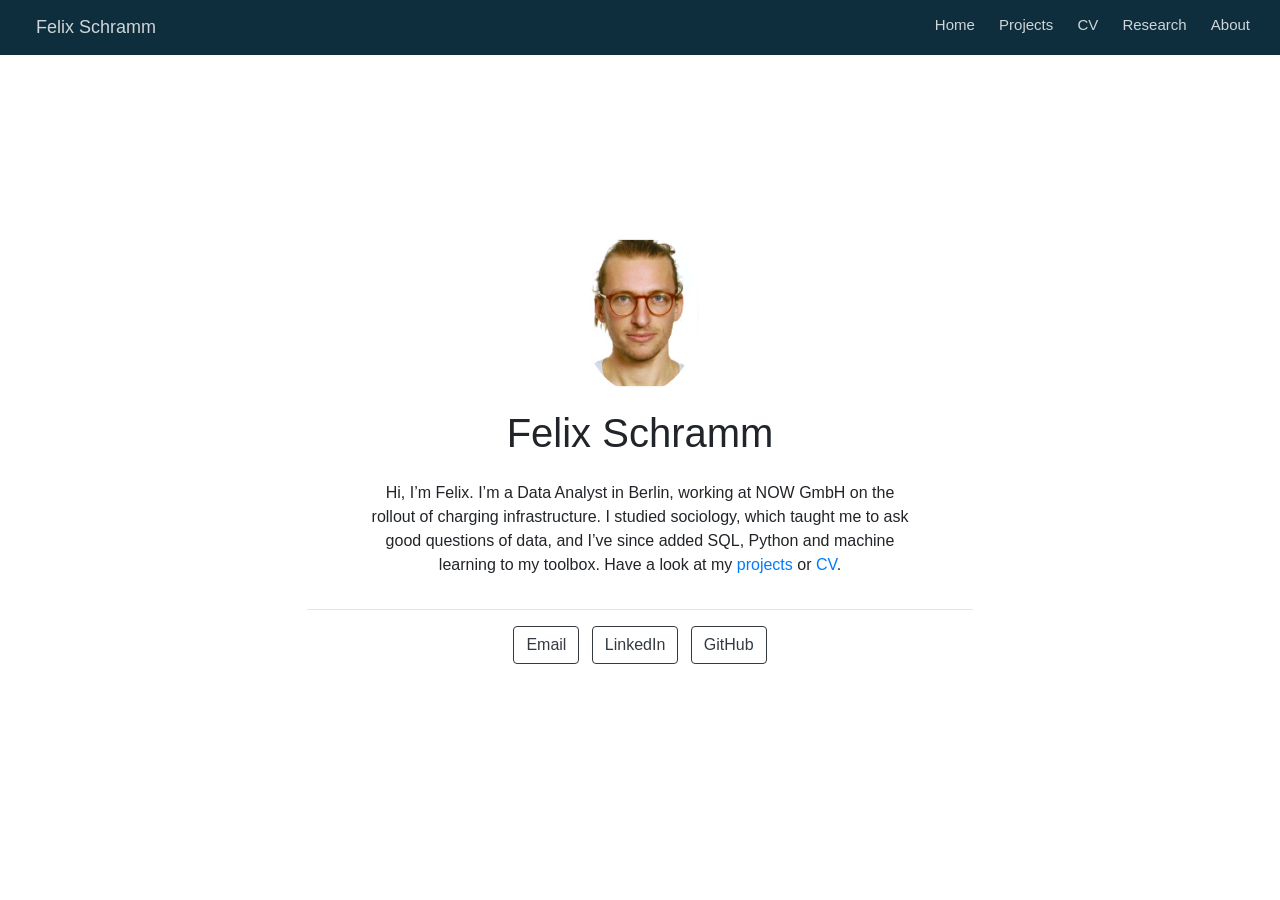
